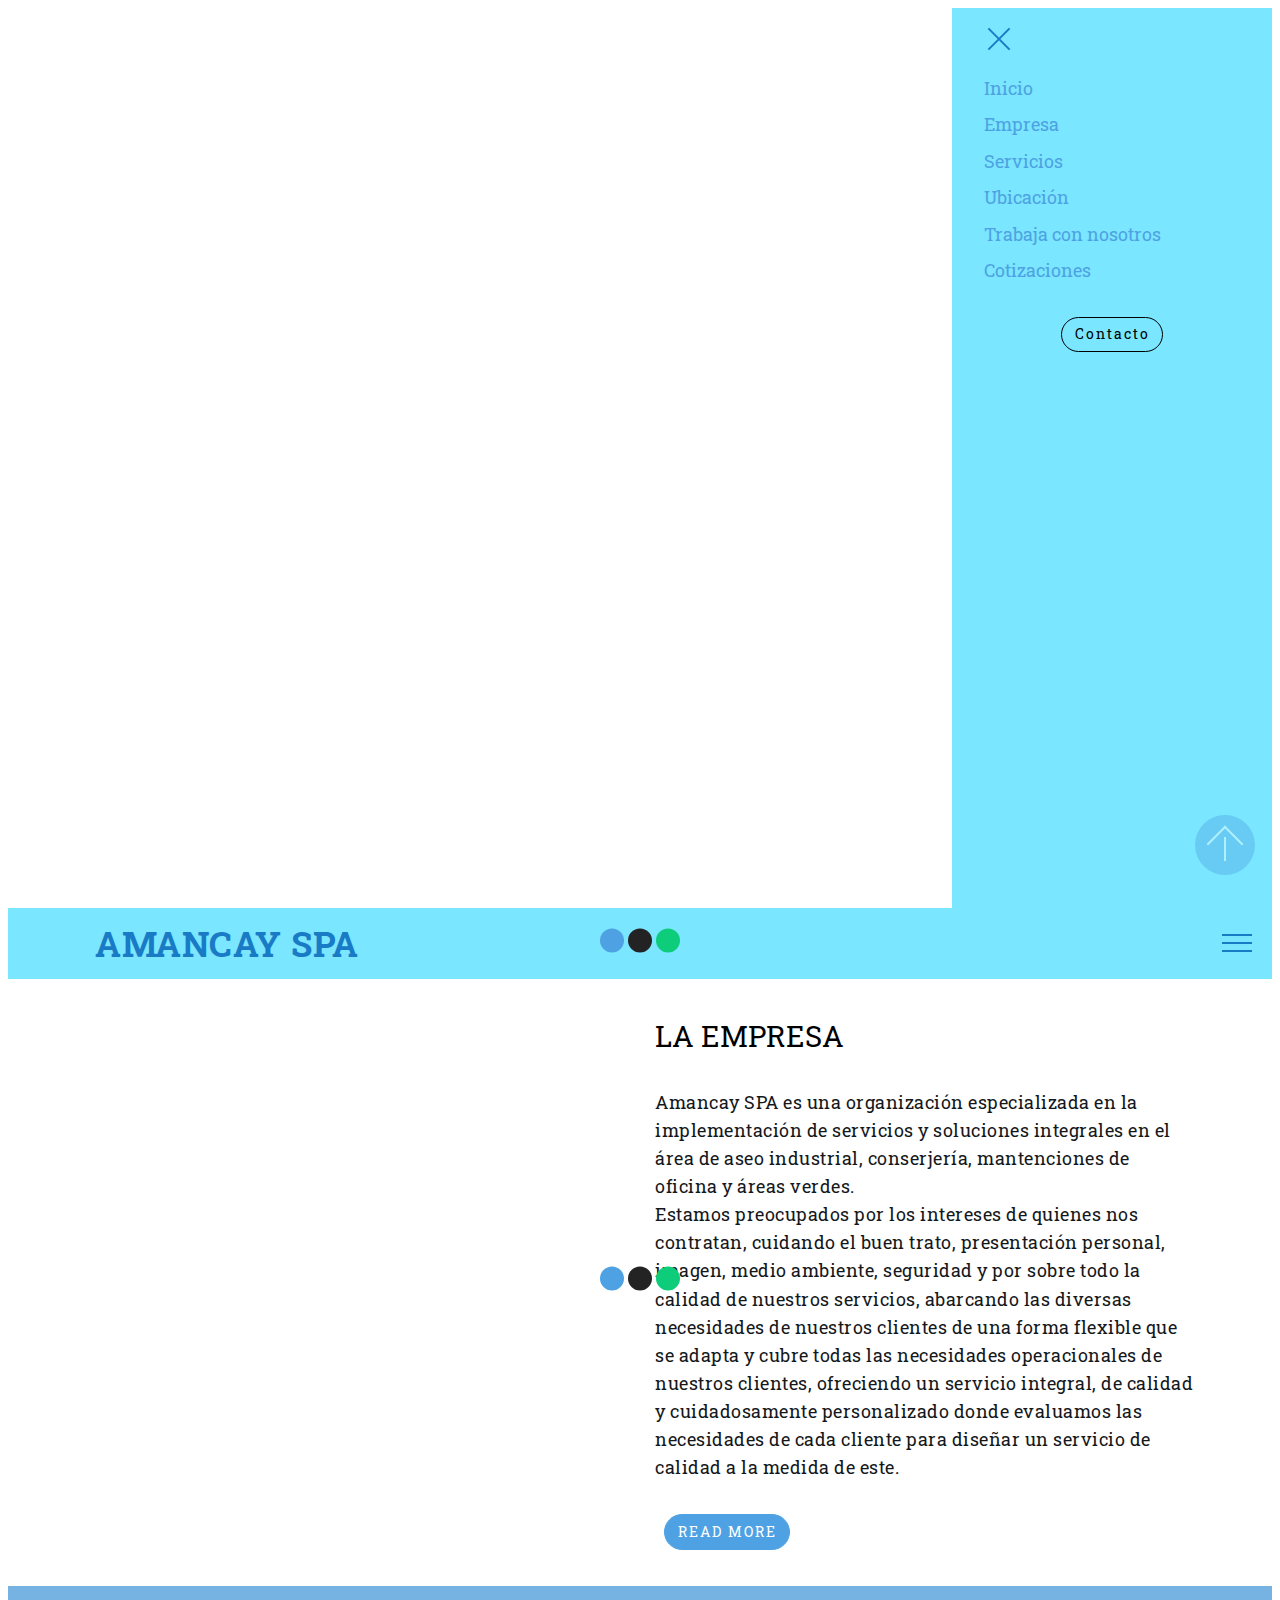
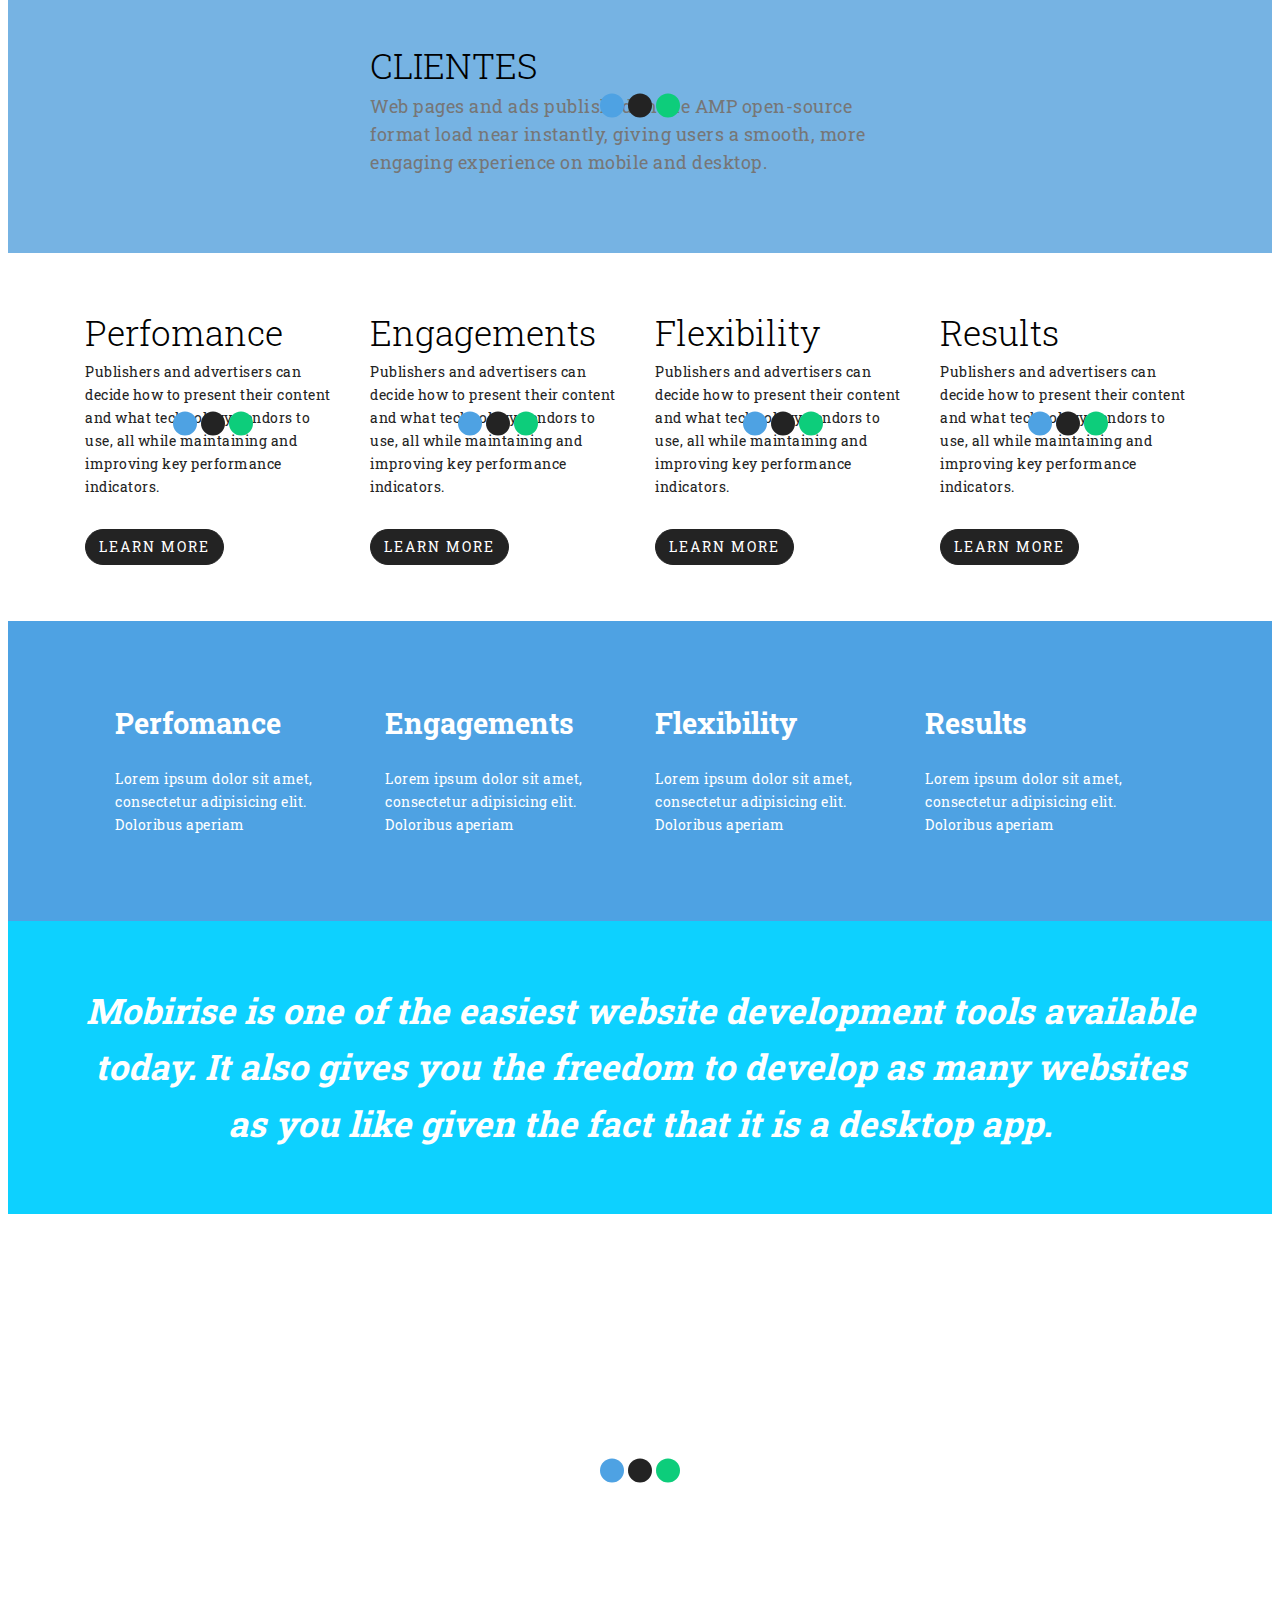
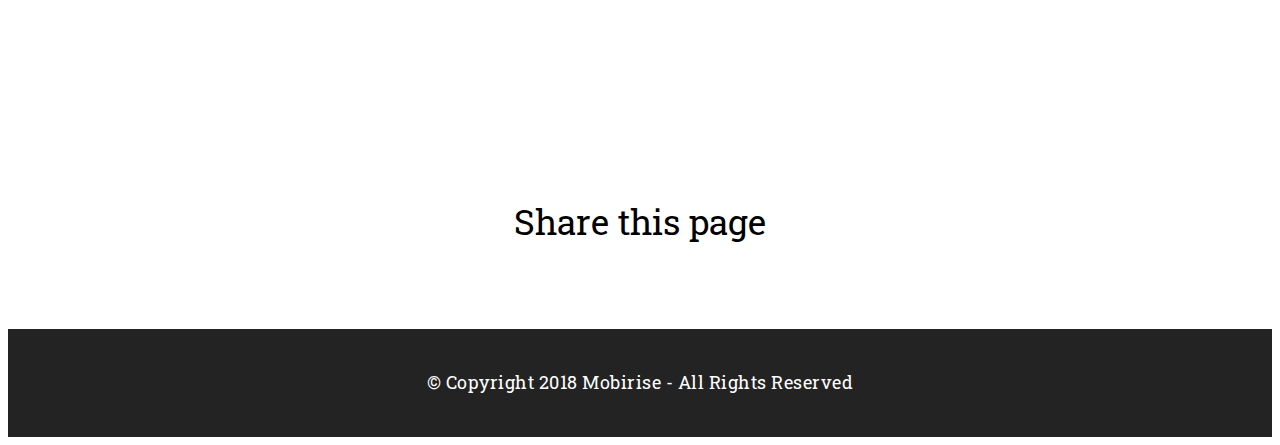
==== index.html @ 9763163b "create github pages" ====
<!DOCTYPE html>
<html amp>
<head>
  <!-- Site made with Mobirise Website Builder v4.8.8, https://mobirise.com -->
  <meta charset="UTF-8">
  <meta http-equiv="X-UA-Compatible" content="IE=edge">
  <meta name="generator" content="Mobirise v4.8.8, mobirise.com">
  <meta name="viewport" content="width=device-width, initial-scale=1, minimum-scale=1">
  <link rel="shortcut icon" href="assets/images/yyy.svg" type="image/x-icon">
  <meta name="description" content="">
  <title>Home</title>
  
<link rel="canonical" href="index.html">
 <style amp-boilerplate>body{-webkit-animation:-amp-start 8s steps(1,end) 0s 1 normal both;-moz-animation:-amp-start 8s steps(1,end) 0s 1 normal both;-ms-animation:-amp-start 8s steps(1,end) 0s 1 normal both;animation:-amp-start 8s steps(1,end) 0s 1 normal both}@-webkit-keyframes -amp-start{from{visibility:hidden}to{visibility:visible}}@-moz-keyframes -amp-start{from{visibility:hidden}to{visibility:visible}}@-ms-keyframes -amp-start{from{visibility:hidden}to{visibility:visible}}@-o-keyframes -amp-start{from{visibility:hidden}to{visibility:visible}}@keyframes -amp-start{from{visibility:hidden}to{visibility:visible}}</style>
<noscript><style amp-boilerplate>body{-webkit-animation:none;-moz-animation:none;-ms-animation:none;animation:none}</style></noscript>
<link href="https://fonts.googleapis.com/css?family=Roboto+Slab:100,300,400,700" rel="stylesheet">
 
 <style amp-custom> 
.gdpr-block{padding: 10px 0;font-size: 14px;display: block;text-align: center;}.gdpr-block.covert {display: none;}.gdpr-block label input{width: 15px;margin-right: 10px;vertical-align: middle;}.gdpr-block label{color: #a7a7a7;vertical-align: middle;user-select: none;margin-bottom: 0;display: inline;}div,span,h1,h2,h3,h4,h5,h6,p,blockquote,a,ol,ul,li,figcaption{font: inherit;}*{-webkit-box-sizing: border-box;box-sizing: border-box;}body{position: relative;font-style: normal;line-height: 1.5;}section{background-color: #eeeeee;background-position: 50% 50%;background-repeat: no-repeat;background-size: cover;}section,.container,.container-fluid{position: relative;word-wrap: break-word;}a.mbr-iconfont:hover{text-decoration: none;}h1,h2,h3{margin: auto;}h1,h3,p{padding: 10px 0;margin-bottom: 15px;}p,li,blockquote{color: #15181b;letter-spacing: 0.5px;line-height: 1.7;}ul,ol,pre,blockquote{margin-bottom: 0;margin-top: 0;}pre{background: #f4f4f4;padding: 10px 24px;white-space: pre-wrap;}p{margin-top: 0;}a{font-style: normal;font-weight: 400;cursor: pointer;}a,a:hover{text-decoration: none;}figure{margin-bottom: 0;}h1,h2,h3,h4,h5,h6,.h1,.h2,.h3,.h4,.h5,.h6,.display-1,.display-2,.display-3,.display-4{line-height: 1;word-break: break-word;word-wrap: break-word;}b,strong{font-weight: bold;}blockquote{padding: 10px 0 10px 20px;position: relative;border-left: 3px solid;}input:-webkit-autofill,input:-webkit-autofill:hover,input:-webkit-autofill:focus,input:-webkit-autofill:active{-webkit-transition-delay: 9999s;transition-delay: 9999s;-webkit-transition-property: background-color,color;-o-transition-property: background-color,color;transition-property: background-color,color;}html,body{height: auto;min-height: 100vh;}.mbr-section-title{font-style: normal;line-height: 1.2;}.mbr-section-subtitle{line-height: 1.3;}.mbr-text{font-style: normal;line-height: 1.6;}.btn{font-weight: 400;border-width: 2px;border-style: solid;font-style: normal;letter-spacing: 2px;margin: .4rem .8rem;white-space: normal;-webkit-transition: all .3s ease-in-out,-webkit-box-shadow 2s ease-in-out;transition: all .3s ease-in-out,-webkit-box-shadow 2s ease-in-out;-o-transition: all .3s ease-in-out,box-shadow 2s ease-in-out;transition: all .3s ease-in-out,box-shadow 2s ease-in-out;transition: all .3s ease-in-out,box-shadow 2s ease-in-out,-webkit-box-shadow 2s ease-in-out;display: -webkit-inline-box;display: -ms-inline-flexbox;display: inline-flex;-webkit-box-align: center;-ms-flex-align: center;align-items: center;-webkit-box-pack: center;-ms-flex-pack: center;justify-content: center;word-break: break-word;-webkit-align-items: center;-webkit-justify-content: center;display: -webkit-inline-flex;}.btn-form{border-radius: 0;}.btn-form:hover{cursor: pointer;}.mbr-figure img,.mbr-figure iframe{display: block;width: 100%;}.card{background-color: transparent;border: none;}.card-wrapper{-webkit-box-flex: 1;-webkit-flex: 1;}.card-img{text-align: center;-ms-flex-negative: 0;flex-shrink: 0;-webkit-flex-shrink: 0;}.media{max-width: 100%;margin: 0 auto;}.mbr-figure{-ms-flex-item-align: center;-ms-grid-row-align: center;-webkit-align-self: center;align-self: center;}.media-container > div{max-width: 100%;}.mbr-figure img,.card-img img{width: 100%;}@media (max-width: 991px){.media-size-item{width: auto;}.media{width: auto;}.mbr-figure{width: 100%;}}.hidden{visibility: hidden;}.super-hide{display: none;}.inactive{-webkit-user-select: none;-moz-user-select: none;-ms-user-select: none;user-select: none;pointer-events: none;-webkit-user-drag: none;user-drag: none;}textarea[type="hidden"]{display: none;}#scrollToTop{display: none;}.popover-content ul.show{min-height: 155px;}.mbr-white{color: #ffffff;}.mbr-black{color: #000000;}.mbr-bg-white{background-color: #ffffff;}.mbr-bg-black{background-color: #000000;}.align-left{text-align: left;}.align-center{text-align: center;}.align-right{text-align: right;}@media (max-width: 767px){.align-left,.align-center,.align-right,.mbr-section-btn,.mbr-section-title{text-align: center;}}.mbr-light{font-weight: 300;}.mbr-regular{font-weight: 400;}.mbr-semibold{font-weight: 500;}.mbr-bold{font-weight: 700;}.mbr-section-btn{margin-left: -.25rem;margin-right: -.25rem;font-size: 0;}nav .mbr-section-btn{margin-left: 0rem;margin-right: 0rem;}.btn .mbr-iconfont,.btn.btn-sm .mbr-iconfont{cursor: pointer;margin-right: 0.5rem;}.btn.btn-md .mbr-iconfont,.btn.btn-md .mbr-iconfont{margin-right: 0.8rem;}[type="submit"]{-webkit-appearance: none;}.mbr-fullscreen .mbr-overlay{height: 100vh;}.mbr-fullscreen{display: -webkit-box;display: -ms-flexbox;display: flex;display: -moz-flex;display: -ms-flex;display: -o-flex;-webkit-box-align: center;-ms-flex-align: center;align-items: center;-webkit-align-items: center;height: 100vh;-webkit-box-sizing: border-box;box-sizing: border-box;padding-top: 3rem;padding-bottom: 3rem;}section.sidebar-open:before{content: '';position: fixed;top: 0;bottom: 0;right: 0;left: 0;background-color: rgba(0,0,0,0.2);z-index: 1040;}amp-img img{max-height: 100%;max-width: 100%;}img.mbr-temp{width: 100%;}.is-builder .nodisplay + img[async],.is-builder .nodisplay + img[decoding="async"],.is-builder amp-img > a + img[async],.is-builder amp-img > a + img[decoding="async"]{display: none;}html:not(.is-builder) amp-img > a{position: absolute;top: 0;bottom: 0;left: 0;right: 0;z-index: 1;}.is-builder .temp-amp-sizer{position: absolute;}.is-builder amp-youtube .temp-amp-sizer,.is-builder amp-vimeo .temp-amp-sizer{position: static;}.is-builder section.horizontal-menu .ampstart-btn{display: none;}@media (max-width: 991px){.is-builder section.horizontal-menu .navbar-toggler{display: block;}}.is-builder section.horizontal-menu .dropdown-menu{z-index: auto;opacity: 1;pointer-events: auto;}.is-builder section.horizontal-menu .nav-dropdown .link.dropdown-toggle[aria-expanded="true"]{margin-right: 0;padding: 0.667em 1em;}.mobirise-spinner{position: absolute;top: 50%;left: 40%;margin-left: 10%;-webkit-transform: translate3d(-50%,-50%,0);z-index: 4;}.mobirise-spinner em{width: 24px;height: 24px;border-radius: 100%;display: inline-block;-webkit-animation: slide 1s infinite;}.mobirise-spinner em:nth-child(1){-webkit-animation-delay: 0.1s;}.mobirise-spinner em:nth-child(2){-webkit-animation-delay: 0.2s;}.mobirise-spinner em:nth-child(3){-webkit-animation-delay: 0.3s;}@-webkit-keyframes slide{0%{-webkit-transform: scale(1);}50%{opacity: 0.3;-webkit-transform: scale(2);}100%{-webkit-transform: scale(1);}}@keyframes slide{0%{-webkit-transform: scale(1);}50%{opacity: 0.3;-webkit-transform: scale(2);}100%{-webkit-transform: scale(1);}}.mobirise-loader .amp-active > div{display: none;}.mbr-container{max-width: 800px;padding: 0 10px;margin: 0 auto;position: relative;}.container{padding-right: 15px;padding-left: 15px;width: 100%;margin-right: auto;margin-left: auto;}@media (max-width: 767px){.container{max-width: 540px;}}@media (min-width: 768px){.container{max-width: 720px;}}@media (min-width: 992px){.container{max-width: 960px;}}@media (min-width: 1200px){.container{max-width: 1140px;}}.mbr-row{display: -webkit-box;display: -ms-flexbox;display: flex;-ms-flex-wrap: wrap;flex-wrap: wrap;margin-right: -15px;margin-left: -15px;}.mbr-justify-content-center{-webkit-box-pack: center;-ms-flex-pack: center;justify-content: center;-webkit-justify-content: center;}@media (max-width: 767px){.mbr-col-sm-12{-ms-flex: 0 0 100%;-webkit-box-flex: 0;flex: 0 0 100%;max-width: 100%;padding-right: 15px;padding-left: 15px;-webkit-flex: 0 0 100%;}.mbr-row{margin: 0;}}@media (min-width: 768px){.mbr-col-md-3{-ms-flex: 0 0 25%;-webkit-box-flex: 0;flex: 0 0 25%;max-width: 25%;padding-right: 15px;padding-left: 15px;-webkit-flex: 0 0 25%;}.mbr-col-md-4{-ms-flex: 0 0 33.333333%;-webkit-box-flex: 0;flex: 0 0 33.333333%;max-width: 33.333333%;padding-right: 15px;padding-left: 15px;-webkit-flex: 0 0 33.333333%;}.mbr-col-md-5{-ms-flex: 0 0 41.666667%;-webkit-box-flex: 0;flex: 0 0 41.666667%;max-width: 41.666667%;padding-right: 15px;padding-left: 15px;-webkit-flex: 0 0 41.666667%;}.mbr-col-md-6{-ms-flex: 0 0 50%;-webkit-box-flex: 0;flex: 0 0 50%;max-width: 50%;padding-right: 15px;padding-left: 15px;-webkit-flex: 0 0 50%;}.mbr-col-md-7{-ms-flex: 0 0 58.333333%;-webkit-box-flex: 0;flex: 0 0 58.333333%;max-width: 58.333333%;padding-right: 15px;padding-left: 15px;-webkit-flex: 0 0 58.333333%;}.mbr-col-md-8{-ms-flex: 0 0 66.666667%;-webkit-box-flex: 0;flex: 0 0 66.666667%;max-width: 66.666667%;padding-left: 15px;padding-right: 15px;-webkit-flex: 0 0 66.666667%;}.mbr-col-md-10{-ms-flex: 0 0 83.333333%;-webkit-box-flex: 0;flex: 0 0 83.333333%;max-width: 83.333333%;padding-left: 15px;padding-right: 15px;-webkit-flex: 0 0 83.333333%;}.mbr-col-md-12{-ms-flex: 0 0 100%;-webkit-box-flex: 0;flex: 0 0 100%;max-width: 100%;padding-right: 15px;padding-left: 15px;-webkit-flex: 0 0 100%;}}@media (min-width: 992px){.mbr-col-lg-2{-ms-flex: 0 0 16.666667%;-webkit-box-flex: 0;flex: 0 0 16.666667%;max-width: 16.666667%;padding-right: 15px;padding-left: 15px;-webkit-flex: 0 0 16.666667%;}.mbr-col-lg-3{-ms-flex: 0 0 25%;-webkit-box-flex: 0;flex: 0 0 25%;max-width: 25%;padding-right: 15px;padding-left: 15px;-webkit-flex: 0 0 25%;}.mbr-col-lg-4{-ms-flex: 0 0 33.33%;-webkit-box-flex: 0;flex: 0 0 33.33%;max-width: 33.33%;padding-right: 15px;padding-left: 15px;-webkit-flex: 0 0 33.33%;}.mbr-col-lg-5{-ms-flex: 0 0 41.666%;-webkit-box-flex: 0;flex: 0 0 41.666%;max-width: 41.666%;padding-right: 15px;padding-left: 15px;-webkit-flex: 0 0 41.666%;}.mbr-col-lg-6{-ms-flex: 0 0 50%;-webkit-box-flex: 0;flex: 0 0 50%;max-width: 50%;padding-right: 15px;padding-left: 15px;-webkit-flex: 0 0 50%;}.mbr-col-lg-8{-ms-flex: 0 0 66.666667%;-webkit-box-flex: 0;flex: 0 0 66.666667%;max-width: 66.666667%;padding-left: 15px;padding-right: 15px;-webkit-flex: 0 0 66.666667%;}.mbr-col-lg-10{-ms-flex: 0 0 83.3333%;-webkit-box-flex: 0;flex: 0 0 83.3333%;max-width: 83.3333%;padding-right: 15px;padding-left: 15px;-webkit-flex: 0 0 83.3333%;}.mbr-col-lg-12{-ms-flex: 0 0 100%;-webkit-box-flex: 0;flex: 0 0 100%;max-width: 100%;padding-right: 15px;padding-left: 15px;-webkit-flex: 0 0 100%;}}@media (min-width: 1200px){.mbr-col-xl-7{-ms-flex: 0 0 58.333333%;-webkit-box-flex: 0;flex: 0 0 58.333333%;max-width: 58.333333%;padding-right: 15px;padding-left: 15px;-webkit-flex: 0 0 58.333333%;}.mbr-col-xl-8{-ms-flex: 0 0 66.666667%;-webkit-box-flex: 0;flex: 0 0 66.666667%;max-width: 66.666667%;padding-left: 15px;padding-right: 15px;-webkit-flex: 0 0 66.666667%;}}amp-sidebar{background: transparent;}#scrollToTopMarker{position: absolute;width: 0px;height: 0px;top: 300px;}#scrollToTopButton{position: fixed;bottom: 25px;right: 25px;opacity: .4;z-index: 5000;font-size: 32px;height: 60px;width: 60px;border: none;border-radius: 3px;cursor: pointer;}#scrollToTopButton:focus{outline: none;}#scrollToTopButton a:before{content: '';position: absolute;height: 40%;top: 36%;width: 2px;left: calc(50% - 1px);}#scrollToTopButton a:after{content: '';position: absolute;border-top: 2px solid;border-right: 2px solid;width: 40%;height: 40%;left: calc(30% - 1px);bottom: 30%;-ms-transform: rotate(-45deg);transform: rotate(-45deg);-webkit-transform: rotate(-45deg);}.is-builder #scrollToTopButton a:after{left: 30%;}
body{font-family: Roboto;}blockquote{border-color: #4ea2e3;}.display-1{font-family: 'Roboto Slab',serif;font-size: 4.5rem;}.display-2{font-family: 'Roboto Slab',serif;font-size: 2.2rem;}.display-4{font-family: 'Roboto Slab',serif;font-size: 0.9rem;}.display-5{font-family: 'Roboto Slab',serif;font-size: 1.8rem;}.display-7{font-family: 'Roboto Slab',serif;font-size: 1.1rem;}.display-1 .mbr-iconfont-btn{font-size: 4.5rem;width: 4.5rem;}.display-2 .mbr-iconfont-btn{font-size: 2.2rem;width: 2.2rem;}.display-4 .mbr-iconfont-btn{font-size: 0.9rem;width: 0.9rem;}.display-5 .mbr-iconfont-btn{font-size: 1.8rem;width: 1.8rem;}.display-7 .mbr-iconfont-btn{font-size: 1.1rem;width: 1.1rem;}@media (max-width: 768px){.display-1{font-size: 3.6rem;font-size: calc( 2.225rem + (4.5 - 2.225) * ((100vw - 20rem) / (48 - 20)));line-height: calc( 1.4 * (2.225rem + (4.5 - 2.225) * ((100vw - 20rem) / (48 - 20))));}.display-2{font-size: 1.76rem;font-size: calc( 1.42rem + (2.2 - 1.42) * ((100vw - 20rem) / (48 - 20)));line-height: calc( 1.4 * (1.42rem + (2.2 - 1.42) * ((100vw - 20rem) / (48 - 20))));}.display-4{font-size: 0.72rem;font-size: calc( 0.965rem + (0.9 - 0.965) * ((100vw - 20rem) / (48 - 20)));line-height: calc( 1.4 * (0.965rem + (0.9 - 0.965) * ((100vw - 20rem) / (48 - 20))));}.display-5{font-size: 1.44rem;font-size: calc( 1.28rem + (1.8 - 1.28) * ((100vw - 20rem) / (48 - 20)));line-height: calc( 1.4 * (1.28rem + (1.8 - 1.28) * ((100vw - 20rem) / (48 - 20))));}}.btn{padding: 1rem 2rem;border-radius: 0px;}.btn-sm{border-width: 1px;padding: 0.6rem 0.8rem;border-radius: 0px;}.btn-md{font-weight: 600;padding: 1rem 2rem;border-radius: 0px;}.bg-primary{background-color: #4ea2e3;}.bg-success{background-color: #0dcd7b;}.bg-info{background-color: #8282e7;}.bg-warning{background-color: #767676;}.bg-danger{background-color: #a0a0a0;}.btn-primary,.btn-primary:active,.btn-primary.active{background-color: #4ea2e3;border-color: #4ea2e3;color: #ffffff;}.btn-primary:hover,.btn-primary:focus,.btn-primary.focus{color: #ffffff;background-color: #1f7dc5;border-color: #1f7dc5;}.btn-primary.disabled,.btn-primary:disabled{color: #ffffff;background-color: #1f7dc5;border-color: #1f7dc5;}.btn-secondary,.btn-secondary:active,.btn-secondary.active{background-color: #232323;border-color: #232323;color: #ffffff;}.btn-secondary:hover,.btn-secondary:focus,.btn-secondary.focus{color: #ffffff;background-color: #000000;border-color: #000000;}.btn-secondary.disabled,.btn-secondary:disabled{color: #ffffff;background-color: #000000;border-color: #000000;}.btn-info,.btn-info:active,.btn-info.active{background-color: #8282e7;border-color: #8282e7;color: #ffffff;}.btn-info:hover,.btn-info:focus,.btn-info.focus{color: #ffffff;background-color: #4242db;border-color: #4242db;}.btn-info.disabled,.btn-info:disabled{color: #ffffff;background-color: #4242db;border-color: #4242db;}.btn-success,.btn-success:active,.btn-success.active{background-color: #0dcd7b;border-color: #0dcd7b;color: #ffffff;}.btn-success:hover,.btn-success:focus,.btn-success.focus{color: #ffffff;background-color: #088550;border-color: #088550;}.btn-success.disabled,.btn-success:disabled{color: #ffffff;background-color: #088550;border-color: #088550;}.btn-warning,.btn-warning:active,.btn-warning.active{background-color: #767676;border-color: #767676;color: #ffffff;}.btn-warning:hover,.btn-warning:focus,.btn-warning.focus{color: #ffffff;background-color: #505050;border-color: #505050;}.btn-warning.disabled,.btn-warning:disabled{color: #ffffff;background-color: #505050;border-color: #505050;}.btn-danger,.btn-danger:active,.btn-danger.active{background-color: #a0a0a0;border-color: #a0a0a0;color: #ffffff;}.btn-danger:hover,.btn-danger:focus,.btn-danger.focus{color: #ffffff;background-color: #7a7a7a;border-color: #7a7a7a;}.btn-danger.disabled,.btn-danger:disabled{color: #ffffff;background-color: #7a7a7a;border-color: #7a7a7a;}.btn-black,.btn-black:active,.btn-black.active{background-color: #333333;border-color: #333333;color: #ffffff;}.btn-black:hover,.btn-black:focus,.btn-black.focus{color: #ffffff;background-color: #0d0d0d;border-color: #0d0d0d;}.btn-black.disabled,.btn-black:disabled{color: #ffffff;background-color: #0d0d0d;border-color: #0d0d0d;}.btn-white,.btn-white:active,.btn-white.active{background-color: #ffffff;border-color: #ffffff;color: #808080;}.btn-white:hover,.btn-white:focus,.btn-white.focus{color: #808080;background-color: #d9d9d9;border-color: #d9d9d9;}.btn-white.disabled,.btn-white:disabled{color: #808080;background-color: #d9d9d9;border-color: #d9d9d9;}.btn-white,.btn-white:active,.btn-white.active{color: #333333;}.btn-white:hover,.btn-white:focus,.btn-white.focus{color: #333333;}.btn-white.disabled,.btn-white:disabled{color: #333333;}.btn-primary-outline,.btn-primary-outline:active,.btn-primary-outline.active{background: none;border-color: #1c6faf;color: #1c6faf;}.btn-primary-outline:hover,.btn-primary-outline:focus,.btn-primary-outline.focus{color: #ffffff;background-color: #4ea2e3;border-color: #4ea2e3;}.btn-primary-outline.disabled,.btn-primary-outline:disabled{color: #ffffff;background-color: #4ea2e3;border-color: #4ea2e3;}.btn-secondary-outline,.btn-secondary-outline:active,.btn-secondary-outline.active{background: none;border-color: #000000;color: #000000;}.btn-secondary-outline:hover,.btn-secondary-outline:focus,.btn-secondary-outline.focus{color: #ffffff;background-color: #232323;border-color: #232323;}.btn-secondary-outline.disabled,.btn-secondary-outline:disabled{color: #ffffff;background-color: #232323;border-color: #232323;}.btn-info-outline,.btn-info-outline:active,.btn-info-outline.active{background: none;border-color: #2c2cd7;color: #2c2cd7;}.btn-info-outline:hover,.btn-info-outline:focus,.btn-info-outline.focus{color: #ffffff;background-color: #8282e7;border-color: #8282e7;}.btn-info-outline.disabled,.btn-info-outline:disabled{color: #ffffff;background-color: #8282e7;border-color: #8282e7;}.btn-success-outline,.btn-success-outline:active,.btn-success-outline.active{background: none;border-color: #076d41;color: #076d41;}.btn-success-outline:hover,.btn-success-outline:focus,.btn-success-outline.focus{color: #ffffff;background-color: #0dcd7b;border-color: #0dcd7b;}.btn-success-outline.disabled,.btn-success-outline:disabled{color: #ffffff;background-color: #0dcd7b;border-color: #0dcd7b;}.btn-warning-outline,.btn-warning-outline:active,.btn-warning-outline.active{background: none;border-color: #434343;color: #434343;}.btn-warning-outline:hover,.btn-warning-outline:focus,.btn-warning-outline.focus{color: #ffffff;background-color: #767676;border-color: #767676;}.btn-warning-outline.disabled,.btn-warning-outline:disabled{color: #ffffff;background-color: #767676;border-color: #767676;}.btn-danger-outline,.btn-danger-outline:active,.btn-danger-outline.active{background: none;border-color: #6d6d6d;color: #6d6d6d;}.btn-danger-outline:hover,.btn-danger-outline:focus,.btn-danger-outline.focus{color: #ffffff;background-color: #a0a0a0;border-color: #a0a0a0;}.btn-danger-outline.disabled,.btn-danger-outline:disabled{color: #ffffff;background-color: #a0a0a0;border-color: #a0a0a0;}.btn-black-outline,.btn-black-outline:active,.btn-black-outline.active{background: none;border-color: #000000;color: #000000;}.btn-black-outline:hover,.btn-black-outline:focus,.btn-black-outline.focus{color: #ffffff;background-color: #333333;border-color: #333333;}.btn-black-outline.disabled,.btn-black-outline:disabled{color: #ffffff;background-color: #333333;border-color: #333333;}.btn-white-outline,.btn-white-outline:active,.btn-white-outline.active{background: none;border-color: #ffffff;color: #ffffff;}.btn-white-outline:hover,.btn-white-outline:focus,.btn-white-outline.focus{color: #333333;background-color: #ffffff;border-color: #ffffff;}.text-primary{color: #4ea2e3;}.text-secondary{color: #232323;}.text-success{color: #0dcd7b;}.text-info{color: #8282e7;}.text-warning{color: #767676;}.text-danger{color: #a0a0a0;}.text-white{color: #ffffff;}.text-black{color: #000000;}a.text-primary:hover,a.text-primary:focus{color: #1c6faf;}a.text-secondary:hover,a.text-secondary:focus{color: #000000;}a.text-success:hover,a.text-success:focus{color: #076d41;}a.text-info:hover,a.text-info:focus{color: #2c2cd7;}a.text-warning:hover,a.text-warning:focus{color: #434343;}a.text-danger:hover,a.text-danger:focus{color: #6d6d6d;}a.text-white:hover,a.text-white:focus{color: #b3b3b3;}a.text-black:hover,a.text-black:focus{color: #4d4d4d;}.alert-success{background-color: #0dcd7b;}.alert-info{background-color: #8282e7;}.alert-warning{background-color: #767676;}.alert-danger{background-color: #a0a0a0;}.mbr-section-btn a.btn:not(.btn-form){border-radius: 100px;transition-property: background-color,color,border-color,box-shadow;transition-duration: .3s,.3s,.3s,.8s;transition-timing-function: ease-in-out;}.mbr-section-btn a.btn:not(.btn-form):hover{box-shadow: 0 10px 40px 0 rgba(0,0,0,0.2);}.nav-tabs .nav-link{border-radius: 100px;}a,a:hover{color: #4ea2e3;}.mbr-plan-header.bg-primary .mbr-plan-subtitle,.mbr-plan-header.bg-primary .mbr-plan-price-desc{color: #feffff;}.mbr-plan-header.bg-success .mbr-plan-subtitle,.mbr-plan-header.bg-success .mbr-plan-price-desc{color: #acfad9;}.mbr-plan-header.bg-info .mbr-plan-subtitle,.mbr-plan-header.bg-info .mbr-plan-price-desc{color: #ffffff;}.mbr-plan-header.bg-warning .mbr-plan-subtitle,.mbr-plan-header.bg-warning .mbr-plan-price-desc{color: #b6b6b6;}.mbr-plan-header.bg-danger .mbr-plan-subtitle,.mbr-plan-header.bg-danger .mbr-plan-price-desc{color: #e0e0e0;}.mobirise-spinner em:nth-child(1){background: #4ea2e3;}.mobirise-spinner em:nth-child(2){background: #232323;}.mobirise-spinner em:nth-child(3){background: #0dcd7b;}#scrollToTopButton{background-color: #4ea2e3;border-radius: 50%;}#scrollToTopButton a:before{background: #ffffff;}#scrollToTopButton a:after{border-top-color: #ffffff;border-right-color: #ffffff;}.cid-rc4TbNe7Wn amp-sidebar{min-width: 260px;z-index: 1050;background-color: #7ae6ff;}.cid-rc4TbNe7Wn amp-sidebar.open:after{content: '';position: absolute;top: 0;left: 0;bottom: 0;right: 0;background-color: red;}.cid-rc4TbNe7Wn .open{-webkit-transform: translateX(0%);transform: translateX(0%);display: block;}.cid-rc4TbNe7Wn .builder-sidebar{background-color: #7ae6ff;position: relative;min-height: 100vh;z-index: 1030;padding: 1rem 2rem;max-width: 20rem;}.cid-rc4TbNe7Wn .headerbar{display: flex;-webkit-flex-direction: column;flex-direction: column;-webkit-justify-content: center;justify-content: center;padding: .5rem 1rem;min-height: 70px;-webkit-align-items: center;align-items: center;background: #7ae6ff;}.cid-rc4TbNe7Wn .headerbar.sticky-nav{position: fixed;z-index: 1000;width: 100%;}.cid-rc4TbNe7Wn button.sticky-but{position: fixed;}.cid-rc4TbNe7Wn .brand{display: flex;-webkit-align-items: center;align-items: center;-webkit-align-self: flex-start;align-self: flex-start;padding-right: 30px;}.cid-rc4TbNe7Wn .brand p{margin: 0;padding: 0;}.cid-rc4TbNe7Wn .brand-name{color: #197bc6;}.cid-rc4TbNe7Wn .sidebar{padding: 1rem 0;margin: 0;}.cid-rc4TbNe7Wn .sidebar > li{list-style: none;display: flex;-webkit-flex-direction: column;flex-direction: column;}.cid-rc4TbNe7Wn .sidebar a{display: block;text-decoration: none;margin-bottom: 10px;}.cid-rc4TbNe7Wn .close-sidebar{width: 30px;height: 30px;position: relative;cursor: pointer;background-color: transparent;border: none;}.cid-rc4TbNe7Wn .close-sidebar:focus{outline: 2px auto #4ea2e3;}.cid-rc4TbNe7Wn .close-sidebar span{position: absolute;left: 0;top: 14px;width: 30px;height: 2px;border-right: 5px;background-color: #197bc6;}.cid-rc4TbNe7Wn .close-sidebar span:nth-child(1){-webkit-transform: rotate(45deg);transform: rotate(45deg);}.cid-rc4TbNe7Wn .close-sidebar span:nth-child(2){-webkit-transform: rotate(-45deg);transform: rotate(-45deg);}@media (min-width: 992px){.cid-rc4TbNe7Wn .brand-name{min-width: 8rem;}.cid-rc4TbNe7Wn .builder-sidebar{margin-left: auto;}.cid-rc4TbNe7Wn .builder-sidebar .sidebar li{-webkit-flex-direction: row;flex-direction: row;-webkit-flex-wrap: wrap;flex-wrap: wrap;}.cid-rc4TbNe7Wn .builder-sidebar .sidebar li a{padding: .5rem;margin: 0;}.cid-rc4TbNe7Wn .builder-overlay{display: none;}}.cid-rc4TbNe7Wn .hamburger{position: absolute;top: 25px;right: 20px;margin-left: auto;width: 30px;height: 20px;background: none;border: none;cursor: pointer;z-index: 1000;}@media (min-width: 768px){.cid-rc4TbNe7Wn .hamburger{top: calc(0.5rem + 55 * 0.5px - 10px);}}.cid-rc4TbNe7Wn .hamburger:focus{outline: none;}.cid-rc4TbNe7Wn .hamburger span{position: absolute;right: 0;width: 30px;height: 2px;border-right: 5px;background-color: #197bc6;}.cid-rc4TbNe7Wn .hamburger span:nth-child(1){top: 0;transition: all .2s;}.cid-rc4TbNe7Wn .hamburger span:nth-child(2){top: 8px;transition: all .15s;}.cid-rc4TbNe7Wn .hamburger span:nth-child(3){top: 8px;transition: all .15s;}.cid-rc4TbNe7Wn .hamburger span:nth-child(4){top: 16px;transition: all .2s;}.cid-rc4TbNe7Wn amp-img{margin-right: 1rem;display: flex;-webkit-align-items: center;align-items: center;height: 55px;width: 55px;}@media (max-width: 768px){.cid-rc4TbNe7Wn amp-img{max-height: 55px;max-width: 55px;}}.cid-rc4U3w4Ijg{padding-top: 30px;padding-bottom: 30px;background-color: #ffffff;}.cid-rc4U3w4Ijg .text-block{margin: auto;}.cid-rc4U3w4Ijg amp-img{text-align: center;}.cid-rc4Ue5EYFb{padding-top: 30px;padding-bottom: 30px;background-color: #76b3e3;}.cid-rc4Ue5EYFb .card{margin-bottom: 20px;position: relative;display: flex;-ms-flex-direction: column;-webkit-flex-direction: column;flex-direction: column;min-width: 0;word-wrap: break-word;background-clip: border-box;border-radius: .25rem;width: 100%;min-height: 1px;}.cid-rc4Ue5EYFb .card-title{margin: 0;}.cid-rc4Ue5EYFb .card-box{padding-top: 2rem;}.cid-rc4Ue5EYFb amp-img{width: 100%;}.cid-rc4Ue5EYFb .mbr-text{color: #767676;}.cid-rc4Unmt5xT{padding-top: 30px;padding-bottom: 30px;background-color: #ffffff;}.cid-rc4Unmt5xT .card{margin-bottom: 20px;position: relative;display: flex;-ms-flex-direction: column;-webkit-flex-direction: column;flex-direction: column;min-width: 0;word-wrap: break-word;background-clip: border-box;border-radius: 0;width: 100%;min-height: 1px;}.cid-rc4Unmt5xT .card .btn{margin: .4rem 4px;}.cid-rc4Unmt5xT .card-title{margin: 0;}.cid-rc4Unmt5xT .mbr-text{color: #232323;}.cid-rc4Unmt5xT .card-box{padding-top: 2rem;}.cid-rc4Unmt5xT amp-img{width: 100%;}.cid-rc4UBaD7Di{padding-top: 75px;padding-bottom: 75px;background-color: #4ea2e3;}.cid-rc4UBaD7Di .mbr-row{margin: 0 15px;}@media (max-width: 991px){.cid-rc4UBaD7Di .card{margin-bottom: 20px;}}.cid-rc4UBaD7Di .mbr-section-title{margin: 0;padding-bottom: 1rem;}.cid-rc4UBaD7Di .mbr-text{margin: 0;}.cid-rc4UEWmmyu{padding-top: 30px;padding-bottom: 30px;background-color: #0dd1ff;}.cid-rc4UEWmmyu .mbr-text{padding: 2rem 0;}.cid-rc4TmtgdTT{padding-top: 60px;padding-bottom: 60px;background-color: #ffffff;}.cid-rc4TmtgdTT .google-map{height: 25rem;position: relative;width: 100%;}.cid-rc4TmtgdTT .google-map iframe{height: 100%;width: 100%;}.cid-rc4TmtgdTT .google-map [data-state-details]{color: #6b6763;font-family: Montserrat;height: 1.5em;margin-top: -0.75em;padding-left: 1.25rem;padding-right: 1.25rem;position: absolute;text-align: center;top: 50%;width: 100%;}.cid-rc4TmtgdTT .google-map[data-state]{background: #e9e5dc;}.cid-rc4TmtgdTT .google-map[data-state="loading"] [data-state-details]{display: none;}.cid-rc4TmtgdTT .map-placeholder{display: none;}.cid-rc4TmtgdTT h4{padding-top: 5rem;color: #767676;text-align: center;}.cid-rc4TmtgdTT .mbr-section-title{padding-bottom: 3rem;}.cid-rc4TmtgdTT .mbr-col-md-12{width: 100%;}.cid-rc4TossBzy{padding-top: 60px;padding-bottom: 60px;background-color: #ffffff;}.cid-rc4TossBzy h1{margin-bottom: 20px;}.cid-rc4TossBzy .wrapper{text-align: center;}.cid-rc4TgPbhQo{padding-top: 30px;padding-bottom: 30px;background-color: #232323;}.cid-rc4TgPbhQo p{margin: 0;color: #ffffff;}
.engine{position: absolute;text-indent: -2400px;text-align: center;padding: 0;top: 0;left: -2400px;}[class*="-iconfont"]{display: inline-flex;}</style>
 
  <script async  src="https://cdn.ampproject.org/v0.js"></script>
  <script async custom-element="amp-analytics" src="https://cdn.ampproject.org/v0/amp-analytics-0.1.js"></script>
  <script async custom-element="amp-animation" src="https://cdn.ampproject.org/v0/amp-animation-0.1.js"></script>
  <script async custom-element="amp-position-observer" src="https://cdn.ampproject.org/v0/amp-position-observer-0.1.js"></script>
  <script async custom-element="amp-sidebar" src="https://cdn.ampproject.org/v0/amp-sidebar-0.1.js"></script>
  <script async custom-element="amp-iframe" src="https://cdn.ampproject.org/v0/amp-iframe-0.1.js"></script>
  <script async custom-element="amp-social-share" src="https://cdn.ampproject.org/v0/amp-social-share-0.1.js"></script>
  
  
</head>
<body><div id="top-page"></div>                                         <amp-animation id="showScrollToTopAnim" layout="nodisplay">                                             <script type="application/json">                                             {                                                 "duration": "200ms",                                                 "fill": "both",                                                 "iterations": "1",                                                 "direction": "alternate",                                                 "animations": [                                                     {                                                         "selector": "#scrollToTopButton",                                                         "keyframes": [                                                             { "opacity": "0.4", "visibility": "visible" }                                                         ]                                                     }                                                 ]                                             }                                             </script>                                         </amp-animation>                                         <amp-animation id="hideScrollToTopAnim" layout="nodisplay">                                             <script type="application/json">                                             {                                                 "duration": "200ms",                                                 "fill": "both",                                                 "iterations": "1",                                                 "direction": "alternate",                                                 "animations": [                                                     {                                                         "selector": "#scrollToTopButton",                                                         "keyframes": [                                                             { "opacity": "0", "visibility": "hidden" }                                                         ]                                                     }                                                 ]                                             }                                             </script>                                         </amp-animation>                                         <div id="scrollToTopMarker">                                             <amp-position-observer on="enter:hideScrollToTopAnim.start; exit:showScrollToTopAnim.start" layout="nodisplay">                                             </amp-position-observer>                                         </div><amp-sidebar id="sidebar" class="cid-rc4TbNe7Wn" layout="nodisplay" side="left">
        <div class="builder-sidebar" id="builder-sidebar">
            <button on="tap:sidebar.close" class="close-sidebar">
                <span></span>
                <span></span>
            </button>

            <div class="sidebar mbr-white" data-app-modern-menu="true"><a class="text-primary display-7" href="https://mobirise.co">Inicio</a> <a class="text-primary display-7" href="https://mobirise.co">Empresa</a> <a class="text-primary display-7" href="https://mobirise.co">Servicios</a> <a class="text-primary display-7" href="https://mobirise.co">Ubicación</a>
              <a class="text-primary display-7" href="https://mobirise.co">Trabaja con nosotros</a>
               <a class="text-primary display-7" href="https://mobirise.co">Cotizaciones</a></div>
            
            <div class="navbar-buttons mbr-section-btn align-center"><a class="btn btn-sm btn-black-outline display-4" href="https://mobirise.co">Contacto</a></div>
        </div>
    </amp-sidebar>
  <section class="menu cid-rc4TbNe7Wn" id="menu1-0">
    
    <nav class="headerbar">
      <div class="brand">
          <span class="brand-logo">
              <amp-img src="assets/images/logo1.png" layout="responsive" width="55.87765957446808" height="55" alt="Mobirise" class="mobirise-loader">
                  <div placeholder="" class="placeholder">
                                <div class="mobirise-spinner">
                                    <em></em>
                                    <em></em>
                                    <em></em>
                                </div></div>
                  
              </amp-img>
          </span>
          <p class="brand-name mbr-fonts-style display-2"><strong>AMANCAY SPA</strong></p>
      </div>
    </nav>
    
    <button on="tap:sidebar.toggle" class="ampstart-btn hamburger">
        <span></span>
        <span></span>
        <span></span>
        <span></span>
    </button>
</section>

<section class="engine"><a href="https://mobirise.info/z">best website templates</a></section><section class="features10 cid-rc4U3w4Ijg" id="features10-4">

    
       
    <div class="container">
        <div class="mbr-row mbr-justify-content-center">
            <div class="image-block mbr-col-sm-12 mbr-col-md-6">
                <amp-img src="assets/images/02.jpg" layout="responsive" width="540" height="360" alt="Mobirise" class="mobirise-loader">
                    <div placeholder="" class="placeholder">
                                <div class="mobirise-spinner">
                                    <em></em>
                                    <em></em>
                                    <em></em>
                                </div></div>
                    
                </amp-img>
            </div>
            <div class="text-block mbr-col-sm-12 mbr-col-md-6">
                <h3 class="mbr-section-title mbr-fonts-style align-left display-5">
                    LA EMPRESA</h3>
                <p class="mbr-fonts-style mbr-text align-left display-7">Amancay SPA es una organización especializada en la implementación de servicios y soluciones integrales en el área de aseo industrial, conserjería,  mantenciones de oficina y áreas verdes.
<br>Estamos preocupados por los intereses de quienes nos contratan, cuidando el buen trato, presentación personal, imagen, medio ambiente, seguridad y por sobre todo la calidad de nuestros servicios, abarcando las diversas necesidades de nuestros clientes de una forma flexible que se adapta y cubre todas las necesidades operacionales de nuestros clientes, ofreciendo un servicio integral, de calidad y cuidadosamente personalizado donde evaluamos las necesidades de cada cliente para diseñar un servicio de calidad a la medida de este.&nbsp;<br></p>
                <div class="mbr-section-btn align-left"><a class="btn btn-sm btn-primary display-4" href="https://mobirise.co">READ MORE</a></div>
            </div>
        </div>
    </div>
</section>

<section class="features1 mbr-section cid-rc4Ue5EYFb" id="features1-5">

    
    
    <div class="container">
        <div class="mbr-row mbr-justify-content-center">
            <div class="card mbr-col-sm-12 mbr-col-md-6">
                <div class="card-wrapper">
                    <div class="card-img">
                        <amp-img src="assets/images/05.jpg" layout="responsive" width="540" height="360" alt="Mobirise" class="mobirise-loader">
                            <div placeholder="" class="placeholder">
                                <div class="mobirise-spinner">
                                    <em></em>
                                    <em></em>
                                    <em></em>
                                </div></div>
                            
                        </amp-img>
                    </div>
                    <div class="card-box">
                        <h4 class="card-title mbr-fonts-style align-left mbr-light display-2">
                            CLIENTES</h4>
                        <p class="mbr-text mbr-fonts-style align-left display-7">
                            Web pages and ads published in the AMP open-source format load near instantly, giving users a smooth, more engaging experience on mobile and desktop.
                        </p>
                    </div>
                </div>
            </div>
            
            
            
        </div>
    </div>
</section>

<section class="features2 mbr-section cid-rc4Unmt5xT" id="features2-6">

    
    
    <div class="container">
        <div class="mbr-row mbr-justify-content-center">
            <div class="card mbr-col-sm-12 mbr-col-md-6 mbr-col-lg-3">
                <div class="card-wrapper">
                    <div class="card-img">
                        <amp-img src="assets/images/05.jpg" layout="responsive" width="255" height="170" alt="Mobirise" class="mobirise-loader">
                            <div placeholder="" class="placeholder">
                                <div class="mobirise-spinner">
                                    <em></em>
                                    <em></em>
                                    <em></em>
                                </div></div>
                            
                        </amp-img>
                    </div>
                    <div class="card-box">
                        <h4 class="card-title mbr-fonts-style align-left mbr-light display-2">
                            Perfomance 
                        </h4>
                        <p class="mbr-text mbr-fonts-style align-left display-4">
                            Publishers and advertisers can decide how to present their content and what technology vendors to use, all while maintaining and improving key performance indicators.
                        </p>
                        <div class="mbr-section-btn align-left">
                            <a class="btn btn-sm btn-secondary display-4" href="https://mobirise.co">
                                LEARN MORE
                            </a>
                        </div>
                    </div>
                </div>
            </div>
            
            <div class="card mbr-col-sm-12 mbr-col-md-6 mbr-col-lg-3">
                <div class="card-wrapper">
                    <div class="card-img">
                        <amp-img src="assets/images/01.jpg" layout="responsive" height="170" width="255" alt="Mobirise" class="mobirise-loader">
                            <div placeholder="" class="placeholder">
                                <div class="mobirise-spinner">
                                    <em></em>
                                    <em></em>
                                    <em></em>
                                </div></div>
                            
                        </amp-img>
                    </div>
                    <div class="card-box">
                        <h4 class="card-title mbr-fonts-style align-left mbr-light display-2">
                            Engagements
                        </h4>
                        <p class="mbr-text mbr-fonts-style align-left display-4">
                            Publishers and advertisers can decide how to present their content and what technology vendors to use, all while maintaining and improving key performance indicators.
                        </p>
                        <div class="mbr-section-btn align-left">
                            <a class="btn btn-sm btn-secondary display-4" href="https://mobirise.co">
                                LEARN MORE
                            </a>
                        </div>
                    </div>
                </div>
            </div>

            <div class="card mbr-col-sm-12 mbr-col-md-6 mbr-col-lg-3">
                <div class="card-wrapper">
                    <div class="card-img">
                        <amp-img src="assets/images/02.jpg" layout="responsive" height="170" width="255" alt="Mobirise" class="mobirise-loader">
                            <div placeholder="" class="placeholder">
                                <div class="mobirise-spinner">
                                    <em></em>
                                    <em></em>
                                    <em></em>
                                </div></div>
                            
                        </amp-img>
                    </div>
                    <div class="card-box">
                        <h4 class="card-title mbr-fonts-style align-left mbr-light display-2">
                            Flexibility
                        </h4>
                        <p class="mbr-text mbr-fonts-style align-left display-4">
                            Publishers and advertisers can decide how to present their content and what technology vendors to use, all while maintaining and improving key performance indicators.
                        </p>
                        <div class="mbr-section-btn align-left">
                            <a class="btn btn-sm btn-secondary display-4" href="https://mobirise.co">
                                LEARN MORE
                            </a>
                        </div>
                    </div>
                </div>
            </div>

            <div class="card mbr-col-sm-12 mbr-col-md-6 mbr-col-lg-3 last-child">
                <div class="card-wrapper">
                    <div class="card-img">
                        <amp-img src="assets/images/03.jpg" layout="responsive" height="170" width="255" alt="Mobirise" class="mobirise-loader">
                            <div placeholder="" class="placeholder">
                                <div class="mobirise-spinner">
                                    <em></em>
                                    <em></em>
                                    <em></em>
                                </div></div>
                            
                        </amp-img>
                    </div>
                    <div class="card-box">
                        <h4 class="card-title mbr-fonts-style align-left mbr-light display-2">
                            Results
                        </h4>
                        <p class="mbr-text mbr-fonts-style align-left display-4">
                            Publishers and advertisers can decide how to present their content and what technology vendors to use, all while maintaining and improving key performance indicators.
                        </p>
                        <div class="mbr-section-btn align-left">
                            <a class="btn btn-sm btn-secondary display-4" href="https://mobirise.co">
                                LEARN MORE
                            </a>
                        </div>
                    </div>
                </div>
            </div>
            
        </div>
    </div>
</section>

<section class="content17 mbr-section cid-rc4UBaD7Di" id="content17-7">

    
    
    <div class="container">
        <div class="mbr-row mbr-justify-content-center">
            <div class="card mbr-col-sm-12 mbr-col-md-6 mbr-col-lg-3">
                <h3 class="mbr-section-title mbr-fonts-style align-left mbr-bold mbr-white display-5">
                    Perfomance
                </h3>
                <p class="mbr-text mbr-fonts-style align-left mbr-white display-4">
                    Lorem ipsum dolor sit amet, consectetur adipisicing elit. Doloribus aperiam
                </p>             
            </div>
            
            <div class="card mbr-col-sm-12 mbr-col-md-6 mbr-col-lg-3">
                <h3 class="mbr-section-title mbr-fonts-style align-left mbr-bold mbr-white display-5">
                    Engagements
                </h3>
                <p class="mbr-text mbr-fonts-style align-left mbr-white display-4">
                    Lorem ipsum dolor sit amet, consectetur adipisicing elit. Doloribus aperiam
                </p> 
            </div>
        
            <div class="card mbr-col-sm-12 mbr-col-md-6 mbr-col-lg-3">
                <h3 class="mbr-section-title mbr-fonts-style align-left mbr-bold mbr-white display-5">
                    Flexibility
                </h3>
                <p class="mbr-text mbr-fonts-style align-left mbr-white display-4">
                    Lorem ipsum dolor sit amet, consectetur adipisicing elit. Doloribus aperiam
                </p>
            </div>
        
            <div class="card mbr-col-sm-12 mbr-col-md-6 mbr-col-lg-3">
                <h3 class="mbr-section-title mbr-fonts-style align-left mbr-bold mbr-white display-5">
                    Results
                </h3>
                <p class="mbr-text mbr-fonts-style align-left mbr-white display-4">
                    Lorem ipsum dolor sit amet, consectetur adipisicing elit. Doloribus aperiam
                </p>
            </div>
        </div>
    </div>
</section>

<section class="content16 mbr-section article cid-rc4UEWmmyu" id="content16-8">
    
     

    <div class="container">
        <div class="mbr-text align-center mbr-fonts-style mbr-white mbr-bold display-2">
            <em>Mobirise is one of the easiest website development tools available today. It also gives you the freedom to develop as many websites as you like given the fact that it is a desktop app.</em>
        </div>
    </div>
</section>

<section class="map cid-rc4TmtgdTT" id="map2-2">

    
    <div class="container">
        <div class="mbr-row mbr-justify-content-center">
            <div class="map-title mbr-col-sm-12 mbr-col-md-12 align-center">
                
            </div>
            <div class="mbr-col-md-12 map-box">
                <div class="google-map"><amp-iframe src="https://www.google.com/maps/embed/v1/place?key=AIzaSyA0Dx_boXQiwvdz8sJHoYeZNVTdoWONYkU&amp;q=place_id:ChIJn6wOs6lZwokRLKy1iqRcoKw" height="400" layout="fill" sandbox="allow-scripts allow-same-origin                                 allow-popups" frameborder="0" class="mobirise-loader">
                    <div placeholder="" class="placeholder">
                                <div class="mobirise-spinner">
                                    <em></em>
                                    <em></em>
                                    <em></em>
                                </div></div>
                </amp-iframe></div>
                
            </div>
        </div>
    </div>
</section>

<section class="social-share cid-rc4TossBzy" id="social-share-3">

    

    <div class="wrapper">
        <h1 class="mbr-fonts-style align-center display-2">
            Share this page
        </h1>
        <amp-social-share type="email"></amp-social-share>
        <amp-social-share type="facebook" data-param-app_id="254325784911610"></amp-social-share>
        <amp-social-share type="gplus"></amp-social-share>
        <amp-social-share type="linkedin"></amp-social-share>
        <amp-social-share type="pinterest" data-param-media="https://ampbyexample.com/img/amp.jpg"></amp-social-share>
        <amp-social-share type="tumblr"></amp-social-share>
        <amp-social-share type="twitter"></amp-social-share>
    </div>
</section>

<section class="footer1 cid-rc4TgPbhQo" id="footer1-1">

    

    <div class="container">
        <div class="mbr-col-sm-12 align-center mbr-white">
            <p class="mbr-text mbr-fonts-style display-7">
                © Copyright 2018 Mobirise - All Rights Reserved
            </p>
        </div>
    </div>
</section>


  
  
 <div id="scrollToTop" class="scrollToTop mbr-arrow-up"><a style="text-align: center;"><i></i></a></div>
  <input name="cookieData" type="hidden" data-cookie-text="We use cookies to give you the best experience. Read our <a href='privacy.html'>cookie policy</a>.">
  <button id="scrollToTopButton" on="tap:top-page.scrollTo(duration=200)">                                         <a class="scroll-to-top-arrow"></a>                                     </button></body>
</html>
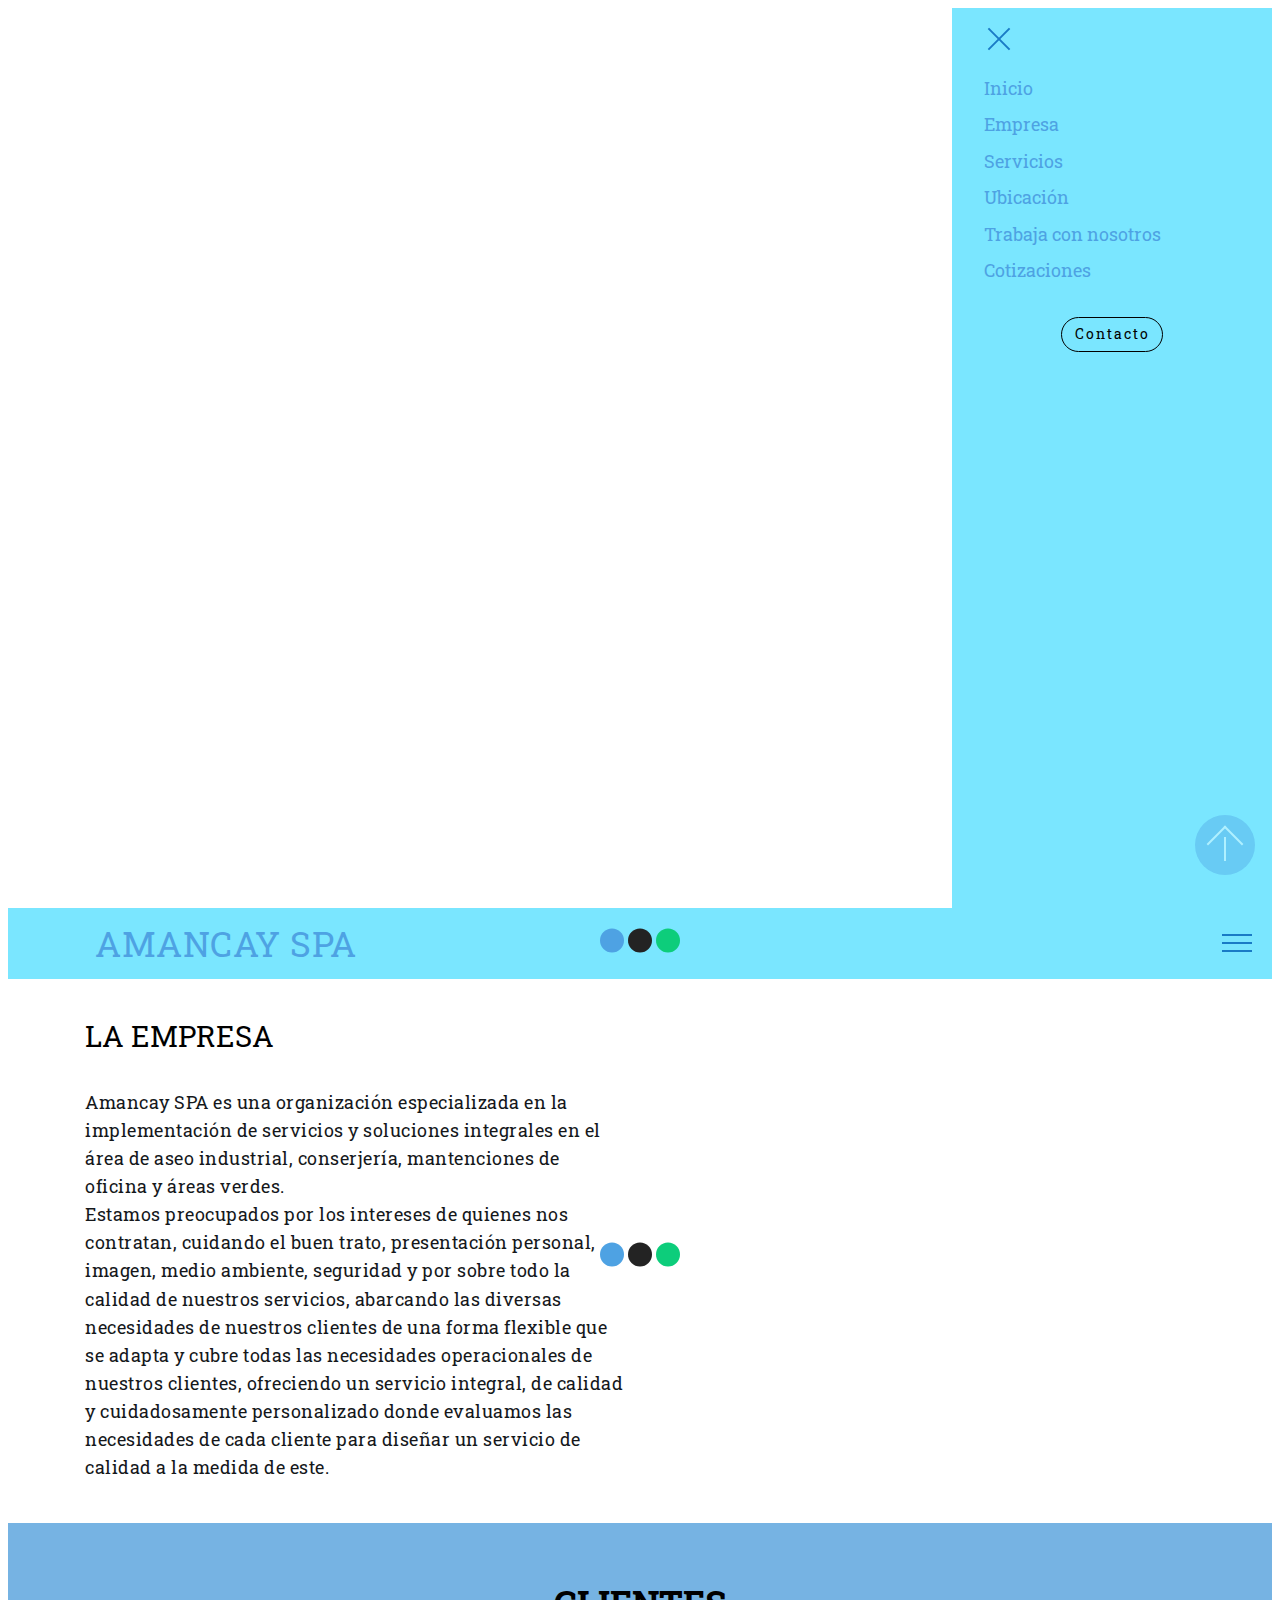
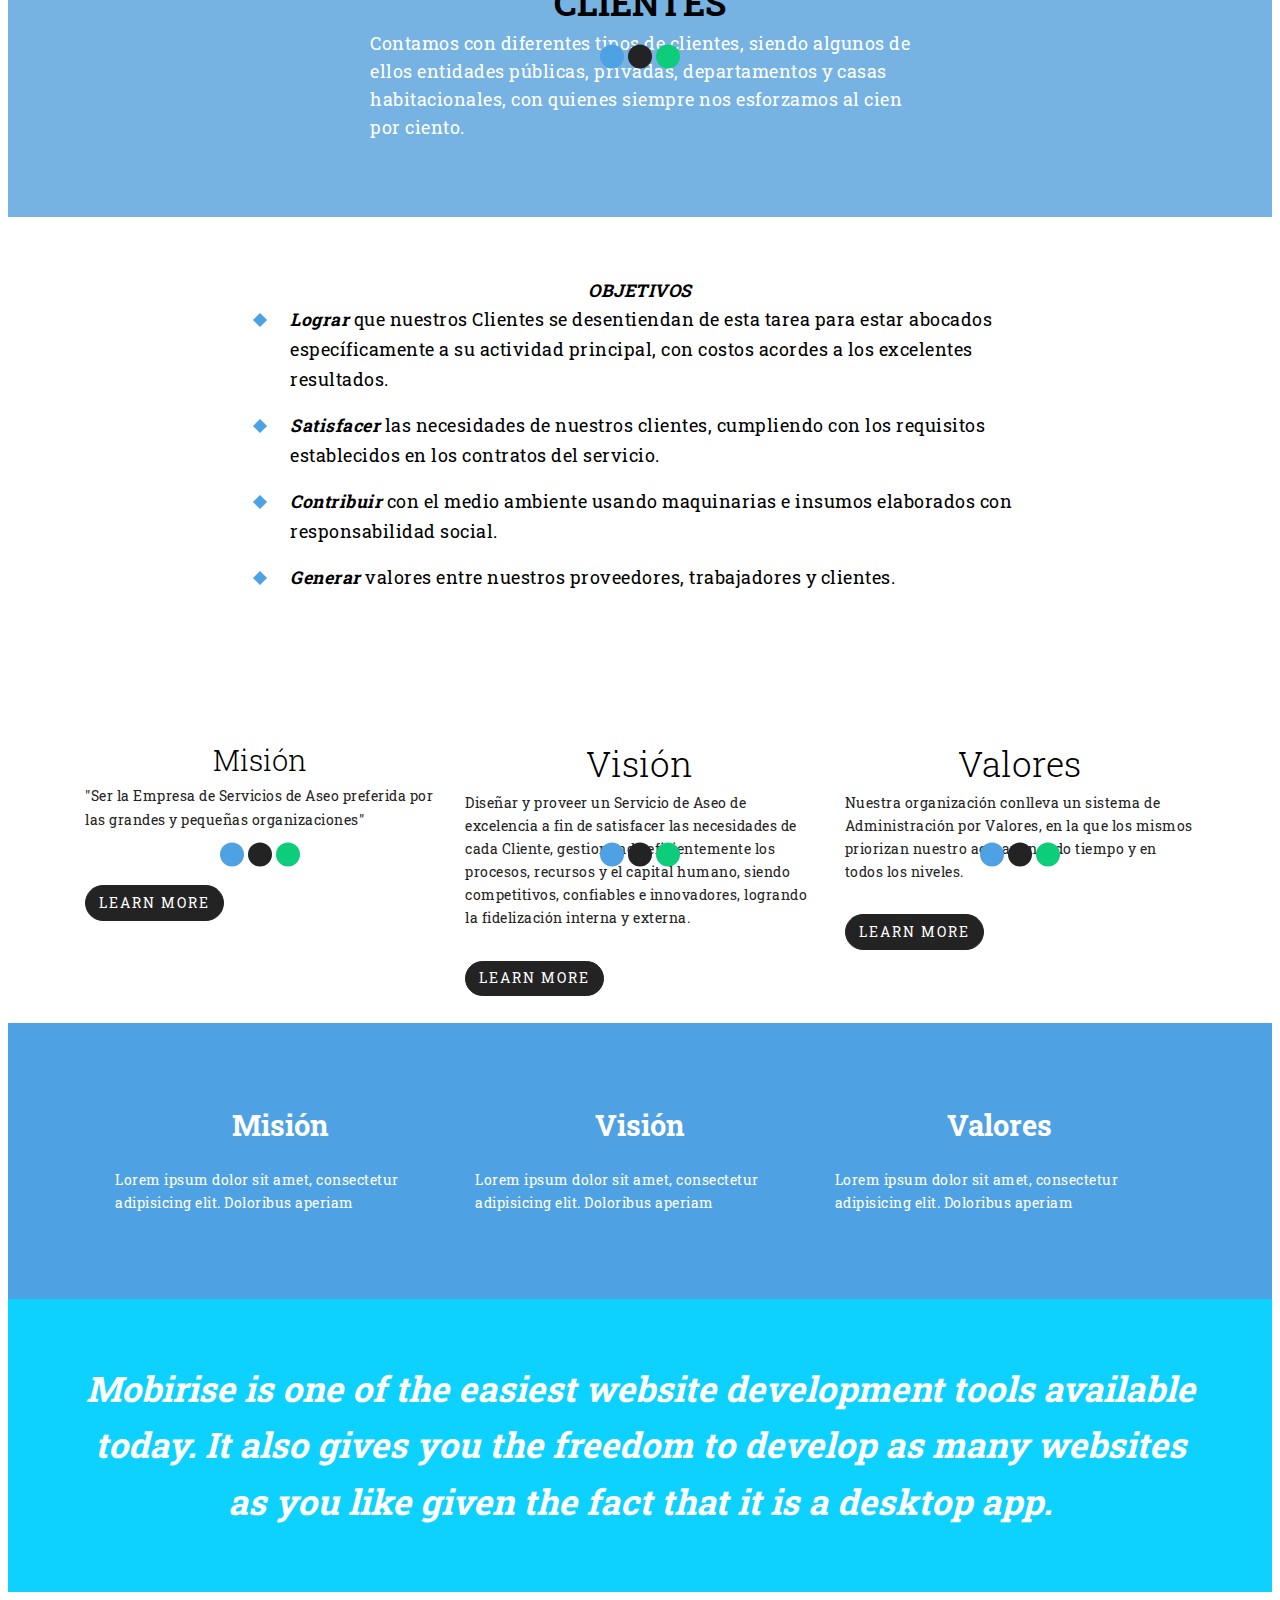
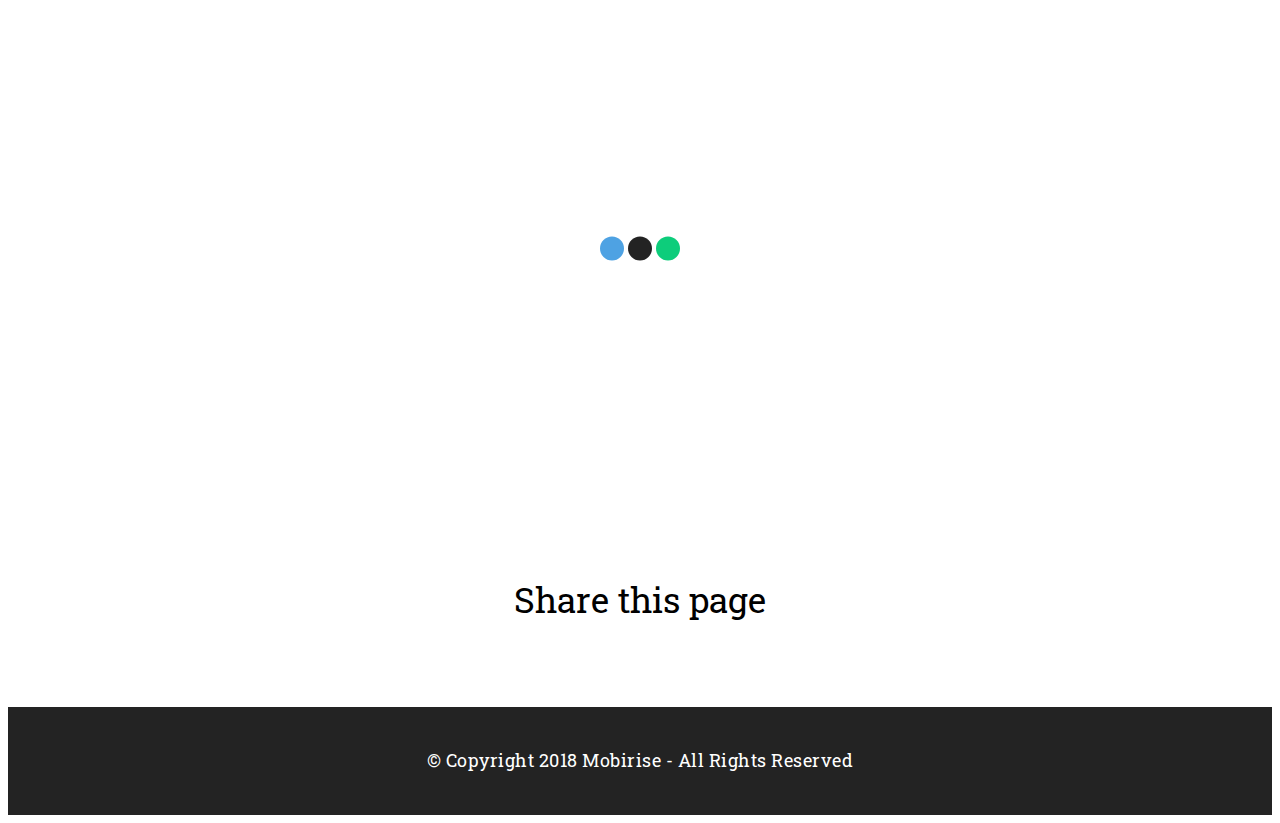
==== commit b2a2ccbd: "create github pages" ====
--- a/index.html
+++ b/index.html
@@ -16,8 +16,8 @@
 <link href="https://fonts.googleapis.com/css?family=Roboto+Slab:100,300,400,700" rel="stylesheet">
  
  <style amp-custom> 
-.gdpr-block{padding: 10px 0;font-size: 14px;display: block;text-align: center;}.gdpr-block.covert {display: none;}.gdpr-block label input{width: 15px;margin-right: 10px;vertical-align: middle;}.gdpr-block label{color: #a7a7a7;vertical-align: middle;user-select: none;margin-bottom: 0;display: inline;}div,span,h1,h2,h3,h4,h5,h6,p,blockquote,a,ol,ul,li,figcaption{font: inherit;}*{-webkit-box-sizing: border-box;box-sizing: border-box;}body{position: relative;font-style: normal;line-height: 1.5;}section{background-color: #eeeeee;background-position: 50% 50%;background-repeat: no-repeat;background-size: cover;}section,.container,.container-fluid{position: relative;word-wrap: break-word;}a.mbr-iconfont:hover{text-decoration: none;}h1,h2,h3{margin: auto;}h1,h3,p{padding: 10px 0;margin-bottom: 15px;}p,li,blockquote{color: #15181b;letter-spacing: 0.5px;line-height: 1.7;}ul,ol,pre,blockquote{margin-bottom: 0;margin-top: 0;}pre{background: #f4f4f4;padding: 10px 24px;white-space: pre-wrap;}p{margin-top: 0;}a{font-style: normal;font-weight: 400;cursor: pointer;}a,a:hover{text-decoration: none;}figure{margin-bottom: 0;}h1,h2,h3,h4,h5,h6,.h1,.h2,.h3,.h4,.h5,.h6,.display-1,.display-2,.display-3,.display-4{line-height: 1;word-break: break-word;word-wrap: break-word;}b,strong{font-weight: bold;}blockquote{padding: 10px 0 10px 20px;position: relative;border-left: 3px solid;}input:-webkit-autofill,input:-webkit-autofill:hover,input:-webkit-autofill:focus,input:-webkit-autofill:active{-webkit-transition-delay: 9999s;transition-delay: 9999s;-webkit-transition-property: background-color,color;-o-transition-property: background-color,color;transition-property: background-color,color;}html,body{height: auto;min-height: 100vh;}.mbr-section-title{font-style: normal;line-height: 1.2;}.mbr-section-subtitle{line-height: 1.3;}.mbr-text{font-style: normal;line-height: 1.6;}.btn{font-weight: 400;border-width: 2px;border-style: solid;font-style: normal;letter-spacing: 2px;margin: .4rem .8rem;white-space: normal;-webkit-transition: all .3s ease-in-out,-webkit-box-shadow 2s ease-in-out;transition: all .3s ease-in-out,-webkit-box-shadow 2s ease-in-out;-o-transition: all .3s ease-in-out,box-shadow 2s ease-in-out;transition: all .3s ease-in-out,box-shadow 2s ease-in-out;transition: all .3s ease-in-out,box-shadow 2s ease-in-out,-webkit-box-shadow 2s ease-in-out;display: -webkit-inline-box;display: -ms-inline-flexbox;display: inline-flex;-webkit-box-align: center;-ms-flex-align: center;align-items: center;-webkit-box-pack: center;-ms-flex-pack: center;justify-content: center;word-break: break-word;-webkit-align-items: center;-webkit-justify-content: center;display: -webkit-inline-flex;}.btn-form{border-radius: 0;}.btn-form:hover{cursor: pointer;}.mbr-figure img,.mbr-figure iframe{display: block;width: 100%;}.card{background-color: transparent;border: none;}.card-wrapper{-webkit-box-flex: 1;-webkit-flex: 1;}.card-img{text-align: center;-ms-flex-negative: 0;flex-shrink: 0;-webkit-flex-shrink: 0;}.media{max-width: 100%;margin: 0 auto;}.mbr-figure{-ms-flex-item-align: center;-ms-grid-row-align: center;-webkit-align-self: center;align-self: center;}.media-container > div{max-width: 100%;}.mbr-figure img,.card-img img{width: 100%;}@media (max-width: 991px){.media-size-item{width: auto;}.media{width: auto;}.mbr-figure{width: 100%;}}.hidden{visibility: hidden;}.super-hide{display: none;}.inactive{-webkit-user-select: none;-moz-user-select: none;-ms-user-select: none;user-select: none;pointer-events: none;-webkit-user-drag: none;user-drag: none;}textarea[type="hidden"]{display: none;}#scrollToTop{display: none;}.popover-content ul.show{min-height: 155px;}.mbr-white{color: #ffffff;}.mbr-black{color: #000000;}.mbr-bg-white{background-color: #ffffff;}.mbr-bg-black{background-color: #000000;}.align-left{text-align: left;}.align-center{text-align: center;}.align-right{text-align: right;}@media (max-width: 767px){.align-left,.align-center,.align-right,.mbr-section-btn,.mbr-section-title{text-align: center;}}.mbr-light{font-weight: 300;}.mbr-regular{font-weight: 400;}.mbr-semibold{font-weight: 500;}.mbr-bold{font-weight: 700;}.mbr-section-btn{margin-left: -.25rem;margin-right: -.25rem;font-size: 0;}nav .mbr-section-btn{margin-left: 0rem;margin-right: 0rem;}.btn .mbr-iconfont,.btn.btn-sm .mbr-iconfont{cursor: pointer;margin-right: 0.5rem;}.btn.btn-md .mbr-iconfont,.btn.btn-md .mbr-iconfont{margin-right: 0.8rem;}[type="submit"]{-webkit-appearance: none;}.mbr-fullscreen .mbr-overlay{height: 100vh;}.mbr-fullscreen{display: -webkit-box;display: -ms-flexbox;display: flex;display: -moz-flex;display: -ms-flex;display: -o-flex;-webkit-box-align: center;-ms-flex-align: center;align-items: center;-webkit-align-items: center;height: 100vh;-webkit-box-sizing: border-box;box-sizing: border-box;padding-top: 3rem;padding-bottom: 3rem;}section.sidebar-open:before{content: '';position: fixed;top: 0;bottom: 0;right: 0;left: 0;background-color: rgba(0,0,0,0.2);z-index: 1040;}amp-img img{max-height: 100%;max-width: 100%;}img.mbr-temp{width: 100%;}.is-builder .nodisplay + img[async],.is-builder .nodisplay + img[decoding="async"],.is-builder amp-img > a + img[async],.is-builder amp-img > a + img[decoding="async"]{display: none;}html:not(.is-builder) amp-img > a{position: absolute;top: 0;bottom: 0;left: 0;right: 0;z-index: 1;}.is-builder .temp-amp-sizer{position: absolute;}.is-builder amp-youtube .temp-amp-sizer,.is-builder amp-vimeo .temp-amp-sizer{position: static;}.is-builder section.horizontal-menu .ampstart-btn{display: none;}@media (max-width: 991px){.is-builder section.horizontal-menu .navbar-toggler{display: block;}}.is-builder section.horizontal-menu .dropdown-menu{z-index: auto;opacity: 1;pointer-events: auto;}.is-builder section.horizontal-menu .nav-dropdown .link.dropdown-toggle[aria-expanded="true"]{margin-right: 0;padding: 0.667em 1em;}.mobirise-spinner{position: absolute;top: 50%;left: 40%;margin-left: 10%;-webkit-transform: translate3d(-50%,-50%,0);z-index: 4;}.mobirise-spinner em{width: 24px;height: 24px;border-radius: 100%;display: inline-block;-webkit-animation: slide 1s infinite;}.mobirise-spinner em:nth-child(1){-webkit-animation-delay: 0.1s;}.mobirise-spinner em:nth-child(2){-webkit-animation-delay: 0.2s;}.mobirise-spinner em:nth-child(3){-webkit-animation-delay: 0.3s;}@-webkit-keyframes slide{0%{-webkit-transform: scale(1);}50%{opacity: 0.3;-webkit-transform: scale(2);}100%{-webkit-transform: scale(1);}}@keyframes slide{0%{-webkit-transform: scale(1);}50%{opacity: 0.3;-webkit-transform: scale(2);}100%{-webkit-transform: scale(1);}}.mobirise-loader .amp-active > div{display: none;}.mbr-container{max-width: 800px;padding: 0 10px;margin: 0 auto;position: relative;}.container{padding-right: 15px;padding-left: 15px;width: 100%;margin-right: auto;margin-left: auto;}@media (max-width: 767px){.container{max-width: 540px;}}@media (min-width: 768px){.container{max-width: 720px;}}@media (min-width: 992px){.container{max-width: 960px;}}@media (min-width: 1200px){.container{max-width: 1140px;}}.mbr-row{display: -webkit-box;display: -ms-flexbox;display: flex;-ms-flex-wrap: wrap;flex-wrap: wrap;margin-right: -15px;margin-left: -15px;}.mbr-justify-content-center{-webkit-box-pack: center;-ms-flex-pack: center;justify-content: center;-webkit-justify-content: center;}@media (max-width: 767px){.mbr-col-sm-12{-ms-flex: 0 0 100%;-webkit-box-flex: 0;flex: 0 0 100%;max-width: 100%;padding-right: 15px;padding-left: 15px;-webkit-flex: 0 0 100%;}.mbr-row{margin: 0;}}@media (min-width: 768px){.mbr-col-md-3{-ms-flex: 0 0 25%;-webkit-box-flex: 0;flex: 0 0 25%;max-width: 25%;padding-right: 15px;padding-left: 15px;-webkit-flex: 0 0 25%;}.mbr-col-md-4{-ms-flex: 0 0 33.333333%;-webkit-box-flex: 0;flex: 0 0 33.333333%;max-width: 33.333333%;padding-right: 15px;padding-left: 15px;-webkit-flex: 0 0 33.333333%;}.mbr-col-md-5{-ms-flex: 0 0 41.666667%;-webkit-box-flex: 0;flex: 0 0 41.666667%;max-width: 41.666667%;padding-right: 15px;padding-left: 15px;-webkit-flex: 0 0 41.666667%;}.mbr-col-md-6{-ms-flex: 0 0 50%;-webkit-box-flex: 0;flex: 0 0 50%;max-width: 50%;padding-right: 15px;padding-left: 15px;-webkit-flex: 0 0 50%;}.mbr-col-md-7{-ms-flex: 0 0 58.333333%;-webkit-box-flex: 0;flex: 0 0 58.333333%;max-width: 58.333333%;padding-right: 15px;padding-left: 15px;-webkit-flex: 0 0 58.333333%;}.mbr-col-md-8{-ms-flex: 0 0 66.666667%;-webkit-box-flex: 0;flex: 0 0 66.666667%;max-width: 66.666667%;padding-left: 15px;padding-right: 15px;-webkit-flex: 0 0 66.666667%;}.mbr-col-md-10{-ms-flex: 0 0 83.333333%;-webkit-box-flex: 0;flex: 0 0 83.333333%;max-width: 83.333333%;padding-left: 15px;padding-right: 15px;-webkit-flex: 0 0 83.333333%;}.mbr-col-md-12{-ms-flex: 0 0 100%;-webkit-box-flex: 0;flex: 0 0 100%;max-width: 100%;padding-right: 15px;padding-left: 15px;-webkit-flex: 0 0 100%;}}@media (min-width: 992px){.mbr-col-lg-2{-ms-flex: 0 0 16.666667%;-webkit-box-flex: 0;flex: 0 0 16.666667%;max-width: 16.666667%;padding-right: 15px;padding-left: 15px;-webkit-flex: 0 0 16.666667%;}.mbr-col-lg-3{-ms-flex: 0 0 25%;-webkit-box-flex: 0;flex: 0 0 25%;max-width: 25%;padding-right: 15px;padding-left: 15px;-webkit-flex: 0 0 25%;}.mbr-col-lg-4{-ms-flex: 0 0 33.33%;-webkit-box-flex: 0;flex: 0 0 33.33%;max-width: 33.33%;padding-right: 15px;padding-left: 15px;-webkit-flex: 0 0 33.33%;}.mbr-col-lg-5{-ms-flex: 0 0 41.666%;-webkit-box-flex: 0;flex: 0 0 41.666%;max-width: 41.666%;padding-right: 15px;padding-left: 15px;-webkit-flex: 0 0 41.666%;}.mbr-col-lg-6{-ms-flex: 0 0 50%;-webkit-box-flex: 0;flex: 0 0 50%;max-width: 50%;padding-right: 15px;padding-left: 15px;-webkit-flex: 0 0 50%;}.mbr-col-lg-8{-ms-flex: 0 0 66.666667%;-webkit-box-flex: 0;flex: 0 0 66.666667%;max-width: 66.666667%;padding-left: 15px;padding-right: 15px;-webkit-flex: 0 0 66.666667%;}.mbr-col-lg-10{-ms-flex: 0 0 83.3333%;-webkit-box-flex: 0;flex: 0 0 83.3333%;max-width: 83.3333%;padding-right: 15px;padding-left: 15px;-webkit-flex: 0 0 83.3333%;}.mbr-col-lg-12{-ms-flex: 0 0 100%;-webkit-box-flex: 0;flex: 0 0 100%;max-width: 100%;padding-right: 15px;padding-left: 15px;-webkit-flex: 0 0 100%;}}@media (min-width: 1200px){.mbr-col-xl-7{-ms-flex: 0 0 58.333333%;-webkit-box-flex: 0;flex: 0 0 58.333333%;max-width: 58.333333%;padding-right: 15px;padding-left: 15px;-webkit-flex: 0 0 58.333333%;}.mbr-col-xl-8{-ms-flex: 0 0 66.666667%;-webkit-box-flex: 0;flex: 0 0 66.666667%;max-width: 66.666667%;padding-left: 15px;padding-right: 15px;-webkit-flex: 0 0 66.666667%;}}amp-sidebar{background: transparent;}#scrollToTopMarker{position: absolute;width: 0px;height: 0px;top: 300px;}#scrollToTopButton{position: fixed;bottom: 25px;right: 25px;opacity: .4;z-index: 5000;font-size: 32px;height: 60px;width: 60px;border: none;border-radius: 3px;cursor: pointer;}#scrollToTopButton:focus{outline: none;}#scrollToTopButton a:before{content: '';position: absolute;height: 40%;top: 36%;width: 2px;left: calc(50% - 1px);}#scrollToTopButton a:after{content: '';position: absolute;border-top: 2px solid;border-right: 2px solid;width: 40%;height: 40%;left: calc(30% - 1px);bottom: 30%;-ms-transform: rotate(-45deg);transform: rotate(-45deg);-webkit-transform: rotate(-45deg);}.is-builder #scrollToTopButton a:after{left: 30%;}
-body{font-family: Roboto;}blockquote{border-color: #4ea2e3;}.display-1{font-family: 'Roboto Slab',serif;font-size: 4.5rem;}.display-2{font-family: 'Roboto Slab',serif;font-size: 2.2rem;}.display-4{font-family: 'Roboto Slab',serif;font-size: 0.9rem;}.display-5{font-family: 'Roboto Slab',serif;font-size: 1.8rem;}.display-7{font-family: 'Roboto Slab',serif;font-size: 1.1rem;}.display-1 .mbr-iconfont-btn{font-size: 4.5rem;width: 4.5rem;}.display-2 .mbr-iconfont-btn{font-size: 2.2rem;width: 2.2rem;}.display-4 .mbr-iconfont-btn{font-size: 0.9rem;width: 0.9rem;}.display-5 .mbr-iconfont-btn{font-size: 1.8rem;width: 1.8rem;}.display-7 .mbr-iconfont-btn{font-size: 1.1rem;width: 1.1rem;}@media (max-width: 768px){.display-1{font-size: 3.6rem;font-size: calc( 2.225rem + (4.5 - 2.225) * ((100vw - 20rem) / (48 - 20)));line-height: calc( 1.4 * (2.225rem + (4.5 - 2.225) * ((100vw - 20rem) / (48 - 20))));}.display-2{font-size: 1.76rem;font-size: calc( 1.42rem + (2.2 - 1.42) * ((100vw - 20rem) / (48 - 20)));line-height: calc( 1.4 * (1.42rem + (2.2 - 1.42) * ((100vw - 20rem) / (48 - 20))));}.display-4{font-size: 0.72rem;font-size: calc( 0.965rem + (0.9 - 0.965) * ((100vw - 20rem) / (48 - 20)));line-height: calc( 1.4 * (0.965rem + (0.9 - 0.965) * ((100vw - 20rem) / (48 - 20))));}.display-5{font-size: 1.44rem;font-size: calc( 1.28rem + (1.8 - 1.28) * ((100vw - 20rem) / (48 - 20)));line-height: calc( 1.4 * (1.28rem + (1.8 - 1.28) * ((100vw - 20rem) / (48 - 20))));}}.btn{padding: 1rem 2rem;border-radius: 0px;}.btn-sm{border-width: 1px;padding: 0.6rem 0.8rem;border-radius: 0px;}.btn-md{font-weight: 600;padding: 1rem 2rem;border-radius: 0px;}.bg-primary{background-color: #4ea2e3;}.bg-success{background-color: #0dcd7b;}.bg-info{background-color: #8282e7;}.bg-warning{background-color: #767676;}.bg-danger{background-color: #a0a0a0;}.btn-primary,.btn-primary:active,.btn-primary.active{background-color: #4ea2e3;border-color: #4ea2e3;color: #ffffff;}.btn-primary:hover,.btn-primary:focus,.btn-primary.focus{color: #ffffff;background-color: #1f7dc5;border-color: #1f7dc5;}.btn-primary.disabled,.btn-primary:disabled{color: #ffffff;background-color: #1f7dc5;border-color: #1f7dc5;}.btn-secondary,.btn-secondary:active,.btn-secondary.active{background-color: #232323;border-color: #232323;color: #ffffff;}.btn-secondary:hover,.btn-secondary:focus,.btn-secondary.focus{color: #ffffff;background-color: #000000;border-color: #000000;}.btn-secondary.disabled,.btn-secondary:disabled{color: #ffffff;background-color: #000000;border-color: #000000;}.btn-info,.btn-info:active,.btn-info.active{background-color: #8282e7;border-color: #8282e7;color: #ffffff;}.btn-info:hover,.btn-info:focus,.btn-info.focus{color: #ffffff;background-color: #4242db;border-color: #4242db;}.btn-info.disabled,.btn-info:disabled{color: #ffffff;background-color: #4242db;border-color: #4242db;}.btn-success,.btn-success:active,.btn-success.active{background-color: #0dcd7b;border-color: #0dcd7b;color: #ffffff;}.btn-success:hover,.btn-success:focus,.btn-success.focus{color: #ffffff;background-color: #088550;border-color: #088550;}.btn-success.disabled,.btn-success:disabled{color: #ffffff;background-color: #088550;border-color: #088550;}.btn-warning,.btn-warning:active,.btn-warning.active{background-color: #767676;border-color: #767676;color: #ffffff;}.btn-warning:hover,.btn-warning:focus,.btn-warning.focus{color: #ffffff;background-color: #505050;border-color: #505050;}.btn-warning.disabled,.btn-warning:disabled{color: #ffffff;background-color: #505050;border-color: #505050;}.btn-danger,.btn-danger:active,.btn-danger.active{background-color: #a0a0a0;border-color: #a0a0a0;color: #ffffff;}.btn-danger:hover,.btn-danger:focus,.btn-danger.focus{color: #ffffff;background-color: #7a7a7a;border-color: #7a7a7a;}.btn-danger.disabled,.btn-danger:disabled{color: #ffffff;background-color: #7a7a7a;border-color: #7a7a7a;}.btn-black,.btn-black:active,.btn-black.active{background-color: #333333;border-color: #333333;color: #ffffff;}.btn-black:hover,.btn-black:focus,.btn-black.focus{color: #ffffff;background-color: #0d0d0d;border-color: #0d0d0d;}.btn-black.disabled,.btn-black:disabled{color: #ffffff;background-color: #0d0d0d;border-color: #0d0d0d;}.btn-white,.btn-white:active,.btn-white.active{background-color: #ffffff;border-color: #ffffff;color: #808080;}.btn-white:hover,.btn-white:focus,.btn-white.focus{color: #808080;background-color: #d9d9d9;border-color: #d9d9d9;}.btn-white.disabled,.btn-white:disabled{color: #808080;background-color: #d9d9d9;border-color: #d9d9d9;}.btn-white,.btn-white:active,.btn-white.active{color: #333333;}.btn-white:hover,.btn-white:focus,.btn-white.focus{color: #333333;}.btn-white.disabled,.btn-white:disabled{color: #333333;}.btn-primary-outline,.btn-primary-outline:active,.btn-primary-outline.active{background: none;border-color: #1c6faf;color: #1c6faf;}.btn-primary-outline:hover,.btn-primary-outline:focus,.btn-primary-outline.focus{color: #ffffff;background-color: #4ea2e3;border-color: #4ea2e3;}.btn-primary-outline.disabled,.btn-primary-outline:disabled{color: #ffffff;background-color: #4ea2e3;border-color: #4ea2e3;}.btn-secondary-outline,.btn-secondary-outline:active,.btn-secondary-outline.active{background: none;border-color: #000000;color: #000000;}.btn-secondary-outline:hover,.btn-secondary-outline:focus,.btn-secondary-outline.focus{color: #ffffff;background-color: #232323;border-color: #232323;}.btn-secondary-outline.disabled,.btn-secondary-outline:disabled{color: #ffffff;background-color: #232323;border-color: #232323;}.btn-info-outline,.btn-info-outline:active,.btn-info-outline.active{background: none;border-color: #2c2cd7;color: #2c2cd7;}.btn-info-outline:hover,.btn-info-outline:focus,.btn-info-outline.focus{color: #ffffff;background-color: #8282e7;border-color: #8282e7;}.btn-info-outline.disabled,.btn-info-outline:disabled{color: #ffffff;background-color: #8282e7;border-color: #8282e7;}.btn-success-outline,.btn-success-outline:active,.btn-success-outline.active{background: none;border-color: #076d41;color: #076d41;}.btn-success-outline:hover,.btn-success-outline:focus,.btn-success-outline.focus{color: #ffffff;background-color: #0dcd7b;border-color: #0dcd7b;}.btn-success-outline.disabled,.btn-success-outline:disabled{color: #ffffff;background-color: #0dcd7b;border-color: #0dcd7b;}.btn-warning-outline,.btn-warning-outline:active,.btn-warning-outline.active{background: none;border-color: #434343;color: #434343;}.btn-warning-outline:hover,.btn-warning-outline:focus,.btn-warning-outline.focus{color: #ffffff;background-color: #767676;border-color: #767676;}.btn-warning-outline.disabled,.btn-warning-outline:disabled{color: #ffffff;background-color: #767676;border-color: #767676;}.btn-danger-outline,.btn-danger-outline:active,.btn-danger-outline.active{background: none;border-color: #6d6d6d;color: #6d6d6d;}.btn-danger-outline:hover,.btn-danger-outline:focus,.btn-danger-outline.focus{color: #ffffff;background-color: #a0a0a0;border-color: #a0a0a0;}.btn-danger-outline.disabled,.btn-danger-outline:disabled{color: #ffffff;background-color: #a0a0a0;border-color: #a0a0a0;}.btn-black-outline,.btn-black-outline:active,.btn-black-outline.active{background: none;border-color: #000000;color: #000000;}.btn-black-outline:hover,.btn-black-outline:focus,.btn-black-outline.focus{color: #ffffff;background-color: #333333;border-color: #333333;}.btn-black-outline.disabled,.btn-black-outline:disabled{color: #ffffff;background-color: #333333;border-color: #333333;}.btn-white-outline,.btn-white-outline:active,.btn-white-outline.active{background: none;border-color: #ffffff;color: #ffffff;}.btn-white-outline:hover,.btn-white-outline:focus,.btn-white-outline.focus{color: #333333;background-color: #ffffff;border-color: #ffffff;}.text-primary{color: #4ea2e3;}.text-secondary{color: #232323;}.text-success{color: #0dcd7b;}.text-info{color: #8282e7;}.text-warning{color: #767676;}.text-danger{color: #a0a0a0;}.text-white{color: #ffffff;}.text-black{color: #000000;}a.text-primary:hover,a.text-primary:focus{color: #1c6faf;}a.text-secondary:hover,a.text-secondary:focus{color: #000000;}a.text-success:hover,a.text-success:focus{color: #076d41;}a.text-info:hover,a.text-info:focus{color: #2c2cd7;}a.text-warning:hover,a.text-warning:focus{color: #434343;}a.text-danger:hover,a.text-danger:focus{color: #6d6d6d;}a.text-white:hover,a.text-white:focus{color: #b3b3b3;}a.text-black:hover,a.text-black:focus{color: #4d4d4d;}.alert-success{background-color: #0dcd7b;}.alert-info{background-color: #8282e7;}.alert-warning{background-color: #767676;}.alert-danger{background-color: #a0a0a0;}.mbr-section-btn a.btn:not(.btn-form){border-radius: 100px;transition-property: background-color,color,border-color,box-shadow;transition-duration: .3s,.3s,.3s,.8s;transition-timing-function: ease-in-out;}.mbr-section-btn a.btn:not(.btn-form):hover{box-shadow: 0 10px 40px 0 rgba(0,0,0,0.2);}.nav-tabs .nav-link{border-radius: 100px;}a,a:hover{color: #4ea2e3;}.mbr-plan-header.bg-primary .mbr-plan-subtitle,.mbr-plan-header.bg-primary .mbr-plan-price-desc{color: #feffff;}.mbr-plan-header.bg-success .mbr-plan-subtitle,.mbr-plan-header.bg-success .mbr-plan-price-desc{color: #acfad9;}.mbr-plan-header.bg-info .mbr-plan-subtitle,.mbr-plan-header.bg-info .mbr-plan-price-desc{color: #ffffff;}.mbr-plan-header.bg-warning .mbr-plan-subtitle,.mbr-plan-header.bg-warning .mbr-plan-price-desc{color: #b6b6b6;}.mbr-plan-header.bg-danger .mbr-plan-subtitle,.mbr-plan-header.bg-danger .mbr-plan-price-desc{color: #e0e0e0;}.mobirise-spinner em:nth-child(1){background: #4ea2e3;}.mobirise-spinner em:nth-child(2){background: #232323;}.mobirise-spinner em:nth-child(3){background: #0dcd7b;}#scrollToTopButton{background-color: #4ea2e3;border-radius: 50%;}#scrollToTopButton a:before{background: #ffffff;}#scrollToTopButton a:after{border-top-color: #ffffff;border-right-color: #ffffff;}.cid-rc4TbNe7Wn amp-sidebar{min-width: 260px;z-index: 1050;background-color: #7ae6ff;}.cid-rc4TbNe7Wn amp-sidebar.open:after{content: '';position: absolute;top: 0;left: 0;bottom: 0;right: 0;background-color: red;}.cid-rc4TbNe7Wn .open{-webkit-transform: translateX(0%);transform: translateX(0%);display: block;}.cid-rc4TbNe7Wn .builder-sidebar{background-color: #7ae6ff;position: relative;min-height: 100vh;z-index: 1030;padding: 1rem 2rem;max-width: 20rem;}.cid-rc4TbNe7Wn .headerbar{display: flex;-webkit-flex-direction: column;flex-direction: column;-webkit-justify-content: center;justify-content: center;padding: .5rem 1rem;min-height: 70px;-webkit-align-items: center;align-items: center;background: #7ae6ff;}.cid-rc4TbNe7Wn .headerbar.sticky-nav{position: fixed;z-index: 1000;width: 100%;}.cid-rc4TbNe7Wn button.sticky-but{position: fixed;}.cid-rc4TbNe7Wn .brand{display: flex;-webkit-align-items: center;align-items: center;-webkit-align-self: flex-start;align-self: flex-start;padding-right: 30px;}.cid-rc4TbNe7Wn .brand p{margin: 0;padding: 0;}.cid-rc4TbNe7Wn .brand-name{color: #197bc6;}.cid-rc4TbNe7Wn .sidebar{padding: 1rem 0;margin: 0;}.cid-rc4TbNe7Wn .sidebar > li{list-style: none;display: flex;-webkit-flex-direction: column;flex-direction: column;}.cid-rc4TbNe7Wn .sidebar a{display: block;text-decoration: none;margin-bottom: 10px;}.cid-rc4TbNe7Wn .close-sidebar{width: 30px;height: 30px;position: relative;cursor: pointer;background-color: transparent;border: none;}.cid-rc4TbNe7Wn .close-sidebar:focus{outline: 2px auto #4ea2e3;}.cid-rc4TbNe7Wn .close-sidebar span{position: absolute;left: 0;top: 14px;width: 30px;height: 2px;border-right: 5px;background-color: #197bc6;}.cid-rc4TbNe7Wn .close-sidebar span:nth-child(1){-webkit-transform: rotate(45deg);transform: rotate(45deg);}.cid-rc4TbNe7Wn .close-sidebar span:nth-child(2){-webkit-transform: rotate(-45deg);transform: rotate(-45deg);}@media (min-width: 992px){.cid-rc4TbNe7Wn .brand-name{min-width: 8rem;}.cid-rc4TbNe7Wn .builder-sidebar{margin-left: auto;}.cid-rc4TbNe7Wn .builder-sidebar .sidebar li{-webkit-flex-direction: row;flex-direction: row;-webkit-flex-wrap: wrap;flex-wrap: wrap;}.cid-rc4TbNe7Wn .builder-sidebar .sidebar li a{padding: .5rem;margin: 0;}.cid-rc4TbNe7Wn .builder-overlay{display: none;}}.cid-rc4TbNe7Wn .hamburger{position: absolute;top: 25px;right: 20px;margin-left: auto;width: 30px;height: 20px;background: none;border: none;cursor: pointer;z-index: 1000;}@media (min-width: 768px){.cid-rc4TbNe7Wn .hamburger{top: calc(0.5rem + 55 * 0.5px - 10px);}}.cid-rc4TbNe7Wn .hamburger:focus{outline: none;}.cid-rc4TbNe7Wn .hamburger span{position: absolute;right: 0;width: 30px;height: 2px;border-right: 5px;background-color: #197bc6;}.cid-rc4TbNe7Wn .hamburger span:nth-child(1){top: 0;transition: all .2s;}.cid-rc4TbNe7Wn .hamburger span:nth-child(2){top: 8px;transition: all .15s;}.cid-rc4TbNe7Wn .hamburger span:nth-child(3){top: 8px;transition: all .15s;}.cid-rc4TbNe7Wn .hamburger span:nth-child(4){top: 16px;transition: all .2s;}.cid-rc4TbNe7Wn amp-img{margin-right: 1rem;display: flex;-webkit-align-items: center;align-items: center;height: 55px;width: 55px;}@media (max-width: 768px){.cid-rc4TbNe7Wn amp-img{max-height: 55px;max-width: 55px;}}.cid-rc4U3w4Ijg{padding-top: 30px;padding-bottom: 30px;background-color: #ffffff;}.cid-rc4U3w4Ijg .text-block{margin: auto;}.cid-rc4U3w4Ijg amp-img{text-align: center;}.cid-rc4Ue5EYFb{padding-top: 30px;padding-bottom: 30px;background-color: #76b3e3;}.cid-rc4Ue5EYFb .card{margin-bottom: 20px;position: relative;display: flex;-ms-flex-direction: column;-webkit-flex-direction: column;flex-direction: column;min-width: 0;word-wrap: break-word;background-clip: border-box;border-radius: .25rem;width: 100%;min-height: 1px;}.cid-rc4Ue5EYFb .card-title{margin: 0;}.cid-rc4Ue5EYFb .card-box{padding-top: 2rem;}.cid-rc4Ue5EYFb amp-img{width: 100%;}.cid-rc4Ue5EYFb .mbr-text{color: #767676;}.cid-rc4Unmt5xT{padding-top: 30px;padding-bottom: 30px;background-color: #ffffff;}.cid-rc4Unmt5xT .card{margin-bottom: 20px;position: relative;display: flex;-ms-flex-direction: column;-webkit-flex-direction: column;flex-direction: column;min-width: 0;word-wrap: break-word;background-clip: border-box;border-radius: 0;width: 100%;min-height: 1px;}.cid-rc4Unmt5xT .card .btn{margin: .4rem 4px;}.cid-rc4Unmt5xT .card-title{margin: 0;}.cid-rc4Unmt5xT .mbr-text{color: #232323;}.cid-rc4Unmt5xT .card-box{padding-top: 2rem;}.cid-rc4Unmt5xT amp-img{width: 100%;}.cid-rc4UBaD7Di{padding-top: 75px;padding-bottom: 75px;background-color: #4ea2e3;}.cid-rc4UBaD7Di .mbr-row{margin: 0 15px;}@media (max-width: 991px){.cid-rc4UBaD7Di .card{margin-bottom: 20px;}}.cid-rc4UBaD7Di .mbr-section-title{margin: 0;padding-bottom: 1rem;}.cid-rc4UBaD7Di .mbr-text{margin: 0;}.cid-rc4UEWmmyu{padding-top: 30px;padding-bottom: 30px;background-color: #0dd1ff;}.cid-rc4UEWmmyu .mbr-text{padding: 2rem 0;}.cid-rc4TmtgdTT{padding-top: 60px;padding-bottom: 60px;background-color: #ffffff;}.cid-rc4TmtgdTT .google-map{height: 25rem;position: relative;width: 100%;}.cid-rc4TmtgdTT .google-map iframe{height: 100%;width: 100%;}.cid-rc4TmtgdTT .google-map [data-state-details]{color: #6b6763;font-family: Montserrat;height: 1.5em;margin-top: -0.75em;padding-left: 1.25rem;padding-right: 1.25rem;position: absolute;text-align: center;top: 50%;width: 100%;}.cid-rc4TmtgdTT .google-map[data-state]{background: #e9e5dc;}.cid-rc4TmtgdTT .google-map[data-state="loading"] [data-state-details]{display: none;}.cid-rc4TmtgdTT .map-placeholder{display: none;}.cid-rc4TmtgdTT h4{padding-top: 5rem;color: #767676;text-align: center;}.cid-rc4TmtgdTT .mbr-section-title{padding-bottom: 3rem;}.cid-rc4TmtgdTT .mbr-col-md-12{width: 100%;}.cid-rc4TossBzy{padding-top: 60px;padding-bottom: 60px;background-color: #ffffff;}.cid-rc4TossBzy h1{margin-bottom: 20px;}.cid-rc4TossBzy .wrapper{text-align: center;}.cid-rc4TgPbhQo{padding-top: 30px;padding-bottom: 30px;background-color: #232323;}.cid-rc4TgPbhQo p{margin: 0;color: #ffffff;}
+div,span,h1,h2,h3,h4,h5,h6,p,blockquote,a,ol,ul,li,figcaption{font: inherit;}*{-webkit-box-sizing: border-box;box-sizing: border-box;}body{position: relative;font-style: normal;line-height: 1.5;}section{background-color: #eeeeee;background-position: 50% 50%;background-repeat: no-repeat;background-size: cover;}section,.container,.container-fluid{position: relative;word-wrap: break-word;}a.mbr-iconfont:hover{text-decoration: none;}h1,h2,h3{margin: auto;}h1,h3,p{padding: 10px 0;margin-bottom: 15px;}p,li,blockquote{color: #15181b;letter-spacing: 0.5px;line-height: 1.7;}ul,ol,pre,blockquote{margin-bottom: 0;margin-top: 0;}pre{background: #f4f4f4;padding: 10px 24px;white-space: pre-wrap;}p{margin-top: 0;}a{font-style: normal;font-weight: 400;cursor: pointer;}a,a:hover{text-decoration: none;}figure{margin-bottom: 0;}h1,h2,h3,h4,h5,h6,.h1,.h2,.h3,.h4,.h5,.h6,.display-1,.display-2,.display-3,.display-4{line-height: 1;word-break: break-word;word-wrap: break-word;}b,strong{font-weight: bold;}blockquote{padding: 10px 0 10px 20px;position: relative;border-left: 3px solid;}input:-webkit-autofill,input:-webkit-autofill:hover,input:-webkit-autofill:focus,input:-webkit-autofill:active{-webkit-transition-delay: 9999s;transition-delay: 9999s;-webkit-transition-property: background-color,color;-o-transition-property: background-color,color;transition-property: background-color,color;}html,body{height: auto;min-height: 100vh;}.mbr-section-title{font-style: normal;line-height: 1.2;}.mbr-section-subtitle{line-height: 1.3;}.mbr-text{font-style: normal;line-height: 1.6;}.btn{font-weight: 400;border-width: 2px;border-style: solid;font-style: normal;letter-spacing: 2px;margin: .4rem .8rem;white-space: normal;-webkit-transition: all .3s ease-in-out,-webkit-box-shadow 2s ease-in-out;transition: all .3s ease-in-out,-webkit-box-shadow 2s ease-in-out;-o-transition: all .3s ease-in-out,box-shadow 2s ease-in-out;transition: all .3s ease-in-out,box-shadow 2s ease-in-out;transition: all .3s ease-in-out,box-shadow 2s ease-in-out,-webkit-box-shadow 2s ease-in-out;display: -webkit-inline-box;display: -ms-inline-flexbox;display: inline-flex;-webkit-box-align: center;-ms-flex-align: center;align-items: center;-webkit-box-pack: center;-ms-flex-pack: center;justify-content: center;word-break: break-word;-webkit-align-items: center;-webkit-justify-content: center;display: -webkit-inline-flex;}.btn-form{border-radius: 0;}.btn-form:hover{cursor: pointer;}.mbr-figure img,.mbr-figure iframe{display: block;width: 100%;}.card{background-color: transparent;border: none;}.card-wrapper{-webkit-box-flex: 1;-webkit-flex: 1;}.card-img{text-align: center;-ms-flex-negative: 0;flex-shrink: 0;-webkit-flex-shrink: 0;}.media{max-width: 100%;margin: 0 auto;}.mbr-figure{-ms-flex-item-align: center;-ms-grid-row-align: center;-webkit-align-self: center;align-self: center;}.media-container > div{max-width: 100%;}.mbr-figure img,.card-img img{width: 100%;}@media (max-width: 991px){.media-size-item{width: auto;}.media{width: auto;}.mbr-figure{width: 100%;}}.hidden{visibility: hidden;}.super-hide{display: none;}.inactive{-webkit-user-select: none;-moz-user-select: none;-ms-user-select: none;user-select: none;pointer-events: none;-webkit-user-drag: none;user-drag: none;}textarea[type="hidden"]{display: none;}#scrollToTop{display: none;}.popover-content ul.show{min-height: 155px;}.mbr-white{color: #ffffff;}.mbr-black{color: #000000;}.mbr-bg-white{background-color: #ffffff;}.mbr-bg-black{background-color: #000000;}.align-left{text-align: left;}.align-center{text-align: center;}.align-right{text-align: right;}@media (max-width: 767px){.align-left,.align-center,.align-right,.mbr-section-btn,.mbr-section-title{text-align: center;}}.mbr-light{font-weight: 300;}.mbr-regular{font-weight: 400;}.mbr-semibold{font-weight: 500;}.mbr-bold{font-weight: 700;}.mbr-section-btn{margin-left: -.25rem;margin-right: -.25rem;font-size: 0;}nav .mbr-section-btn{margin-left: 0rem;margin-right: 0rem;}.btn .mbr-iconfont,.btn.btn-sm .mbr-iconfont{cursor: pointer;margin-right: 0.5rem;}.btn.btn-md .mbr-iconfont,.btn.btn-md .mbr-iconfont{margin-right: 0.8rem;}[type="submit"]{-webkit-appearance: none;}.mbr-fullscreen .mbr-overlay{height: 100vh;}.mbr-fullscreen{display: -webkit-box;display: -ms-flexbox;display: flex;display: -moz-flex;display: -ms-flex;display: -o-flex;-webkit-box-align: center;-ms-flex-align: center;align-items: center;-webkit-align-items: center;height: 100vh;-webkit-box-sizing: border-box;box-sizing: border-box;padding-top: 3rem;padding-bottom: 3rem;}section.sidebar-open:before{content: '';position: fixed;top: 0;bottom: 0;right: 0;left: 0;background-color: rgba(0,0,0,0.2);z-index: 1040;}amp-img img{max-height: 100%;max-width: 100%;}img.mbr-temp{width: 100%;}.is-builder .nodisplay + img[async],.is-builder .nodisplay + img[decoding="async"],.is-builder amp-img > a + img[async],.is-builder amp-img > a + img[decoding="async"]{display: none;}html:not(.is-builder) amp-img > a{position: absolute;top: 0;bottom: 0;left: 0;right: 0;z-index: 1;}.is-builder .temp-amp-sizer{position: absolute;}.is-builder amp-youtube .temp-amp-sizer,.is-builder amp-vimeo .temp-amp-sizer{position: static;}.is-builder section.horizontal-menu .ampstart-btn{display: none;}@media (max-width: 991px){.is-builder section.horizontal-menu .navbar-toggler{display: block;}}.is-builder section.horizontal-menu .dropdown-menu{z-index: auto;opacity: 1;pointer-events: auto;}.is-builder section.horizontal-menu .nav-dropdown .link.dropdown-toggle[aria-expanded="true"]{margin-right: 0;padding: 0.667em 1em;}.mobirise-spinner{position: absolute;top: 50%;left: 40%;margin-left: 10%;-webkit-transform: translate3d(-50%,-50%,0);z-index: 4;}.mobirise-spinner em{width: 24px;height: 24px;border-radius: 100%;display: inline-block;-webkit-animation: slide 1s infinite;}.mobirise-spinner em:nth-child(1){-webkit-animation-delay: 0.1s;}.mobirise-spinner em:nth-child(2){-webkit-animation-delay: 0.2s;}.mobirise-spinner em:nth-child(3){-webkit-animation-delay: 0.3s;}@-webkit-keyframes slide{0%{-webkit-transform: scale(1);}50%{opacity: 0.3;-webkit-transform: scale(2);}100%{-webkit-transform: scale(1);}}@keyframes slide{0%{-webkit-transform: scale(1);}50%{opacity: 0.3;-webkit-transform: scale(2);}100%{-webkit-transform: scale(1);}}.mobirise-loader .amp-active > div{display: none;}.mbr-container{max-width: 800px;padding: 0 10px;margin: 0 auto;position: relative;}.container{padding-right: 15px;padding-left: 15px;width: 100%;margin-right: auto;margin-left: auto;}@media (max-width: 767px){.container{max-width: 540px;}}@media (min-width: 768px){.container{max-width: 720px;}}@media (min-width: 992px){.container{max-width: 960px;}}@media (min-width: 1200px){.container{max-width: 1140px;}}.mbr-row{display: -webkit-box;display: -ms-flexbox;display: flex;-ms-flex-wrap: wrap;flex-wrap: wrap;margin-right: -15px;margin-left: -15px;}.mbr-justify-content-center{-webkit-box-pack: center;-ms-flex-pack: center;justify-content: center;-webkit-justify-content: center;}@media (max-width: 767px){.mbr-col-sm-12{-ms-flex: 0 0 100%;-webkit-box-flex: 0;flex: 0 0 100%;max-width: 100%;padding-right: 15px;padding-left: 15px;-webkit-flex: 0 0 100%;}.mbr-row{margin: 0;}}@media (min-width: 768px){.mbr-col-md-3{-ms-flex: 0 0 25%;-webkit-box-flex: 0;flex: 0 0 25%;max-width: 25%;padding-right: 15px;padding-left: 15px;-webkit-flex: 0 0 25%;}.mbr-col-md-4{-ms-flex: 0 0 33.333333%;-webkit-box-flex: 0;flex: 0 0 33.333333%;max-width: 33.333333%;padding-right: 15px;padding-left: 15px;-webkit-flex: 0 0 33.333333%;}.mbr-col-md-5{-ms-flex: 0 0 41.666667%;-webkit-box-flex: 0;flex: 0 0 41.666667%;max-width: 41.666667%;padding-right: 15px;padding-left: 15px;-webkit-flex: 0 0 41.666667%;}.mbr-col-md-6{-ms-flex: 0 0 50%;-webkit-box-flex: 0;flex: 0 0 50%;max-width: 50%;padding-right: 15px;padding-left: 15px;-webkit-flex: 0 0 50%;}.mbr-col-md-7{-ms-flex: 0 0 58.333333%;-webkit-box-flex: 0;flex: 0 0 58.333333%;max-width: 58.333333%;padding-right: 15px;padding-left: 15px;-webkit-flex: 0 0 58.333333%;}.mbr-col-md-8{-ms-flex: 0 0 66.666667%;-webkit-box-flex: 0;flex: 0 0 66.666667%;max-width: 66.666667%;padding-left: 15px;padding-right: 15px;-webkit-flex: 0 0 66.666667%;}.mbr-col-md-10{-ms-flex: 0 0 83.333333%;-webkit-box-flex: 0;flex: 0 0 83.333333%;max-width: 83.333333%;padding-left: 15px;padding-right: 15px;-webkit-flex: 0 0 83.333333%;}.mbr-col-md-12{-ms-flex: 0 0 100%;-webkit-box-flex: 0;flex: 0 0 100%;max-width: 100%;padding-right: 15px;padding-left: 15px;-webkit-flex: 0 0 100%;}}@media (min-width: 992px){.mbr-col-lg-2{-ms-flex: 0 0 16.666667%;-webkit-box-flex: 0;flex: 0 0 16.666667%;max-width: 16.666667%;padding-right: 15px;padding-left: 15px;-webkit-flex: 0 0 16.666667%;}.mbr-col-lg-3{-ms-flex: 0 0 25%;-webkit-box-flex: 0;flex: 0 0 25%;max-width: 25%;padding-right: 15px;padding-left: 15px;-webkit-flex: 0 0 25%;}.mbr-col-lg-4{-ms-flex: 0 0 33.33%;-webkit-box-flex: 0;flex: 0 0 33.33%;max-width: 33.33%;padding-right: 15px;padding-left: 15px;-webkit-flex: 0 0 33.33%;}.mbr-col-lg-5{-ms-flex: 0 0 41.666%;-webkit-box-flex: 0;flex: 0 0 41.666%;max-width: 41.666%;padding-right: 15px;padding-left: 15px;-webkit-flex: 0 0 41.666%;}.mbr-col-lg-6{-ms-flex: 0 0 50%;-webkit-box-flex: 0;flex: 0 0 50%;max-width: 50%;padding-right: 15px;padding-left: 15px;-webkit-flex: 0 0 50%;}.mbr-col-lg-8{-ms-flex: 0 0 66.666667%;-webkit-box-flex: 0;flex: 0 0 66.666667%;max-width: 66.666667%;padding-left: 15px;padding-right: 15px;-webkit-flex: 0 0 66.666667%;}.mbr-col-lg-10{-ms-flex: 0 0 83.3333%;-webkit-box-flex: 0;flex: 0 0 83.3333%;max-width: 83.3333%;padding-right: 15px;padding-left: 15px;-webkit-flex: 0 0 83.3333%;}.mbr-col-lg-12{-ms-flex: 0 0 100%;-webkit-box-flex: 0;flex: 0 0 100%;max-width: 100%;padding-right: 15px;padding-left: 15px;-webkit-flex: 0 0 100%;}}@media (min-width: 1200px){.mbr-col-xl-7{-ms-flex: 0 0 58.333333%;-webkit-box-flex: 0;flex: 0 0 58.333333%;max-width: 58.333333%;padding-right: 15px;padding-left: 15px;-webkit-flex: 0 0 58.333333%;}.mbr-col-xl-8{-ms-flex: 0 0 66.666667%;-webkit-box-flex: 0;flex: 0 0 66.666667%;max-width: 66.666667%;padding-left: 15px;padding-right: 15px;-webkit-flex: 0 0 66.666667%;}}amp-sidebar{background: transparent;}#scrollToTopMarker{position: absolute;width: 0px;height: 0px;top: 300px;}#scrollToTopButton{position: fixed;bottom: 25px;right: 25px;opacity: .4;z-index: 5000;font-size: 32px;height: 60px;width: 60px;border: none;border-radius: 3px;cursor: pointer;}#scrollToTopButton:focus{outline: none;}#scrollToTopButton a:before{content: '';position: absolute;height: 40%;top: 36%;width: 2px;left: calc(50% - 1px);}#scrollToTopButton a:after{content: '';position: absolute;border-top: 2px solid;border-right: 2px solid;width: 40%;height: 40%;left: calc(30% - 1px);bottom: 30%;-ms-transform: rotate(-45deg);transform: rotate(-45deg);-webkit-transform: rotate(-45deg);}.is-builder #scrollToTopButton a:after{left: 30%;}.gdpr-block{padding: 10px 0;font-size: 14px;display: block;text-align: center;}.gdpr-block.covert {display: none;}.gdpr-block label input{width: 15px;margin-right: 10px;vertical-align: middle;}.gdpr-block label{color: #a7a7a7;vertical-align: middle;user-select: none;margin-bottom: 0;display: inline;}
+body{font-family: Roboto;}blockquote{border-color: #4ea2e3;}.display-1{font-family: 'Roboto Slab',serif;font-size: 4.5rem;}.display-2{font-family: 'Roboto Slab',serif;font-size: 2.2rem;}.display-4{font-family: 'Roboto Slab',serif;font-size: 0.9rem;}.display-5{font-family: 'Roboto Slab',serif;font-size: 1.8rem;}.display-7{font-family: 'Roboto Slab',serif;font-size: 1.1rem;}.display-1 .mbr-iconfont-btn{font-size: 4.5rem;width: 4.5rem;}.display-2 .mbr-iconfont-btn{font-size: 2.2rem;width: 2.2rem;}.display-4 .mbr-iconfont-btn{font-size: 0.9rem;width: 0.9rem;}.display-5 .mbr-iconfont-btn{font-size: 1.8rem;width: 1.8rem;}.display-7 .mbr-iconfont-btn{font-size: 1.1rem;width: 1.1rem;}@media (max-width: 768px){.display-1{font-size: 3.6rem;font-size: calc( 2.225rem + (4.5 - 2.225) * ((100vw - 20rem) / (48 - 20)));line-height: calc( 1.4 * (2.225rem + (4.5 - 2.225) * ((100vw - 20rem) / (48 - 20))));}.display-2{font-size: 1.76rem;font-size: calc( 1.42rem + (2.2 - 1.42) * ((100vw - 20rem) / (48 - 20)));line-height: calc( 1.4 * (1.42rem + (2.2 - 1.42) * ((100vw - 20rem) / (48 - 20))));}.display-4{font-size: 0.72rem;font-size: calc( 0.965rem + (0.9 - 0.965) * ((100vw - 20rem) / (48 - 20)));line-height: calc( 1.4 * (0.965rem + (0.9 - 0.965) * ((100vw - 20rem) / (48 - 20))));}.display-5{font-size: 1.44rem;font-size: calc( 1.28rem + (1.8 - 1.28) * ((100vw - 20rem) / (48 - 20)));line-height: calc( 1.4 * (1.28rem + (1.8 - 1.28) * ((100vw - 20rem) / (48 - 20))));}}.btn{padding: 1rem 2rem;border-radius: 0px;}.btn-sm{border-width: 1px;padding: 0.6rem 0.8rem;border-radius: 0px;}.btn-md{font-weight: 600;padding: 1rem 2rem;border-radius: 0px;}.bg-primary{background-color: #4ea2e3;}.bg-success{background-color: #0dcd7b;}.bg-info{background-color: #8282e7;}.bg-warning{background-color: #767676;}.bg-danger{background-color: #a0a0a0;}.btn-primary,.btn-primary:active,.btn-primary.active{background-color: #4ea2e3;border-color: #4ea2e3;color: #ffffff;}.btn-primary:hover,.btn-primary:focus,.btn-primary.focus{color: #ffffff;background-color: #1f7dc5;border-color: #1f7dc5;}.btn-primary.disabled,.btn-primary:disabled{color: #ffffff;background-color: #1f7dc5;border-color: #1f7dc5;}.btn-secondary,.btn-secondary:active,.btn-secondary.active{background-color: #232323;border-color: #232323;color: #ffffff;}.btn-secondary:hover,.btn-secondary:focus,.btn-secondary.focus{color: #ffffff;background-color: #000000;border-color: #000000;}.btn-secondary.disabled,.btn-secondary:disabled{color: #ffffff;background-color: #000000;border-color: #000000;}.btn-info,.btn-info:active,.btn-info.active{background-color: #8282e7;border-color: #8282e7;color: #ffffff;}.btn-info:hover,.btn-info:focus,.btn-info.focus{color: #ffffff;background-color: #4242db;border-color: #4242db;}.btn-info.disabled,.btn-info:disabled{color: #ffffff;background-color: #4242db;border-color: #4242db;}.btn-success,.btn-success:active,.btn-success.active{background-color: #0dcd7b;border-color: #0dcd7b;color: #ffffff;}.btn-success:hover,.btn-success:focus,.btn-success.focus{color: #ffffff;background-color: #088550;border-color: #088550;}.btn-success.disabled,.btn-success:disabled{color: #ffffff;background-color: #088550;border-color: #088550;}.btn-warning,.btn-warning:active,.btn-warning.active{background-color: #767676;border-color: #767676;color: #ffffff;}.btn-warning:hover,.btn-warning:focus,.btn-warning.focus{color: #ffffff;background-color: #505050;border-color: #505050;}.btn-warning.disabled,.btn-warning:disabled{color: #ffffff;background-color: #505050;border-color: #505050;}.btn-danger,.btn-danger:active,.btn-danger.active{background-color: #a0a0a0;border-color: #a0a0a0;color: #ffffff;}.btn-danger:hover,.btn-danger:focus,.btn-danger.focus{color: #ffffff;background-color: #7a7a7a;border-color: #7a7a7a;}.btn-danger.disabled,.btn-danger:disabled{color: #ffffff;background-color: #7a7a7a;border-color: #7a7a7a;}.btn-black,.btn-black:active,.btn-black.active{background-color: #333333;border-color: #333333;color: #ffffff;}.btn-black:hover,.btn-black:focus,.btn-black.focus{color: #ffffff;background-color: #0d0d0d;border-color: #0d0d0d;}.btn-black.disabled,.btn-black:disabled{color: #ffffff;background-color: #0d0d0d;border-color: #0d0d0d;}.btn-white,.btn-white:active,.btn-white.active{background-color: #ffffff;border-color: #ffffff;color: #808080;}.btn-white:hover,.btn-white:focus,.btn-white.focus{color: #808080;background-color: #d9d9d9;border-color: #d9d9d9;}.btn-white.disabled,.btn-white:disabled{color: #808080;background-color: #d9d9d9;border-color: #d9d9d9;}.btn-white,.btn-white:active,.btn-white.active{color: #333333;}.btn-white:hover,.btn-white:focus,.btn-white.focus{color: #333333;}.btn-white.disabled,.btn-white:disabled{color: #333333;}.btn-primary-outline,.btn-primary-outline:active,.btn-primary-outline.active{background: none;border-color: #1c6faf;color: #1c6faf;}.btn-primary-outline:hover,.btn-primary-outline:focus,.btn-primary-outline.focus{color: #ffffff;background-color: #4ea2e3;border-color: #4ea2e3;}.btn-primary-outline.disabled,.btn-primary-outline:disabled{color: #ffffff;background-color: #4ea2e3;border-color: #4ea2e3;}.btn-secondary-outline,.btn-secondary-outline:active,.btn-secondary-outline.active{background: none;border-color: #000000;color: #000000;}.btn-secondary-outline:hover,.btn-secondary-outline:focus,.btn-secondary-outline.focus{color: #ffffff;background-color: #232323;border-color: #232323;}.btn-secondary-outline.disabled,.btn-secondary-outline:disabled{color: #ffffff;background-color: #232323;border-color: #232323;}.btn-info-outline,.btn-info-outline:active,.btn-info-outline.active{background: none;border-color: #2c2cd7;color: #2c2cd7;}.btn-info-outline:hover,.btn-info-outline:focus,.btn-info-outline.focus{color: #ffffff;background-color: #8282e7;border-color: #8282e7;}.btn-info-outline.disabled,.btn-info-outline:disabled{color: #ffffff;background-color: #8282e7;border-color: #8282e7;}.btn-success-outline,.btn-success-outline:active,.btn-success-outline.active{background: none;border-color: #076d41;color: #076d41;}.btn-success-outline:hover,.btn-success-outline:focus,.btn-success-outline.focus{color: #ffffff;background-color: #0dcd7b;border-color: #0dcd7b;}.btn-success-outline.disabled,.btn-success-outline:disabled{color: #ffffff;background-color: #0dcd7b;border-color: #0dcd7b;}.btn-warning-outline,.btn-warning-outline:active,.btn-warning-outline.active{background: none;border-color: #434343;color: #434343;}.btn-warning-outline:hover,.btn-warning-outline:focus,.btn-warning-outline.focus{color: #ffffff;background-color: #767676;border-color: #767676;}.btn-warning-outline.disabled,.btn-warning-outline:disabled{color: #ffffff;background-color: #767676;border-color: #767676;}.btn-danger-outline,.btn-danger-outline:active,.btn-danger-outline.active{background: none;border-color: #6d6d6d;color: #6d6d6d;}.btn-danger-outline:hover,.btn-danger-outline:focus,.btn-danger-outline.focus{color: #ffffff;background-color: #a0a0a0;border-color: #a0a0a0;}.btn-danger-outline.disabled,.btn-danger-outline:disabled{color: #ffffff;background-color: #a0a0a0;border-color: #a0a0a0;}.btn-black-outline,.btn-black-outline:active,.btn-black-outline.active{background: none;border-color: #000000;color: #000000;}.btn-black-outline:hover,.btn-black-outline:focus,.btn-black-outline.focus{color: #ffffff;background-color: #333333;border-color: #333333;}.btn-black-outline.disabled,.btn-black-outline:disabled{color: #ffffff;background-color: #333333;border-color: #333333;}.btn-white-outline,.btn-white-outline:active,.btn-white-outline.active{background: none;border-color: #ffffff;color: #ffffff;}.btn-white-outline:hover,.btn-white-outline:focus,.btn-white-outline.focus{color: #333333;background-color: #ffffff;border-color: #ffffff;}.text-primary{color: #4ea2e3;}.text-secondary{color: #232323;}.text-success{color: #0dcd7b;}.text-info{color: #8282e7;}.text-warning{color: #767676;}.text-danger{color: #a0a0a0;}.text-white{color: #ffffff;}.text-black{color: #000000;}a.text-primary:hover,a.text-primary:focus{color: #1c6faf;}a.text-secondary:hover,a.text-secondary:focus{color: #000000;}a.text-success:hover,a.text-success:focus{color: #076d41;}a.text-info:hover,a.text-info:focus{color: #2c2cd7;}a.text-warning:hover,a.text-warning:focus{color: #434343;}a.text-danger:hover,a.text-danger:focus{color: #6d6d6d;}a.text-white:hover,a.text-white:focus{color: #b3b3b3;}a.text-black:hover,a.text-black:focus{color: #4d4d4d;}.alert-success{background-color: #0dcd7b;}.alert-info{background-color: #8282e7;}.alert-warning{background-color: #767676;}.alert-danger{background-color: #a0a0a0;}.mbr-section-btn a.btn:not(.btn-form){border-radius: 100px;transition-property: background-color,color,border-color,box-shadow;transition-duration: .3s,.3s,.3s,.8s;transition-timing-function: ease-in-out;}.mbr-section-btn a.btn:not(.btn-form):hover{box-shadow: 0 10px 40px 0 rgba(0,0,0,0.2);}.nav-tabs .nav-link{border-radius: 100px;}a,a:hover{color: #4ea2e3;}.mbr-plan-header.bg-primary .mbr-plan-subtitle,.mbr-plan-header.bg-primary .mbr-plan-price-desc{color: #feffff;}.mbr-plan-header.bg-success .mbr-plan-subtitle,.mbr-plan-header.bg-success .mbr-plan-price-desc{color: #acfad9;}.mbr-plan-header.bg-info .mbr-plan-subtitle,.mbr-plan-header.bg-info .mbr-plan-price-desc{color: #ffffff;}.mbr-plan-header.bg-warning .mbr-plan-subtitle,.mbr-plan-header.bg-warning .mbr-plan-price-desc{color: #b6b6b6;}.mbr-plan-header.bg-danger .mbr-plan-subtitle,.mbr-plan-header.bg-danger .mbr-plan-price-desc{color: #e0e0e0;}.mobirise-spinner em:nth-child(1){background: #4ea2e3;}.mobirise-spinner em:nth-child(2){background: #232323;}.mobirise-spinner em:nth-child(3){background: #0dcd7b;}#scrollToTopButton{background-color: #4ea2e3;border-radius: 50%;}#scrollToTopButton a:before{background: #ffffff;}#scrollToTopButton a:after{border-top-color: #ffffff;border-right-color: #ffffff;}.cid-rc4TbNe7Wn amp-sidebar{min-width: 260px;z-index: 1050;background-color: #7ae6ff;}.cid-rc4TbNe7Wn amp-sidebar.open:after{content: '';position: absolute;top: 0;left: 0;bottom: 0;right: 0;background-color: red;}.cid-rc4TbNe7Wn .open{-webkit-transform: translateX(0%);transform: translateX(0%);display: block;}.cid-rc4TbNe7Wn .builder-sidebar{background-color: #7ae6ff;position: relative;min-height: 100vh;z-index: 1030;padding: 1rem 2rem;max-width: 20rem;}.cid-rc4TbNe7Wn .headerbar{display: flex;-webkit-flex-direction: column;flex-direction: column;-webkit-justify-content: center;justify-content: center;padding: .5rem 1rem;min-height: 70px;-webkit-align-items: center;align-items: center;background: #7ae6ff;}.cid-rc4TbNe7Wn .headerbar.sticky-nav{position: fixed;z-index: 1000;width: 100%;}.cid-rc4TbNe7Wn button.sticky-but{position: fixed;}.cid-rc4TbNe7Wn .brand{display: flex;-webkit-align-items: center;align-items: center;-webkit-align-self: flex-start;align-self: flex-start;padding-right: 30px;}.cid-rc4TbNe7Wn .brand p{margin: 0;padding: 0;}.cid-rc4TbNe7Wn .brand-name{color: #197bc6;}.cid-rc4TbNe7Wn .sidebar{padding: 1rem 0;margin: 0;}.cid-rc4TbNe7Wn .sidebar > li{list-style: none;display: flex;-webkit-flex-direction: column;flex-direction: column;}.cid-rc4TbNe7Wn .sidebar a{display: block;text-decoration: none;margin-bottom: 10px;}.cid-rc4TbNe7Wn .close-sidebar{width: 30px;height: 30px;position: relative;cursor: pointer;background-color: transparent;border: none;}.cid-rc4TbNe7Wn .close-sidebar:focus{outline: 2px auto #4ea2e3;}.cid-rc4TbNe7Wn .close-sidebar span{position: absolute;left: 0;top: 14px;width: 30px;height: 2px;border-right: 5px;background-color: #197bc6;}.cid-rc4TbNe7Wn .close-sidebar span:nth-child(1){-webkit-transform: rotate(45deg);transform: rotate(45deg);}.cid-rc4TbNe7Wn .close-sidebar span:nth-child(2){-webkit-transform: rotate(-45deg);transform: rotate(-45deg);}@media (min-width: 992px){.cid-rc4TbNe7Wn .brand-name{min-width: 8rem;}.cid-rc4TbNe7Wn .builder-sidebar{margin-left: auto;}.cid-rc4TbNe7Wn .builder-sidebar .sidebar li{-webkit-flex-direction: row;flex-direction: row;-webkit-flex-wrap: wrap;flex-wrap: wrap;}.cid-rc4TbNe7Wn .builder-sidebar .sidebar li a{padding: .5rem;margin: 0;}.cid-rc4TbNe7Wn .builder-overlay{display: none;}}.cid-rc4TbNe7Wn .hamburger{position: absolute;top: 25px;right: 20px;margin-left: auto;width: 30px;height: 20px;background: none;border: none;cursor: pointer;z-index: 1000;}@media (min-width: 768px){.cid-rc4TbNe7Wn .hamburger{top: calc(0.5rem + 55 * 0.5px - 10px);}}.cid-rc4TbNe7Wn .hamburger:focus{outline: none;}.cid-rc4TbNe7Wn .hamburger span{position: absolute;right: 0;width: 30px;height: 2px;border-right: 5px;background-color: #197bc6;}.cid-rc4TbNe7Wn .hamburger span:nth-child(1){top: 0;transition: all .2s;}.cid-rc4TbNe7Wn .hamburger span:nth-child(2){top: 8px;transition: all .15s;}.cid-rc4TbNe7Wn .hamburger span:nth-child(3){top: 8px;transition: all .15s;}.cid-rc4TbNe7Wn .hamburger span:nth-child(4){top: 16px;transition: all .2s;}.cid-rc4TbNe7Wn amp-img{margin-right: 1rem;display: flex;-webkit-align-items: center;align-items: center;height: 55px;width: 55px;}@media (max-width: 768px){.cid-rc4TbNe7Wn amp-img{max-height: 55px;max-width: 55px;}}.cid-rc4U3w4Ijg{padding-top: 30px;padding-bottom: 15px;background-color: #ffffff;}.cid-rc4U3w4Ijg .mbr-row{-webkit-flex-direction: row-reverse;flex-direction: row-reverse;}.cid-rc4U3w4Ijg .text-block{margin: auto;}.cid-rc4U3w4Ijg amp-img{text-align: center;}.cid-rc4Ue5EYFb{padding-top: 30px;padding-bottom: 30px;background-color: #76b3e3;}.cid-rc4Ue5EYFb .card{margin-bottom: 20px;position: relative;display: flex;-ms-flex-direction: column;-webkit-flex-direction: column;flex-direction: column;min-width: 0;word-wrap: break-word;background-clip: border-box;border-radius: .25rem;width: 100%;min-height: 1px;}.cid-rc4Ue5EYFb .card-title{margin: 0;text-align: center;}.cid-rc4Ue5EYFb .card-box{padding-top: 2rem;}.cid-rc4Ue5EYFb amp-img{width: 100%;}.cid-rc4Ue5EYFb .mbr-text{color: #ffffff;}.cid-rc4Ue5EYFb .card-title B{color: #ffffff;}.cid-rc51V4ZxDY{padding-top: 60px;padding-bottom: 60px;background-color: #ffffff;}.cid-rc51V4ZxDY .counter-container ul{margin-bottom: 0;}.cid-rc51V4ZxDY .counter-container ul li{color: inherit;padding-bottom: 1rem;list-style: none;}.cid-rc51V4ZxDY .counter-container ul li:before{box-sizing: inherit;position: absolute;left: 0px;padding-top: 3px;content: '';display: inline-block;text-align: center;margin: 10px 15px;line-height: 20px;transition: all .2s;color: #ffffff;background: #4ea2e3;width: 10px;height: 10px;border-radius: 50%;border-radius: 0;-webkit-transform: rotate(45deg);transform: rotate(45deg);}.cid-rc51V4ZxDY .mbr-text DIV{text-align: center;}.cid-rc4Unmt5xT{padding-top: 45px;padding-bottom: 0px;background-color: #ffffff;}.cid-rc4Unmt5xT .card{margin-bottom: 20px;position: relative;display: flex;-ms-flex-direction: column;-webkit-flex-direction: column;flex-direction: column;min-width: 0;word-wrap: break-word;background-clip: border-box;border-radius: 0;width: 100%;min-height: 1px;}.cid-rc4Unmt5xT .card .btn{margin: .4rem 4px;}.cid-rc4Unmt5xT .card-title{margin: 0;text-align: center;}.cid-rc4Unmt5xT .mbr-text{color: #232323;}.cid-rc4Unmt5xT .card-box{padding-top: 2rem;}.cid-rc4Unmt5xT amp-img{width: 100%;}.cid-rc4UBaD7Di{padding-top: 75px;padding-bottom: 75px;background-color: #4ea2e3;}.cid-rc4UBaD7Di .mbr-row{margin: 0 15px;}@media (max-width: 991px){.cid-rc4UBaD7Di .card{margin-bottom: 20px;}}.cid-rc4UBaD7Di .mbr-section-title{margin: 0;padding-bottom: 1rem;text-align: center;}.cid-rc4UBaD7Di .mbr-text{margin: 0;}.cid-rc4UEWmmyu{padding-top: 30px;padding-bottom: 30px;background-color: #0dd1ff;}.cid-rc4UEWmmyu .mbr-text{padding: 2rem 0;}.cid-rc4TmtgdTT{padding-top: 60px;padding-bottom: 60px;background-color: #ffffff;}.cid-rc4TmtgdTT .google-map{height: 25rem;position: relative;width: 100%;}.cid-rc4TmtgdTT .google-map iframe{height: 100%;width: 100%;}.cid-rc4TmtgdTT .google-map [data-state-details]{color: #6b6763;font-family: Montserrat;height: 1.5em;margin-top: -0.75em;padding-left: 1.25rem;padding-right: 1.25rem;position: absolute;text-align: center;top: 50%;width: 100%;}.cid-rc4TmtgdTT .google-map[data-state]{background: #e9e5dc;}.cid-rc4TmtgdTT .google-map[data-state="loading"] [data-state-details]{display: none;}.cid-rc4TmtgdTT .map-placeholder{display: none;}.cid-rc4TmtgdTT h4{padding-top: 5rem;color: #767676;text-align: center;}.cid-rc4TmtgdTT .mbr-section-title{padding-bottom: 3rem;}.cid-rc4TmtgdTT .mbr-col-md-12{width: 100%;}.cid-rc4TossBzy{padding-top: 60px;padding-bottom: 60px;background-color: #ffffff;}.cid-rc4TossBzy h1{margin-bottom: 20px;}.cid-rc4TossBzy .wrapper{text-align: center;}.cid-rc4TgPbhQo{padding-top: 30px;padding-bottom: 30px;background-color: #232323;}.cid-rc4TgPbhQo p{margin: 0;color: #ffffff;}
 .engine{position: absolute;text-indent: -2400px;text-align: center;padding: 0;top: 0;left: -2400px;}[class*="-iconfont"]{display: inline-flex;}</style>
  
   <script async  src="https://cdn.ampproject.org/v0.js"></script>
@@ -59,7 +59,7 @@
                   
               </amp-img>
           </span>
-          <p class="brand-name mbr-fonts-style display-2"><strong>AMANCAY SPA</strong></p>
+          <p class="brand-name mbr-fonts-style display-2"><strong><a href="index.html#features10-4">AMANCAY SPA</a></strong></p>
       </div>
     </nav>
     
@@ -71,7 +71,7 @@
     </button>
 </section>
 
-<section class="engine"><a href="https://mobirise.info/z">best website templates</a></section><section class="features10 cid-rc4U3w4Ijg" id="features10-4">
+<section class="engine"><a href="https://mobirise.info/d">free site maker</a></section><section class="features10 cid-rc4U3w4Ijg" id="features10-4">
 
     
        
@@ -93,7 +93,7 @@
                     LA EMPRESA</h3>
                 <p class="mbr-fonts-style mbr-text align-left display-7">Amancay SPA es una organización especializada en la implementación de servicios y soluciones integrales en el área de aseo industrial, conserjería,  mantenciones de oficina y áreas verdes.
 <br>Estamos preocupados por los intereses de quienes nos contratan, cuidando el buen trato, presentación personal, imagen, medio ambiente, seguridad y por sobre todo la calidad de nuestros servicios, abarcando las diversas necesidades de nuestros clientes de una forma flexible que se adapta y cubre todas las necesidades operacionales de nuestros clientes, ofreciendo un servicio integral, de calidad y cuidadosamente personalizado donde evaluamos las necesidades de cada cliente para diseñar un servicio de calidad a la medida de este.&nbsp;<br></p>
-                <div class="mbr-section-btn align-left"><a class="btn btn-sm btn-primary display-4" href="https://mobirise.co">READ MORE</a></div>
+                
             </div>
         </div>
     </div>
@@ -108,7 +108,7 @@
             <div class="card mbr-col-sm-12 mbr-col-md-6">
                 <div class="card-wrapper">
                     <div class="card-img">
-                        <amp-img src="assets/images/05.jpg" layout="responsive" width="540" height="360" alt="Mobirise" class="mobirise-loader">
+                        <amp-img src="assets/images/mbr-1080x817.jpg" layout="responsive" width="539.6646115906289" height="406" alt="Mobirise" class="mobirise-loader">
                             <div placeholder="" class="placeholder">
                                 <div class="mobirise-spinner">
                                     <em></em>
@@ -119,10 +119,10 @@
                         </amp-img>
                     </div>
                     <div class="card-box">
-                        <h4 class="card-title mbr-fonts-style align-left mbr-light display-2">
-                            CLIENTES</h4>
+                        <h4 class="card-title mbr-fonts-style align-left mbr-light display-2"><strong>
+                            CLIENTES</strong></h4>
                         <p class="mbr-text mbr-fonts-style align-left display-7">
-                            Web pages and ads published in the AMP open-source format load near instantly, giving users a smooth, more engaging experience on mobile and desktop.
+                            Contamos con diferentes tipos de clientes, siendo algunos de ellos entidades públicas, privadas, departamentos y casas habitacionales, con quienes siempre nos esforzamos al cien por ciento.
                         </p>
                     </div>
                 </div>
@@ -134,13 +134,27 @@
     </div>
 </section>
 
+<section class="content7 mbr-section cid-rc51V4ZxDY" id="content7-a">
+     
+
+    <div class="mbr-container">
+        <div class="mbr-text counter-container mbr-fonts-style display-7">
+            <div><span style="letter-spacing: 0.5px;"><strong><em>OBJETIVOS</em></strong></span></div><ul>
+                <li><strong><em>Lograr </em></strong>que nuestros Clientes se desentiendan de esta tarea para estar abocados específicamente a su actividad principal, con costos acordes a los excelentes resultados.</li>
+                <li><strong><em>Satisfacer </em></strong>las necesidades de nuestros clientes, cumpliendo con los requisitos establecidos en los contratos del servicio.&nbsp;</li>
+                <li><strong><em>Contribuir </em></strong>con el medio ambiente usando maquinarias e insumos elaborados con responsabilidad social.</li><li><strong><em>Generar </em></strong>valores entre nuestros proveedores, trabajadores y clientes.</li>
+            </ul>
+        </div>
+    </div>
+</section>
+
 <section class="features2 mbr-section cid-rc4Unmt5xT" id="features2-6">
 
     
     
     <div class="container">
         <div class="mbr-row mbr-justify-content-center">
-            <div class="card mbr-col-sm-12 mbr-col-md-6 mbr-col-lg-3">
+            <div class="card mbr-col-sm-12 mbr-col-md-6 mbr-col-lg-4">
                 <div class="card-wrapper">
                     <div class="card-img">
                         <amp-img src="assets/images/05.jpg" layout="responsive" width="255" height="170" alt="Mobirise" class="mobirise-loader">
@@ -154,11 +168,38 @@
                         </amp-img>
                     </div>
                     <div class="card-box">
+                        <h4 class="card-title mbr-fonts-style align-left mbr-light display-5">
+                            Misión</h4>
+                        <p class="mbr-text mbr-fonts-style align-left display-4">"Ser la Empresa de Servicios de Aseo preferida por las grandes y pequeñas organizaciones"
+<br>
+<br></p>
+                        <div class="mbr-section-btn align-left">
+                            <a class="btn btn-sm btn-secondary display-4" href="https://mobirise.co">
+                                LEARN MORE
+                            </a>
+                        </div>
+                    </div>
+                </div>
+            </div>
+            
+            <div class="card mbr-col-sm-12 mbr-col-md-6 mbr-col-lg-4">
+                <div class="card-wrapper">
+                    <div class="card-img">
+                        <amp-img src="assets/images/01.jpg" layout="responsive" height="170" width="255" alt="Mobirise" class="mobirise-loader">
+                            <div placeholder="" class="placeholder">
+                                <div class="mobirise-spinner">
+                                    <em></em>
+                                    <em></em>
+                                    <em></em>
+                                </div></div>
+                            
+                        </amp-img>
+                    </div>
+                    <div class="card-box">
                         <h4 class="card-title mbr-fonts-style align-left mbr-light display-2">
-                            Perfomance 
-                        </h4>
+                            Visión</h4>
                         <p class="mbr-text mbr-fonts-style align-left display-4">
-                            Publishers and advertisers can decide how to present their content and what technology vendors to use, all while maintaining and improving key performance indicators.
+                            Diseñar y proveer un Servicio de Aseo de excelencia a fin de satisfacer las necesidades de cada Cliente, gestionando eficientemente los procesos, recursos y el capital humano, siendo competitivos, confiables e innovadores, logrando la fidelización interna y externa.
                         </p>
                         <div class="mbr-section-btn align-left">
                             <a class="btn btn-sm btn-secondary display-4" href="https://mobirise.co">
@@ -168,11 +209,11 @@
                     </div>
                 </div>
             </div>
-            
-            <div class="card mbr-col-sm-12 mbr-col-md-6 mbr-col-lg-3">
+
+            <div class="card mbr-col-sm-12 mbr-col-md-6 mbr-col-lg-4 last-child">
                 <div class="card-wrapper">
                     <div class="card-img">
-                        <amp-img src="assets/images/01.jpg" layout="responsive" height="170" width="255" alt="Mobirise" class="mobirise-loader">
+                        <amp-img src="assets/images/02.jpg" layout="responsive" height="170" width="255" alt="Mobirise" class="mobirise-loader">
                             <div placeholder="" class="placeholder">
                                 <div class="mobirise-spinner">
                                     <em></em>
@@ -184,10 +225,9 @@
                     </div>
                     <div class="card-box">
                         <h4 class="card-title mbr-fonts-style align-left mbr-light display-2">
-                            Engagements
-                        </h4>
+                            Valores</h4>
                         <p class="mbr-text mbr-fonts-style align-left display-4">
-                            Publishers and advertisers can decide how to present their content and what technology vendors to use, all while maintaining and improving key performance indicators.
+                            Nuestra organización conlleva un sistema de Administración por Valores, en la que los mismos priorizan nuestro actuar en todo tiempo y en todos los niveles.
                         </p>
                         <div class="mbr-section-btn align-left">
                             <a class="btn btn-sm btn-secondary display-4" href="https://mobirise.co">
@@ -198,63 +238,7 @@
                 </div>
             </div>
 
-            <div class="card mbr-col-sm-12 mbr-col-md-6 mbr-col-lg-3">
-                <div class="card-wrapper">
-                    <div class="card-img">
-                        <amp-img src="assets/images/02.jpg" layout="responsive" height="170" width="255" alt="Mobirise" class="mobirise-loader">
-                            <div placeholder="" class="placeholder">
-                                <div class="mobirise-spinner">
-                                    <em></em>
-                                    <em></em>
-                                    <em></em>
-                                </div></div>
-                            
-                        </amp-img>
-                    </div>
-                    <div class="card-box">
-                        <h4 class="card-title mbr-fonts-style align-left mbr-light display-2">
-                            Flexibility
-                        </h4>
-                        <p class="mbr-text mbr-fonts-style align-left display-4">
-                            Publishers and advertisers can decide how to present their content and what technology vendors to use, all while maintaining and improving key performance indicators.
-                        </p>
-                        <div class="mbr-section-btn align-left">
-                            <a class="btn btn-sm btn-secondary display-4" href="https://mobirise.co">
-                                LEARN MORE
-                            </a>
-                        </div>
-                    </div>
-                </div>
-            </div>
-
-            <div class="card mbr-col-sm-12 mbr-col-md-6 mbr-col-lg-3 last-child">
-                <div class="card-wrapper">
-                    <div class="card-img">
-                        <amp-img src="assets/images/03.jpg" layout="responsive" height="170" width="255" alt="Mobirise" class="mobirise-loader">
-                            <div placeholder="" class="placeholder">
-                                <div class="mobirise-spinner">
-                                    <em></em>
-                                    <em></em>
-                                    <em></em>
-                                </div></div>
-                            
-                        </amp-img>
-                    </div>
-                    <div class="card-box">
-                        <h4 class="card-title mbr-fonts-style align-left mbr-light display-2">
-                            Results
-                        </h4>
-                        <p class="mbr-text mbr-fonts-style align-left display-4">
-                            Publishers and advertisers can decide how to present their content and what technology vendors to use, all while maintaining and improving key performance indicators.
-                        </p>
-                        <div class="mbr-section-btn align-left">
-                            <a class="btn btn-sm btn-secondary display-4" href="https://mobirise.co">
-                                LEARN MORE
-                            </a>
-                        </div>
-                    </div>
-                </div>
-            </div>
+            
             
         </div>
     </div>
@@ -266,41 +250,28 @@
     
     <div class="container">
         <div class="mbr-row mbr-justify-content-center">
-            <div class="card mbr-col-sm-12 mbr-col-md-6 mbr-col-lg-3">
-                <h3 class="mbr-section-title mbr-fonts-style align-left mbr-bold mbr-white display-5">
-                    Perfomance
-                </h3>
+            <div class="card mbr-col-sm-12 mbr-col-md-6 mbr-col-lg-4">
+                <h3 class="mbr-section-title mbr-fonts-style align-left mbr-bold mbr-white display-5">Misión</h3>
                 <p class="mbr-text mbr-fonts-style align-left mbr-white display-4">
                     Lorem ipsum dolor sit amet, consectetur adipisicing elit. Doloribus aperiam
                 </p>             
             </div>
             
-            <div class="card mbr-col-sm-12 mbr-col-md-6 mbr-col-lg-3">
-                <h3 class="mbr-section-title mbr-fonts-style align-left mbr-bold mbr-white display-5">
-                    Engagements
-                </h3>
+            <div class="card mbr-col-sm-12 mbr-col-md-6 mbr-col-lg-4">
+                <h3 class="mbr-section-title mbr-fonts-style align-left mbr-bold mbr-white display-5">Visión</h3>
                 <p class="mbr-text mbr-fonts-style align-left mbr-white display-4">
                     Lorem ipsum dolor sit amet, consectetur adipisicing elit. Doloribus aperiam
                 </p> 
             </div>
         
-            <div class="card mbr-col-sm-12 mbr-col-md-6 mbr-col-lg-3">
-                <h3 class="mbr-section-title mbr-fonts-style align-left mbr-bold mbr-white display-5">
-                    Flexibility
-                </h3>
+            <div class="card mbr-col-sm-12 mbr-col-md-6 mbr-col-lg-4">
+                <h3 class="mbr-section-title mbr-fonts-style align-left mbr-bold mbr-white display-5">Valores</h3>
                 <p class="mbr-text mbr-fonts-style align-left mbr-white display-4">
                     Lorem ipsum dolor sit amet, consectetur adipisicing elit. Doloribus aperiam
                 </p>
             </div>
         
-            <div class="card mbr-col-sm-12 mbr-col-md-6 mbr-col-lg-3">
-                <h3 class="mbr-section-title mbr-fonts-style align-left mbr-bold mbr-white display-5">
-                    Results
-                </h3>
-                <p class="mbr-text mbr-fonts-style align-left mbr-white display-4">
-                    Lorem ipsum dolor sit amet, consectetur adipisicing elit. Doloribus aperiam
-                </p>
-            </div>
+            
         </div>
     </div>
 </section>
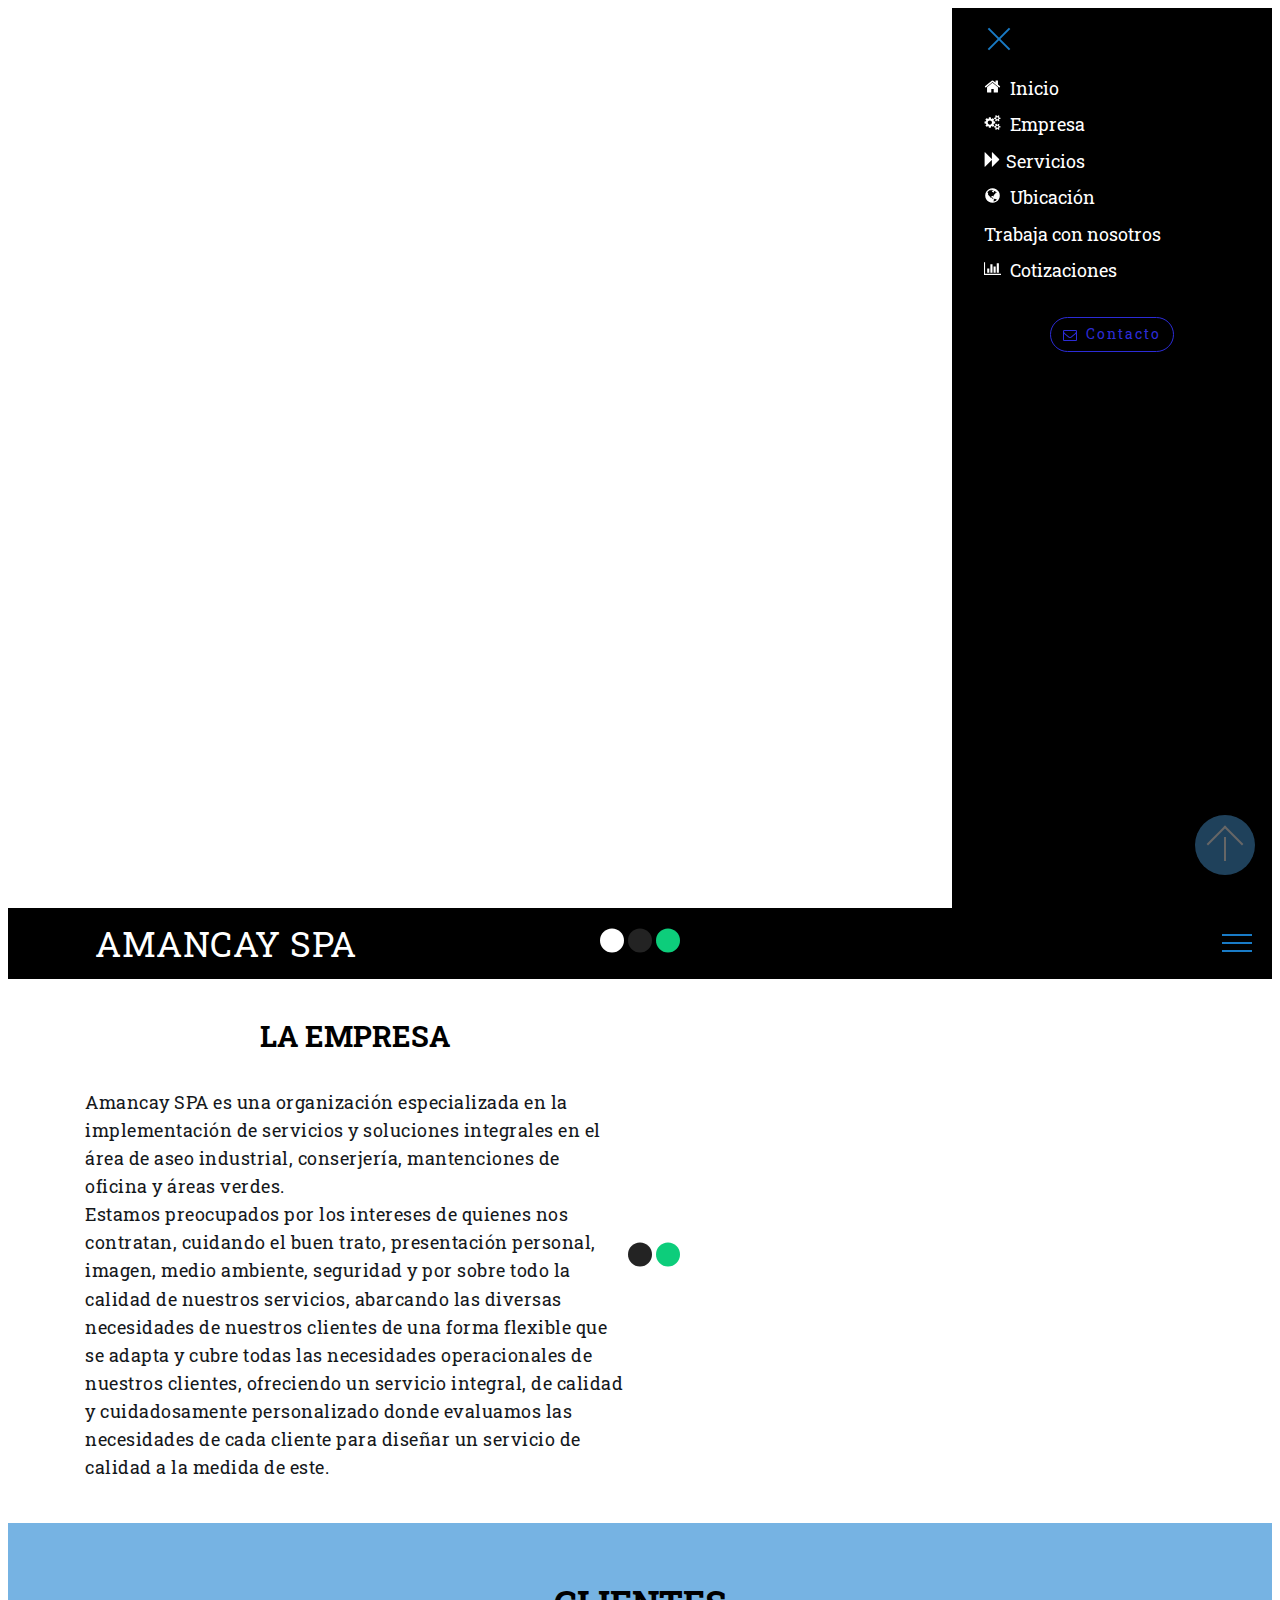
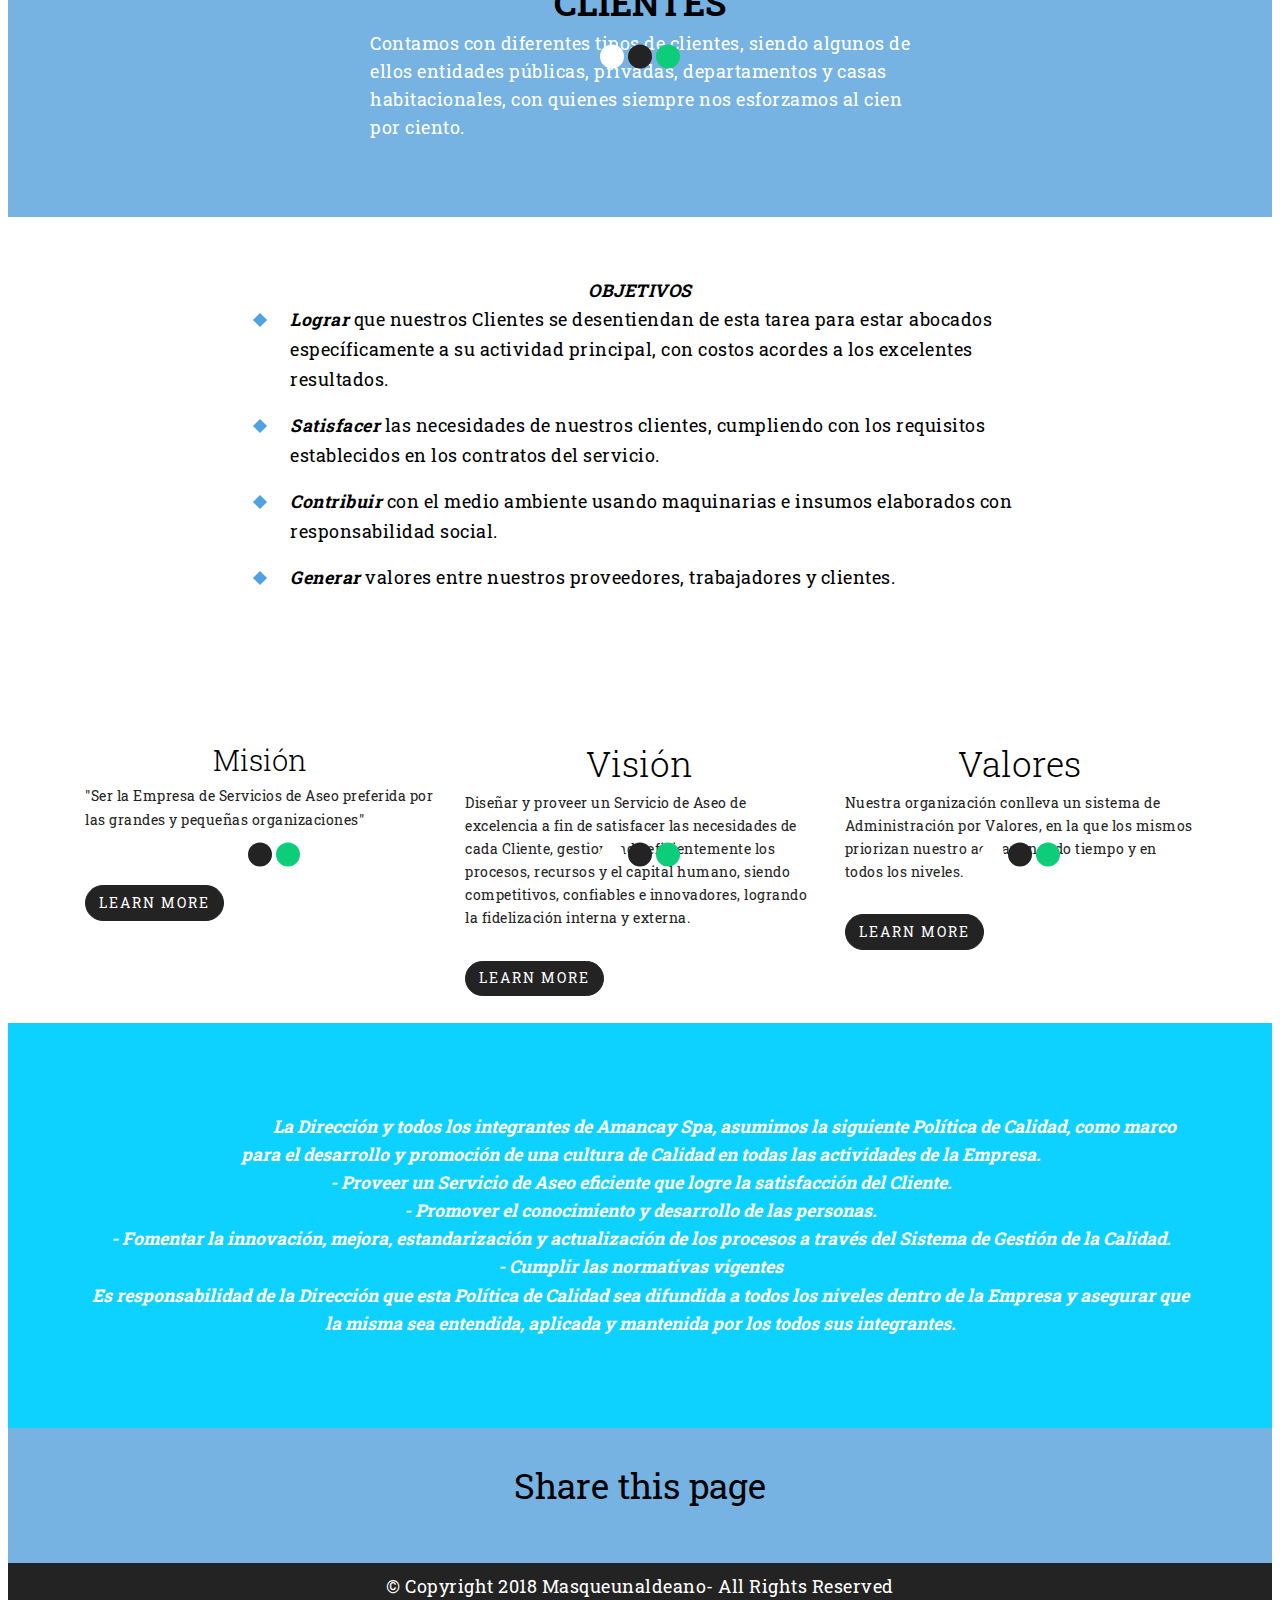
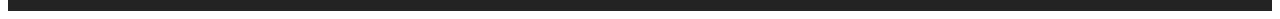
==== commit b9b4987f: "create github pages" ====
--- a/index.html
+++ b/index.html
@@ -16,16 +16,15 @@
 <link href="https://fonts.googleapis.com/css?family=Roboto+Slab:100,300,400,700" rel="stylesheet">
  
  <style amp-custom> 
-div,span,h1,h2,h3,h4,h5,h6,p,blockquote,a,ol,ul,li,figcaption{font: inherit;}*{-webkit-box-sizing: border-box;box-sizing: border-box;}body{position: relative;font-style: normal;line-height: 1.5;}section{background-color: #eeeeee;background-position: 50% 50%;background-repeat: no-repeat;background-size: cover;}section,.container,.container-fluid{position: relative;word-wrap: break-word;}a.mbr-iconfont:hover{text-decoration: none;}h1,h2,h3{margin: auto;}h1,h3,p{padding: 10px 0;margin-bottom: 15px;}p,li,blockquote{color: #15181b;letter-spacing: 0.5px;line-height: 1.7;}ul,ol,pre,blockquote{margin-bottom: 0;margin-top: 0;}pre{background: #f4f4f4;padding: 10px 24px;white-space: pre-wrap;}p{margin-top: 0;}a{font-style: normal;font-weight: 400;cursor: pointer;}a,a:hover{text-decoration: none;}figure{margin-bottom: 0;}h1,h2,h3,h4,h5,h6,.h1,.h2,.h3,.h4,.h5,.h6,.display-1,.display-2,.display-3,.display-4{line-height: 1;word-break: break-word;word-wrap: break-word;}b,strong{font-weight: bold;}blockquote{padding: 10px 0 10px 20px;position: relative;border-left: 3px solid;}input:-webkit-autofill,input:-webkit-autofill:hover,input:-webkit-autofill:focus,input:-webkit-autofill:active{-webkit-transition-delay: 9999s;transition-delay: 9999s;-webkit-transition-property: background-color,color;-o-transition-property: background-color,color;transition-property: background-color,color;}html,body{height: auto;min-height: 100vh;}.mbr-section-title{font-style: normal;line-height: 1.2;}.mbr-section-subtitle{line-height: 1.3;}.mbr-text{font-style: normal;line-height: 1.6;}.btn{font-weight: 400;border-width: 2px;border-style: solid;font-style: normal;letter-spacing: 2px;margin: .4rem .8rem;white-space: normal;-webkit-transition: all .3s ease-in-out,-webkit-box-shadow 2s ease-in-out;transition: all .3s ease-in-out,-webkit-box-shadow 2s ease-in-out;-o-transition: all .3s ease-in-out,box-shadow 2s ease-in-out;transition: all .3s ease-in-out,box-shadow 2s ease-in-out;transition: all .3s ease-in-out,box-shadow 2s ease-in-out,-webkit-box-shadow 2s ease-in-out;display: -webkit-inline-box;display: -ms-inline-flexbox;display: inline-flex;-webkit-box-align: center;-ms-flex-align: center;align-items: center;-webkit-box-pack: center;-ms-flex-pack: center;justify-content: center;word-break: break-word;-webkit-align-items: center;-webkit-justify-content: center;display: -webkit-inline-flex;}.btn-form{border-radius: 0;}.btn-form:hover{cursor: pointer;}.mbr-figure img,.mbr-figure iframe{display: block;width: 100%;}.card{background-color: transparent;border: none;}.card-wrapper{-webkit-box-flex: 1;-webkit-flex: 1;}.card-img{text-align: center;-ms-flex-negative: 0;flex-shrink: 0;-webkit-flex-shrink: 0;}.media{max-width: 100%;margin: 0 auto;}.mbr-figure{-ms-flex-item-align: center;-ms-grid-row-align: center;-webkit-align-self: center;align-self: center;}.media-container > div{max-width: 100%;}.mbr-figure img,.card-img img{width: 100%;}@media (max-width: 991px){.media-size-item{width: auto;}.media{width: auto;}.mbr-figure{width: 100%;}}.hidden{visibility: hidden;}.super-hide{display: none;}.inactive{-webkit-user-select: none;-moz-user-select: none;-ms-user-select: none;user-select: none;pointer-events: none;-webkit-user-drag: none;user-drag: none;}textarea[type="hidden"]{display: none;}#scrollToTop{display: none;}.popover-content ul.show{min-height: 155px;}.mbr-white{color: #ffffff;}.mbr-black{color: #000000;}.mbr-bg-white{background-color: #ffffff;}.mbr-bg-black{background-color: #000000;}.align-left{text-align: left;}.align-center{text-align: center;}.align-right{text-align: right;}@media (max-width: 767px){.align-left,.align-center,.align-right,.mbr-section-btn,.mbr-section-title{text-align: center;}}.mbr-light{font-weight: 300;}.mbr-regular{font-weight: 400;}.mbr-semibold{font-weight: 500;}.mbr-bold{font-weight: 700;}.mbr-section-btn{margin-left: -.25rem;margin-right: -.25rem;font-size: 0;}nav .mbr-section-btn{margin-left: 0rem;margin-right: 0rem;}.btn .mbr-iconfont,.btn.btn-sm .mbr-iconfont{cursor: pointer;margin-right: 0.5rem;}.btn.btn-md .mbr-iconfont,.btn.btn-md .mbr-iconfont{margin-right: 0.8rem;}[type="submit"]{-webkit-appearance: none;}.mbr-fullscreen .mbr-overlay{height: 100vh;}.mbr-fullscreen{display: -webkit-box;display: -ms-flexbox;display: flex;display: -moz-flex;display: -ms-flex;display: -o-flex;-webkit-box-align: center;-ms-flex-align: center;align-items: center;-webkit-align-items: center;height: 100vh;-webkit-box-sizing: border-box;box-sizing: border-box;padding-top: 3rem;padding-bottom: 3rem;}section.sidebar-open:before{content: '';position: fixed;top: 0;bottom: 0;right: 0;left: 0;background-color: rgba(0,0,0,0.2);z-index: 1040;}amp-img img{max-height: 100%;max-width: 100%;}img.mbr-temp{width: 100%;}.is-builder .nodisplay + img[async],.is-builder .nodisplay + img[decoding="async"],.is-builder amp-img > a + img[async],.is-builder amp-img > a + img[decoding="async"]{display: none;}html:not(.is-builder) amp-img > a{position: absolute;top: 0;bottom: 0;left: 0;right: 0;z-index: 1;}.is-builder .temp-amp-sizer{position: absolute;}.is-builder amp-youtube .temp-amp-sizer,.is-builder amp-vimeo .temp-amp-sizer{position: static;}.is-builder section.horizontal-menu .ampstart-btn{display: none;}@media (max-width: 991px){.is-builder section.horizontal-menu .navbar-toggler{display: block;}}.is-builder section.horizontal-menu .dropdown-menu{z-index: auto;opacity: 1;pointer-events: auto;}.is-builder section.horizontal-menu .nav-dropdown .link.dropdown-toggle[aria-expanded="true"]{margin-right: 0;padding: 0.667em 1em;}.mobirise-spinner{position: absolute;top: 50%;left: 40%;margin-left: 10%;-webkit-transform: translate3d(-50%,-50%,0);z-index: 4;}.mobirise-spinner em{width: 24px;height: 24px;border-radius: 100%;display: inline-block;-webkit-animation: slide 1s infinite;}.mobirise-spinner em:nth-child(1){-webkit-animation-delay: 0.1s;}.mobirise-spinner em:nth-child(2){-webkit-animation-delay: 0.2s;}.mobirise-spinner em:nth-child(3){-webkit-animation-delay: 0.3s;}@-webkit-keyframes slide{0%{-webkit-transform: scale(1);}50%{opacity: 0.3;-webkit-transform: scale(2);}100%{-webkit-transform: scale(1);}}@keyframes slide{0%{-webkit-transform: scale(1);}50%{opacity: 0.3;-webkit-transform: scale(2);}100%{-webkit-transform: scale(1);}}.mobirise-loader .amp-active > div{display: none;}.mbr-container{max-width: 800px;padding: 0 10px;margin: 0 auto;position: relative;}.container{padding-right: 15px;padding-left: 15px;width: 100%;margin-right: auto;margin-left: auto;}@media (max-width: 767px){.container{max-width: 540px;}}@media (min-width: 768px){.container{max-width: 720px;}}@media (min-width: 992px){.container{max-width: 960px;}}@media (min-width: 1200px){.container{max-width: 1140px;}}.mbr-row{display: -webkit-box;display: -ms-flexbox;display: flex;-ms-flex-wrap: wrap;flex-wrap: wrap;margin-right: -15px;margin-left: -15px;}.mbr-justify-content-center{-webkit-box-pack: center;-ms-flex-pack: center;justify-content: center;-webkit-justify-content: center;}@media (max-width: 767px){.mbr-col-sm-12{-ms-flex: 0 0 100%;-webkit-box-flex: 0;flex: 0 0 100%;max-width: 100%;padding-right: 15px;padding-left: 15px;-webkit-flex: 0 0 100%;}.mbr-row{margin: 0;}}@media (min-width: 768px){.mbr-col-md-3{-ms-flex: 0 0 25%;-webkit-box-flex: 0;flex: 0 0 25%;max-width: 25%;padding-right: 15px;padding-left: 15px;-webkit-flex: 0 0 25%;}.mbr-col-md-4{-ms-flex: 0 0 33.333333%;-webkit-box-flex: 0;flex: 0 0 33.333333%;max-width: 33.333333%;padding-right: 15px;padding-left: 15px;-webkit-flex: 0 0 33.333333%;}.mbr-col-md-5{-ms-flex: 0 0 41.666667%;-webkit-box-flex: 0;flex: 0 0 41.666667%;max-width: 41.666667%;padding-right: 15px;padding-left: 15px;-webkit-flex: 0 0 41.666667%;}.mbr-col-md-6{-ms-flex: 0 0 50%;-webkit-box-flex: 0;flex: 0 0 50%;max-width: 50%;padding-right: 15px;padding-left: 15px;-webkit-flex: 0 0 50%;}.mbr-col-md-7{-ms-flex: 0 0 58.333333%;-webkit-box-flex: 0;flex: 0 0 58.333333%;max-width: 58.333333%;padding-right: 15px;padding-left: 15px;-webkit-flex: 0 0 58.333333%;}.mbr-col-md-8{-ms-flex: 0 0 66.666667%;-webkit-box-flex: 0;flex: 0 0 66.666667%;max-width: 66.666667%;padding-left: 15px;padding-right: 15px;-webkit-flex: 0 0 66.666667%;}.mbr-col-md-10{-ms-flex: 0 0 83.333333%;-webkit-box-flex: 0;flex: 0 0 83.333333%;max-width: 83.333333%;padding-left: 15px;padding-right: 15px;-webkit-flex: 0 0 83.333333%;}.mbr-col-md-12{-ms-flex: 0 0 100%;-webkit-box-flex: 0;flex: 0 0 100%;max-width: 100%;padding-right: 15px;padding-left: 15px;-webkit-flex: 0 0 100%;}}@media (min-width: 992px){.mbr-col-lg-2{-ms-flex: 0 0 16.666667%;-webkit-box-flex: 0;flex: 0 0 16.666667%;max-width: 16.666667%;padding-right: 15px;padding-left: 15px;-webkit-flex: 0 0 16.666667%;}.mbr-col-lg-3{-ms-flex: 0 0 25%;-webkit-box-flex: 0;flex: 0 0 25%;max-width: 25%;padding-right: 15px;padding-left: 15px;-webkit-flex: 0 0 25%;}.mbr-col-lg-4{-ms-flex: 0 0 33.33%;-webkit-box-flex: 0;flex: 0 0 33.33%;max-width: 33.33%;padding-right: 15px;padding-left: 15px;-webkit-flex: 0 0 33.33%;}.mbr-col-lg-5{-ms-flex: 0 0 41.666%;-webkit-box-flex: 0;flex: 0 0 41.666%;max-width: 41.666%;padding-right: 15px;padding-left: 15px;-webkit-flex: 0 0 41.666%;}.mbr-col-lg-6{-ms-flex: 0 0 50%;-webkit-box-flex: 0;flex: 0 0 50%;max-width: 50%;padding-right: 15px;padding-left: 15px;-webkit-flex: 0 0 50%;}.mbr-col-lg-8{-ms-flex: 0 0 66.666667%;-webkit-box-flex: 0;flex: 0 0 66.666667%;max-width: 66.666667%;padding-left: 15px;padding-right: 15px;-webkit-flex: 0 0 66.666667%;}.mbr-col-lg-10{-ms-flex: 0 0 83.3333%;-webkit-box-flex: 0;flex: 0 0 83.3333%;max-width: 83.3333%;padding-right: 15px;padding-left: 15px;-webkit-flex: 0 0 83.3333%;}.mbr-col-lg-12{-ms-flex: 0 0 100%;-webkit-box-flex: 0;flex: 0 0 100%;max-width: 100%;padding-right: 15px;padding-left: 15px;-webkit-flex: 0 0 100%;}}@media (min-width: 1200px){.mbr-col-xl-7{-ms-flex: 0 0 58.333333%;-webkit-box-flex: 0;flex: 0 0 58.333333%;max-width: 58.333333%;padding-right: 15px;padding-left: 15px;-webkit-flex: 0 0 58.333333%;}.mbr-col-xl-8{-ms-flex: 0 0 66.666667%;-webkit-box-flex: 0;flex: 0 0 66.666667%;max-width: 66.666667%;padding-left: 15px;padding-right: 15px;-webkit-flex: 0 0 66.666667%;}}amp-sidebar{background: transparent;}#scrollToTopMarker{position: absolute;width: 0px;height: 0px;top: 300px;}#scrollToTopButton{position: fixed;bottom: 25px;right: 25px;opacity: .4;z-index: 5000;font-size: 32px;height: 60px;width: 60px;border: none;border-radius: 3px;cursor: pointer;}#scrollToTopButton:focus{outline: none;}#scrollToTopButton a:before{content: '';position: absolute;height: 40%;top: 36%;width: 2px;left: calc(50% - 1px);}#scrollToTopButton a:after{content: '';position: absolute;border-top: 2px solid;border-right: 2px solid;width: 40%;height: 40%;left: calc(30% - 1px);bottom: 30%;-ms-transform: rotate(-45deg);transform: rotate(-45deg);-webkit-transform: rotate(-45deg);}.is-builder #scrollToTopButton a:after{left: 30%;}.gdpr-block{padding: 10px 0;font-size: 14px;display: block;text-align: center;}.gdpr-block.covert {display: none;}.gdpr-block label input{width: 15px;margin-right: 10px;vertical-align: middle;}.gdpr-block label{color: #a7a7a7;vertical-align: middle;user-select: none;margin-bottom: 0;display: inline;}
-body{font-family: Roboto;}blockquote{border-color: #4ea2e3;}.display-1{font-family: 'Roboto Slab',serif;font-size: 4.5rem;}.display-2{font-family: 'Roboto Slab',serif;font-size: 2.2rem;}.display-4{font-family: 'Roboto Slab',serif;font-size: 0.9rem;}.display-5{font-family: 'Roboto Slab',serif;font-size: 1.8rem;}.display-7{font-family: 'Roboto Slab',serif;font-size: 1.1rem;}.display-1 .mbr-iconfont-btn{font-size: 4.5rem;width: 4.5rem;}.display-2 .mbr-iconfont-btn{font-size: 2.2rem;width: 2.2rem;}.display-4 .mbr-iconfont-btn{font-size: 0.9rem;width: 0.9rem;}.display-5 .mbr-iconfont-btn{font-size: 1.8rem;width: 1.8rem;}.display-7 .mbr-iconfont-btn{font-size: 1.1rem;width: 1.1rem;}@media (max-width: 768px){.display-1{font-size: 3.6rem;font-size: calc( 2.225rem + (4.5 - 2.225) * ((100vw - 20rem) / (48 - 20)));line-height: calc( 1.4 * (2.225rem + (4.5 - 2.225) * ((100vw - 20rem) / (48 - 20))));}.display-2{font-size: 1.76rem;font-size: calc( 1.42rem + (2.2 - 1.42) * ((100vw - 20rem) / (48 - 20)));line-height: calc( 1.4 * (1.42rem + (2.2 - 1.42) * ((100vw - 20rem) / (48 - 20))));}.display-4{font-size: 0.72rem;font-size: calc( 0.965rem + (0.9 - 0.965) * ((100vw - 20rem) / (48 - 20)));line-height: calc( 1.4 * (0.965rem + (0.9 - 0.965) * ((100vw - 20rem) / (48 - 20))));}.display-5{font-size: 1.44rem;font-size: calc( 1.28rem + (1.8 - 1.28) * ((100vw - 20rem) / (48 - 20)));line-height: calc( 1.4 * (1.28rem + (1.8 - 1.28) * ((100vw - 20rem) / (48 - 20))));}}.btn{padding: 1rem 2rem;border-radius: 0px;}.btn-sm{border-width: 1px;padding: 0.6rem 0.8rem;border-radius: 0px;}.btn-md{font-weight: 600;padding: 1rem 2rem;border-radius: 0px;}.bg-primary{background-color: #4ea2e3;}.bg-success{background-color: #0dcd7b;}.bg-info{background-color: #8282e7;}.bg-warning{background-color: #767676;}.bg-danger{background-color: #a0a0a0;}.btn-primary,.btn-primary:active,.btn-primary.active{background-color: #4ea2e3;border-color: #4ea2e3;color: #ffffff;}.btn-primary:hover,.btn-primary:focus,.btn-primary.focus{color: #ffffff;background-color: #1f7dc5;border-color: #1f7dc5;}.btn-primary.disabled,.btn-primary:disabled{color: #ffffff;background-color: #1f7dc5;border-color: #1f7dc5;}.btn-secondary,.btn-secondary:active,.btn-secondary.active{background-color: #232323;border-color: #232323;color: #ffffff;}.btn-secondary:hover,.btn-secondary:focus,.btn-secondary.focus{color: #ffffff;background-color: #000000;border-color: #000000;}.btn-secondary.disabled,.btn-secondary:disabled{color: #ffffff;background-color: #000000;border-color: #000000;}.btn-info,.btn-info:active,.btn-info.active{background-color: #8282e7;border-color: #8282e7;color: #ffffff;}.btn-info:hover,.btn-info:focus,.btn-info.focus{color: #ffffff;background-color: #4242db;border-color: #4242db;}.btn-info.disabled,.btn-info:disabled{color: #ffffff;background-color: #4242db;border-color: #4242db;}.btn-success,.btn-success:active,.btn-success.active{background-color: #0dcd7b;border-color: #0dcd7b;color: #ffffff;}.btn-success:hover,.btn-success:focus,.btn-success.focus{color: #ffffff;background-color: #088550;border-color: #088550;}.btn-success.disabled,.btn-success:disabled{color: #ffffff;background-color: #088550;border-color: #088550;}.btn-warning,.btn-warning:active,.btn-warning.active{background-color: #767676;border-color: #767676;color: #ffffff;}.btn-warning:hover,.btn-warning:focus,.btn-warning.focus{color: #ffffff;background-color: #505050;border-color: #505050;}.btn-warning.disabled,.btn-warning:disabled{color: #ffffff;background-color: #505050;border-color: #505050;}.btn-danger,.btn-danger:active,.btn-danger.active{background-color: #a0a0a0;border-color: #a0a0a0;color: #ffffff;}.btn-danger:hover,.btn-danger:focus,.btn-danger.focus{color: #ffffff;background-color: #7a7a7a;border-color: #7a7a7a;}.btn-danger.disabled,.btn-danger:disabled{color: #ffffff;background-color: #7a7a7a;border-color: #7a7a7a;}.btn-black,.btn-black:active,.btn-black.active{background-color: #333333;border-color: #333333;color: #ffffff;}.btn-black:hover,.btn-black:focus,.btn-black.focus{color: #ffffff;background-color: #0d0d0d;border-color: #0d0d0d;}.btn-black.disabled,.btn-black:disabled{color: #ffffff;background-color: #0d0d0d;border-color: #0d0d0d;}.btn-white,.btn-white:active,.btn-white.active{background-color: #ffffff;border-color: #ffffff;color: #808080;}.btn-white:hover,.btn-white:focus,.btn-white.focus{color: #808080;background-color: #d9d9d9;border-color: #d9d9d9;}.btn-white.disabled,.btn-white:disabled{color: #808080;background-color: #d9d9d9;border-color: #d9d9d9;}.btn-white,.btn-white:active,.btn-white.active{color: #333333;}.btn-white:hover,.btn-white:focus,.btn-white.focus{color: #333333;}.btn-white.disabled,.btn-white:disabled{color: #333333;}.btn-primary-outline,.btn-primary-outline:active,.btn-primary-outline.active{background: none;border-color: #1c6faf;color: #1c6faf;}.btn-primary-outline:hover,.btn-primary-outline:focus,.btn-primary-outline.focus{color: #ffffff;background-color: #4ea2e3;border-color: #4ea2e3;}.btn-primary-outline.disabled,.btn-primary-outline:disabled{color: #ffffff;background-color: #4ea2e3;border-color: #4ea2e3;}.btn-secondary-outline,.btn-secondary-outline:active,.btn-secondary-outline.active{background: none;border-color: #000000;color: #000000;}.btn-secondary-outline:hover,.btn-secondary-outline:focus,.btn-secondary-outline.focus{color: #ffffff;background-color: #232323;border-color: #232323;}.btn-secondary-outline.disabled,.btn-secondary-outline:disabled{color: #ffffff;background-color: #232323;border-color: #232323;}.btn-info-outline,.btn-info-outline:active,.btn-info-outline.active{background: none;border-color: #2c2cd7;color: #2c2cd7;}.btn-info-outline:hover,.btn-info-outline:focus,.btn-info-outline.focus{color: #ffffff;background-color: #8282e7;border-color: #8282e7;}.btn-info-outline.disabled,.btn-info-outline:disabled{color: #ffffff;background-color: #8282e7;border-color: #8282e7;}.btn-success-outline,.btn-success-outline:active,.btn-success-outline.active{background: none;border-color: #076d41;color: #076d41;}.btn-success-outline:hover,.btn-success-outline:focus,.btn-success-outline.focus{color: #ffffff;background-color: #0dcd7b;border-color: #0dcd7b;}.btn-success-outline.disabled,.btn-success-outline:disabled{color: #ffffff;background-color: #0dcd7b;border-color: #0dcd7b;}.btn-warning-outline,.btn-warning-outline:active,.btn-warning-outline.active{background: none;border-color: #434343;color: #434343;}.btn-warning-outline:hover,.btn-warning-outline:focus,.btn-warning-outline.focus{color: #ffffff;background-color: #767676;border-color: #767676;}.btn-warning-outline.disabled,.btn-warning-outline:disabled{color: #ffffff;background-color: #767676;border-color: #767676;}.btn-danger-outline,.btn-danger-outline:active,.btn-danger-outline.active{background: none;border-color: #6d6d6d;color: #6d6d6d;}.btn-danger-outline:hover,.btn-danger-outline:focus,.btn-danger-outline.focus{color: #ffffff;background-color: #a0a0a0;border-color: #a0a0a0;}.btn-danger-outline.disabled,.btn-danger-outline:disabled{color: #ffffff;background-color: #a0a0a0;border-color: #a0a0a0;}.btn-black-outline,.btn-black-outline:active,.btn-black-outline.active{background: none;border-color: #000000;color: #000000;}.btn-black-outline:hover,.btn-black-outline:focus,.btn-black-outline.focus{color: #ffffff;background-color: #333333;border-color: #333333;}.btn-black-outline.disabled,.btn-black-outline:disabled{color: #ffffff;background-color: #333333;border-color: #333333;}.btn-white-outline,.btn-white-outline:active,.btn-white-outline.active{background: none;border-color: #ffffff;color: #ffffff;}.btn-white-outline:hover,.btn-white-outline:focus,.btn-white-outline.focus{color: #333333;background-color: #ffffff;border-color: #ffffff;}.text-primary{color: #4ea2e3;}.text-secondary{color: #232323;}.text-success{color: #0dcd7b;}.text-info{color: #8282e7;}.text-warning{color: #767676;}.text-danger{color: #a0a0a0;}.text-white{color: #ffffff;}.text-black{color: #000000;}a.text-primary:hover,a.text-primary:focus{color: #1c6faf;}a.text-secondary:hover,a.text-secondary:focus{color: #000000;}a.text-success:hover,a.text-success:focus{color: #076d41;}a.text-info:hover,a.text-info:focus{color: #2c2cd7;}a.text-warning:hover,a.text-warning:focus{color: #434343;}a.text-danger:hover,a.text-danger:focus{color: #6d6d6d;}a.text-white:hover,a.text-white:focus{color: #b3b3b3;}a.text-black:hover,a.text-black:focus{color: #4d4d4d;}.alert-success{background-color: #0dcd7b;}.alert-info{background-color: #8282e7;}.alert-warning{background-color: #767676;}.alert-danger{background-color: #a0a0a0;}.mbr-section-btn a.btn:not(.btn-form){border-radius: 100px;transition-property: background-color,color,border-color,box-shadow;transition-duration: .3s,.3s,.3s,.8s;transition-timing-function: ease-in-out;}.mbr-section-btn a.btn:not(.btn-form):hover{box-shadow: 0 10px 40px 0 rgba(0,0,0,0.2);}.nav-tabs .nav-link{border-radius: 100px;}a,a:hover{color: #4ea2e3;}.mbr-plan-header.bg-primary .mbr-plan-subtitle,.mbr-plan-header.bg-primary .mbr-plan-price-desc{color: #feffff;}.mbr-plan-header.bg-success .mbr-plan-subtitle,.mbr-plan-header.bg-success .mbr-plan-price-desc{color: #acfad9;}.mbr-plan-header.bg-info .mbr-plan-subtitle,.mbr-plan-header.bg-info .mbr-plan-price-desc{color: #ffffff;}.mbr-plan-header.bg-warning .mbr-plan-subtitle,.mbr-plan-header.bg-warning .mbr-plan-price-desc{color: #b6b6b6;}.mbr-plan-header.bg-danger .mbr-plan-subtitle,.mbr-plan-header.bg-danger .mbr-plan-price-desc{color: #e0e0e0;}.mobirise-spinner em:nth-child(1){background: #4ea2e3;}.mobirise-spinner em:nth-child(2){background: #232323;}.mobirise-spinner em:nth-child(3){background: #0dcd7b;}#scrollToTopButton{background-color: #4ea2e3;border-radius: 50%;}#scrollToTopButton a:before{background: #ffffff;}#scrollToTopButton a:after{border-top-color: #ffffff;border-right-color: #ffffff;}.cid-rc4TbNe7Wn amp-sidebar{min-width: 260px;z-index: 1050;background-color: #7ae6ff;}.cid-rc4TbNe7Wn amp-sidebar.open:after{content: '';position: absolute;top: 0;left: 0;bottom: 0;right: 0;background-color: red;}.cid-rc4TbNe7Wn .open{-webkit-transform: translateX(0%);transform: translateX(0%);display: block;}.cid-rc4TbNe7Wn .builder-sidebar{background-color: #7ae6ff;position: relative;min-height: 100vh;z-index: 1030;padding: 1rem 2rem;max-width: 20rem;}.cid-rc4TbNe7Wn .headerbar{display: flex;-webkit-flex-direction: column;flex-direction: column;-webkit-justify-content: center;justify-content: center;padding: .5rem 1rem;min-height: 70px;-webkit-align-items: center;align-items: center;background: #7ae6ff;}.cid-rc4TbNe7Wn .headerbar.sticky-nav{position: fixed;z-index: 1000;width: 100%;}.cid-rc4TbNe7Wn button.sticky-but{position: fixed;}.cid-rc4TbNe7Wn .brand{display: flex;-webkit-align-items: center;align-items: center;-webkit-align-self: flex-start;align-self: flex-start;padding-right: 30px;}.cid-rc4TbNe7Wn .brand p{margin: 0;padding: 0;}.cid-rc4TbNe7Wn .brand-name{color: #197bc6;}.cid-rc4TbNe7Wn .sidebar{padding: 1rem 0;margin: 0;}.cid-rc4TbNe7Wn .sidebar > li{list-style: none;display: flex;-webkit-flex-direction: column;flex-direction: column;}.cid-rc4TbNe7Wn .sidebar a{display: block;text-decoration: none;margin-bottom: 10px;}.cid-rc4TbNe7Wn .close-sidebar{width: 30px;height: 30px;position: relative;cursor: pointer;background-color: transparent;border: none;}.cid-rc4TbNe7Wn .close-sidebar:focus{outline: 2px auto #4ea2e3;}.cid-rc4TbNe7Wn .close-sidebar span{position: absolute;left: 0;top: 14px;width: 30px;height: 2px;border-right: 5px;background-color: #197bc6;}.cid-rc4TbNe7Wn .close-sidebar span:nth-child(1){-webkit-transform: rotate(45deg);transform: rotate(45deg);}.cid-rc4TbNe7Wn .close-sidebar span:nth-child(2){-webkit-transform: rotate(-45deg);transform: rotate(-45deg);}@media (min-width: 992px){.cid-rc4TbNe7Wn .brand-name{min-width: 8rem;}.cid-rc4TbNe7Wn .builder-sidebar{margin-left: auto;}.cid-rc4TbNe7Wn .builder-sidebar .sidebar li{-webkit-flex-direction: row;flex-direction: row;-webkit-flex-wrap: wrap;flex-wrap: wrap;}.cid-rc4TbNe7Wn .builder-sidebar .sidebar li a{padding: .5rem;margin: 0;}.cid-rc4TbNe7Wn .builder-overlay{display: none;}}.cid-rc4TbNe7Wn .hamburger{position: absolute;top: 25px;right: 20px;margin-left: auto;width: 30px;height: 20px;background: none;border: none;cursor: pointer;z-index: 1000;}@media (min-width: 768px){.cid-rc4TbNe7Wn .hamburger{top: calc(0.5rem + 55 * 0.5px - 10px);}}.cid-rc4TbNe7Wn .hamburger:focus{outline: none;}.cid-rc4TbNe7Wn .hamburger span{position: absolute;right: 0;width: 30px;height: 2px;border-right: 5px;background-color: #197bc6;}.cid-rc4TbNe7Wn .hamburger span:nth-child(1){top: 0;transition: all .2s;}.cid-rc4TbNe7Wn .hamburger span:nth-child(2){top: 8px;transition: all .15s;}.cid-rc4TbNe7Wn .hamburger span:nth-child(3){top: 8px;transition: all .15s;}.cid-rc4TbNe7Wn .hamburger span:nth-child(4){top: 16px;transition: all .2s;}.cid-rc4TbNe7Wn amp-img{margin-right: 1rem;display: flex;-webkit-align-items: center;align-items: center;height: 55px;width: 55px;}@media (max-width: 768px){.cid-rc4TbNe7Wn amp-img{max-height: 55px;max-width: 55px;}}.cid-rc4U3w4Ijg{padding-top: 30px;padding-bottom: 15px;background-color: #ffffff;}.cid-rc4U3w4Ijg .mbr-row{-webkit-flex-direction: row-reverse;flex-direction: row-reverse;}.cid-rc4U3w4Ijg .text-block{margin: auto;}.cid-rc4U3w4Ijg amp-img{text-align: center;}.cid-rc4Ue5EYFb{padding-top: 30px;padding-bottom: 30px;background-color: #76b3e3;}.cid-rc4Ue5EYFb .card{margin-bottom: 20px;position: relative;display: flex;-ms-flex-direction: column;-webkit-flex-direction: column;flex-direction: column;min-width: 0;word-wrap: break-word;background-clip: border-box;border-radius: .25rem;width: 100%;min-height: 1px;}.cid-rc4Ue5EYFb .card-title{margin: 0;text-align: center;}.cid-rc4Ue5EYFb .card-box{padding-top: 2rem;}.cid-rc4Ue5EYFb amp-img{width: 100%;}.cid-rc4Ue5EYFb .mbr-text{color: #ffffff;}.cid-rc4Ue5EYFb .card-title B{color: #ffffff;}.cid-rc51V4ZxDY{padding-top: 60px;padding-bottom: 60px;background-color: #ffffff;}.cid-rc51V4ZxDY .counter-container ul{margin-bottom: 0;}.cid-rc51V4ZxDY .counter-container ul li{color: inherit;padding-bottom: 1rem;list-style: none;}.cid-rc51V4ZxDY .counter-container ul li:before{box-sizing: inherit;position: absolute;left: 0px;padding-top: 3px;content: '';display: inline-block;text-align: center;margin: 10px 15px;line-height: 20px;transition: all .2s;color: #ffffff;background: #4ea2e3;width: 10px;height: 10px;border-radius: 50%;border-radius: 0;-webkit-transform: rotate(45deg);transform: rotate(45deg);}.cid-rc51V4ZxDY .mbr-text DIV{text-align: center;}.cid-rc4Unmt5xT{padding-top: 45px;padding-bottom: 0px;background-color: #ffffff;}.cid-rc4Unmt5xT .card{margin-bottom: 20px;position: relative;display: flex;-ms-flex-direction: column;-webkit-flex-direction: column;flex-direction: column;min-width: 0;word-wrap: break-word;background-clip: border-box;border-radius: 0;width: 100%;min-height: 1px;}.cid-rc4Unmt5xT .card .btn{margin: .4rem 4px;}.cid-rc4Unmt5xT .card-title{margin: 0;text-align: center;}.cid-rc4Unmt5xT .mbr-text{color: #232323;}.cid-rc4Unmt5xT .card-box{padding-top: 2rem;}.cid-rc4Unmt5xT amp-img{width: 100%;}.cid-rc4UBaD7Di{padding-top: 75px;padding-bottom: 75px;background-color: #4ea2e3;}.cid-rc4UBaD7Di .mbr-row{margin: 0 15px;}@media (max-width: 991px){.cid-rc4UBaD7Di .card{margin-bottom: 20px;}}.cid-rc4UBaD7Di .mbr-section-title{margin: 0;padding-bottom: 1rem;text-align: center;}.cid-rc4UBaD7Di .mbr-text{margin: 0;}.cid-rc4UEWmmyu{padding-top: 30px;padding-bottom: 30px;background-color: #0dd1ff;}.cid-rc4UEWmmyu .mbr-text{padding: 2rem 0;}.cid-rc4TmtgdTT{padding-top: 60px;padding-bottom: 60px;background-color: #ffffff;}.cid-rc4TmtgdTT .google-map{height: 25rem;position: relative;width: 100%;}.cid-rc4TmtgdTT .google-map iframe{height: 100%;width: 100%;}.cid-rc4TmtgdTT .google-map [data-state-details]{color: #6b6763;font-family: Montserrat;height: 1.5em;margin-top: -0.75em;padding-left: 1.25rem;padding-right: 1.25rem;position: absolute;text-align: center;top: 50%;width: 100%;}.cid-rc4TmtgdTT .google-map[data-state]{background: #e9e5dc;}.cid-rc4TmtgdTT .google-map[data-state="loading"] [data-state-details]{display: none;}.cid-rc4TmtgdTT .map-placeholder{display: none;}.cid-rc4TmtgdTT h4{padding-top: 5rem;color: #767676;text-align: center;}.cid-rc4TmtgdTT .mbr-section-title{padding-bottom: 3rem;}.cid-rc4TmtgdTT .mbr-col-md-12{width: 100%;}.cid-rc4TossBzy{padding-top: 60px;padding-bottom: 60px;background-color: #ffffff;}.cid-rc4TossBzy h1{margin-bottom: 20px;}.cid-rc4TossBzy .wrapper{text-align: center;}.cid-rc4TgPbhQo{padding-top: 30px;padding-bottom: 30px;background-color: #232323;}.cid-rc4TgPbhQo p{margin: 0;color: #ffffff;}
+.gdpr-block{padding: 10px 0;font-size: 14px;display: block;text-align: center;}.gdpr-block.covert {display: none;}.gdpr-block label input{width: 15px;margin-right: 10px;vertical-align: middle;}.gdpr-block label{color: #a7a7a7;vertical-align: middle;user-select: none;margin-bottom: 0;display: inline;}div,span,h1,h2,h3,h4,h5,h6,p,blockquote,a,ol,ul,li,figcaption{font: inherit;}*{-webkit-box-sizing: border-box;box-sizing: border-box;}body{position: relative;font-style: normal;line-height: 1.5;}section{background-color: #eeeeee;background-position: 50% 50%;background-repeat: no-repeat;background-size: cover;}section,.container,.container-fluid{position: relative;word-wrap: break-word;}a.mbr-iconfont:hover{text-decoration: none;}h1,h2,h3{margin: auto;}h1,h3,p{padding: 10px 0;margin-bottom: 15px;}p,li,blockquote{color: #15181b;letter-spacing: 0.5px;line-height: 1.7;}ul,ol,pre,blockquote{margin-bottom: 0;margin-top: 0;}pre{background: #f4f4f4;padding: 10px 24px;white-space: pre-wrap;}p{margin-top: 0;}a{font-style: normal;font-weight: 400;cursor: pointer;}a,a:hover{text-decoration: none;}figure{margin-bottom: 0;}h1,h2,h3,h4,h5,h6,.h1,.h2,.h3,.h4,.h5,.h6,.display-1,.display-2,.display-3,.display-4{line-height: 1;word-break: break-word;word-wrap: break-word;}b,strong{font-weight: bold;}blockquote{padding: 10px 0 10px 20px;position: relative;border-left: 3px solid;}input:-webkit-autofill,input:-webkit-autofill:hover,input:-webkit-autofill:focus,input:-webkit-autofill:active{-webkit-transition-delay: 9999s;transition-delay: 9999s;-webkit-transition-property: background-color,color;-o-transition-property: background-color,color;transition-property: background-color,color;}html,body{height: auto;min-height: 100vh;}.mbr-section-title{font-style: normal;line-height: 1.2;}.mbr-section-subtitle{line-height: 1.3;}.mbr-text{font-style: normal;line-height: 1.6;}.btn{font-weight: 400;border-width: 2px;border-style: solid;font-style: normal;letter-spacing: 2px;margin: .4rem .8rem;white-space: normal;-webkit-transition: all .3s ease-in-out,-webkit-box-shadow 2s ease-in-out;transition: all .3s ease-in-out,-webkit-box-shadow 2s ease-in-out;-o-transition: all .3s ease-in-out,box-shadow 2s ease-in-out;transition: all .3s ease-in-out,box-shadow 2s ease-in-out;transition: all .3s ease-in-out,box-shadow 2s ease-in-out,-webkit-box-shadow 2s ease-in-out;display: -webkit-inline-box;display: -ms-inline-flexbox;display: inline-flex;-webkit-box-align: center;-ms-flex-align: center;align-items: center;-webkit-box-pack: center;-ms-flex-pack: center;justify-content: center;word-break: break-word;-webkit-align-items: center;-webkit-justify-content: center;display: -webkit-inline-flex;}.btn-form{border-radius: 0;}.btn-form:hover{cursor: pointer;}.mbr-figure img,.mbr-figure iframe{display: block;width: 100%;}.card{background-color: transparent;border: none;}.card-wrapper{-webkit-box-flex: 1;-webkit-flex: 1;}.card-img{text-align: center;-ms-flex-negative: 0;flex-shrink: 0;-webkit-flex-shrink: 0;}.media{max-width: 100%;margin: 0 auto;}.mbr-figure{-ms-flex-item-align: center;-ms-grid-row-align: center;-webkit-align-self: center;align-self: center;}.media-container > div{max-width: 100%;}.mbr-figure img,.card-img img{width: 100%;}@media (max-width: 991px){.media-size-item{width: auto;}.media{width: auto;}.mbr-figure{width: 100%;}}.hidden{visibility: hidden;}.super-hide{display: none;}.inactive{-webkit-user-select: none;-moz-user-select: none;-ms-user-select: none;user-select: none;pointer-events: none;-webkit-user-drag: none;user-drag: none;}textarea[type="hidden"]{display: none;}#scrollToTop{display: none;}.popover-content ul.show{min-height: 155px;}.mbr-white{color: #ffffff;}.mbr-black{color: #000000;}.mbr-bg-white{background-color: #ffffff;}.mbr-bg-black{background-color: #000000;}.align-left{text-align: left;}.align-center{text-align: center;}.align-right{text-align: right;}@media (max-width: 767px){.align-left,.align-center,.align-right,.mbr-section-btn,.mbr-section-title{text-align: center;}}.mbr-light{font-weight: 300;}.mbr-regular{font-weight: 400;}.mbr-semibold{font-weight: 500;}.mbr-bold{font-weight: 700;}.mbr-section-btn{margin-left: -.25rem;margin-right: -.25rem;font-size: 0;}nav .mbr-section-btn{margin-left: 0rem;margin-right: 0rem;}.btn .mbr-iconfont,.btn.btn-sm .mbr-iconfont{cursor: pointer;margin-right: 0.5rem;}.btn.btn-md .mbr-iconfont,.btn.btn-md .mbr-iconfont{margin-right: 0.8rem;}[type="submit"]{-webkit-appearance: none;}.mbr-fullscreen .mbr-overlay{height: 100vh;}.mbr-fullscreen{display: -webkit-box;display: -ms-flexbox;display: flex;display: -moz-flex;display: -ms-flex;display: -o-flex;-webkit-box-align: center;-ms-flex-align: center;align-items: center;-webkit-align-items: center;height: 100vh;-webkit-box-sizing: border-box;box-sizing: border-box;padding-top: 3rem;padding-bottom: 3rem;}section.sidebar-open:before{content: '';position: fixed;top: 0;bottom: 0;right: 0;left: 0;background-color: rgba(0,0,0,0.2);z-index: 1040;}amp-img img{max-height: 100%;max-width: 100%;}img.mbr-temp{width: 100%;}.is-builder .nodisplay + img[async],.is-builder .nodisplay + img[decoding="async"],.is-builder amp-img > a + img[async],.is-builder amp-img > a + img[decoding="async"]{display: none;}html:not(.is-builder) amp-img > a{position: absolute;top: 0;bottom: 0;left: 0;right: 0;z-index: 1;}.is-builder .temp-amp-sizer{position: absolute;}.is-builder amp-youtube .temp-amp-sizer,.is-builder amp-vimeo .temp-amp-sizer{position: static;}.is-builder section.horizontal-menu .ampstart-btn{display: none;}@media (max-width: 991px){.is-builder section.horizontal-menu .navbar-toggler{display: block;}}.is-builder section.horizontal-menu .dropdown-menu{z-index: auto;opacity: 1;pointer-events: auto;}.is-builder section.horizontal-menu .nav-dropdown .link.dropdown-toggle[aria-expanded="true"]{margin-right: 0;padding: 0.667em 1em;}.mobirise-spinner{position: absolute;top: 50%;left: 40%;margin-left: 10%;-webkit-transform: translate3d(-50%,-50%,0);z-index: 4;}.mobirise-spinner em{width: 24px;height: 24px;border-radius: 100%;display: inline-block;-webkit-animation: slide 1s infinite;}.mobirise-spinner em:nth-child(1){-webkit-animation-delay: 0.1s;}.mobirise-spinner em:nth-child(2){-webkit-animation-delay: 0.2s;}.mobirise-spinner em:nth-child(3){-webkit-animation-delay: 0.3s;}@-webkit-keyframes slide{0%{-webkit-transform: scale(1);}50%{opacity: 0.3;-webkit-transform: scale(2);}100%{-webkit-transform: scale(1);}}@keyframes slide{0%{-webkit-transform: scale(1);}50%{opacity: 0.3;-webkit-transform: scale(2);}100%{-webkit-transform: scale(1);}}.mobirise-loader .amp-active > div{display: none;}.mbr-container{max-width: 800px;padding: 0 10px;margin: 0 auto;position: relative;}.container{padding-right: 15px;padding-left: 15px;width: 100%;margin-right: auto;margin-left: auto;}@media (max-width: 767px){.container{max-width: 540px;}}@media (min-width: 768px){.container{max-width: 720px;}}@media (min-width: 992px){.container{max-width: 960px;}}@media (min-width: 1200px){.container{max-width: 1140px;}}.mbr-row{display: -webkit-box;display: -ms-flexbox;display: flex;-ms-flex-wrap: wrap;flex-wrap: wrap;margin-right: -15px;margin-left: -15px;}.mbr-justify-content-center{-webkit-box-pack: center;-ms-flex-pack: center;justify-content: center;-webkit-justify-content: center;}@media (max-width: 767px){.mbr-col-sm-12{-ms-flex: 0 0 100%;-webkit-box-flex: 0;flex: 0 0 100%;max-width: 100%;padding-right: 15px;padding-left: 15px;-webkit-flex: 0 0 100%;}.mbr-row{margin: 0;}}@media (min-width: 768px){.mbr-col-md-3{-ms-flex: 0 0 25%;-webkit-box-flex: 0;flex: 0 0 25%;max-width: 25%;padding-right: 15px;padding-left: 15px;-webkit-flex: 0 0 25%;}.mbr-col-md-4{-ms-flex: 0 0 33.333333%;-webkit-box-flex: 0;flex: 0 0 33.333333%;max-width: 33.333333%;padding-right: 15px;padding-left: 15px;-webkit-flex: 0 0 33.333333%;}.mbr-col-md-5{-ms-flex: 0 0 41.666667%;-webkit-box-flex: 0;flex: 0 0 41.666667%;max-width: 41.666667%;padding-right: 15px;padding-left: 15px;-webkit-flex: 0 0 41.666667%;}.mbr-col-md-6{-ms-flex: 0 0 50%;-webkit-box-flex: 0;flex: 0 0 50%;max-width: 50%;padding-right: 15px;padding-left: 15px;-webkit-flex: 0 0 50%;}.mbr-col-md-7{-ms-flex: 0 0 58.333333%;-webkit-box-flex: 0;flex: 0 0 58.333333%;max-width: 58.333333%;padding-right: 15px;padding-left: 15px;-webkit-flex: 0 0 58.333333%;}.mbr-col-md-8{-ms-flex: 0 0 66.666667%;-webkit-box-flex: 0;flex: 0 0 66.666667%;max-width: 66.666667%;padding-left: 15px;padding-right: 15px;-webkit-flex: 0 0 66.666667%;}.mbr-col-md-10{-ms-flex: 0 0 83.333333%;-webkit-box-flex: 0;flex: 0 0 83.333333%;max-width: 83.333333%;padding-left: 15px;padding-right: 15px;-webkit-flex: 0 0 83.333333%;}.mbr-col-md-12{-ms-flex: 0 0 100%;-webkit-box-flex: 0;flex: 0 0 100%;max-width: 100%;padding-right: 15px;padding-left: 15px;-webkit-flex: 0 0 100%;}}@media (min-width: 992px){.mbr-col-lg-2{-ms-flex: 0 0 16.666667%;-webkit-box-flex: 0;flex: 0 0 16.666667%;max-width: 16.666667%;padding-right: 15px;padding-left: 15px;-webkit-flex: 0 0 16.666667%;}.mbr-col-lg-3{-ms-flex: 0 0 25%;-webkit-box-flex: 0;flex: 0 0 25%;max-width: 25%;padding-right: 15px;padding-left: 15px;-webkit-flex: 0 0 25%;}.mbr-col-lg-4{-ms-flex: 0 0 33.33%;-webkit-box-flex: 0;flex: 0 0 33.33%;max-width: 33.33%;padding-right: 15px;padding-left: 15px;-webkit-flex: 0 0 33.33%;}.mbr-col-lg-5{-ms-flex: 0 0 41.666%;-webkit-box-flex: 0;flex: 0 0 41.666%;max-width: 41.666%;padding-right: 15px;padding-left: 15px;-webkit-flex: 0 0 41.666%;}.mbr-col-lg-6{-ms-flex: 0 0 50%;-webkit-box-flex: 0;flex: 0 0 50%;max-width: 50%;padding-right: 15px;padding-left: 15px;-webkit-flex: 0 0 50%;}.mbr-col-lg-8{-ms-flex: 0 0 66.666667%;-webkit-box-flex: 0;flex: 0 0 66.666667%;max-width: 66.666667%;padding-left: 15px;padding-right: 15px;-webkit-flex: 0 0 66.666667%;}.mbr-col-lg-10{-ms-flex: 0 0 83.3333%;-webkit-box-flex: 0;flex: 0 0 83.3333%;max-width: 83.3333%;padding-right: 15px;padding-left: 15px;-webkit-flex: 0 0 83.3333%;}.mbr-col-lg-12{-ms-flex: 0 0 100%;-webkit-box-flex: 0;flex: 0 0 100%;max-width: 100%;padding-right: 15px;padding-left: 15px;-webkit-flex: 0 0 100%;}}@media (min-width: 1200px){.mbr-col-xl-7{-ms-flex: 0 0 58.333333%;-webkit-box-flex: 0;flex: 0 0 58.333333%;max-width: 58.333333%;padding-right: 15px;padding-left: 15px;-webkit-flex: 0 0 58.333333%;}.mbr-col-xl-8{-ms-flex: 0 0 66.666667%;-webkit-box-flex: 0;flex: 0 0 66.666667%;max-width: 66.666667%;padding-left: 15px;padding-right: 15px;-webkit-flex: 0 0 66.666667%;}}amp-sidebar{background: transparent;}#scrollToTopMarker{position: absolute;width: 0px;height: 0px;top: 300px;}#scrollToTopButton{position: fixed;bottom: 25px;right: 25px;opacity: .4;z-index: 5000;font-size: 32px;height: 60px;width: 60px;border: none;border-radius: 3px;cursor: pointer;}#scrollToTopButton:focus{outline: none;}#scrollToTopButton a:before{content: '';position: absolute;height: 40%;top: 36%;width: 2px;left: calc(50% - 1px);}#scrollToTopButton a:after{content: '';position: absolute;border-top: 2px solid;border-right: 2px solid;width: 40%;height: 40%;left: calc(30% - 1px);bottom: 30%;-ms-transform: rotate(-45deg);transform: rotate(-45deg);-webkit-transform: rotate(-45deg);}.is-builder #scrollToTopButton a:after{left: 30%;}
+body{font-family: Roboto;}blockquote{border-color: #ffffff;}.display-1{font-family: 'Roboto Slab',serif;font-size: 4.5rem;}.display-2{font-family: 'Roboto Slab',serif;font-size: 2.2rem;}.display-4{font-family: 'Roboto Slab',serif;font-size: 0.9rem;}.display-5{font-family: 'Roboto Slab',serif;font-size: 1.8rem;}.display-7{font-family: 'Roboto Slab',serif;font-size: 1.1rem;}.display-1 .mbr-iconfont-btn{font-size: 4.5rem;width: 4.5rem;}.display-2 .mbr-iconfont-btn{font-size: 2.2rem;width: 2.2rem;}.display-4 .mbr-iconfont-btn{font-size: 0.9rem;width: 0.9rem;}.display-5 .mbr-iconfont-btn{font-size: 1.8rem;width: 1.8rem;}.display-7 .mbr-iconfont-btn{font-size: 1.1rem;width: 1.1rem;}@media (max-width: 768px){.display-1{font-size: 3.6rem;font-size: calc( 2.225rem + (4.5 - 2.225) * ((100vw - 20rem) / (48 - 20)));line-height: calc( 1.4 * (2.225rem + (4.5 - 2.225) * ((100vw - 20rem) / (48 - 20))));}.display-2{font-size: 1.76rem;font-size: calc( 1.42rem + (2.2 - 1.42) * ((100vw - 20rem) / (48 - 20)));line-height: calc( 1.4 * (1.42rem + (2.2 - 1.42) * ((100vw - 20rem) / (48 - 20))));}.display-4{font-size: 0.72rem;font-size: calc( 0.965rem + (0.9 - 0.965) * ((100vw - 20rem) / (48 - 20)));line-height: calc( 1.4 * (0.965rem + (0.9 - 0.965) * ((100vw - 20rem) / (48 - 20))));}.display-5{font-size: 1.44rem;font-size: calc( 1.28rem + (1.8 - 1.28) * ((100vw - 20rem) / (48 - 20)));line-height: calc( 1.4 * (1.28rem + (1.8 - 1.28) * ((100vw - 20rem) / (48 - 20))));}}.btn{padding: 1rem 2rem;border-radius: 0px;}.btn-sm{border-width: 1px;padding: 0.6rem 0.8rem;border-radius: 0px;}.btn-md{font-weight: 600;padding: 1rem 2rem;border-radius: 0px;}.bg-primary{background-color: #ffffff;}.bg-success{background-color: #0dcd7b;}.bg-info{background-color: #8282e7;}.bg-warning{background-color: #767676;}.bg-danger{background-color: #a0a0a0;}.btn-primary,.btn-primary:active,.btn-primary.active{background-color: #ffffff;border-color: #ffffff;color: #808080;}.btn-primary:hover,.btn-primary:focus,.btn-primary.focus{color: #808080;background-color: #d9d9d9;border-color: #d9d9d9;}.btn-primary.disabled,.btn-primary:disabled{color: #808080;background-color: #d9d9d9;border-color: #d9d9d9;}.btn-secondary,.btn-secondary:active,.btn-secondary.active{background-color: #232323;border-color: #232323;color: #ffffff;}.btn-secondary:hover,.btn-secondary:focus,.btn-secondary.focus{color: #ffffff;background-color: #000000;border-color: #000000;}.btn-secondary.disabled,.btn-secondary:disabled{color: #ffffff;background-color: #000000;border-color: #000000;}.btn-info,.btn-info:active,.btn-info.active{background-color: #8282e7;border-color: #8282e7;color: #ffffff;}.btn-info:hover,.btn-info:focus,.btn-info.focus{color: #ffffff;background-color: #4242db;border-color: #4242db;}.btn-info.disabled,.btn-info:disabled{color: #ffffff;background-color: #4242db;border-color: #4242db;}.btn-success,.btn-success:active,.btn-success.active{background-color: #0dcd7b;border-color: #0dcd7b;color: #ffffff;}.btn-success:hover,.btn-success:focus,.btn-success.focus{color: #ffffff;background-color: #088550;border-color: #088550;}.btn-success.disabled,.btn-success:disabled{color: #ffffff;background-color: #088550;border-color: #088550;}.btn-warning,.btn-warning:active,.btn-warning.active{background-color: #767676;border-color: #767676;color: #ffffff;}.btn-warning:hover,.btn-warning:focus,.btn-warning.focus{color: #ffffff;background-color: #505050;border-color: #505050;}.btn-warning.disabled,.btn-warning:disabled{color: #ffffff;background-color: #505050;border-color: #505050;}.btn-danger,.btn-danger:active,.btn-danger.active{background-color: #a0a0a0;border-color: #a0a0a0;color: #ffffff;}.btn-danger:hover,.btn-danger:focus,.btn-danger.focus{color: #ffffff;background-color: #7a7a7a;border-color: #7a7a7a;}.btn-danger.disabled,.btn-danger:disabled{color: #ffffff;background-color: #7a7a7a;border-color: #7a7a7a;}.btn-black,.btn-black:active,.btn-black.active{background-color: #333333;border-color: #333333;color: #ffffff;}.btn-black:hover,.btn-black:focus,.btn-black.focus{color: #ffffff;background-color: #0d0d0d;border-color: #0d0d0d;}.btn-black.disabled,.btn-black:disabled{color: #ffffff;background-color: #0d0d0d;border-color: #0d0d0d;}.btn-white,.btn-white:active,.btn-white.active{background-color: #ffffff;border-color: #ffffff;color: #808080;}.btn-white:hover,.btn-white:focus,.btn-white.focus{color: #808080;background-color: #d9d9d9;border-color: #d9d9d9;}.btn-white.disabled,.btn-white:disabled{color: #808080;background-color: #d9d9d9;border-color: #d9d9d9;}.btn-white,.btn-white:active,.btn-white.active{color: #333333;}.btn-white:hover,.btn-white:focus,.btn-white.focus{color: #333333;}.btn-white.disabled,.btn-white:disabled{color: #333333;}.btn-primary-outline,.btn-primary-outline:active,.btn-primary-outline.active{background: none;border-color: #cccccc;color: #cccccc;}.btn-primary-outline:hover,.btn-primary-outline:focus,.btn-primary-outline.focus{color: #808080;background-color: #ffffff;border-color: #ffffff;}.btn-primary-outline.disabled,.btn-primary-outline:disabled{color: #808080;background-color: #ffffff;border-color: #ffffff;}.btn-secondary-outline,.btn-secondary-outline:active,.btn-secondary-outline.active{background: none;border-color: #000000;color: #000000;}.btn-secondary-outline:hover,.btn-secondary-outline:focus,.btn-secondary-outline.focus{color: #ffffff;background-color: #232323;border-color: #232323;}.btn-secondary-outline.disabled,.btn-secondary-outline:disabled{color: #ffffff;background-color: #232323;border-color: #232323;}.btn-info-outline,.btn-info-outline:active,.btn-info-outline.active{background: none;border-color: #2c2cd7;color: #2c2cd7;}.btn-info-outline:hover,.btn-info-outline:focus,.btn-info-outline.focus{color: #ffffff;background-color: #8282e7;border-color: #8282e7;}.btn-info-outline.disabled,.btn-info-outline:disabled{color: #ffffff;background-color: #8282e7;border-color: #8282e7;}.btn-success-outline,.btn-success-outline:active,.btn-success-outline.active{background: none;border-color: #076d41;color: #076d41;}.btn-success-outline:hover,.btn-success-outline:focus,.btn-success-outline.focus{color: #ffffff;background-color: #0dcd7b;border-color: #0dcd7b;}.btn-success-outline.disabled,.btn-success-outline:disabled{color: #ffffff;background-color: #0dcd7b;border-color: #0dcd7b;}.btn-warning-outline,.btn-warning-outline:active,.btn-warning-outline.active{background: none;border-color: #434343;color: #434343;}.btn-warning-outline:hover,.btn-warning-outline:focus,.btn-warning-outline.focus{color: #ffffff;background-color: #767676;border-color: #767676;}.btn-warning-outline.disabled,.btn-warning-outline:disabled{color: #ffffff;background-color: #767676;border-color: #767676;}.btn-danger-outline,.btn-danger-outline:active,.btn-danger-outline.active{background: none;border-color: #6d6d6d;color: #6d6d6d;}.btn-danger-outline:hover,.btn-danger-outline:focus,.btn-danger-outline.focus{color: #ffffff;background-color: #a0a0a0;border-color: #a0a0a0;}.btn-danger-outline.disabled,.btn-danger-outline:disabled{color: #ffffff;background-color: #a0a0a0;border-color: #a0a0a0;}.btn-black-outline,.btn-black-outline:active,.btn-black-outline.active{background: none;border-color: #000000;color: #000000;}.btn-black-outline:hover,.btn-black-outline:focus,.btn-black-outline.focus{color: #ffffff;background-color: #333333;border-color: #333333;}.btn-black-outline.disabled,.btn-black-outline:disabled{color: #ffffff;background-color: #333333;border-color: #333333;}.btn-white-outline,.btn-white-outline:active,.btn-white-outline.active{background: none;border-color: #ffffff;color: #ffffff;}.btn-white-outline:hover,.btn-white-outline:focus,.btn-white-outline.focus{color: #333333;background-color: #ffffff;border-color: #ffffff;}.text-primary{color: #ffffff;}.text-secondary{color: #232323;}.text-success{color: #0dcd7b;}.text-info{color: #8282e7;}.text-warning{color: #767676;}.text-danger{color: #a0a0a0;}.text-white{color: #ffffff;}.text-black{color: #000000;}a.text-primary:hover,a.text-primary:focus{color: #cccccc;}a.text-secondary:hover,a.text-secondary:focus{color: #000000;}a.text-success:hover,a.text-success:focus{color: #076d41;}a.text-info:hover,a.text-info:focus{color: #2c2cd7;}a.text-warning:hover,a.text-warning:focus{color: #434343;}a.text-danger:hover,a.text-danger:focus{color: #6d6d6d;}a.text-white:hover,a.text-white:focus{color: #b3b3b3;}a.text-black:hover,a.text-black:focus{color: #4d4d4d;}.alert-success{background-color: #0dcd7b;}.alert-info{background-color: #8282e7;}.alert-warning{background-color: #767676;}.alert-danger{background-color: #a0a0a0;}.mbr-section-btn a.btn:not(.btn-form){border-radius: 100px;transition-property: background-color,color,border-color,box-shadow;transition-duration: .3s,.3s,.3s,.8s;transition-timing-function: ease-in-out;}.mbr-section-btn a.btn:not(.btn-form):hover{box-shadow: 0 10px 40px 0 rgba(0,0,0,0.2);}.nav-tabs .nav-link{border-radius: 100px;}a,a:hover{color: #ffffff;}.mbr-plan-header.bg-primary .mbr-plan-subtitle,.mbr-plan-header.bg-primary .mbr-plan-price-desc{color: #ffffff;}.mbr-plan-header.bg-success .mbr-plan-subtitle,.mbr-plan-header.bg-success .mbr-plan-price-desc{color: #acfad9;}.mbr-plan-header.bg-info .mbr-plan-subtitle,.mbr-plan-header.bg-info .mbr-plan-price-desc{color: #ffffff;}.mbr-plan-header.bg-warning .mbr-plan-subtitle,.mbr-plan-header.bg-warning .mbr-plan-price-desc{color: #b6b6b6;}.mbr-plan-header.bg-danger .mbr-plan-subtitle,.mbr-plan-header.bg-danger .mbr-plan-price-desc{color: #e0e0e0;}.mobirise-spinner em:nth-child(1){background: #ffffff;}.mobirise-spinner em:nth-child(2){background: #232323;}.mobirise-spinner em:nth-child(3){background: #0dcd7b;}#scrollToTopButton{background-color: #4ea2e3;border-radius: 50%;}#scrollToTopButton a:before{background: #ffffff;}#scrollToTopButton a:after{border-top-color: #ffffff;border-right-color: #ffffff;}.cid-rc4TbNe7Wn amp-sidebar{min-width: 260px;z-index: 1050;background-color: #000000;}.cid-rc4TbNe7Wn amp-sidebar.open:after{content: '';position: absolute;top: 0;left: 0;bottom: 0;right: 0;background-color: red;}.cid-rc4TbNe7Wn .open{-webkit-transform: translateX(0%);transform: translateX(0%);display: block;}.cid-rc4TbNe7Wn .builder-sidebar{background-color: #000000;position: relative;min-height: 100vh;z-index: 1030;padding: 1rem 2rem;max-width: 20rem;}.cid-rc4TbNe7Wn .headerbar{display: flex;-webkit-flex-direction: column;flex-direction: column;-webkit-justify-content: center;justify-content: center;padding: .5rem 1rem;min-height: 70px;-webkit-align-items: center;align-items: center;background: #000000;}.cid-rc4TbNe7Wn .headerbar.sticky-nav{position: fixed;z-index: 1000;width: 100%;}.cid-rc4TbNe7Wn button.sticky-but{position: fixed;}.cid-rc4TbNe7Wn .brand{display: flex;-webkit-align-items: center;align-items: center;-webkit-align-self: flex-start;align-self: flex-start;padding-right: 30px;}.cid-rc4TbNe7Wn .brand p{margin: 0;padding: 0;}.cid-rc4TbNe7Wn .brand-name{color: #197bc6;}.cid-rc4TbNe7Wn .sidebar{padding: 1rem 0;margin: 0;}.cid-rc4TbNe7Wn .sidebar > li{list-style: none;display: flex;-webkit-flex-direction: column;flex-direction: column;}.cid-rc4TbNe7Wn .sidebar a{display: block;text-decoration: none;margin-bottom: 10px;}.cid-rc4TbNe7Wn .close-sidebar{width: 30px;height: 30px;position: relative;cursor: pointer;background-color: transparent;border: none;}.cid-rc4TbNe7Wn .close-sidebar:focus{outline: 2px auto #ffffff;}.cid-rc4TbNe7Wn .close-sidebar span{position: absolute;left: 0;top: 14px;width: 30px;height: 2px;border-right: 5px;background-color: #197bc6;}.cid-rc4TbNe7Wn .close-sidebar span:nth-child(1){-webkit-transform: rotate(45deg);transform: rotate(45deg);}.cid-rc4TbNe7Wn .close-sidebar span:nth-child(2){-webkit-transform: rotate(-45deg);transform: rotate(-45deg);}@media (min-width: 992px){.cid-rc4TbNe7Wn .brand-name{min-width: 8rem;}.cid-rc4TbNe7Wn .builder-sidebar{margin-left: auto;}.cid-rc4TbNe7Wn .builder-sidebar .sidebar li{-webkit-flex-direction: row;flex-direction: row;-webkit-flex-wrap: wrap;flex-wrap: wrap;}.cid-rc4TbNe7Wn .builder-sidebar .sidebar li a{padding: .5rem;margin: 0;}.cid-rc4TbNe7Wn .builder-overlay{display: none;}}.cid-rc4TbNe7Wn .hamburger{position: absolute;top: 25px;right: 20px;margin-left: auto;width: 30px;height: 20px;background: none;border: none;cursor: pointer;z-index: 1000;}@media (min-width: 768px){.cid-rc4TbNe7Wn .hamburger{top: calc(0.5rem + 55 * 0.5px - 10px);}}.cid-rc4TbNe7Wn .hamburger:focus{outline: none;}.cid-rc4TbNe7Wn .hamburger span{position: absolute;right: 0;width: 30px;height: 2px;border-right: 5px;background-color: #197bc6;}.cid-rc4TbNe7Wn .hamburger span:nth-child(1){top: 0;transition: all .2s;}.cid-rc4TbNe7Wn .hamburger span:nth-child(2){top: 8px;transition: all .15s;}.cid-rc4TbNe7Wn .hamburger span:nth-child(3){top: 8px;transition: all .15s;}.cid-rc4TbNe7Wn .hamburger span:nth-child(4){top: 16px;transition: all .2s;}.cid-rc4TbNe7Wn amp-img{margin-right: 1rem;display: flex;-webkit-align-items: center;align-items: center;height: 55px;width: 55px;}@media (max-width: 768px){.cid-rc4TbNe7Wn amp-img{max-height: 55px;max-width: 55px;}}.cid-rc4U3w4Ijg{padding-top: 30px;padding-bottom: 15px;background-color: #ffffff;}.cid-rc4U3w4Ijg .mbr-row{-webkit-flex-direction: row-reverse;flex-direction: row-reverse;}.cid-rc4U3w4Ijg .text-block{margin: auto;}.cid-rc4U3w4Ijg amp-img{text-align: center;}.cid-rc4U3w4Ijg .mbr-section-title{text-align: center;}.cid-rc4Ue5EYFb{padding-top: 30px;padding-bottom: 30px;background-color: #76b3e3;}.cid-rc4Ue5EYFb .card{margin-bottom: 20px;position: relative;display: flex;-ms-flex-direction: column;-webkit-flex-direction: column;flex-direction: column;min-width: 0;word-wrap: break-word;background-clip: border-box;border-radius: .25rem;width: 100%;min-height: 1px;}.cid-rc4Ue5EYFb .card-title{margin: 0;text-align: center;}.cid-rc4Ue5EYFb .card-box{padding-top: 2rem;}.cid-rc4Ue5EYFb amp-img{width: 100%;}.cid-rc4Ue5EYFb .mbr-text{color: #ffffff;}.cid-rc4Ue5EYFb .card-title B{color: #ffffff;}.cid-rc51V4ZxDY{padding-top: 60px;padding-bottom: 60px;background-color: #ffffff;}.cid-rc51V4ZxDY .counter-container ul{margin-bottom: 0;}.cid-rc51V4ZxDY .counter-container ul li{color: inherit;padding-bottom: 1rem;list-style: none;}.cid-rc51V4ZxDY .counter-container ul li:before{box-sizing: inherit;position: absolute;left: 0px;padding-top: 3px;content: '';display: inline-block;text-align: center;margin: 10px 15px;line-height: 20px;transition: all .2s;color: #ffffff;background: #4ea2e3;width: 10px;height: 10px;border-radius: 50%;border-radius: 0;-webkit-transform: rotate(45deg);transform: rotate(45deg);}.cid-rc51V4ZxDY .mbr-text DIV{text-align: center;}.cid-rc4Unmt5xT{padding-top: 45px;padding-bottom: 0px;background-color: #ffffff;}.cid-rc4Unmt5xT .card{margin-bottom: 20px;position: relative;display: flex;-ms-flex-direction: column;-webkit-flex-direction: column;flex-direction: column;min-width: 0;word-wrap: break-word;background-clip: border-box;border-radius: 0;width: 100%;min-height: 1px;}.cid-rc4Unmt5xT .card .btn{margin: .4rem 4px;}.cid-rc4Unmt5xT .card-title{margin: 0;text-align: center;}.cid-rc4Unmt5xT .mbr-text{color: #232323;}.cid-rc4Unmt5xT .card-box{padding-top: 2rem;}.cid-rc4Unmt5xT amp-img{width: 100%;}.cid-rc4UEWmmyu{padding-top: 30px;padding-bottom: 30px;background-color: #0dd1ff;}.cid-rc4UEWmmyu .mbr-text{padding: 2rem 0;}.cid-rc4TossBzy{padding-top: 30px;padding-bottom: 30px;background-color: #76b3e3;}.cid-rc4TossBzy h1{margin-bottom: 20px;}.cid-rc4TossBzy .wrapper{text-align: center;}.cid-rc4TgPbhQo{padding-top: 0px;padding-bottom: 0px;background-color: #232323;}.cid-rc4TgPbhQo p{margin: 0;color: #ffffff;}
 .engine{position: absolute;text-indent: -2400px;text-align: center;padding: 0;top: 0;left: -2400px;}[class*="-iconfont"]{display: inline-flex;}</style>
  
   <script async  src="https://cdn.ampproject.org/v0.js"></script>
-  <script async custom-element="amp-analytics" src="https://cdn.ampproject.org/v0/amp-analytics-0.1.js"></script>
   <script async custom-element="amp-animation" src="https://cdn.ampproject.org/v0/amp-animation-0.1.js"></script>
   <script async custom-element="amp-position-observer" src="https://cdn.ampproject.org/v0/amp-position-observer-0.1.js"></script>
+  <script async custom-element="amp-analytics" src="https://cdn.ampproject.org/v0/amp-analytics-0.1.js"></script>
   <script async custom-element="amp-sidebar" src="https://cdn.ampproject.org/v0/amp-sidebar-0.1.js"></script>
-  <script async custom-element="amp-iframe" src="https://cdn.ampproject.org/v0/amp-iframe-0.1.js"></script>
   <script async custom-element="amp-social-share" src="https://cdn.ampproject.org/v0/amp-social-share-0.1.js"></script>
   
   
@@ -37,11 +36,11 @@
                 <span></span>
             </button>
 
-            <div class="sidebar mbr-white" data-app-modern-menu="true"><a class="text-primary display-7" href="https://mobirise.co">Inicio</a> <a class="text-primary display-7" href="https://mobirise.co">Empresa</a> <a class="text-primary display-7" href="https://mobirise.co">Servicios</a> <a class="text-primary display-7" href="https://mobirise.co">Ubicación</a>
+            <div class="sidebar mbr-white" data-app-modern-menu="true"><a class="text-primary display-7" href="index.html"><span class="fa fa-home mbr-iconfont mbr-iconfont-btn"><svg width="17" height="17" viewBox="0 0 1792 1792" xmlns="http://www.w3.org/2000/svg" fill="currentColor"><path d="M1472 992v480q0 26-19 45t-45 19h-384v-384h-256v384h-384q-26 0-45-19t-19-45v-480q0-1 .5-3t.5-3l575-474 575 474q1 2 1 6zm223-69l-62 74q-8 9-21 11h-3q-13 0-21-7l-692-577-692 577q-12 8-24 7-13-2-21-11l-62-74q-8-10-7-23.5t11-21.5l719-599q32-26 76-26t76 26l244 204v-195q0-14 9-23t23-9h192q14 0 23 9t9 23v408l219 182q10 8 11 21.5t-7 23.5z"></path></svg></span>&nbsp; Inicio</a> <a class="text-primary display-7" href="page1.html#features10-e" target="_blank"><span class="fa fa-gears mbr-iconfont mbr-iconfont-btn"><svg width="17" height="17" viewBox="0 0 2048 1792" xmlns="http://www.w3.org/2000/svg" fill="currentColor"><path d="M960 896q0-106-75-181t-181-75-181 75-75 181 75 181 181 75 181-75 75-181zm768 512q0-52-38-90t-90-38-90 38-38 90q0 53 37.5 90.5t90.5 37.5 90.5-37.5 37.5-90.5zm0-1024q0-52-38-90t-90-38-90 38-38 90q0 53 37.5 90.5t90.5 37.5 90.5-37.5 37.5-90.5zm-384 421v185q0 10-7 19.5t-16 10.5l-155 24q-11 35-32 76 34 48 90 115 7 11 7 20 0 12-7 19-23 30-82.5 89.5t-78.5 59.5q-11 0-21-7l-115-90q-37 19-77 31-11 108-23 155-7 24-30 24h-186q-11 0-20-7.5t-10-17.5l-23-153q-34-10-75-31l-118 89q-7 7-20 7-11 0-21-8-144-133-144-160 0-9 7-19 10-14 41-53t47-61q-23-44-35-82l-152-24q-10-1-17-9.5t-7-19.5v-185q0-10 7-19.5t16-10.5l155-24q11-35 32-76-34-48-90-115-7-11-7-20 0-12 7-20 22-30 82-89t79-59q11 0 21 7l115 90q34-18 77-32 11-108 23-154 7-24 30-24h186q11 0 20 7.5t10 17.5l23 153q34 10 75 31l118-89q8-7 20-7 11 0 21 8 144 133 144 160 0 8-7 19-12 16-42 54t-45 60q23 48 34 82l152 23q10 2 17 10.5t7 19.5zm640 533v140q0 16-149 31-12 27-30 52 51 113 51 138 0 4-4 7-122 71-124 71-8 0-46-47t-52-68q-20 2-30 2t-30-2q-14 21-52 68t-46 47q-2 0-124-71-4-3-4-7 0-25 51-138-18-25-30-52-149-15-149-31v-140q0-16 149-31 13-29 30-52-51-113-51-138 0-4 4-7 4-2 35-20t59-34 30-16q8 0 46 46.5t52 67.5q20-2 30-2t30 2q51-71 92-112l6-2q4 0 124 70 4 3 4 7 0 25-51 138 17 23 30 52 149 15 149 31zm0-1024v140q0 16-149 31-12 27-30 52 51 113 51 138 0 4-4 7-122 71-124 71-8 0-46-47t-52-68q-20 2-30 2t-30-2q-14 21-52 68t-46 47q-2 0-124-71-4-3-4-7 0-25 51-138-18-25-30-52-149-15-149-31v-140q0-16 149-31 13-29 30-52-51-113-51-138 0-4 4-7 4-2 35-20t59-34 30-16q8 0 46 46.5t52 67.5q20-2 30-2t30 2q51-71 92-112l6-2q4 0 124 70 4 3 4 7 0 25-51 138 17 23 30 52 149 15 149 31z"></path></svg></span>&nbsp; Empresa</a> <a class="text-primary display-7" href="https://mobirise.co"><span class="fa fa-forward mbr-iconfont mbr-iconfont-btn"><svg width="17" height="17" viewBox="0 0 1792 1792" xmlns="http://www.w3.org/2000/svg" fill="currentColor"><path d="M109 1651q-19 19-32 13t-13-32v-1472q0-26 13-32t32 13l710 710q9 9 13 19v-710q0-26 13-32t32 13l710 710q19 19 19 45t-19 45l-710 710q-19 19-32 13t-13-32v-710q-4 10-13 19z"></path></svg></span>&nbsp;Servicios</a> <a class="text-primary display-7" href="https://mobirise.co"><span class="fa fa-globe mbr-iconfont mbr-iconfont-btn"><svg width="17" height="17" viewBox="0 0 1792 1792" xmlns="http://www.w3.org/2000/svg" fill="currentColor"><path d="M896 128q209 0 385.5 103t279.5 279.5 103 385.5-103 385.5-279.5 279.5-385.5 103-385.5-103-279.5-279.5-103-385.5 103-385.5 279.5-279.5 385.5-103zm274 521q-2 1-9.5 9.5t-13.5 9.5q2 0 4.5-5t5-11 3.5-7q6-7 22-15 14-6 52-12 34-8 51 11-2-2 9.5-13t14.5-12q3-2 15-4.5t15-7.5l2-22q-12 1-17.5-7t-6.5-21q0 2-6 8 0-7-4.5-8t-11.5 1-9 1q-10-3-15-7.5t-8-16.5-4-15q-2-5-9.5-11t-9.5-10q-1-2-2.5-5.5t-3-6.5-4-5.5-5.5-2.5-7 5-7.5 10-4.5 5q-3-2-6-1.5t-4.5 1-4.5 3-5 3.5q-3 2-8.5 3t-8.5 2q15-5-1-11-10-4-16-3 9-4 7.5-12t-8.5-14h5q-1-4-8.5-8.5t-17.5-8.5-13-6q-8-5-34-9.5t-33-.5q-5 6-4.5 10.5t4 14 3.5 12.5q1 6-5.5 13t-6.5 12q0 7 14 15.5t10 21.5q-3 8-16 16t-16 12q-5 8-1.5 18.5t10.5 16.5q2 2 1.5 4t-3.5 4.5-5.5 4-6.5 3.5l-3 2q-11 5-20.5-6t-13.5-26q-7-25-16-30-23-8-29 1-5-13-41-26-25-9-58-4 6-1 0-15-7-15-19-12 3-6 4-17.5t1-13.5q3-13 12-23 1-1 7-8.5t9.5-13.5.5-6q35 4 50-11 5-5 11.5-17t10.5-17q9-6 14-5.5t14.5 5.5 14.5 5q14 1 15.5-11t-7.5-20q12 1 3-17-4-7-8-9-12-4-27 5-8 4 2 8-1-1-9.5 10.5t-16.5 17.5-16-5q-1-1-5.5-13.5t-9.5-13.5q-8 0-16 15 3-8-11-15t-24-8q19-12-8-27-7-4-20.5-5t-19.5 4q-5 7-5.5 11.5t5 8 10.5 5.5 11.5 4 8.5 3q14 10 8 14-2 1-8.5 3.5t-11.5 4.5-6 4q-3 4 0 14t-2 14q-5-5-9-17.5t-7-16.5q7 9-25 6l-10-1q-4 0-16 2t-20.5 1-13.5-8q-4-8 0-20 1-4 4-2-4-3-11-9.5t-10-8.5q-46 15-94 41 6 1 12-1 5-2 13-6.5t10-5.5q34-14 42-7l5-5q14 16 20 25-7-4-30-1-20 6-22 12 7 12 5 18-4-3-11.5-10t-14.5-11-15-5q-16 0-22 1-146 80-235 222 7 7 12 8 4 1 5 9t2.5 11 11.5-3q9 8 3 19 1-1 44 27 19 17 21 21 3 11-10 18-1-2-9-9t-9-4q-3 5 .5 18.5t10.5 12.5q-7 0-9.5 16t-2.5 35.5-1 23.5l2 1q-3 12 5.5 34.5t21.5 19.5q-13 3 20 43 6 8 8 9 3 2 12 7.5t15 10 10 10.5q4 5 10 22.5t14 23.5q-2 6 9.5 20t10.5 23q-1 0-2.5 1t-2.5 1q3 7 15.5 14t15.5 13q1 3 2 10t3 11 8 2q2-20-24-62-15-25-17-29-3-5-5.5-15.5t-4.5-14.5q2 0 6 1.5t8.5 3.5 7.5 4 2 3q-3 7 2 17.5t12 18.5 17 19 12 13q6 6 14 19.5t0 13.5q9 0 20 10.5t17 19.5q5 8 8 26t5 24q2 7 8.5 13.5t12.5 9.5l16 8 13 7q5 2 18.5 10.5t21.5 11.5q10 4 16 4t14.5-2.5 13.5-3.5q15-2 29 15t21 21q36 19 55 11-2 1 .5 7.5t8 15.5 9 14.5 5.5 8.5q5 6 18 15t18 15q6-4 7-9-3 8 7 20t18 10q14-3 14-32-31 15-49-18 0-1-2.5-5.5t-4-8.5-2.5-8.5 0-7.5 5-3q9 0 10-3.5t-2-12.5-4-13q-1-8-11-20t-12-15q-5 9-16 8t-16-9q0 1-1.5 5.5t-1.5 6.5q-13 0-15-1 1-3 2.5-17.5t3.5-22.5q1-4 5.5-12t7.5-14.5 4-12.5-4.5-9.5-17.5-2.5q-19 1-26 20-1 3-3 10.5t-5 11.5-9 7q-7 3-24 2t-24-5q-13-8-22.5-29t-9.5-37q0-10 2.5-26.5t3-25-5.5-24.5q3-2 9-9.5t10-10.5q2-1 4.5-1.5t4.5 0 4-1.5 3-6q-1-1-4-3-3-3-4-3 7 3 28.5-1.5t27.5 1.5q15 11 22-2 0-1-2.5-9.5t-.5-13.5q5 27 29 9 3 3 15.5 5t17.5 5q3 2 7 5.5t5.5 4.5 5-.5 8.5-6.5q10 14 12 24 11 40 19 44 7 3 11 2t4.5-9.5 0-14-1.5-12.5l-1-8v-18l-1-8q-15-3-18.5-12t1.5-18.5 15-18.5q1-1 8-3.5t15.5-6.5 12.5-8q21-19 15-35 7 0 11-9-1 0-5-3t-7.5-5-4.5-2q9-5 2-16 5-3 7.5-11t7.5-10q9 12 21 2 8-8 1-16 5-7 20.5-10.5t18.5-9.5q7 2 8-2t1-12 3-12q4-5 15-9t13-5l17-11q3-4 0-4 18 2 31-11 10-11-6-20 3-6-3-9.5t-15-5.5q3-1 11.5-.5t10.5-1.5q15-10-7-16-17-5-43 12zm-163 877q206-36 351-189-3-3-12.5-4.5t-12.5-3.5q-18-7-24-8 1-7-2.5-13t-8-9-12.5-8-11-7q-2-2-7-6t-7-5.5-7.5-4.5-8.5-2-10 1l-3 1q-3 1-5.5 2.5t-5.5 3-4 3 0 2.5q-21-17-36-22-5-1-11-5.5t-10.5-7-10-1.5-11.5 7q-5 5-6 15t-2 13q-7-5 0-17.5t2-18.5q-3-6-10.5-4.5t-12 4.5-11.5 8.5-9 6.5-8.5 5.5-8.5 7.5q-3 4-6 12t-5 11q-2-4-11.5-6.5t-9.5-5.5q2 10 4 35t5 38q7 31-12 48-27 25-29 40-4 22 12 26 0 7-8 20.5t-7 21.5q0 6 2 16z"></path></svg></span>&nbsp; Ubicación</a>
               <a class="text-primary display-7" href="https://mobirise.co">Trabaja con nosotros</a>
-               <a class="text-primary display-7" href="https://mobirise.co">Cotizaciones</a></div>
-            
-            <div class="navbar-buttons mbr-section-btn align-center"><a class="btn btn-sm btn-black-outline display-4" href="https://mobirise.co">Contacto</a></div>
+               <a class="text-primary display-7" href="https://mobirise.co"><span class="fa fa-bar-chart-o mbr-iconfont mbr-iconfont-btn"><svg width="17" height="17" viewBox="0 0 2048 1792" xmlns="http://www.w3.org/2000/svg" fill="currentColor"><path d="M640 896v512h-256v-512h256zm384-512v1024h-256v-1024h256zm1024 1152v128h-2048v-1536h128v1408h1920zm-640-896v768h-256v-768h256zm384-384v1152h-256v-1152h256z"></path></svg></span>&nbsp; Cotizaciones</a></div>
+            
+            <div class="navbar-buttons mbr-section-btn align-center"><a class="btn btn-sm btn-info-outline display-4" href="https://mobirise.co"><span class="fa fa-envelope-o mbr-iconfont mbr-iconfont-btn"><svg width="14" height="14" viewBox="0 0 1792 1792" xmlns="http://www.w3.org/2000/svg" fill="currentColor"><path d="M1664 1504v-768q-32 36-69 66-268 206-426 338-51 43-83 67t-86.5 48.5-102.5 24.5h-2q-48 0-102.5-24.5t-86.5-48.5-83-67q-158-132-426-338-37-30-69-66v768q0 13 9.5 22.5t22.5 9.5h1472q13 0 22.5-9.5t9.5-22.5zm0-1051v-24.5l-.5-13-3-12.5-5.5-9-9-7.5-14-2.5h-1472q-13 0-22.5 9.5t-9.5 22.5q0 168 147 284 193 152 401 317 6 5 35 29.5t46 37.5 44.5 31.5 50.5 27.5 43 9h2q20 0 43-9t50.5-27.5 44.5-31.5 46-37.5 35-29.5q208-165 401-317 54-43 100.5-115.5t46.5-131.5zm128-37v1088q0 66-47 113t-113 47h-1472q-66 0-113-47t-47-113v-1088q0-66 47-113t113-47h1472q66 0 113 47t47 113z"></path></svg></span>Contacto</a></div>
         </div>
     </amp-sidebar>
   <section class="menu cid-rc4TbNe7Wn" id="menu1-0">
@@ -71,7 +70,7 @@
     </button>
 </section>
 
-<section class="engine"><a href="https://mobirise.info/d">free site maker</a></section><section class="features10 cid-rc4U3w4Ijg" id="features10-4">
+<section class="engine"><a href="https://mobirise.info/j">website templates</a></section><section class="features10 cid-rc4U3w4Ijg" id="features10-4">
 
     
        
@@ -89,8 +88,8 @@
                 </amp-img>
             </div>
             <div class="text-block mbr-col-sm-12 mbr-col-md-6">
-                <h3 class="mbr-section-title mbr-fonts-style align-left display-5">
-                    LA EMPRESA</h3>
+                <h3 class="mbr-section-title mbr-fonts-style align-left display-5"><strong>
+                    LA EMPRESA</strong></h3>
                 <p class="mbr-fonts-style mbr-text align-left display-7">Amancay SPA es una organización especializada en la implementación de servicios y soluciones integrales en el área de aseo industrial, conserjería,  mantenciones de oficina y áreas verdes.
 <br>Estamos preocupados por los intereses de quienes nos contratan, cuidando el buen trato, presentación personal, imagen, medio ambiente, seguridad y por sobre todo la calidad de nuestros servicios, abarcando las diversas necesidades de nuestros clientes de una forma flexible que se adapta y cubre todas las necesidades operacionales de nuestros clientes, ofreciendo un servicio integral, de calidad y cuidadosamente personalizado donde evaluamos las necesidades de cada cliente para diseñar un servicio de calidad a la medida de este.&nbsp;<br></p>
                 
@@ -157,7 +156,7 @@
             <div class="card mbr-col-sm-12 mbr-col-md-6 mbr-col-lg-4">
                 <div class="card-wrapper">
                     <div class="card-img">
-                        <amp-img src="assets/images/05.jpg" layout="responsive" width="255" height="170" alt="Mobirise" class="mobirise-loader">
+                        <amp-img src="assets/images/05.jpg" layout="responsive" width="349.5" height="233" alt="Mobirise" class="mobirise-loader">
                             <div placeholder="" class="placeholder">
                                 <div class="mobirise-spinner">
                                     <em></em>
@@ -185,7 +184,7 @@
             <div class="card mbr-col-sm-12 mbr-col-md-6 mbr-col-lg-4">
                 <div class="card-wrapper">
                     <div class="card-img">
-                        <amp-img src="assets/images/01.jpg" layout="responsive" height="170" width="255" alt="Mobirise" class="mobirise-loader">
+                        <amp-img src="assets/images/01.jpg" layout="responsive" height="233" width="349.5" alt="Mobirise" class="mobirise-loader">
                             <div placeholder="" class="placeholder">
                                 <div class="mobirise-spinner">
                                     <em></em>
@@ -213,7 +212,7 @@
             <div class="card mbr-col-sm-12 mbr-col-md-6 mbr-col-lg-4 last-child">
                 <div class="card-wrapper">
                     <div class="card-img">
-                        <amp-img src="assets/images/02.jpg" layout="responsive" height="170" width="255" alt="Mobirise" class="mobirise-loader">
+                        <amp-img src="assets/images/02.jpg" layout="responsive" height="233" width="349.5" alt="Mobirise" class="mobirise-loader">
                             <div placeholder="" class="placeholder">
                                 <div class="mobirise-spinner">
                                     <em></em>
@@ -244,69 +243,18 @@
     </div>
 </section>
 
-<section class="content17 mbr-section cid-rc4UBaD7Di" id="content17-7">
-
-    
-    
-    <div class="container">
-        <div class="mbr-row mbr-justify-content-center">
-            <div class="card mbr-col-sm-12 mbr-col-md-6 mbr-col-lg-4">
-                <h3 class="mbr-section-title mbr-fonts-style align-left mbr-bold mbr-white display-5">Misión</h3>
-                <p class="mbr-text mbr-fonts-style align-left mbr-white display-4">
-                    Lorem ipsum dolor sit amet, consectetur adipisicing elit. Doloribus aperiam
-                </p>             
-            </div>
-            
-            <div class="card mbr-col-sm-12 mbr-col-md-6 mbr-col-lg-4">
-                <h3 class="mbr-section-title mbr-fonts-style align-left mbr-bold mbr-white display-5">Visión</h3>
-                <p class="mbr-text mbr-fonts-style align-left mbr-white display-4">
-                    Lorem ipsum dolor sit amet, consectetur adipisicing elit. Doloribus aperiam
-                </p> 
-            </div>
-        
-            <div class="card mbr-col-sm-12 mbr-col-md-6 mbr-col-lg-4">
-                <h3 class="mbr-section-title mbr-fonts-style align-left mbr-bold mbr-white display-5">Valores</h3>
-                <p class="mbr-text mbr-fonts-style align-left mbr-white display-4">
-                    Lorem ipsum dolor sit amet, consectetur adipisicing elit. Doloribus aperiam
-                </p>
-            </div>
-        
-            
-        </div>
-    </div>
-</section>
-
 <section class="content16 mbr-section article cid-rc4UEWmmyu" id="content16-8">
     
      
 
     <div class="container">
-        <div class="mbr-text align-center mbr-fonts-style mbr-white mbr-bold display-2">
-            <em>Mobirise is one of the easiest website development tools available today. It also gives you the freedom to develop as many websites as you like given the fact that it is a desktop app.</em>
-        </div>
-    </div>
-</section>
-
-<section class="map cid-rc4TmtgdTT" id="map2-2">
-
-    
-    <div class="container">
-        <div class="mbr-row mbr-justify-content-center">
-            <div class="map-title mbr-col-sm-12 mbr-col-md-12 align-center">
-                
-            </div>
-            <div class="mbr-col-md-12 map-box">
-                <div class="google-map"><amp-iframe src="https://www.google.com/maps/embed/v1/place?key=AIzaSyA0Dx_boXQiwvdz8sJHoYeZNVTdoWONYkU&amp;q=place_id:ChIJn6wOs6lZwokRLKy1iqRcoKw" height="400" layout="fill" sandbox="allow-scripts allow-same-origin                                 allow-popups" frameborder="0" class="mobirise-loader">
-                    <div placeholder="" class="placeholder">
-                                <div class="mobirise-spinner">
-                                    <em></em>
-                                    <em></em>
-                                    <em></em>
-                                </div></div>
-                </amp-iframe></div>
-                
-            </div>
-        </div>
+        <div class="mbr-text align-center mbr-fonts-style mbr-white mbr-bold display-7"><em>&nbsp; &nbsp; &nbsp; &nbsp; &nbsp; &nbsp; &nbsp; &nbsp; &nbsp; &nbsp; &nbsp; &nbsp; &nbsp; &nbsp; &nbsp; &nbsp; &nbsp; &nbsp; &nbsp; &nbsp; &nbsp; &nbsp; &nbsp; &nbsp; &nbsp; &nbsp; &nbsp; &nbsp; &nbsp; &nbsp; &nbsp; &nbsp; &nbsp; &nbsp; &nbsp; &nbsp; &nbsp; &nbsp; &nbsp; &nbsp; &nbsp; &nbsp; &nbsp; &nbsp; &nbsp; &nbsp; &nbsp; &nbsp; &nbsp; &nbsp; &nbsp; &nbsp; &nbsp; &nbsp; &nbsp; &nbsp; &nbsp; &nbsp; &nbsp; &nbsp; &nbsp; &nbsp; &nbsp; &nbsp; &nbsp; &nbsp; &nbsp; &nbsp; &nbsp; &nbsp; &nbsp; &nbsp; &nbsp; &nbsp; &nbsp; &nbsp; &nbsp; &nbsp; &nbsp; &nbsp; &nbsp; &nbsp; &nbsp; &nbsp; &nbsp; &nbsp; &nbsp; &nbsp; &nbsp; &nbsp; &nbsp; &nbsp; &nbsp; &nbsp; &nbsp; &nbsp; &nbsp; &nbsp; &nbsp; &nbsp; &nbsp; &nbsp; &nbsp; &nbsp; &nbsp; &nbsp; &nbsp; &nbsp; &nbsp; &nbsp; &nbsp; &nbsp; &nbsp; &nbsp; &nbsp; &nbsp; &nbsp; &nbsp; &nbsp; &nbsp; &nbsp; &nbsp; &nbsp; &nbsp; &nbsp; &nbsp; &nbsp; &nbsp; &nbsp; &nbsp; &nbsp; &nbsp; &nbsp; &nbsp; &nbsp; &nbsp; &nbsp; &nbsp; &nbsp; &nbsp; &nbsp; &nbsp; &nbsp; &nbsp; &nbsp; &nbsp; &nbsp; &nbsp; &nbsp; &nbsp; &nbsp; &nbsp; &nbsp; &nbsp; &nbsp; &nbsp; &nbsp; &nbsp; &nbsp; &nbsp; La Dirección y todos los integrantes de Amancay Spa, asumimos la siguiente Política de Calidad, como marco para el desarrollo y promoción de una cultura de Calidad en todas las actividades de la Empresa.
+</em><div><em>-	Proveer un Servicio de Aseo eficiente que logre la satisfacción del Cliente.
+</em></div><div><em>-	Promover el conocimiento y desarrollo de las personas.
+</em></div><div><em>-	Fomentar la innovación, mejora, estandarización y actualización de los procesos a través del Sistema de Gestión de la Calidad.
+</em></div><div><em>-	Cumplir las normativas vigentes
+</em></div><div><em>Es responsabilidad de la Dirección que esta Política de Calidad sea difundida a todos los niveles dentro de la Empresa y asegurar que la misma sea entendida, aplicada y mantenida por los todos sus integrantes.
+</em></div><div><em><br></em></div></div>
     </div>
 </section>
 
@@ -321,9 +269,9 @@
         <amp-social-share type="email"></amp-social-share>
         <amp-social-share type="facebook" data-param-app_id="254325784911610"></amp-social-share>
         <amp-social-share type="gplus"></amp-social-share>
-        <amp-social-share type="linkedin"></amp-social-share>
-        <amp-social-share type="pinterest" data-param-media="https://ampbyexample.com/img/amp.jpg"></amp-social-share>
-        <amp-social-share type="tumblr"></amp-social-share>
+        
+        
+        
         <amp-social-share type="twitter"></amp-social-share>
     </div>
 </section>
@@ -335,7 +283,7 @@
     <div class="container">
         <div class="mbr-col-sm-12 align-center mbr-white">
             <p class="mbr-text mbr-fonts-style display-7">
-                © Copyright 2018 Mobirise - All Rights Reserved
+                © Copyright 2018 Masqueunaldeano- All Rights Reserved
             </p>
         </div>
     </div>
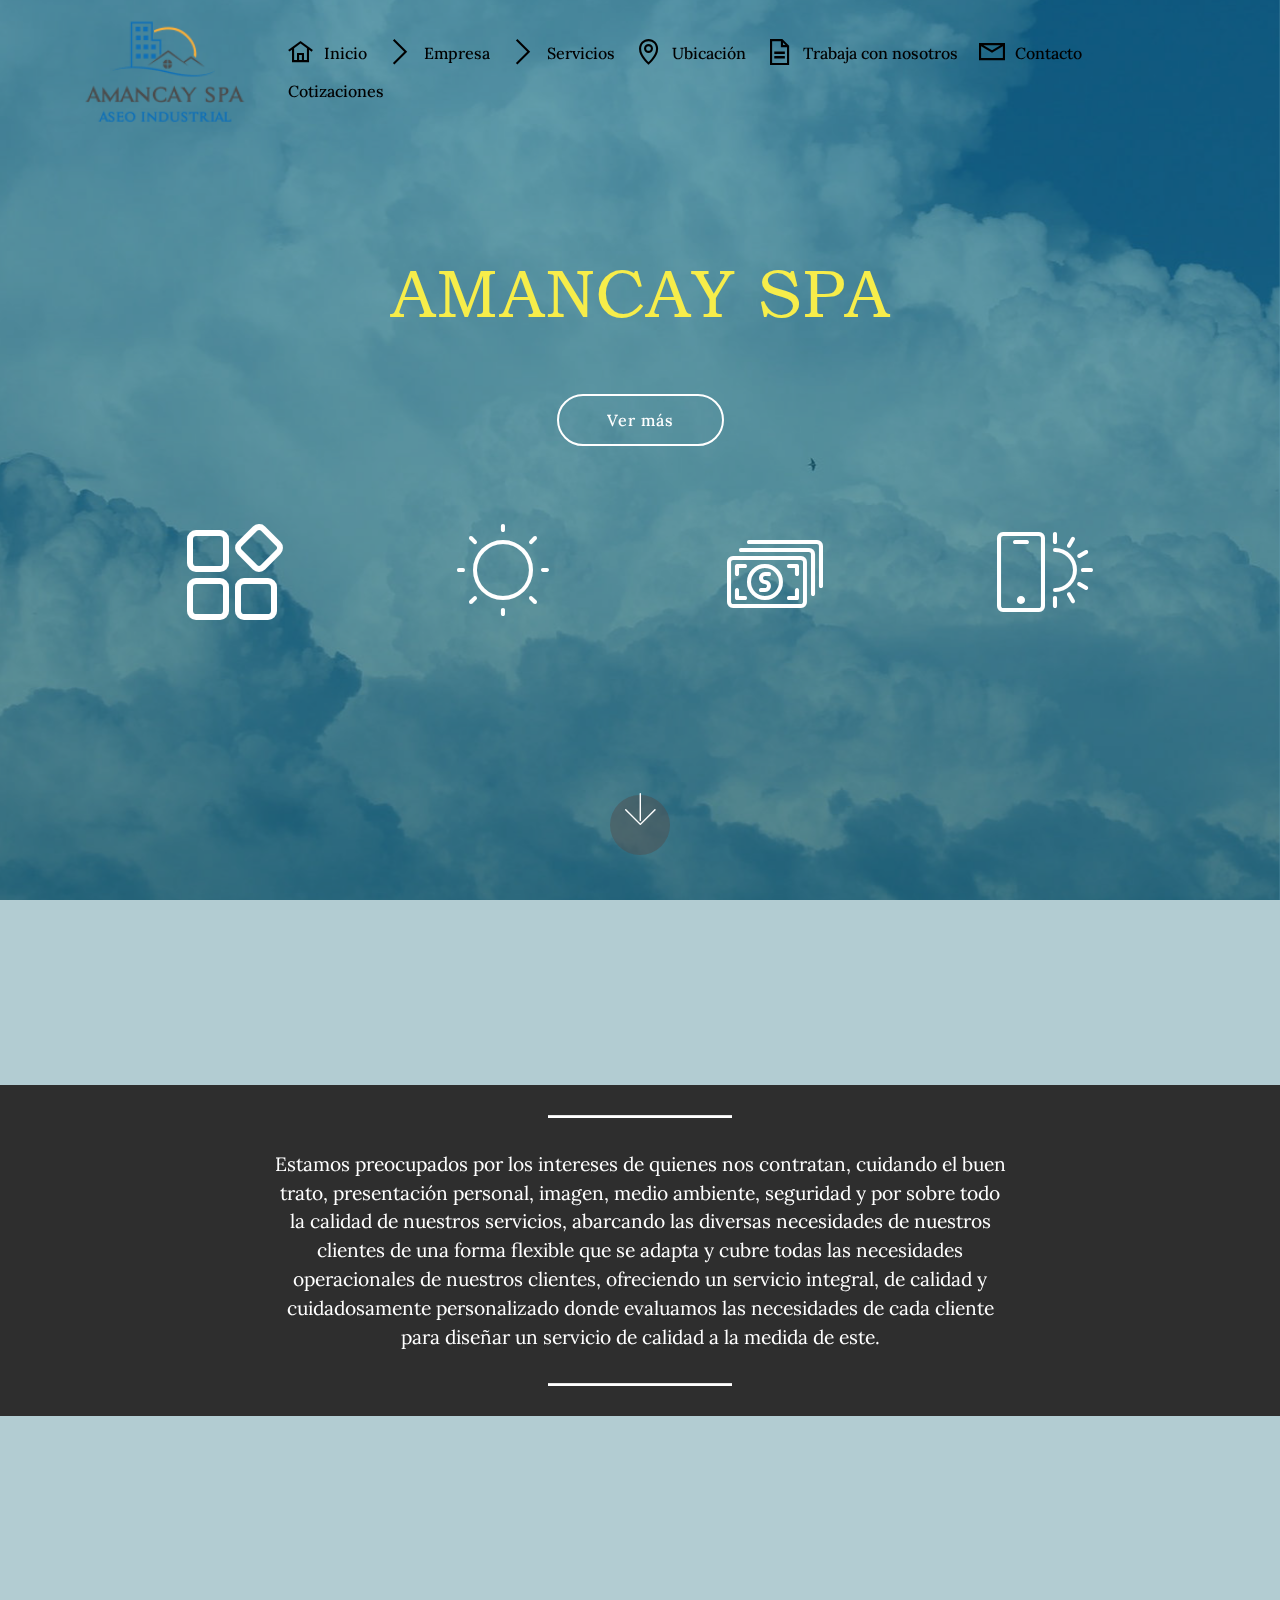
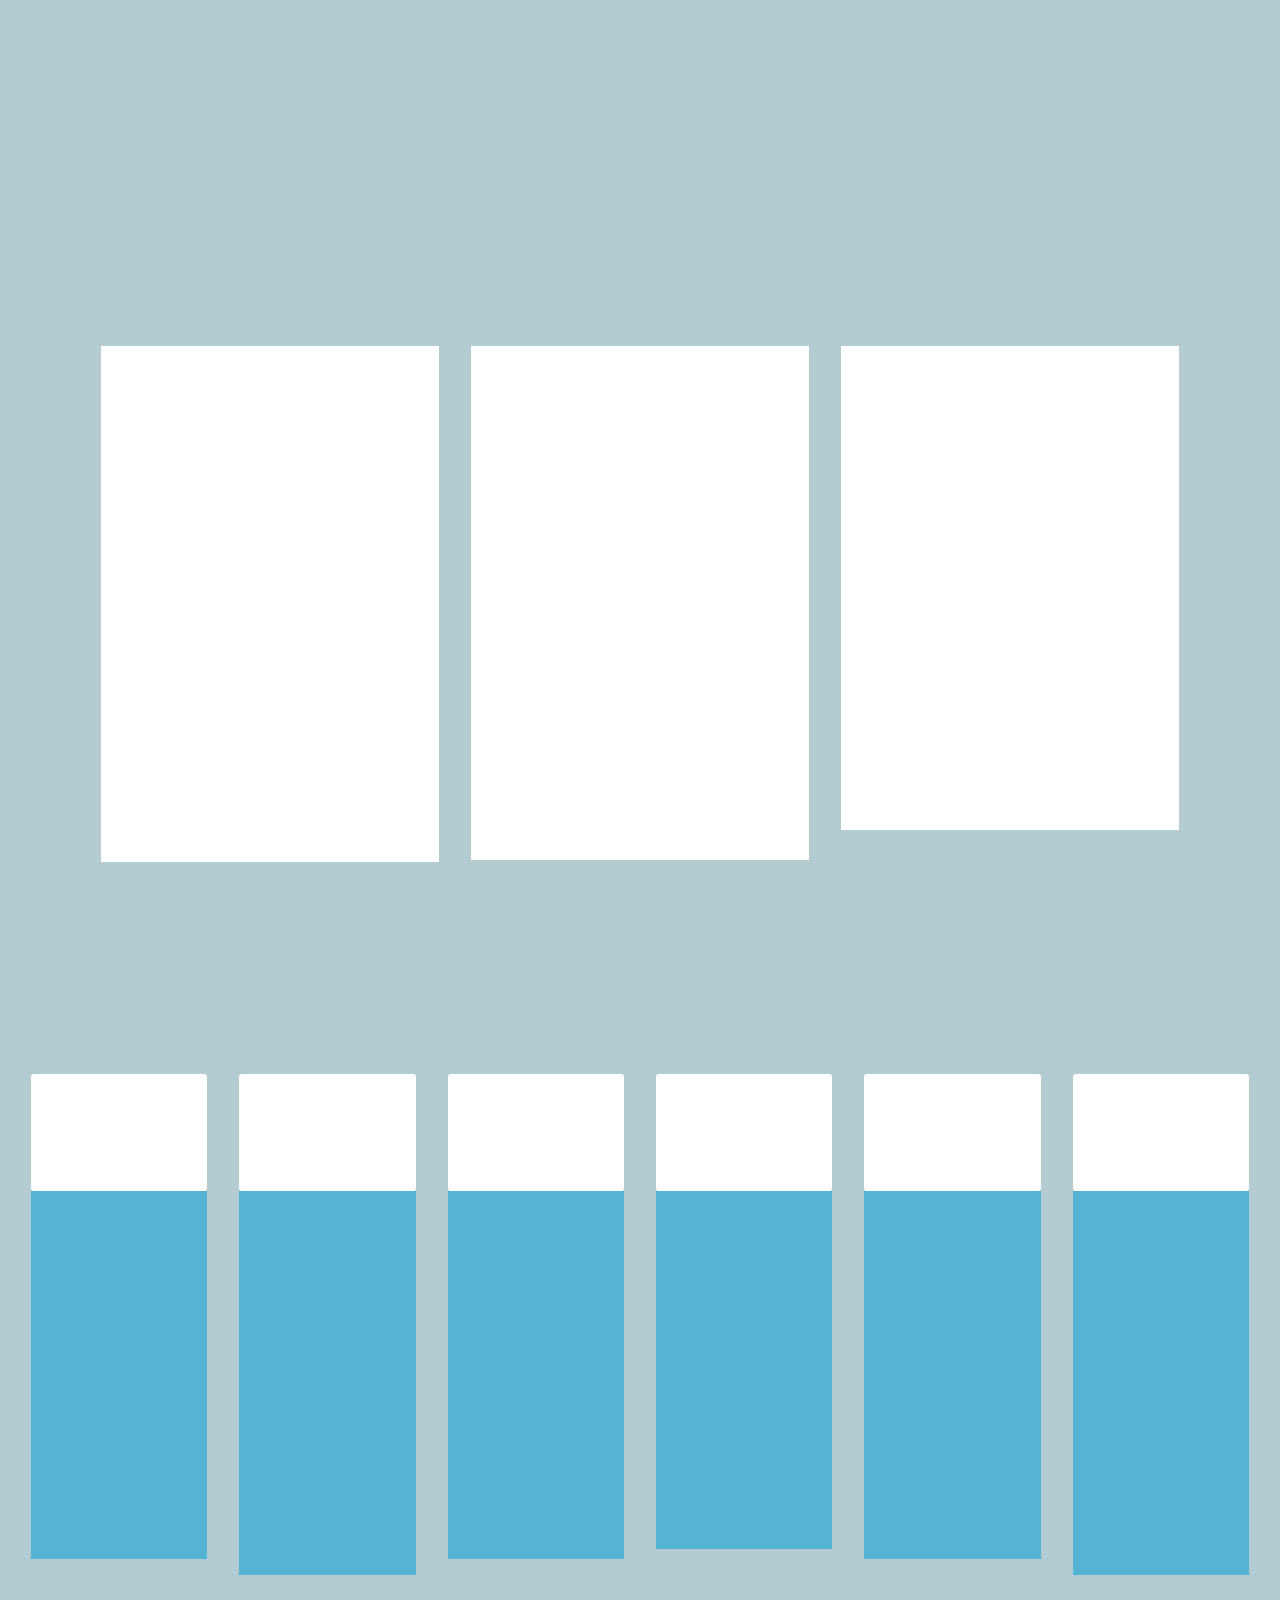
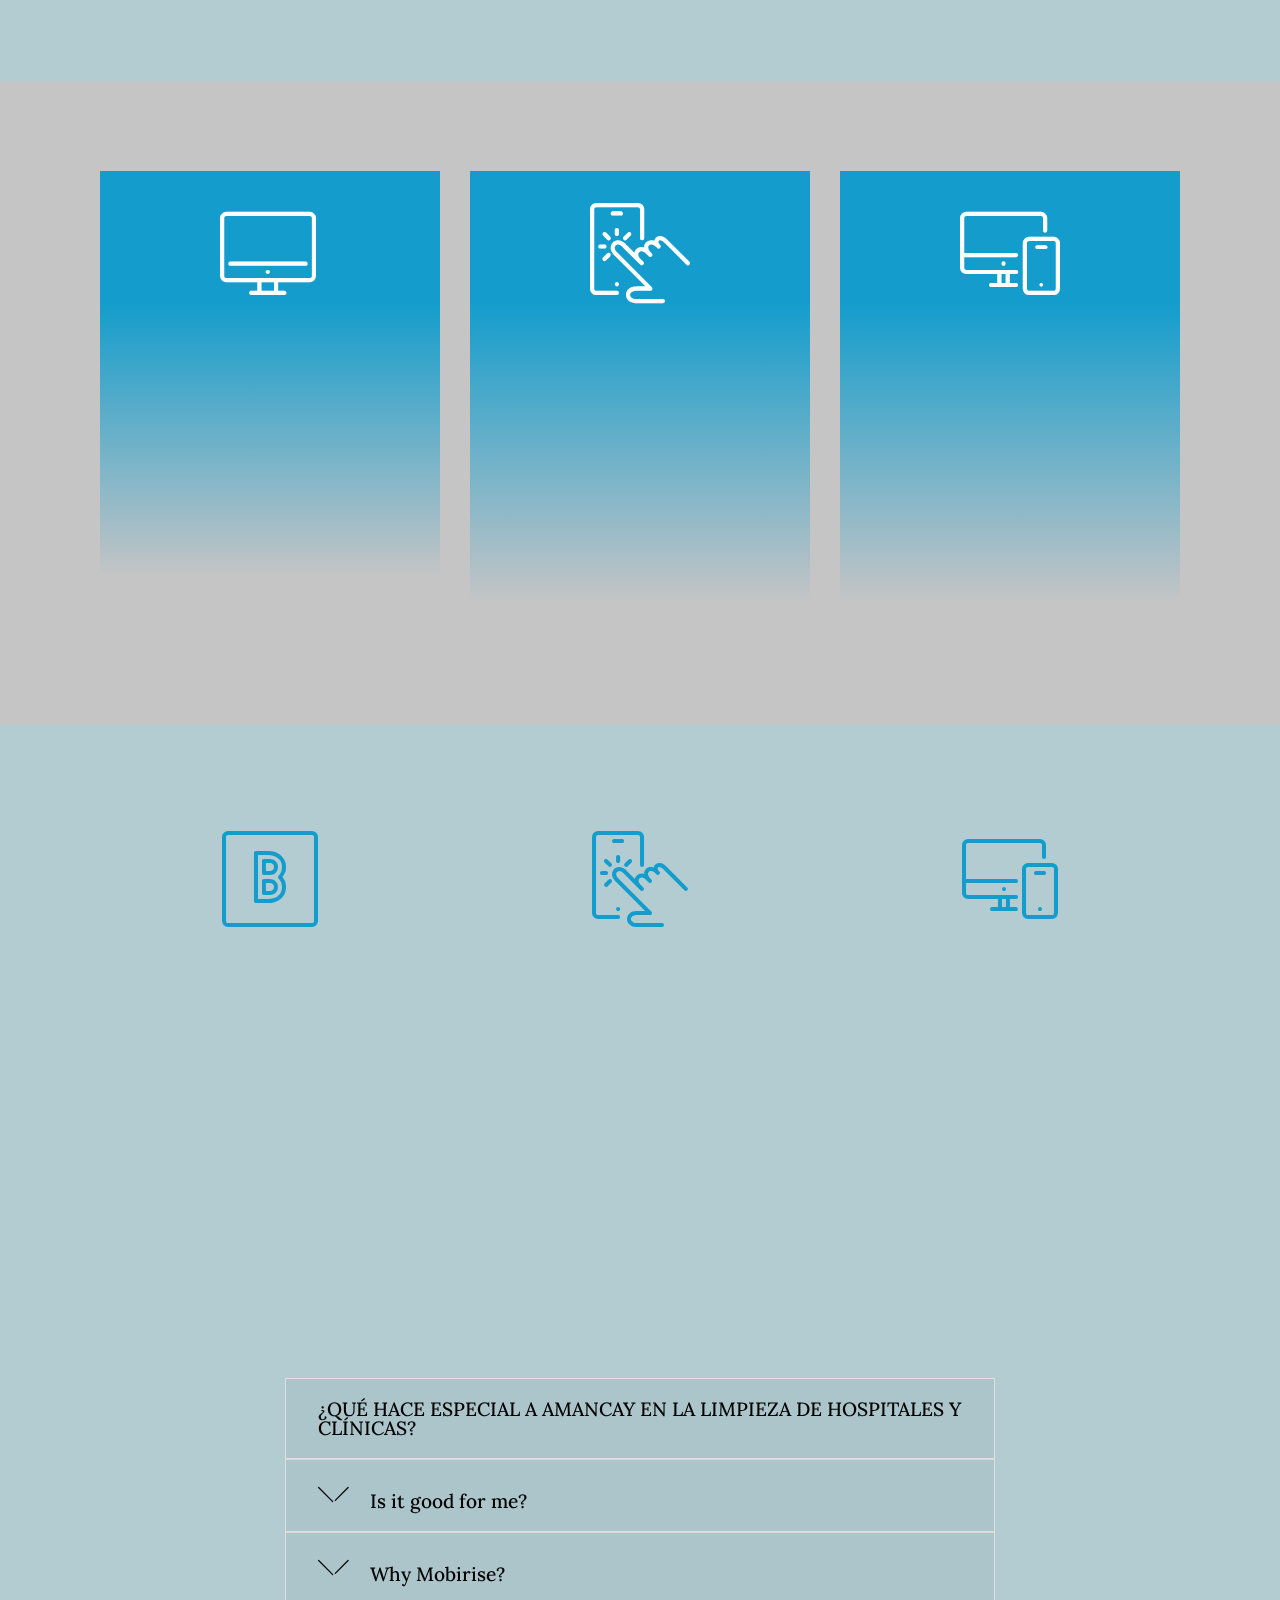
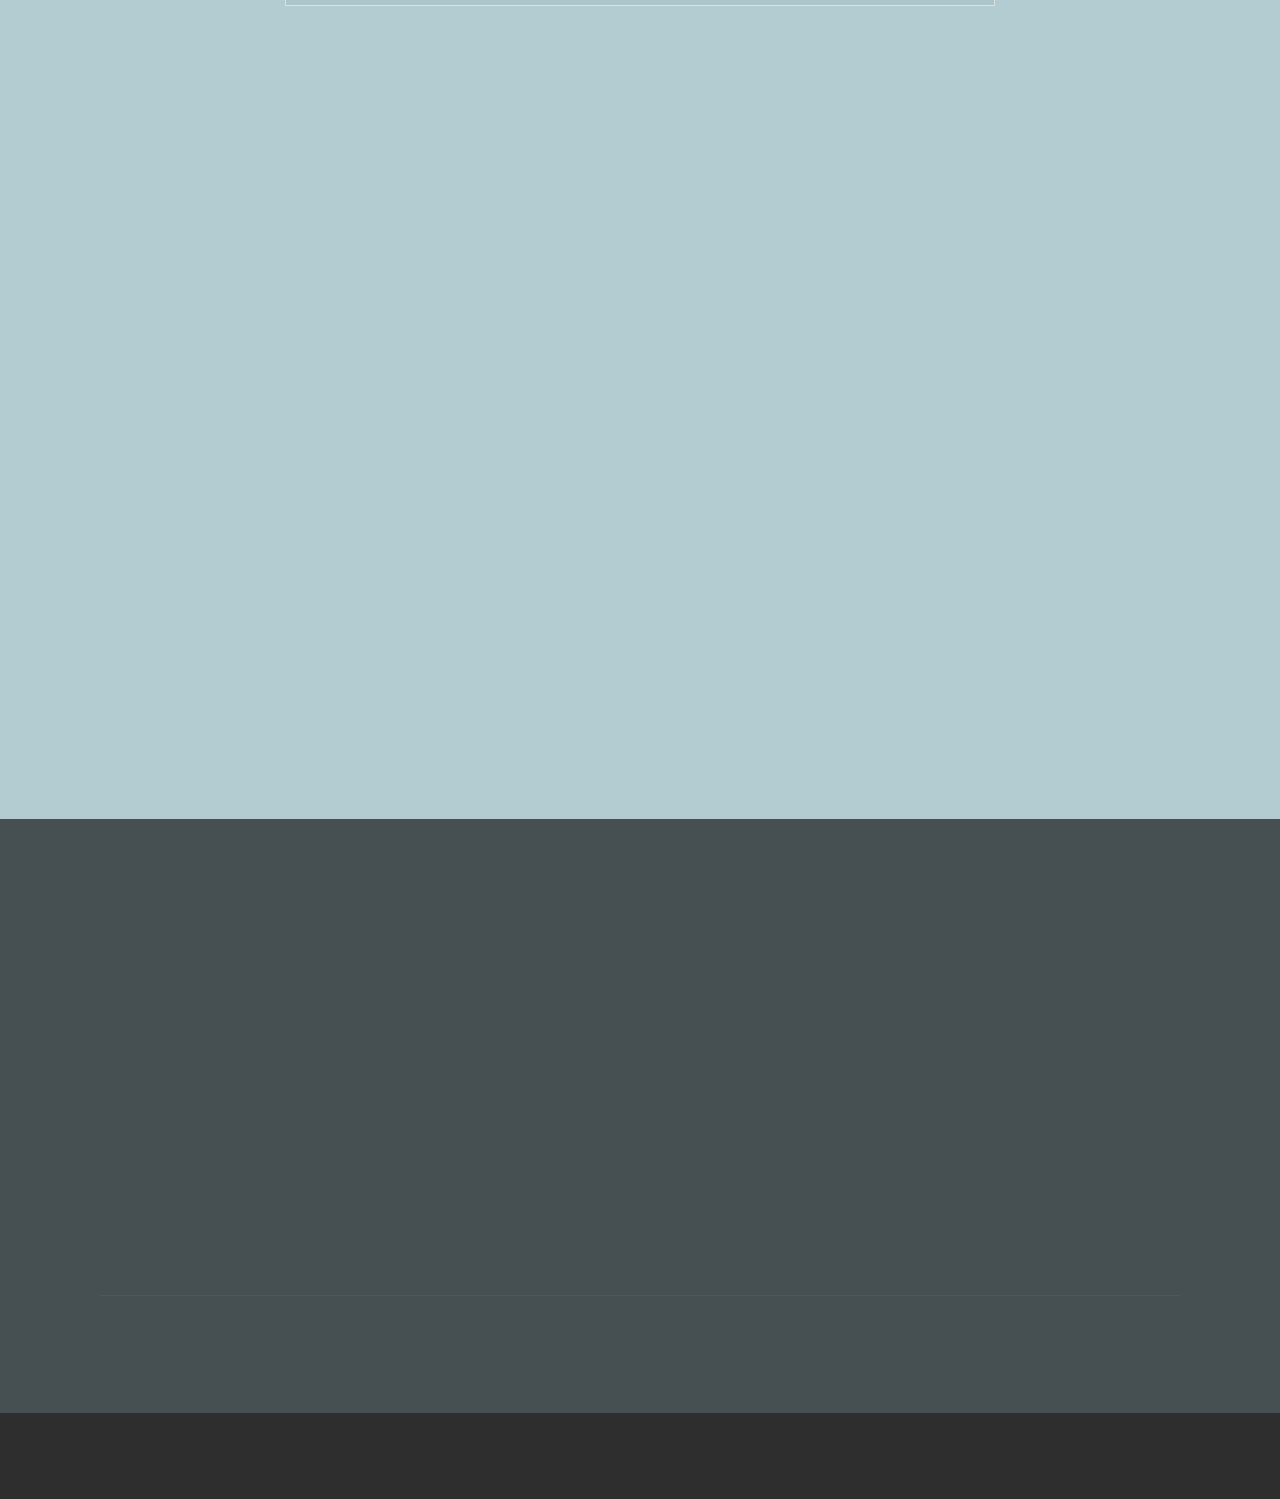
==== commit 965b0796: "create github pages" ====
--- a/index.html
+++ b/index.html
@@ -1,298 +1,741 @@
 <!DOCTYPE html>
-<html amp>
+<html >
 <head>
   <!-- Site made with Mobirise Website Builder v4.8.8, https://mobirise.com -->
   <meta charset="UTF-8">
   <meta http-equiv="X-UA-Compatible" content="IE=edge">
   <meta name="generator" content="Mobirise v4.8.8, mobirise.com">
   <meta name="viewport" content="width=device-width, initial-scale=1, minimum-scale=1">
-  <link rel="shortcut icon" href="assets/images/yyy.svg" type="image/x-icon">
+  <link rel="shortcut icon" href="assets/images/amancay-spa-logo-1-154x116.png" type="image/x-icon">
   <meta name="description" content="">
   <title>Home</title>
+  <link rel="stylesheet" href="assets/web/assets/mobirise-icons/mobirise-icons.css">
+  <link rel="stylesheet" href="assets/web/assets/mobirise-icons2/mobirise2.css">
+  <link rel="stylesheet" href="assets/web/assets/mobirise-icons-bold/mobirise-icons-bold.css">
+  <link rel="stylesheet" href="assets/tether/tether.min.css">
+  <link rel="stylesheet" href="assets/soundcloud-plugin/style.css">
+  <link rel="stylesheet" href="assets/bootstrap/css/bootstrap.min.css">
+  <link rel="stylesheet" href="assets/bootstrap/css/bootstrap-grid.min.css">
+  <link rel="stylesheet" href="assets/bootstrap/css/bootstrap-reboot.min.css">
+  <link rel="stylesheet" href="assets/socicon/css/styles.css">
+  <link rel="stylesheet" href="assets/animatecss/animate.min.css">
+  <link rel="stylesheet" href="assets/dropdown/css/style.css">
+  <link rel="stylesheet" href="assets/theme/css/style.css">
+  <link href="assets/fonts/style.css" rel="stylesheet">
+  <link rel="stylesheet" href="assets/mobirise/css/mbr-additional.css" type="text/css">
   
-<link rel="canonical" href="index.html">
- <style amp-boilerplate>body{-webkit-animation:-amp-start 8s steps(1,end) 0s 1 normal both;-moz-animation:-amp-start 8s steps(1,end) 0s 1 normal both;-ms-animation:-amp-start 8s steps(1,end) 0s 1 normal both;animation:-amp-start 8s steps(1,end) 0s 1 normal both}@-webkit-keyframes -amp-start{from{visibility:hidden}to{visibility:visible}}@-moz-keyframes -amp-start{from{visibility:hidden}to{visibility:visible}}@-ms-keyframes -amp-start{from{visibility:hidden}to{visibility:visible}}@-o-keyframes -amp-start{from{visibility:hidden}to{visibility:visible}}@keyframes -amp-start{from{visibility:hidden}to{visibility:visible}}</style>
-<noscript><style amp-boilerplate>body{-webkit-animation:none;-moz-animation:none;-ms-animation:none;animation:none}</style></noscript>
-<link href="https://fonts.googleapis.com/css?family=Roboto+Slab:100,300,400,700" rel="stylesheet">
- 
- <style amp-custom> 
-.gdpr-block{padding: 10px 0;font-size: 14px;display: block;text-align: center;}.gdpr-block.covert {display: none;}.gdpr-block label input{width: 15px;margin-right: 10px;vertical-align: middle;}.gdpr-block label{color: #a7a7a7;vertical-align: middle;user-select: none;margin-bottom: 0;display: inline;}div,span,h1,h2,h3,h4,h5,h6,p,blockquote,a,ol,ul,li,figcaption{font: inherit;}*{-webkit-box-sizing: border-box;box-sizing: border-box;}body{position: relative;font-style: normal;line-height: 1.5;}section{background-color: #eeeeee;background-position: 50% 50%;background-repeat: no-repeat;background-size: cover;}section,.container,.container-fluid{position: relative;word-wrap: break-word;}a.mbr-iconfont:hover{text-decoration: none;}h1,h2,h3{margin: auto;}h1,h3,p{padding: 10px 0;margin-bottom: 15px;}p,li,blockquote{color: #15181b;letter-spacing: 0.5px;line-height: 1.7;}ul,ol,pre,blockquote{margin-bottom: 0;margin-top: 0;}pre{background: #f4f4f4;padding: 10px 24px;white-space: pre-wrap;}p{margin-top: 0;}a{font-style: normal;font-weight: 400;cursor: pointer;}a,a:hover{text-decoration: none;}figure{margin-bottom: 0;}h1,h2,h3,h4,h5,h6,.h1,.h2,.h3,.h4,.h5,.h6,.display-1,.display-2,.display-3,.display-4{line-height: 1;word-break: break-word;word-wrap: break-word;}b,strong{font-weight: bold;}blockquote{padding: 10px 0 10px 20px;position: relative;border-left: 3px solid;}input:-webkit-autofill,input:-webkit-autofill:hover,input:-webkit-autofill:focus,input:-webkit-autofill:active{-webkit-transition-delay: 9999s;transition-delay: 9999s;-webkit-transition-property: background-color,color;-o-transition-property: background-color,color;transition-property: background-color,color;}html,body{height: auto;min-height: 100vh;}.mbr-section-title{font-style: normal;line-height: 1.2;}.mbr-section-subtitle{line-height: 1.3;}.mbr-text{font-style: normal;line-height: 1.6;}.btn{font-weight: 400;border-width: 2px;border-style: solid;font-style: normal;letter-spacing: 2px;margin: .4rem .8rem;white-space: normal;-webkit-transition: all .3s ease-in-out,-webkit-box-shadow 2s ease-in-out;transition: all .3s ease-in-out,-webkit-box-shadow 2s ease-in-out;-o-transition: all .3s ease-in-out,box-shadow 2s ease-in-out;transition: all .3s ease-in-out,box-shadow 2s ease-in-out;transition: all .3s ease-in-out,box-shadow 2s ease-in-out,-webkit-box-shadow 2s ease-in-out;display: -webkit-inline-box;display: -ms-inline-flexbox;display: inline-flex;-webkit-box-align: center;-ms-flex-align: center;align-items: center;-webkit-box-pack: center;-ms-flex-pack: center;justify-content: center;word-break: break-word;-webkit-align-items: center;-webkit-justify-content: center;display: -webkit-inline-flex;}.btn-form{border-radius: 0;}.btn-form:hover{cursor: pointer;}.mbr-figure img,.mbr-figure iframe{display: block;width: 100%;}.card{background-color: transparent;border: none;}.card-wrapper{-webkit-box-flex: 1;-webkit-flex: 1;}.card-img{text-align: center;-ms-flex-negative: 0;flex-shrink: 0;-webkit-flex-shrink: 0;}.media{max-width: 100%;margin: 0 auto;}.mbr-figure{-ms-flex-item-align: center;-ms-grid-row-align: center;-webkit-align-self: center;align-self: center;}.media-container > div{max-width: 100%;}.mbr-figure img,.card-img img{width: 100%;}@media (max-width: 991px){.media-size-item{width: auto;}.media{width: auto;}.mbr-figure{width: 100%;}}.hidden{visibility: hidden;}.super-hide{display: none;}.inactive{-webkit-user-select: none;-moz-user-select: none;-ms-user-select: none;user-select: none;pointer-events: none;-webkit-user-drag: none;user-drag: none;}textarea[type="hidden"]{display: none;}#scrollToTop{display: none;}.popover-content ul.show{min-height: 155px;}.mbr-white{color: #ffffff;}.mbr-black{color: #000000;}.mbr-bg-white{background-color: #ffffff;}.mbr-bg-black{background-color: #000000;}.align-left{text-align: left;}.align-center{text-align: center;}.align-right{text-align: right;}@media (max-width: 767px){.align-left,.align-center,.align-right,.mbr-section-btn,.mbr-section-title{text-align: center;}}.mbr-light{font-weight: 300;}.mbr-regular{font-weight: 400;}.mbr-semibold{font-weight: 500;}.mbr-bold{font-weight: 700;}.mbr-section-btn{margin-left: -.25rem;margin-right: -.25rem;font-size: 0;}nav .mbr-section-btn{margin-left: 0rem;margin-right: 0rem;}.btn .mbr-iconfont,.btn.btn-sm .mbr-iconfont{cursor: pointer;margin-right: 0.5rem;}.btn.btn-md .mbr-iconfont,.btn.btn-md .mbr-iconfont{margin-right: 0.8rem;}[type="submit"]{-webkit-appearance: none;}.mbr-fullscreen .mbr-overlay{height: 100vh;}.mbr-fullscreen{display: -webkit-box;display: -ms-flexbox;display: flex;display: -moz-flex;display: -ms-flex;display: -o-flex;-webkit-box-align: center;-ms-flex-align: center;align-items: center;-webkit-align-items: center;height: 100vh;-webkit-box-sizing: border-box;box-sizing: border-box;padding-top: 3rem;padding-bottom: 3rem;}section.sidebar-open:before{content: '';position: fixed;top: 0;bottom: 0;right: 0;left: 0;background-color: rgba(0,0,0,0.2);z-index: 1040;}amp-img img{max-height: 100%;max-width: 100%;}img.mbr-temp{width: 100%;}.is-builder .nodisplay + img[async],.is-builder .nodisplay + img[decoding="async"],.is-builder amp-img > a + img[async],.is-builder amp-img > a + img[decoding="async"]{display: none;}html:not(.is-builder) amp-img > a{position: absolute;top: 0;bottom: 0;left: 0;right: 0;z-index: 1;}.is-builder .temp-amp-sizer{position: absolute;}.is-builder amp-youtube .temp-amp-sizer,.is-builder amp-vimeo .temp-amp-sizer{position: static;}.is-builder section.horizontal-menu .ampstart-btn{display: none;}@media (max-width: 991px){.is-builder section.horizontal-menu .navbar-toggler{display: block;}}.is-builder section.horizontal-menu .dropdown-menu{z-index: auto;opacity: 1;pointer-events: auto;}.is-builder section.horizontal-menu .nav-dropdown .link.dropdown-toggle[aria-expanded="true"]{margin-right: 0;padding: 0.667em 1em;}.mobirise-spinner{position: absolute;top: 50%;left: 40%;margin-left: 10%;-webkit-transform: translate3d(-50%,-50%,0);z-index: 4;}.mobirise-spinner em{width: 24px;height: 24px;border-radius: 100%;display: inline-block;-webkit-animation: slide 1s infinite;}.mobirise-spinner em:nth-child(1){-webkit-animation-delay: 0.1s;}.mobirise-spinner em:nth-child(2){-webkit-animation-delay: 0.2s;}.mobirise-spinner em:nth-child(3){-webkit-animation-delay: 0.3s;}@-webkit-keyframes slide{0%{-webkit-transform: scale(1);}50%{opacity: 0.3;-webkit-transform: scale(2);}100%{-webkit-transform: scale(1);}}@keyframes slide{0%{-webkit-transform: scale(1);}50%{opacity: 0.3;-webkit-transform: scale(2);}100%{-webkit-transform: scale(1);}}.mobirise-loader .amp-active > div{display: none;}.mbr-container{max-width: 800px;padding: 0 10px;margin: 0 auto;position: relative;}.container{padding-right: 15px;padding-left: 15px;width: 100%;margin-right: auto;margin-left: auto;}@media (max-width: 767px){.container{max-width: 540px;}}@media (min-width: 768px){.container{max-width: 720px;}}@media (min-width: 992px){.container{max-width: 960px;}}@media (min-width: 1200px){.container{max-width: 1140px;}}.mbr-row{display: -webkit-box;display: -ms-flexbox;display: flex;-ms-flex-wrap: wrap;flex-wrap: wrap;margin-right: -15px;margin-left: -15px;}.mbr-justify-content-center{-webkit-box-pack: center;-ms-flex-pack: center;justify-content: center;-webkit-justify-content: center;}@media (max-width: 767px){.mbr-col-sm-12{-ms-flex: 0 0 100%;-webkit-box-flex: 0;flex: 0 0 100%;max-width: 100%;padding-right: 15px;padding-left: 15px;-webkit-flex: 0 0 100%;}.mbr-row{margin: 0;}}@media (min-width: 768px){.mbr-col-md-3{-ms-flex: 0 0 25%;-webkit-box-flex: 0;flex: 0 0 25%;max-width: 25%;padding-right: 15px;padding-left: 15px;-webkit-flex: 0 0 25%;}.mbr-col-md-4{-ms-flex: 0 0 33.333333%;-webkit-box-flex: 0;flex: 0 0 33.333333%;max-width: 33.333333%;padding-right: 15px;padding-left: 15px;-webkit-flex: 0 0 33.333333%;}.mbr-col-md-5{-ms-flex: 0 0 41.666667%;-webkit-box-flex: 0;flex: 0 0 41.666667%;max-width: 41.666667%;padding-right: 15px;padding-left: 15px;-webkit-flex: 0 0 41.666667%;}.mbr-col-md-6{-ms-flex: 0 0 50%;-webkit-box-flex: 0;flex: 0 0 50%;max-width: 50%;padding-right: 15px;padding-left: 15px;-webkit-flex: 0 0 50%;}.mbr-col-md-7{-ms-flex: 0 0 58.333333%;-webkit-box-flex: 0;flex: 0 0 58.333333%;max-width: 58.333333%;padding-right: 15px;padding-left: 15px;-webkit-flex: 0 0 58.333333%;}.mbr-col-md-8{-ms-flex: 0 0 66.666667%;-webkit-box-flex: 0;flex: 0 0 66.666667%;max-width: 66.666667%;padding-left: 15px;padding-right: 15px;-webkit-flex: 0 0 66.666667%;}.mbr-col-md-10{-ms-flex: 0 0 83.333333%;-webkit-box-flex: 0;flex: 0 0 83.333333%;max-width: 83.333333%;padding-left: 15px;padding-right: 15px;-webkit-flex: 0 0 83.333333%;}.mbr-col-md-12{-ms-flex: 0 0 100%;-webkit-box-flex: 0;flex: 0 0 100%;max-width: 100%;padding-right: 15px;padding-left: 15px;-webkit-flex: 0 0 100%;}}@media (min-width: 992px){.mbr-col-lg-2{-ms-flex: 0 0 16.666667%;-webkit-box-flex: 0;flex: 0 0 16.666667%;max-width: 16.666667%;padding-right: 15px;padding-left: 15px;-webkit-flex: 0 0 16.666667%;}.mbr-col-lg-3{-ms-flex: 0 0 25%;-webkit-box-flex: 0;flex: 0 0 25%;max-width: 25%;padding-right: 15px;padding-left: 15px;-webkit-flex: 0 0 25%;}.mbr-col-lg-4{-ms-flex: 0 0 33.33%;-webkit-box-flex: 0;flex: 0 0 33.33%;max-width: 33.33%;padding-right: 15px;padding-left: 15px;-webkit-flex: 0 0 33.33%;}.mbr-col-lg-5{-ms-flex: 0 0 41.666%;-webkit-box-flex: 0;flex: 0 0 41.666%;max-width: 41.666%;padding-right: 15px;padding-left: 15px;-webkit-flex: 0 0 41.666%;}.mbr-col-lg-6{-ms-flex: 0 0 50%;-webkit-box-flex: 0;flex: 0 0 50%;max-width: 50%;padding-right: 15px;padding-left: 15px;-webkit-flex: 0 0 50%;}.mbr-col-lg-8{-ms-flex: 0 0 66.666667%;-webkit-box-flex: 0;flex: 0 0 66.666667%;max-width: 66.666667%;padding-left: 15px;padding-right: 15px;-webkit-flex: 0 0 66.666667%;}.mbr-col-lg-10{-ms-flex: 0 0 83.3333%;-webkit-box-flex: 0;flex: 0 0 83.3333%;max-width: 83.3333%;padding-right: 15px;padding-left: 15px;-webkit-flex: 0 0 83.3333%;}.mbr-col-lg-12{-ms-flex: 0 0 100%;-webkit-box-flex: 0;flex: 0 0 100%;max-width: 100%;padding-right: 15px;padding-left: 15px;-webkit-flex: 0 0 100%;}}@media (min-width: 1200px){.mbr-col-xl-7{-ms-flex: 0 0 58.333333%;-webkit-box-flex: 0;flex: 0 0 58.333333%;max-width: 58.333333%;padding-right: 15px;padding-left: 15px;-webkit-flex: 0 0 58.333333%;}.mbr-col-xl-8{-ms-flex: 0 0 66.666667%;-webkit-box-flex: 0;flex: 0 0 66.666667%;max-width: 66.666667%;padding-left: 15px;padding-right: 15px;-webkit-flex: 0 0 66.666667%;}}amp-sidebar{background: transparent;}#scrollToTopMarker{position: absolute;width: 0px;height: 0px;top: 300px;}#scrollToTopButton{position: fixed;bottom: 25px;right: 25px;opacity: .4;z-index: 5000;font-size: 32px;height: 60px;width: 60px;border: none;border-radius: 3px;cursor: pointer;}#scrollToTopButton:focus{outline: none;}#scrollToTopButton a:before{content: '';position: absolute;height: 40%;top: 36%;width: 2px;left: calc(50% - 1px);}#scrollToTopButton a:after{content: '';position: absolute;border-top: 2px solid;border-right: 2px solid;width: 40%;height: 40%;left: calc(30% - 1px);bottom: 30%;-ms-transform: rotate(-45deg);transform: rotate(-45deg);-webkit-transform: rotate(-45deg);}.is-builder #scrollToTopButton a:after{left: 30%;}
-body{font-family: Roboto;}blockquote{border-color: #ffffff;}.display-1{font-family: 'Roboto Slab',serif;font-size: 4.5rem;}.display-2{font-family: 'Roboto Slab',serif;font-size: 2.2rem;}.display-4{font-family: 'Roboto Slab',serif;font-size: 0.9rem;}.display-5{font-family: 'Roboto Slab',serif;font-size: 1.8rem;}.display-7{font-family: 'Roboto Slab',serif;font-size: 1.1rem;}.display-1 .mbr-iconfont-btn{font-size: 4.5rem;width: 4.5rem;}.display-2 .mbr-iconfont-btn{font-size: 2.2rem;width: 2.2rem;}.display-4 .mbr-iconfont-btn{font-size: 0.9rem;width: 0.9rem;}.display-5 .mbr-iconfont-btn{font-size: 1.8rem;width: 1.8rem;}.display-7 .mbr-iconfont-btn{font-size: 1.1rem;width: 1.1rem;}@media (max-width: 768px){.display-1{font-size: 3.6rem;font-size: calc( 2.225rem + (4.5 - 2.225) * ((100vw - 20rem) / (48 - 20)));line-height: calc( 1.4 * (2.225rem + (4.5 - 2.225) * ((100vw - 20rem) / (48 - 20))));}.display-2{font-size: 1.76rem;font-size: calc( 1.42rem + (2.2 - 1.42) * ((100vw - 20rem) / (48 - 20)));line-height: calc( 1.4 * (1.42rem + (2.2 - 1.42) * ((100vw - 20rem) / (48 - 20))));}.display-4{font-size: 0.72rem;font-size: calc( 0.965rem + (0.9 - 0.965) * ((100vw - 20rem) / (48 - 20)));line-height: calc( 1.4 * (0.965rem + (0.9 - 0.965) * ((100vw - 20rem) / (48 - 20))));}.display-5{font-size: 1.44rem;font-size: calc( 1.28rem + (1.8 - 1.28) * ((100vw - 20rem) / (48 - 20)));line-height: calc( 1.4 * (1.28rem + (1.8 - 1.28) * ((100vw - 20rem) / (48 - 20))));}}.btn{padding: 1rem 2rem;border-radius: 0px;}.btn-sm{border-width: 1px;padding: 0.6rem 0.8rem;border-radius: 0px;}.btn-md{font-weight: 600;padding: 1rem 2rem;border-radius: 0px;}.bg-primary{background-color: #ffffff;}.bg-success{background-color: #0dcd7b;}.bg-info{background-color: #8282e7;}.bg-warning{background-color: #767676;}.bg-danger{background-color: #a0a0a0;}.btn-primary,.btn-primary:active,.btn-primary.active{background-color: #ffffff;border-color: #ffffff;color: #808080;}.btn-primary:hover,.btn-primary:focus,.btn-primary.focus{color: #808080;background-color: #d9d9d9;border-color: #d9d9d9;}.btn-primary.disabled,.btn-primary:disabled{color: #808080;background-color: #d9d9d9;border-color: #d9d9d9;}.btn-secondary,.btn-secondary:active,.btn-secondary.active{background-color: #232323;border-color: #232323;color: #ffffff;}.btn-secondary:hover,.btn-secondary:focus,.btn-secondary.focus{color: #ffffff;background-color: #000000;border-color: #000000;}.btn-secondary.disabled,.btn-secondary:disabled{color: #ffffff;background-color: #000000;border-color: #000000;}.btn-info,.btn-info:active,.btn-info.active{background-color: #8282e7;border-color: #8282e7;color: #ffffff;}.btn-info:hover,.btn-info:focus,.btn-info.focus{color: #ffffff;background-color: #4242db;border-color: #4242db;}.btn-info.disabled,.btn-info:disabled{color: #ffffff;background-color: #4242db;border-color: #4242db;}.btn-success,.btn-success:active,.btn-success.active{background-color: #0dcd7b;border-color: #0dcd7b;color: #ffffff;}.btn-success:hover,.btn-success:focus,.btn-success.focus{color: #ffffff;background-color: #088550;border-color: #088550;}.btn-success.disabled,.btn-success:disabled{color: #ffffff;background-color: #088550;border-color: #088550;}.btn-warning,.btn-warning:active,.btn-warning.active{background-color: #767676;border-color: #767676;color: #ffffff;}.btn-warning:hover,.btn-warning:focus,.btn-warning.focus{color: #ffffff;background-color: #505050;border-color: #505050;}.btn-warning.disabled,.btn-warning:disabled{color: #ffffff;background-color: #505050;border-color: #505050;}.btn-danger,.btn-danger:active,.btn-danger.active{background-color: #a0a0a0;border-color: #a0a0a0;color: #ffffff;}.btn-danger:hover,.btn-danger:focus,.btn-danger.focus{color: #ffffff;background-color: #7a7a7a;border-color: #7a7a7a;}.btn-danger.disabled,.btn-danger:disabled{color: #ffffff;background-color: #7a7a7a;border-color: #7a7a7a;}.btn-black,.btn-black:active,.btn-black.active{background-color: #333333;border-color: #333333;color: #ffffff;}.btn-black:hover,.btn-black:focus,.btn-black.focus{color: #ffffff;background-color: #0d0d0d;border-color: #0d0d0d;}.btn-black.disabled,.btn-black:disabled{color: #ffffff;background-color: #0d0d0d;border-color: #0d0d0d;}.btn-white,.btn-white:active,.btn-white.active{background-color: #ffffff;border-color: #ffffff;color: #808080;}.btn-white:hover,.btn-white:focus,.btn-white.focus{color: #808080;background-color: #d9d9d9;border-color: #d9d9d9;}.btn-white.disabled,.btn-white:disabled{color: #808080;background-color: #d9d9d9;border-color: #d9d9d9;}.btn-white,.btn-white:active,.btn-white.active{color: #333333;}.btn-white:hover,.btn-white:focus,.btn-white.focus{color: #333333;}.btn-white.disabled,.btn-white:disabled{color: #333333;}.btn-primary-outline,.btn-primary-outline:active,.btn-primary-outline.active{background: none;border-color: #cccccc;color: #cccccc;}.btn-primary-outline:hover,.btn-primary-outline:focus,.btn-primary-outline.focus{color: #808080;background-color: #ffffff;border-color: #ffffff;}.btn-primary-outline.disabled,.btn-primary-outline:disabled{color: #808080;background-color: #ffffff;border-color: #ffffff;}.btn-secondary-outline,.btn-secondary-outline:active,.btn-secondary-outline.active{background: none;border-color: #000000;color: #000000;}.btn-secondary-outline:hover,.btn-secondary-outline:focus,.btn-secondary-outline.focus{color: #ffffff;background-color: #232323;border-color: #232323;}.btn-secondary-outline.disabled,.btn-secondary-outline:disabled{color: #ffffff;background-color: #232323;border-color: #232323;}.btn-info-outline,.btn-info-outline:active,.btn-info-outline.active{background: none;border-color: #2c2cd7;color: #2c2cd7;}.btn-info-outline:hover,.btn-info-outline:focus,.btn-info-outline.focus{color: #ffffff;background-color: #8282e7;border-color: #8282e7;}.btn-info-outline.disabled,.btn-info-outline:disabled{color: #ffffff;background-color: #8282e7;border-color: #8282e7;}.btn-success-outline,.btn-success-outline:active,.btn-success-outline.active{background: none;border-color: #076d41;color: #076d41;}.btn-success-outline:hover,.btn-success-outline:focus,.btn-success-outline.focus{color: #ffffff;background-color: #0dcd7b;border-color: #0dcd7b;}.btn-success-outline.disabled,.btn-success-outline:disabled{color: #ffffff;background-color: #0dcd7b;border-color: #0dcd7b;}.btn-warning-outline,.btn-warning-outline:active,.btn-warning-outline.active{background: none;border-color: #434343;color: #434343;}.btn-warning-outline:hover,.btn-warning-outline:focus,.btn-warning-outline.focus{color: #ffffff;background-color: #767676;border-color: #767676;}.btn-warning-outline.disabled,.btn-warning-outline:disabled{color: #ffffff;background-color: #767676;border-color: #767676;}.btn-danger-outline,.btn-danger-outline:active,.btn-danger-outline.active{background: none;border-color: #6d6d6d;color: #6d6d6d;}.btn-danger-outline:hover,.btn-danger-outline:focus,.btn-danger-outline.focus{color: #ffffff;background-color: #a0a0a0;border-color: #a0a0a0;}.btn-danger-outline.disabled,.btn-danger-outline:disabled{color: #ffffff;background-color: #a0a0a0;border-color: #a0a0a0;}.btn-black-outline,.btn-black-outline:active,.btn-black-outline.active{background: none;border-color: #000000;color: #000000;}.btn-black-outline:hover,.btn-black-outline:focus,.btn-black-outline.focus{color: #ffffff;background-color: #333333;border-color: #333333;}.btn-black-outline.disabled,.btn-black-outline:disabled{color: #ffffff;background-color: #333333;border-color: #333333;}.btn-white-outline,.btn-white-outline:active,.btn-white-outline.active{background: none;border-color: #ffffff;color: #ffffff;}.btn-white-outline:hover,.btn-white-outline:focus,.btn-white-outline.focus{color: #333333;background-color: #ffffff;border-color: #ffffff;}.text-primary{color: #ffffff;}.text-secondary{color: #232323;}.text-success{color: #0dcd7b;}.text-info{color: #8282e7;}.text-warning{color: #767676;}.text-danger{color: #a0a0a0;}.text-white{color: #ffffff;}.text-black{color: #000000;}a.text-primary:hover,a.text-primary:focus{color: #cccccc;}a.text-secondary:hover,a.text-secondary:focus{color: #000000;}a.text-success:hover,a.text-success:focus{color: #076d41;}a.text-info:hover,a.text-info:focus{color: #2c2cd7;}a.text-warning:hover,a.text-warning:focus{color: #434343;}a.text-danger:hover,a.text-danger:focus{color: #6d6d6d;}a.text-white:hover,a.text-white:focus{color: #b3b3b3;}a.text-black:hover,a.text-black:focus{color: #4d4d4d;}.alert-success{background-color: #0dcd7b;}.alert-info{background-color: #8282e7;}.alert-warning{background-color: #767676;}.alert-danger{background-color: #a0a0a0;}.mbr-section-btn a.btn:not(.btn-form){border-radius: 100px;transition-property: background-color,color,border-color,box-shadow;transition-duration: .3s,.3s,.3s,.8s;transition-timing-function: ease-in-out;}.mbr-section-btn a.btn:not(.btn-form):hover{box-shadow: 0 10px 40px 0 rgba(0,0,0,0.2);}.nav-tabs .nav-link{border-radius: 100px;}a,a:hover{color: #ffffff;}.mbr-plan-header.bg-primary .mbr-plan-subtitle,.mbr-plan-header.bg-primary .mbr-plan-price-desc{color: #ffffff;}.mbr-plan-header.bg-success .mbr-plan-subtitle,.mbr-plan-header.bg-success .mbr-plan-price-desc{color: #acfad9;}.mbr-plan-header.bg-info .mbr-plan-subtitle,.mbr-plan-header.bg-info .mbr-plan-price-desc{color: #ffffff;}.mbr-plan-header.bg-warning .mbr-plan-subtitle,.mbr-plan-header.bg-warning .mbr-plan-price-desc{color: #b6b6b6;}.mbr-plan-header.bg-danger .mbr-plan-subtitle,.mbr-plan-header.bg-danger .mbr-plan-price-desc{color: #e0e0e0;}.mobirise-spinner em:nth-child(1){background: #ffffff;}.mobirise-spinner em:nth-child(2){background: #232323;}.mobirise-spinner em:nth-child(3){background: #0dcd7b;}#scrollToTopButton{background-color: #4ea2e3;border-radius: 50%;}#scrollToTopButton a:before{background: #ffffff;}#scrollToTopButton a:after{border-top-color: #ffffff;border-right-color: #ffffff;}.cid-rc4TbNe7Wn amp-sidebar{min-width: 260px;z-index: 1050;background-color: #000000;}.cid-rc4TbNe7Wn amp-sidebar.open:after{content: '';position: absolute;top: 0;left: 0;bottom: 0;right: 0;background-color: red;}.cid-rc4TbNe7Wn .open{-webkit-transform: translateX(0%);transform: translateX(0%);display: block;}.cid-rc4TbNe7Wn .builder-sidebar{background-color: #000000;position: relative;min-height: 100vh;z-index: 1030;padding: 1rem 2rem;max-width: 20rem;}.cid-rc4TbNe7Wn .headerbar{display: flex;-webkit-flex-direction: column;flex-direction: column;-webkit-justify-content: center;justify-content: center;padding: .5rem 1rem;min-height: 70px;-webkit-align-items: center;align-items: center;background: #000000;}.cid-rc4TbNe7Wn .headerbar.sticky-nav{position: fixed;z-index: 1000;width: 100%;}.cid-rc4TbNe7Wn button.sticky-but{position: fixed;}.cid-rc4TbNe7Wn .brand{display: flex;-webkit-align-items: center;align-items: center;-webkit-align-self: flex-start;align-self: flex-start;padding-right: 30px;}.cid-rc4TbNe7Wn .brand p{margin: 0;padding: 0;}.cid-rc4TbNe7Wn .brand-name{color: #197bc6;}.cid-rc4TbNe7Wn .sidebar{padding: 1rem 0;margin: 0;}.cid-rc4TbNe7Wn .sidebar > li{list-style: none;display: flex;-webkit-flex-direction: column;flex-direction: column;}.cid-rc4TbNe7Wn .sidebar a{display: block;text-decoration: none;margin-bottom: 10px;}.cid-rc4TbNe7Wn .close-sidebar{width: 30px;height: 30px;position: relative;cursor: pointer;background-color: transparent;border: none;}.cid-rc4TbNe7Wn .close-sidebar:focus{outline: 2px auto #ffffff;}.cid-rc4TbNe7Wn .close-sidebar span{position: absolute;left: 0;top: 14px;width: 30px;height: 2px;border-right: 5px;background-color: #197bc6;}.cid-rc4TbNe7Wn .close-sidebar span:nth-child(1){-webkit-transform: rotate(45deg);transform: rotate(45deg);}.cid-rc4TbNe7Wn .close-sidebar span:nth-child(2){-webkit-transform: rotate(-45deg);transform: rotate(-45deg);}@media (min-width: 992px){.cid-rc4TbNe7Wn .brand-name{min-width: 8rem;}.cid-rc4TbNe7Wn .builder-sidebar{margin-left: auto;}.cid-rc4TbNe7Wn .builder-sidebar .sidebar li{-webkit-flex-direction: row;flex-direction: row;-webkit-flex-wrap: wrap;flex-wrap: wrap;}.cid-rc4TbNe7Wn .builder-sidebar .sidebar li a{padding: .5rem;margin: 0;}.cid-rc4TbNe7Wn .builder-overlay{display: none;}}.cid-rc4TbNe7Wn .hamburger{position: absolute;top: 25px;right: 20px;margin-left: auto;width: 30px;height: 20px;background: none;border: none;cursor: pointer;z-index: 1000;}@media (min-width: 768px){.cid-rc4TbNe7Wn .hamburger{top: calc(0.5rem + 55 * 0.5px - 10px);}}.cid-rc4TbNe7Wn .hamburger:focus{outline: none;}.cid-rc4TbNe7Wn .hamburger span{position: absolute;right: 0;width: 30px;height: 2px;border-right: 5px;background-color: #197bc6;}.cid-rc4TbNe7Wn .hamburger span:nth-child(1){top: 0;transition: all .2s;}.cid-rc4TbNe7Wn .hamburger span:nth-child(2){top: 8px;transition: all .15s;}.cid-rc4TbNe7Wn .hamburger span:nth-child(3){top: 8px;transition: all .15s;}.cid-rc4TbNe7Wn .hamburger span:nth-child(4){top: 16px;transition: all .2s;}.cid-rc4TbNe7Wn amp-img{margin-right: 1rem;display: flex;-webkit-align-items: center;align-items: center;height: 55px;width: 55px;}@media (max-width: 768px){.cid-rc4TbNe7Wn amp-img{max-height: 55px;max-width: 55px;}}.cid-rc4U3w4Ijg{padding-top: 30px;padding-bottom: 15px;background-color: #ffffff;}.cid-rc4U3w4Ijg .mbr-row{-webkit-flex-direction: row-reverse;flex-direction: row-reverse;}.cid-rc4U3w4Ijg .text-block{margin: auto;}.cid-rc4U3w4Ijg amp-img{text-align: center;}.cid-rc4U3w4Ijg .mbr-section-title{text-align: center;}.cid-rc4Ue5EYFb{padding-top: 30px;padding-bottom: 30px;background-color: #76b3e3;}.cid-rc4Ue5EYFb .card{margin-bottom: 20px;position: relative;display: flex;-ms-flex-direction: column;-webkit-flex-direction: column;flex-direction: column;min-width: 0;word-wrap: break-word;background-clip: border-box;border-radius: .25rem;width: 100%;min-height: 1px;}.cid-rc4Ue5EYFb .card-title{margin: 0;text-align: center;}.cid-rc4Ue5EYFb .card-box{padding-top: 2rem;}.cid-rc4Ue5EYFb amp-img{width: 100%;}.cid-rc4Ue5EYFb .mbr-text{color: #ffffff;}.cid-rc4Ue5EYFb .card-title B{color: #ffffff;}.cid-rc51V4ZxDY{padding-top: 60px;padding-bottom: 60px;background-color: #ffffff;}.cid-rc51V4ZxDY .counter-container ul{margin-bottom: 0;}.cid-rc51V4ZxDY .counter-container ul li{color: inherit;padding-bottom: 1rem;list-style: none;}.cid-rc51V4ZxDY .counter-container ul li:before{box-sizing: inherit;position: absolute;left: 0px;padding-top: 3px;content: '';display: inline-block;text-align: center;margin: 10px 15px;line-height: 20px;transition: all .2s;color: #ffffff;background: #4ea2e3;width: 10px;height: 10px;border-radius: 50%;border-radius: 0;-webkit-transform: rotate(45deg);transform: rotate(45deg);}.cid-rc51V4ZxDY .mbr-text DIV{text-align: center;}.cid-rc4Unmt5xT{padding-top: 45px;padding-bottom: 0px;background-color: #ffffff;}.cid-rc4Unmt5xT .card{margin-bottom: 20px;position: relative;display: flex;-ms-flex-direction: column;-webkit-flex-direction: column;flex-direction: column;min-width: 0;word-wrap: break-word;background-clip: border-box;border-radius: 0;width: 100%;min-height: 1px;}.cid-rc4Unmt5xT .card .btn{margin: .4rem 4px;}.cid-rc4Unmt5xT .card-title{margin: 0;text-align: center;}.cid-rc4Unmt5xT .mbr-text{color: #232323;}.cid-rc4Unmt5xT .card-box{padding-top: 2rem;}.cid-rc4Unmt5xT amp-img{width: 100%;}.cid-rc4UEWmmyu{padding-top: 30px;padding-bottom: 30px;background-color: #0dd1ff;}.cid-rc4UEWmmyu .mbr-text{padding: 2rem 0;}.cid-rc4TossBzy{padding-top: 30px;padding-bottom: 30px;background-color: #76b3e3;}.cid-rc4TossBzy h1{margin-bottom: 20px;}.cid-rc4TossBzy .wrapper{text-align: center;}.cid-rc4TgPbhQo{padding-top: 0px;padding-bottom: 0px;background-color: #232323;}.cid-rc4TgPbhQo p{margin: 0;color: #ffffff;}
-.engine{position: absolute;text-indent: -2400px;text-align: center;padding: 0;top: 0;left: -2400px;}[class*="-iconfont"]{display: inline-flex;}</style>
- 
-  <script async  src="https://cdn.ampproject.org/v0.js"></script>
-  <script async custom-element="amp-animation" src="https://cdn.ampproject.org/v0/amp-animation-0.1.js"></script>
-  <script async custom-element="amp-position-observer" src="https://cdn.ampproject.org/v0/amp-position-observer-0.1.js"></script>
-  <script async custom-element="amp-analytics" src="https://cdn.ampproject.org/v0/amp-analytics-0.1.js"></script>
-  <script async custom-element="amp-sidebar" src="https://cdn.ampproject.org/v0/amp-sidebar-0.1.js"></script>
-  <script async custom-element="amp-social-share" src="https://cdn.ampproject.org/v0/amp-social-share-0.1.js"></script>
   
   
 </head>
-<body><div id="top-page"></div>                                         <amp-animation id="showScrollToTopAnim" layout="nodisplay">                                             <script type="application/json">                                             {                                                 "duration": "200ms",                                                 "fill": "both",                                                 "iterations": "1",                                                 "direction": "alternate",                                                 "animations": [                                                     {                                                         "selector": "#scrollToTopButton",                                                         "keyframes": [                                                             { "opacity": "0.4", "visibility": "visible" }                                                         ]                                                     }                                                 ]                                             }                                             </script>                                         </amp-animation>                                         <amp-animation id="hideScrollToTopAnim" layout="nodisplay">                                             <script type="application/json">                                             {                                                 "duration": "200ms",                                                 "fill": "both",                                                 "iterations": "1",                                                 "direction": "alternate",                                                 "animations": [                                                     {                                                         "selector": "#scrollToTopButton",                                                         "keyframes": [                                                             { "opacity": "0", "visibility": "hidden" }                                                         ]                                                     }                                                 ]                                             }                                             </script>                                         </amp-animation>                                         <div id="scrollToTopMarker">                                             <amp-position-observer on="enter:hideScrollToTopAnim.start; exit:showScrollToTopAnim.start" layout="nodisplay">                                             </amp-position-observer>                                         </div><amp-sidebar id="sidebar" class="cid-rc4TbNe7Wn" layout="nodisplay" side="left">
-        <div class="builder-sidebar" id="builder-sidebar">
-            <button on="tap:sidebar.close" class="close-sidebar">
+<body>
+  <section class="menu cid-rbY7Nw3ov0" once="menu" id="menu2-f">
+
+    
+
+    <nav class="navbar navbar-expand beta-menu navbar-dropdown align-items-center navbar-toggleable-sm bg-color transparent">
+        <button class="navbar-toggler navbar-toggler-right" type="button" data-toggle="collapse" data-target="#navbarSupportedContent" aria-controls="navbarSupportedContent" aria-expanded="false" aria-label="Toggle navigation">
+            <div class="hamburger">
                 <span></span>
                 <span></span>
-            </button>
-
-            <div class="sidebar mbr-white" data-app-modern-menu="true"><a class="text-primary display-7" href="index.html"><span class="fa fa-home mbr-iconfont mbr-iconfont-btn"><svg width="17" height="17" viewBox="0 0 1792 1792" xmlns="http://www.w3.org/2000/svg" fill="currentColor"><path d="M1472 992v480q0 26-19 45t-45 19h-384v-384h-256v384h-384q-26 0-45-19t-19-45v-480q0-1 .5-3t.5-3l575-474 575 474q1 2 1 6zm223-69l-62 74q-8 9-21 11h-3q-13 0-21-7l-692-577-692 577q-12 8-24 7-13-2-21-11l-62-74q-8-10-7-23.5t11-21.5l719-599q32-26 76-26t76 26l244 204v-195q0-14 9-23t23-9h192q14 0 23 9t9 23v408l219 182q10 8 11 21.5t-7 23.5z"></path></svg></span>&nbsp; Inicio</a> <a class="text-primary display-7" href="page1.html#features10-e" target="_blank"><span class="fa fa-gears mbr-iconfont mbr-iconfont-btn"><svg width="17" height="17" viewBox="0 0 2048 1792" xmlns="http://www.w3.org/2000/svg" fill="currentColor"><path d="M960 896q0-106-75-181t-181-75-181 75-75 181 75 181 181 75 181-75 75-181zm768 512q0-52-38-90t-90-38-90 38-38 90q0 53 37.5 90.5t90.5 37.5 90.5-37.5 37.5-90.5zm0-1024q0-52-38-90t-90-38-90 38-38 90q0 53 37.5 90.5t90.5 37.5 90.5-37.5 37.5-90.5zm-384 421v185q0 10-7 19.5t-16 10.5l-155 24q-11 35-32 76 34 48 90 115 7 11 7 20 0 12-7 19-23 30-82.5 89.5t-78.5 59.5q-11 0-21-7l-115-90q-37 19-77 31-11 108-23 155-7 24-30 24h-186q-11 0-20-7.5t-10-17.5l-23-153q-34-10-75-31l-118 89q-7 7-20 7-11 0-21-8-144-133-144-160 0-9 7-19 10-14 41-53t47-61q-23-44-35-82l-152-24q-10-1-17-9.5t-7-19.5v-185q0-10 7-19.5t16-10.5l155-24q11-35 32-76-34-48-90-115-7-11-7-20 0-12 7-20 22-30 82-89t79-59q11 0 21 7l115 90q34-18 77-32 11-108 23-154 7-24 30-24h186q11 0 20 7.5t10 17.5l23 153q34 10 75 31l118-89q8-7 20-7 11 0 21 8 144 133 144 160 0 8-7 19-12 16-42 54t-45 60q23 48 34 82l152 23q10 2 17 10.5t7 19.5zm640 533v140q0 16-149 31-12 27-30 52 51 113 51 138 0 4-4 7-122 71-124 71-8 0-46-47t-52-68q-20 2-30 2t-30-2q-14 21-52 68t-46 47q-2 0-124-71-4-3-4-7 0-25 51-138-18-25-30-52-149-15-149-31v-140q0-16 149-31 13-29 30-52-51-113-51-138 0-4 4-7 4-2 35-20t59-34 30-16q8 0 46 46.5t52 67.5q20-2 30-2t30 2q51-71 92-112l6-2q4 0 124 70 4 3 4 7 0 25-51 138 17 23 30 52 149 15 149 31zm0-1024v140q0 16-149 31-12 27-30 52 51 113 51 138 0 4-4 7-122 71-124 71-8 0-46-47t-52-68q-20 2-30 2t-30-2q-14 21-52 68t-46 47q-2 0-124-71-4-3-4-7 0-25 51-138-18-25-30-52-149-15-149-31v-140q0-16 149-31 13-29 30-52-51-113-51-138 0-4 4-7 4-2 35-20t59-34 30-16q8 0 46 46.5t52 67.5q20-2 30-2t30 2q51-71 92-112l6-2q4 0 124 70 4 3 4 7 0 25-51 138 17 23 30 52 149 15 149 31z"></path></svg></span>&nbsp; Empresa</a> <a class="text-primary display-7" href="https://mobirise.co"><span class="fa fa-forward mbr-iconfont mbr-iconfont-btn"><svg width="17" height="17" viewBox="0 0 1792 1792" xmlns="http://www.w3.org/2000/svg" fill="currentColor"><path d="M109 1651q-19 19-32 13t-13-32v-1472q0-26 13-32t32 13l710 710q9 9 13 19v-710q0-26 13-32t32 13l710 710q19 19 19 45t-19 45l-710 710q-19 19-32 13t-13-32v-710q-4 10-13 19z"></path></svg></span>&nbsp;Servicios</a> <a class="text-primary display-7" href="https://mobirise.co"><span class="fa fa-globe mbr-iconfont mbr-iconfont-btn"><svg width="17" height="17" viewBox="0 0 1792 1792" xmlns="http://www.w3.org/2000/svg" fill="currentColor"><path d="M896 128q209 0 385.5 103t279.5 279.5 103 385.5-103 385.5-279.5 279.5-385.5 103-385.5-103-279.5-279.5-103-385.5 103-385.5 279.5-279.5 385.5-103zm274 521q-2 1-9.5 9.5t-13.5 9.5q2 0 4.5-5t5-11 3.5-7q6-7 22-15 14-6 52-12 34-8 51 11-2-2 9.5-13t14.5-12q3-2 15-4.5t15-7.5l2-22q-12 1-17.5-7t-6.5-21q0 2-6 8 0-7-4.5-8t-11.5 1-9 1q-10-3-15-7.5t-8-16.5-4-15q-2-5-9.5-11t-9.5-10q-1-2-2.5-5.5t-3-6.5-4-5.5-5.5-2.5-7 5-7.5 10-4.5 5q-3-2-6-1.5t-4.5 1-4.5 3-5 3.5q-3 2-8.5 3t-8.5 2q15-5-1-11-10-4-16-3 9-4 7.5-12t-8.5-14h5q-1-4-8.5-8.5t-17.5-8.5-13-6q-8-5-34-9.5t-33-.5q-5 6-4.5 10.5t4 14 3.5 12.5q1 6-5.5 13t-6.5 12q0 7 14 15.5t10 21.5q-3 8-16 16t-16 12q-5 8-1.5 18.5t10.5 16.5q2 2 1.5 4t-3.5 4.5-5.5 4-6.5 3.5l-3 2q-11 5-20.5-6t-13.5-26q-7-25-16-30-23-8-29 1-5-13-41-26-25-9-58-4 6-1 0-15-7-15-19-12 3-6 4-17.5t1-13.5q3-13 12-23 1-1 7-8.5t9.5-13.5.5-6q35 4 50-11 5-5 11.5-17t10.5-17q9-6 14-5.5t14.5 5.5 14.5 5q14 1 15.5-11t-7.5-20q12 1 3-17-4-7-8-9-12-4-27 5-8 4 2 8-1-1-9.5 10.5t-16.5 17.5-16-5q-1-1-5.5-13.5t-9.5-13.5q-8 0-16 15 3-8-11-15t-24-8q19-12-8-27-7-4-20.5-5t-19.5 4q-5 7-5.5 11.5t5 8 10.5 5.5 11.5 4 8.5 3q14 10 8 14-2 1-8.5 3.5t-11.5 4.5-6 4q-3 4 0 14t-2 14q-5-5-9-17.5t-7-16.5q7 9-25 6l-10-1q-4 0-16 2t-20.5 1-13.5-8q-4-8 0-20 1-4 4-2-4-3-11-9.5t-10-8.5q-46 15-94 41 6 1 12-1 5-2 13-6.5t10-5.5q34-14 42-7l5-5q14 16 20 25-7-4-30-1-20 6-22 12 7 12 5 18-4-3-11.5-10t-14.5-11-15-5q-16 0-22 1-146 80-235 222 7 7 12 8 4 1 5 9t2.5 11 11.5-3q9 8 3 19 1-1 44 27 19 17 21 21 3 11-10 18-1-2-9-9t-9-4q-3 5 .5 18.5t10.5 12.5q-7 0-9.5 16t-2.5 35.5-1 23.5l2 1q-3 12 5.5 34.5t21.5 19.5q-13 3 20 43 6 8 8 9 3 2 12 7.5t15 10 10 10.5q4 5 10 22.5t14 23.5q-2 6 9.5 20t10.5 23q-1 0-2.5 1t-2.5 1q3 7 15.5 14t15.5 13q1 3 2 10t3 11 8 2q2-20-24-62-15-25-17-29-3-5-5.5-15.5t-4.5-14.5q2 0 6 1.5t8.5 3.5 7.5 4 2 3q-3 7 2 17.5t12 18.5 17 19 12 13q6 6 14 19.5t0 13.5q9 0 20 10.5t17 19.5q5 8 8 26t5 24q2 7 8.5 13.5t12.5 9.5l16 8 13 7q5 2 18.5 10.5t21.5 11.5q10 4 16 4t14.5-2.5 13.5-3.5q15-2 29 15t21 21q36 19 55 11-2 1 .5 7.5t8 15.5 9 14.5 5.5 8.5q5 6 18 15t18 15q6-4 7-9-3 8 7 20t18 10q14-3 14-32-31 15-49-18 0-1-2.5-5.5t-4-8.5-2.5-8.5 0-7.5 5-3q9 0 10-3.5t-2-12.5-4-13q-1-8-11-20t-12-15q-5 9-16 8t-16-9q0 1-1.5 5.5t-1.5 6.5q-13 0-15-1 1-3 2.5-17.5t3.5-22.5q1-4 5.5-12t7.5-14.5 4-12.5-4.5-9.5-17.5-2.5q-19 1-26 20-1 3-3 10.5t-5 11.5-9 7q-7 3-24 2t-24-5q-13-8-22.5-29t-9.5-37q0-10 2.5-26.5t3-25-5.5-24.5q3-2 9-9.5t10-10.5q2-1 4.5-1.5t4.5 0 4-1.5 3-6q-1-1-4-3-3-3-4-3 7 3 28.5-1.5t27.5 1.5q15 11 22-2 0-1-2.5-9.5t-.5-13.5q5 27 29 9 3 3 15.5 5t17.5 5q3 2 7 5.5t5.5 4.5 5-.5 8.5-6.5q10 14 12 24 11 40 19 44 7 3 11 2t4.5-9.5 0-14-1.5-12.5l-1-8v-18l-1-8q-15-3-18.5-12t1.5-18.5 15-18.5q1-1 8-3.5t15.5-6.5 12.5-8q21-19 15-35 7 0 11-9-1 0-5-3t-7.5-5-4.5-2q9-5 2-16 5-3 7.5-11t7.5-10q9 12 21 2 8-8 1-16 5-7 20.5-10.5t18.5-9.5q7 2 8-2t1-12 3-12q4-5 15-9t13-5l17-11q3-4 0-4 18 2 31-11 10-11-6-20 3-6-3-9.5t-15-5.5q3-1 11.5-.5t10.5-1.5q15-10-7-16-17-5-43 12zm-163 877q206-36 351-189-3-3-12.5-4.5t-12.5-3.5q-18-7-24-8 1-7-2.5-13t-8-9-12.5-8-11-7q-2-2-7-6t-7-5.5-7.5-4.5-8.5-2-10 1l-3 1q-3 1-5.5 2.5t-5.5 3-4 3 0 2.5q-21-17-36-22-5-1-11-5.5t-10.5-7-10-1.5-11.5 7q-5 5-6 15t-2 13q-7-5 0-17.5t2-18.5q-3-6-10.5-4.5t-12 4.5-11.5 8.5-9 6.5-8.5 5.5-8.5 7.5q-3 4-6 12t-5 11q-2-4-11.5-6.5t-9.5-5.5q2 10 4 35t5 38q7 31-12 48-27 25-29 40-4 22 12 26 0 7-8 20.5t-7 21.5q0 6 2 16z"></path></svg></span>&nbsp; Ubicación</a>
-              <a class="text-primary display-7" href="https://mobirise.co">Trabaja con nosotros</a>
-               <a class="text-primary display-7" href="https://mobirise.co"><span class="fa fa-bar-chart-o mbr-iconfont mbr-iconfont-btn"><svg width="17" height="17" viewBox="0 0 2048 1792" xmlns="http://www.w3.org/2000/svg" fill="currentColor"><path d="M640 896v512h-256v-512h256zm384-512v1024h-256v-1024h256zm1024 1152v128h-2048v-1536h128v1408h1920zm-640-896v768h-256v-768h256zm384-384v1152h-256v-1152h256z"></path></svg></span>&nbsp; Cotizaciones</a></div>
+                <span></span>
+                <span></span>
+            </div>
+        </button>
+        <div class="menu-logo">
+            <div class="navbar-brand">
+                <span class="navbar-logo">
+                    <a href="https://mobirise.com">
+                        <img src="assets/images/amancay-spa-logo-1-154x116.png" alt="Mobirise" title="" style="height: 8rem;">
+                    </a>
+                </span>
+                
+            </div>
+        </div>
+        <div class="collapse navbar-collapse" id="navbarSupportedContent">
+            <ul class="navbar-nav nav-dropdown nav-right" data-app-modern-menu="true"><li class="nav-item">
+                    <a class="nav-link link text-black display-4" href="index.html#header12-0" target="_blank"><span class="mobi-mbri mobi-mbri-home mbr-iconfont mbr-iconfont-btn"></span>
+                        Inicio</a>
+                </li><li class="nav-item"><a class="nav-link link text-black display-4" href="https://mobirise.com"><span class="mobi-mbri mobi-mbri-arrow-next mbr-iconfont mbr-iconfont-btn"></span>
+                        Empresa</a></li><li class="nav-item"><a class="nav-link link text-black display-4" href="https://mobirise.com"><span class="mobi-mbri mobi-mbri-arrow-next mbr-iconfont mbr-iconfont-btn"></span>
+                        Servicios</a></li><li class="nav-item"><a class="nav-link link text-black display-4" href="https://mobirise.com"><span class="mobi-mbri mobi-mbri-map-pin mbr-iconfont mbr-iconfont-btn"></span>
+                        Ubicación</a></li><li class="nav-item"><a class="nav-link link text-black display-4" href="https://mobirise.com"><span class="mobi-mbri mobi-mbri-file mbr-iconfont mbr-iconfont-btn"></span>
+                        Trabaja con nosotros</a></li><li class="nav-item"><a class="nav-link link text-black display-4" href="https://mobirise.com"><span class="mobi-mbri mobi-mbri-letter mbr-iconfont mbr-iconfont-btn"></span>
+                        Contacto</a></li>
+                <li class="nav-item">
+                    <a class="nav-link link text-black display-4" href="https://mobirise.com">
+                        Cotizaciones</a>
+                </li></ul>
             
-            <div class="navbar-buttons mbr-section-btn align-center"><a class="btn btn-sm btn-info-outline display-4" href="https://mobirise.co"><span class="fa fa-envelope-o mbr-iconfont mbr-iconfont-btn"><svg width="14" height="14" viewBox="0 0 1792 1792" xmlns="http://www.w3.org/2000/svg" fill="currentColor"><path d="M1664 1504v-768q-32 36-69 66-268 206-426 338-51 43-83 67t-86.5 48.5-102.5 24.5h-2q-48 0-102.5-24.5t-86.5-48.5-83-67q-158-132-426-338-37-30-69-66v768q0 13 9.5 22.5t22.5 9.5h1472q13 0 22.5-9.5t9.5-22.5zm0-1051v-24.5l-.5-13-3-12.5-5.5-9-9-7.5-14-2.5h-1472q-13 0-22.5 9.5t-9.5 22.5q0 168 147 284 193 152 401 317 6 5 35 29.5t46 37.5 44.5 31.5 50.5 27.5 43 9h2q20 0 43-9t50.5-27.5 44.5-31.5 46-37.5 35-29.5q208-165 401-317 54-43 100.5-115.5t46.5-131.5zm128-37v1088q0 66-47 113t-113 47h-1472q-66 0-113-47t-47-113v-1088q0-66 47-113t113-47h1472q66 0 113 47t47 113z"></path></svg></span>Contacto</a></div>
-        </div>
-    </amp-sidebar>
-  <section class="menu cid-rc4TbNe7Wn" id="menu1-0">
-    
-    <nav class="headerbar">
-      <div class="brand">
-          <span class="brand-logo">
-              <amp-img src="assets/images/logo1.png" layout="responsive" width="55.87765957446808" height="55" alt="Mobirise" class="mobirise-loader">
-                  <div placeholder="" class="placeholder">
-                                <div class="mobirise-spinner">
-                                    <em></em>
-                                    <em></em>
-                                    <em></em>
-                                </div></div>
-                  
-              </amp-img>
-          </span>
-          <p class="brand-name mbr-fonts-style display-2"><strong><a href="index.html#features10-4">AMANCAY SPA</a></strong></p>
-      </div>
+        </div>
     </nav>
-    
-    <button on="tap:sidebar.toggle" class="ampstart-btn hamburger">
-        <span></span>
-        <span></span>
-        <span></span>
-        <span></span>
-    </button>
-</section>
-
-<section class="engine"><a href="https://mobirise.info/j">website templates</a></section><section class="features10 cid-rc4U3w4Ijg" id="features10-4">
-
-    
-       
-    <div class="container">
-        <div class="mbr-row mbr-justify-content-center">
-            <div class="image-block mbr-col-sm-12 mbr-col-md-6">
-                <amp-img src="assets/images/02.jpg" layout="responsive" width="540" height="360" alt="Mobirise" class="mobirise-loader">
-                    <div placeholder="" class="placeholder">
-                                <div class="mobirise-spinner">
-                                    <em></em>
-                                    <em></em>
-                                    <em></em>
-                                </div></div>
+</section>
+
+<section class="engine"><a href="https://mobirise.info/i">free web creation software</a></section><section class="header12 cid-rbXvg5YpoH mbr-fullscreen mbr-parallax-background" id="header12-0">
+
+    
+
+    <div class="mbr-overlay" style="opacity: 0.6; background-color: rgb(15, 118, 153);">
+    </div>
+
+    <div class="container  ">
+            <div class="media-container">
+                <div class="col-md-12 align-center">
                     
-                </amp-img>
-            </div>
-            <div class="text-block mbr-col-sm-12 mbr-col-md-6">
-                <h3 class="mbr-section-title mbr-fonts-style align-left display-5"><strong>
-                    LA EMPRESA</strong></h3>
-                <p class="mbr-fonts-style mbr-text align-left display-7">Amancay SPA es una organización especializada en la implementación de servicios y soluciones integrales en el área de aseo industrial, conserjería,  mantenciones de oficina y áreas verdes.
-<br>Estamos preocupados por los intereses de quienes nos contratan, cuidando el buen trato, presentación personal, imagen, medio ambiente, seguridad y por sobre todo la calidad de nuestros servicios, abarcando las diversas necesidades de nuestros clientes de una forma flexible que se adapta y cubre todas las necesidades operacionales de nuestros clientes, ofreciendo un servicio integral, de calidad y cuidadosamente personalizado donde evaluamos las necesidades de cada cliente para diseñar un servicio de calidad a la medida de este.&nbsp;<br></p>
-                
-            </div>
-        </div>
-    </div>
-</section>
-
-<section class="features1 mbr-section cid-rc4Ue5EYFb" id="features1-5">
-
-    
-    
-    <div class="container">
-        <div class="mbr-row mbr-justify-content-center">
-            <div class="card mbr-col-sm-12 mbr-col-md-6">
-                <div class="card-wrapper">
-                    <div class="card-img">
-                        <amp-img src="assets/images/mbr-1080x817.jpg" layout="responsive" width="539.6646115906289" height="406" alt="Mobirise" class="mobirise-loader">
-                            <div placeholder="" class="placeholder">
-                                <div class="mobirise-spinner">
-                                    <em></em>
-                                    <em></em>
-                                    <em></em>
-                                </div></div>
+                    <p class="mbr-text pb-3 mbr-white mbr-fonts-style display-1">AMANCAY SPA</p>
+                    <div class="mbr-section-btn align-center py-2"><a class="btn btn-md btn-white-outline display-4" href="https://mobirise.com">Ver más</a></div>
+
+                    <div class="icons-media-container mbr-white">
+                        <div class="card col-12 col-md-6 col-lg-3">
+                            <div class="icon-block">
+                            <a href="https://mobirise.com/">
+                                <span class="mbr-iconfont mbrib-extension"></span>
+                            </a>
+                            </div>
                             
-                        </amp-img>
-                    </div>
-                    <div class="card-box">
-                        <h4 class="card-title mbr-fonts-style align-left mbr-light display-2"><strong>
-                            CLIENTES</strong></h4>
-                        <p class="mbr-text mbr-fonts-style align-left display-7">
-                            Contamos con diferentes tipos de clientes, siendo algunos de ellos entidades públicas, privadas, departamentos y casas habitacionales, con quienes siempre nos esforzamos al cien por ciento.
-                        </p>
-                    </div>
-                </div>
-            </div>
+                        </div>
+
+                        <div class="card col-12 col-md-6 col-lg-3">
+                            <div class="icon-block">
+                                <a href="https://mobirise.com/">
+                                    <span class="mbri-sun mbr-iconfont"></span>
+                                </a>
+                            </div>
+                            
+                        </div>
+
+                        <div class="card col-12 col-md-6 col-lg-3">
+                            <div class="icon-block">
+                                <a href="https://mobirise.com/">
+                                    <span class="mbri-cash mbr-iconfont"></span>
+                                </a>
+                            </div>
+                            
+                        </div>
+
+                        <div class="card col-12 col-md-6 col-lg-3">
+                            <div class="icon-block">
+                                <a href="https://mobirise.com/">
+                                    <span class="mbri-mobirise mbr-iconfont"></span>
+                                </a>
+                            </div>
+                            
+                        </div>
+                    </div>
+                </div>
+            </div>
+    </div>
+
+    <div class="mbr-arrow hidden-sm-down" aria-hidden="true">
+        <a href="#next">
+            <i class="mbri-down mbr-iconfont"></i>
+        </a>
+    </div>
+</section>
+
+<section class="mbr-section content8 cid-rc33RxFrr3" id="content8-i">
+
+    
+
+    <div class="container">
+        <div class="media-container-row title">
+            <div class="col-12 col-md-8">
+                <div class="mbr-section-btn align-center">
+                    <a class="btn btn-primary display-4" href="https://mobirise.com">LEARN MORE</a>
+                    <a class="btn btn-black-outline display-4" href="https://mobirise.com">LIVE DEMO</a>
+                </div>
+            </div>
+        </div>
+    </div>
+</section>
+
+<section class="mbr-section article content10 cid-rbXDDtJqXd" id="content10-3">
+    
+     
+
+    <div class="container">
+        <div class="inner-container" style="width: 66%;">
+            <hr class="line" style="width: 25%;">
+            <div class="section-text align-center mbr-white mbr-fonts-style display-5">Estamos preocupados por los intereses de quienes nos contratan, cuidando el buen trato, presentación personal, imagen, medio ambiente, seguridad y por sobre todo la calidad de nuestros servicios, abarcando las diversas necesidades de nuestros clientes de una forma flexible que se adapta y cubre todas las necesidades operacionales de nuestros clientes, ofreciendo un servicio integral, de calidad y cuidadosamente personalizado donde evaluamos las necesidades de cada cliente para diseñar un servicio de calidad a la medida de este.</div>
+            <hr class="line" style="width: 25%;">
+        </div>
+    </div>
+</section>
+
+<section class="mbr-section article content11 cid-rbXDFw7Xpo" id="content11-4">
+     
+
+    <div class="container">
+        <div class="media-container-row">
+            <div class="mbr-text counter-container col-12 col-md-8 mbr-fonts-style display-7">
+                <ol>
+                    <li><strong>MOBILE FRIENDLY</strong> - no special actions required, all sites you make with Mobirise are mobile-friendly. You don't have to create a special mobile version of your site, it will adapt automagically. <a href="https://mobirise.com/">Try it now!</a></li>
+                    <li><strong>EASY AND SIMPLE</strong> - cut down the development time with drag-and-drop website builder. Drop the blocks into the page, edit content inline and publish - no technical skills required. <a href="https://mobirise.com/">Try it now!</a></li>
+                    <li><strong>UNIQUE STYLES</strong> - choose from the large selection of latest pre-made blocks - full-screen intro, bootstrap carousel, content slider, responsive image gallery with lightbox, parallax scrolling, video backgrounds, hamburger menu, sticky header and more. <a href="https://mobirise.com/">Try it now!</a></li>
+                </ol>
+            </div>
+        </div>
+    </div>
+</section>
+
+<section class="features3 cid-rbXDJYSlgc" id="features3-5">
+
+    
+
+    
+    <div class="container">
+        <div class="media-container-row">
+            <div class="card p-3 col-12 col-md-6 col-lg-4">
+                <div class="card-wrapper">
+                    <div class="card-img">
+                        <img src="assets/images/mbr-676x450.jpg" alt="Mobirise" title="">
+                    </div>
+                    <div class="card-box">
+                        <h4 class="card-title mbr-fonts-style display-7">
+                            No Coding
+                        </h4>
+                        <p class="mbr-text mbr-fonts-style display-7">
+                            Mobirise is an easy website builder - just drop site elements to your page, add content and style it to look the way you like.
+                        </p>
+                    </div>
+                    <div class="mbr-section-btn text-center">
+                        <a href="https://mobirise.com" class="btn btn-primary display-4">
+                            Learn More
+                        </a>
+                    </div>
+                </div>
+            </div>
+
+            <div class="card p-3 col-12 col-md-6 col-lg-4">
+                <div class="card-wrapper">
+                    <div class="card-img">
+                        <img src="assets/images/mbr-676x447.jpg" alt="Mobirise" title="">
+                    </div>
+                    <div class="card-box">
+                        <h4 class="card-title mbr-fonts-style display-7">
+                            Mobile Friendly
+                        </h4>
+                        <p class="mbr-text mbr-fonts-style display-7">
+                            All sites you make with Mobirise are mobile-friendly. You don't have to create a special mobile version of your site.
+                        </p>
+                    </div>
+                    <div class="mbr-section-btn text-center">
+                        <a href="https://mobirise.com" class="btn btn-primary display-4">
+                            Learn More
+                        </a>
+                    </div>
+                </div>
+            </div>
+
+            <div class="card p-3 col-12 col-md-6 col-lg-4">
+                <div class="card-wrapper">
+                    <div class="card-img">
+                        <img src="assets/images/mbr-676x386.jpg" alt="Mobirise" title="">
+                    </div>
+                    <div class="card-box">
+                        <h4 class="card-title mbr-fonts-style display-7">
+                            Unique Styles
+                        </h4>
+                        <p class="mbr-text mbr-fonts-style display-7">
+                            Mobirise offers many site blocks in several themes, and though these blocks are pre-made, they are flexible.
+                        </p>
+                    </div>
+                    <div class="mbr-section-btn text-center">
+                        <a href="https://mobirise.com" class="btn btn-primary display-4">
+                            Learn More
+                        </a>
+                    </div>
+                </div>
+            </div>
+
             
+        </div>
+    </div>
+</section>
+
+<section class="features17 cid-rbXDLps2RC" id="features17-6">
+    
+    
+
+    
+    <div class="container-fluid">
+        <div class="media-container-row">
+            <div class="card p-3 col-12 col-md-6 col-lg-2">
+                <div class="card-wrapper">
+                    <div class="card-img">
+                        <img src="assets/images/01.jpg" alt="Mobirise">
+                    </div>
+                    <div class="card-box">
+                        <h4 class="card-title pb-3 mbr-fonts-style display-7">
+                            No Coding
+                        </h4>
+                        <p class="mbr-text mbr-fonts-style display-7">
+                            Mobirise is an easy website builder - just drop site elements to your page, add content and style it to look the way you like.
+                        </p>
+                    </div>
+                </div>
+            </div>
+
+            <div class="card p-3 col-12 col-md-6 col-lg-2">
+                <div class="card-wrapper">
+                    <div class="card-img">
+                        <img src="assets/images/02.jpg" alt="Mobirise">
+                    </div>
+                    <div class="card-box">
+                        <h4 class="card-title pb-3 mbr-fonts-style display-7">
+                            Mobile Friendly
+                        </h4>
+                        <p class="mbr-text mbr-fonts-style display-7">
+                            All sites you make with Mobirise are mobile-friendly. You don't have to create a special mobile version of your site.
+                        </p>
+                    </div>
+                </div>
+            </div>
+
+            <div class="card p-3 col-12 col-md-6 col-lg-2">
+                <div class="card-wrapper">
+                    <div class="card-img">
+                        <img src="assets/images/03.jpg" alt="Mobirise">
+                    </div>
+                    <div class="card-box">
+                        <h4 class="card-title pb-3 mbr-fonts-style display-7">
+                            Unique Styles
+                        </h4>
+                        <p class="mbr-text mbr-fonts-style display-7">
+                            Mobirise offers many site blocks in several themes, and though these blocks are pre-made, they are flexible.
+                        </p>
+                    </div>
+                </div>
+            </div>
+
+            <div class="card p-3 col-12 col-md-6 col-lg-2">
+                <div class="card-wrapper">
+                    <div class="card-img">
+                        <img src="assets/images/04.jpg" alt="Mobirise">
+                    </div>
+                    <div class="card-box">
+                        <h4 class="card-title pb-3 mbr-fonts-style display-7">
+                            Unlimited Sites
+                        </h4>
+                        <p class="mbr-text mbr-fonts-style display-7">
+                           Mobirise gives you the freedom to develop as many websites as you like given the fact that it is a desktop app.
+                        </p>
+                    </div>
+                </div>
+            </div>
+            <div class="card p-3 col-12 col-md-6 col-lg-2">
+                <div class="card-wrapper">
+                    <div class="card-img">
+                        <img src="assets/images/01.jpg" alt="Mobirise">
+                    </div>
+                    <div class="card-box">
+                        <h4 class="card-title pb-3 mbr-fonts-style display-7">
+                            No Coding
+                        </h4>
+                        <p class="mbr-text mbr-fonts-style display-7">
+                            Mobirise is an easy website builder - just drop site elements to your page, add content and style it to look the way you like.
+                        </p>
+                    </div>
+                </div>
+            </div>
+            <div class="card p-3 col-12 col-md-6 col-lg-2">
+                <div class="card-wrapper">
+                    <div class="card-img">
+                        <img src="assets/images/02.jpg" alt="Mobirise">
+                    </div>
+                    <div class="card-box">
+                        <h4 class="card-title pb-3 mbr-fonts-style display-7">
+                            Mobile Friendly
+                        </h4>
+                        <p class="mbr-text mbr-fonts-style display-7">
+                            All sites you make with Mobirise are mobile-friendly. You don't have to create a special mobile version of your site.
+                        </p>
+                    </div>
+                </div>
+            </div>
+        </div>
+    </div>
+</section>
+
+<section class="features8 cid-rbXDOfsfaL mbr-parallax-background" id="features8-8">
+
+    
+
+    <div class="mbr-overlay" style="opacity: 0.2; background-color: rgb(35, 35, 35);">
+    </div>
+
+    <div class="container">
+        <div class="media-container-row">
+
+            <div class="card  col-12 col-md-6 col-lg-4">
+                <div class="card-img">
+                    <span class="mbri-desktop mbr-iconfont"></span>
+                </div>
+                <div class="card-box align-center">
+                    <h4 class="card-title mbr-fonts-style display-7">
+                        Unlimited Sites
+                    </h4>
+                    <p class="mbr-text mbr-fonts-style display-7">
+                       ¿QUÉ HACE ESPECIAL A AMANCAY  EN LA LIMPIEZA DE HOSPITALES Y CLÍNICAS?
+                    </p>
+                    <div class="mbr-section-btn text-center"><a href="https://mobirise.com" class="btn btn-secondary display-4">
+                            More
+                        </a></div>
+                </div>
+            </div>
+
+            <div class="card  col-12 col-md-6 col-lg-4">
+                <div class="card-img">
+                    <span class="mbri-touch mbr-iconfont"></span>
+                </div>
+                <div class="card-box align-center">
+                    <h4 class="card-title mbr-fonts-style display-7">
+                        Mobile Friendly
+                    </h4>
+                    <p class="mbr-text mbr-fonts-style display-7">
+                       All sites you make with Mobirise are mobile-friendly. You don't have to create a special mobile version of your site.
+                    </p>
+                    <div class="mbr-section-btn text-center">
+                        <a href="https://mobirise.com" class="btn btn-secondary display-4">
+                            More
+                        </a>
+                    </div>
+                </div>
+            </div>
+
+            <div class="card  col-12 col-md-6 col-lg-4">
+                <div class="card-img">
+                    <span class="mbri-responsive mbr-iconfont"></span>
+                </div>
+                <div class="card-box align-center">
+                    <h4 class="card-title mbr-fonts-style display-7">
+                        Unique Styles
+                    </h4>
+                    <p class="mbr-text mbr-fonts-style display-7">
+                       Mobirise offers many site blocks in several themes, and though these blocks are pre-made, they are flexible.
+                    </p>
+                    <div class="mbr-section-btn text-center">
+                        <a href="https://mobirise.com" class="btn btn-secondary display-4">
+                            More
+                        </a>
+                    </div>
+                </div>
+            </div>
+
             
+        </div>
+    </div>
+</section>
+
+<section class="features1 cid-rbXDMJI2RD" id="features1-7">
+    
+    
+
+    
+    <div class="container">
+        <div class="media-container-row">
+
+            <div class="card p-3 col-12 col-md-6 col-lg-4">
+                <div class="card-img pb-3">
+                    <span class="mbri-bootstrap mbr-iconfont"></span>
+                </div>
+                <div class="card-box">
+                    <h4 class="card-title py-3 mbr-fonts-style display-5">
+                        No Coding
+                    </h4>
+                    <p class="mbr-text mbr-fonts-style display-7">
+                        Mobirise is an easy website builder - just drop site elements to your page, add content and style it to look the way you like.
+                    </p>
+                </div>
+            </div>
+
+            <div class="card p-3 col-12 col-md-6 col-lg-4">
+                <div class="card-img pb-3">
+                    <span class="mbri-touch mbr-iconfont"></span>
+                </div>
+                <div class="card-box">
+                    <h4 class="card-title py-3 mbr-fonts-style display-5">
+                        Mobile Friendly
+                    </h4>
+                    <p class="mbr-text mbr-fonts-style display-7">
+                        All sites you make with Mobirise are mobile-friendly. You don't have to create a special mobile version of your site.
+                    </p>
+                </div>
+            </div>
+
+            <div class="card p-3 col-12 col-md-6 col-lg-4">
+                <div class="card-img pb-3">
+                    <span class="mbri-responsive mbr-iconfont"></span>
+                </div>
+                <div class="card-box">
+                    <h4 class="card-title py-3 mbr-fonts-style display-5">
+                        Unique Styles
+                    </h4>
+                    <p class="mbr-text mbr-fonts-style display-7">
+                        Mobirise offers many site blocks in several themes, and though these blocks are pre-made, they are flexible.
+                    </p>
+                </div>
+            </div>
+
             
-        </div>
-    </div>
-</section>
-
-<section class="content7 mbr-section cid-rc51V4ZxDY" id="content7-a">
-     
-
-    <div class="mbr-container">
-        <div class="mbr-text counter-container mbr-fonts-style display-7">
-            <div><span style="letter-spacing: 0.5px;"><strong><em>OBJETIVOS</em></strong></span></div><ul>
-                <li><strong><em>Lograr </em></strong>que nuestros Clientes se desentiendan de esta tarea para estar abocados específicamente a su actividad principal, con costos acordes a los excelentes resultados.</li>
-                <li><strong><em>Satisfacer </em></strong>las necesidades de nuestros clientes, cumpliendo con los requisitos establecidos en los contratos del servicio.&nbsp;</li>
-                <li><strong><em>Contribuir </em></strong>con el medio ambiente usando maquinarias e insumos elaborados con responsabilidad social.</li><li><strong><em>Generar </em></strong>valores entre nuestros proveedores, trabajadores y clientes.</li>
-            </ul>
-        </div>
-    </div>
-</section>
-
-<section class="features2 mbr-section cid-rc4Unmt5xT" id="features2-6">
-
-    
-    
-    <div class="container">
-        <div class="mbr-row mbr-justify-content-center">
-            <div class="card mbr-col-sm-12 mbr-col-md-6 mbr-col-lg-4">
-                <div class="card-wrapper">
-                    <div class="card-img">
-                        <amp-img src="assets/images/05.jpg" layout="responsive" width="349.5" height="233" alt="Mobirise" class="mobirise-loader">
-                            <div placeholder="" class="placeholder">
-                                <div class="mobirise-spinner">
-                                    <em></em>
-                                    <em></em>
-                                    <em></em>
-                                </div></div>
-                            
-                        </amp-img>
-                    </div>
-                    <div class="card-box">
-                        <h4 class="card-title mbr-fonts-style align-left mbr-light display-5">
-                            Misión</h4>
-                        <p class="mbr-text mbr-fonts-style align-left display-4">"Ser la Empresa de Servicios de Aseo preferida por las grandes y pequeñas organizaciones"
-<br>
-<br></p>
-                        <div class="mbr-section-btn align-left">
-                            <a class="btn btn-sm btn-secondary display-4" href="https://mobirise.co">
-                                LEARN MORE
+
+        </div>
+
+    </div>
+
+</section>
+
+<section class="toggle1 cid-rbXE6HvrMK" id="toggle1-a">
+
+    
+
+    
+        <div class="container">
+            <div class="media-container-row">
+                <div class="col-12 col-md-8">
+                    <div class="section-head text-center space30">
+                       <h2 class="mbr-section-title pb-5 mbr-fonts-style display-2">
+                            Toggle FAQ
+                        </h2>
+                    </div>
+                    <div class="clearfix"></div>
+                    <div id="bootstrap-toggle" class="toggle-panel accordionStyles tab-content">
+                        <div class="card">
+                            <div class="card-header" role="tab" id="headingOne">
+                                <a role="button" class="collapsed panel-title text-black" data-toggle="collapse" data-parent="#accordion" data-core="" href="#collapse1_9" aria-expanded="false" aria-controls="collapse1">
+                                    <h4 class="mbr-fonts-style display-5">¿QUÉ HACE ESPECIAL A AMANCAY  EN LA LIMPIEZA DE HOSPITALES Y CLÍNICAS?</h4>
+                                </a>
+                            </div>
+                            <div id="collapse1_9" class="panel-collapse noScroll collapse" role="tabpanel" aria-labelledby="headingOne">
+                                <div class="panel-body p-4">
+                                    <p class="mbr-fonts-style panel-text display-7">
+                                       Mobirise is an offline app for Window and Mac to easily create small/medium websites, landing pages, online resumes and portfolios, promo sites for apps, events, services and products.</p>
+                                </div>
+                            </div>
+                        </div>
+                        <div class="card">
+                            <div class="card-header" role="tab" id="headingTwo">
+                                <a role="button" class="collapsed panel-title text-black" data-toggle="collapse" data-parent="#accordion" data-core="" href="#collapse2_9" aria-expanded="false" aria-controls="collapse2">
+                                    <h4 class="mbr-fonts-style display-5">
+                                        <span class="sign mbr-iconfont mbri-arrow-down inactive"></span> Is it good for me?
+                                    </h4>
+                                </a>
+
+                            </div>
+                            <div id="collapse2_9" class="panel-collapse noScroll collapse" role="tabpanel" aria-labelledby="headingTwo">
+                                <div class="panel-body p-4">
+                                    <p class="mbr-fonts-style panel-text display-7">
+                                       Mobirise is perfect for non-techies who are not familiar with the intricacies of web development and for designers who prefer to work as visually as possible, without fighting with code. Also great for pro-coders for fast prototyping and small customers' projects.</p>
+                                </div>
+                            </div>
+                        </div>
+                        <div class="card">
+                            <div class="card-header" role="tab" id="headingThree">
+                                <a role="button" class="collapsed panel-title text-black" data-toggle="collapse" data-parent="#accordion" data-core="" href="#collapse3_9" aria-expanded="false" aria-controls="collapse3">
+                                    <h4 class="mbr-fonts-style display-5">
+                                        <span class="sign mbr-iconfont mbri-arrow-down inactive"></span> Why Mobirise?
+                                    </h4>
+                                </a>
+                            </div>
+                            <div id="collapse3_9" class="panel-collapse noScroll collapse" role="tabpanel" aria-labelledby="headingThree">
+                                <div class="panel-body p-4">
+                                    <p class="mbr-fonts-style panel-text display-7">
+                                       Key differences from traditional builders:<br>* Minimalistic, extremely <strong>easy-to-use</strong> interface<br>* <strong>Mobile</strong>-friendliness, latest website blocks and techniques "out-the-box"<br>* <strong>Free</strong> for commercial and non-profit use</p>
+                                </div>
+                            </div>
+                        </div>
+                        
+                        
+                        
+                    </div>
+                </div>
+            </div>
+        </div>
+</section>
+
+<section class="mbr-section form1 cid-rbXE9TrSme" id="form1-b">
+
+    
+
+    
+    <div class="container">
+        <div class="row justify-content-center">
+            <div class="title col-12 col-lg-8">
+                <h2 class="mbr-section-title align-center pb-3 mbr-fonts-style display-2">
+                    CONTACT FORM
+                </h2>
+                <h3 class="mbr-section-subtitle align-center mbr-light pb-3 mbr-fonts-style display-5">
+                    Easily add subscribe and contact forms without any server-side integration.
+                </h3>
+            </div>
+        </div>
+    </div>
+    <div class="container">
+        <div class="row justify-content-center">
+            <div class="media-container-column col-lg-8" data-form-type="formoid">
+                    <div data-form-alert="" hidden="">
+                        Thanks for filling out the form!
+                    </div>
+            
+                    <form class="mbr-form" action="https://mobirise.com/" method="post" data-form-title="Mobirise Form"><input type="hidden" name="email" data-form-email="true" value="sJ/wJzkAvW5q0Ng22J0IEPdCOhYOSUhSGhBwS7x5GIgmqzgMxxMIc5FWB3/O/KKVk8px/guCJO/nr7NPxa7WGFO+VgFhOlX1bDkDemWuCyxmhb4Jk/sKQf1sqQ4Gapnk">
+                        <div class="row row-sm-offset">
+                            <div class="col-md-4 multi-horizontal" data-for="name">
+                                <div class="form-group">
+                                    <label class="form-control-label mbr-fonts-style display-7" for="name-form1-b">Name</label>
+                                    <input type="text" class="form-control" name="name" data-form-field="Name" required="" id="name-form1-b">
+                                </div>
+                            </div>
+                            <div class="col-md-4 multi-horizontal" data-for="email">
+                                <div class="form-group">
+                                    <label class="form-control-label mbr-fonts-style display-7" for="email-form1-b">Email</label>
+                                    <input type="email" class="form-control" name="email" data-form-field="Email" required="" id="email-form1-b">
+                                </div>
+                            </div>
+                            <div class="col-md-4 multi-horizontal" data-for="phone">
+                                <div class="form-group">
+                                    <label class="form-control-label mbr-fonts-style display-7" for="phone-form1-b">Phone</label>
+                                    <input type="tel" class="form-control" name="phone" data-form-field="Phone" id="phone-form1-b">
+                                </div>
+                            </div>
+                        </div>
+                        <div class="form-group" data-for="message">
+                            <label class="form-control-label mbr-fonts-style display-7" for="message-form1-b">Message</label>
+                            <textarea type="text" class="form-control" name="message" rows="7" data-form-field="Message" id="message-form1-b"></textarea>
+                        </div>
+            
+                        <span class="input-group-btn">
+                            <button href="" type="submit" class="btn btn-primary btn-form display-4">SEND FORM</button>
+                        </span>
+                    </form>
+            </div>
+        </div>
+    </div>
+</section>
+
+<section class="cid-rbXEv2J1Hh" id="footer2-d">
+
+    
+
+    
+
+    <div class="container">
+        <div class="media-container-row content mbr-white">
+            <div class="col-12 col-md-3 mbr-fonts-style display-7">
+                <p class="mbr-text">
+                    <strong>Address</strong>
+                    <br>
+                    <br>1234 Street Name
+                    <br>City, AA 99999
+                    <br>
+                    <br>
+                    <br><strong>Contacts</strong>
+                    <br>
+                    <br>Email: support@mobirise.com
+                    <br>Phone: +1 (0) 000 0000 001
+                    <br>Fax: +1 (0) 000 0000 002
+                </p>
+            </div>
+            <div class="col-12 col-md-3 mbr-fonts-style display-7">
+                <p class="mbr-text">
+                    <strong>Links</strong>
+                    <br>
+                    <br><a class="text-primary" href="https://mobirise.com/">Website builder</a>
+                    <br><a class="text-primary" href="https://mobirise.com/mobirise-free-win.zip">Download for Windows</a>
+                    <br><a class="text-primary" href="https: //mobirise.com/mobirise-free-mac.zip">Download for Mac</a>
+                    <br>
+                    <br><strong>Feedback</strong>
+                    <br>
+                    <br>Please send us your ideas, bug reports, suggestions! Any feedback would be appreciated.
+                </p>
+            </div>
+            <div class="col-12 col-md-6">
+                <div class="google-map"><iframe frameborder="0" style="border:0" src="https://www.google.com/maps/embed/v1/place?key=AIzaSyA0Dx_boXQiwvdz8sJHoYeZNVTdoWONYkU&amp;q=place_id:ChIJIyIaws7TFJYRCIQA_4eI-sI" allowfullscreen=""></iframe></div>
+            </div>
+        </div>
+        <div class="footer-lower">
+            <div class="media-container-row">
+                <div class="col-sm-12">
+                    <hr>
+                </div>
+            </div>
+            <div class="media-container-row mbr-white">
+                <div class="col-sm-6 copyright">
+                    <p class="mbr-text mbr-fonts-style display-7">
+                        © Copyright 2017 Masqueunaldeano- All Rights Reserved
+                    </p>
+                </div>
+                <div class="col-md-6">
+                    <div class="social-list align-right">
+                        <div class="soc-item">
+                            <a href="https://twitter.com/mobirise" target="_blank">
+                                <span class="socicon-twitter socicon mbr-iconfont mbr-iconfont-social"></span>
                             </a>
                         </div>
-                    </div>
-                </div>
-            </div>
-            
-            <div class="card mbr-col-sm-12 mbr-col-md-6 mbr-col-lg-4">
-                <div class="card-wrapper">
-                    <div class="card-img">
-                        <amp-img src="assets/images/01.jpg" layout="responsive" height="233" width="349.5" alt="Mobirise" class="mobirise-loader">
-                            <div placeholder="" class="placeholder">
-                                <div class="mobirise-spinner">
-                                    <em></em>
-                                    <em></em>
-                                    <em></em>
-                                </div></div>
-                            
-                        </amp-img>
-                    </div>
-                    <div class="card-box">
-                        <h4 class="card-title mbr-fonts-style align-left mbr-light display-2">
-                            Visión</h4>
-                        <p class="mbr-text mbr-fonts-style align-left display-4">
-                            Diseñar y proveer un Servicio de Aseo de excelencia a fin de satisfacer las necesidades de cada Cliente, gestionando eficientemente los procesos, recursos y el capital humano, siendo competitivos, confiables e innovadores, logrando la fidelización interna y externa.
-                        </p>
-                        <div class="mbr-section-btn align-left">
-                            <a class="btn btn-sm btn-secondary display-4" href="https://mobirise.co">
-                                LEARN MORE
+                        <div class="soc-item">
+                            <a href="https://www.facebook.com/pages/Mobirise/1616226671953247" target="_blank">
+                                <span class="socicon-facebook socicon mbr-iconfont mbr-iconfont-social"></span>
                             </a>
                         </div>
-                    </div>
-                </div>
-            </div>
-
-            <div class="card mbr-col-sm-12 mbr-col-md-6 mbr-col-lg-4 last-child">
-                <div class="card-wrapper">
-                    <div class="card-img">
-                        <amp-img src="assets/images/02.jpg" layout="responsive" height="233" width="349.5" alt="Mobirise" class="mobirise-loader">
-                            <div placeholder="" class="placeholder">
-                                <div class="mobirise-spinner">
-                                    <em></em>
-                                    <em></em>
-                                    <em></em>
-                                </div></div>
-                            
-                        </amp-img>
-                    </div>
-                    <div class="card-box">
-                        <h4 class="card-title mbr-fonts-style align-left mbr-light display-2">
-                            Valores</h4>
-                        <p class="mbr-text mbr-fonts-style align-left display-4">
-                            Nuestra organización conlleva un sistema de Administración por Valores, en la que los mismos priorizan nuestro actuar en todo tiempo y en todos los niveles.
-                        </p>
-                        <div class="mbr-section-btn align-left">
-                            <a class="btn btn-sm btn-secondary display-4" href="https://mobirise.co">
-                                LEARN MORE
+                        <div class="soc-item">
+                            <a href="https://www.youtube.com/c/mobirise" target="_blank">
+                                <span class="socicon-youtube socicon mbr-iconfont mbr-iconfont-social"></span>
                             </a>
                         </div>
-                    </div>
-                </div>
-            </div>
-
-            
-            
-        </div>
-    </div>
-</section>
-
-<section class="content16 mbr-section article cid-rc4UEWmmyu" id="content16-8">
-    
-     
-
-    <div class="container">
-        <div class="mbr-text align-center mbr-fonts-style mbr-white mbr-bold display-7"><em>&nbsp; &nbsp; &nbsp; &nbsp; &nbsp; &nbsp; &nbsp; &nbsp; &nbsp; &nbsp; &nbsp; &nbsp; &nbsp; &nbsp; &nbsp; &nbsp; &nbsp; &nbsp; &nbsp; &nbsp; &nbsp; &nbsp; &nbsp; &nbsp; &nbsp; &nbsp; &nbsp; &nbsp; &nbsp; &nbsp; &nbsp; &nbsp; &nbsp; &nbsp; &nbsp; &nbsp; &nbsp; &nbsp; &nbsp; &nbsp; &nbsp; &nbsp; &nbsp; &nbsp; &nbsp; &nbsp; &nbsp; &nbsp; &nbsp; &nbsp; &nbsp; &nbsp; &nbsp; &nbsp; &nbsp; &nbsp; &nbsp; &nbsp; &nbsp; &nbsp; &nbsp; &nbsp; &nbsp; &nbsp; &nbsp; &nbsp; &nbsp; &nbsp; &nbsp; &nbsp; &nbsp; &nbsp; &nbsp; &nbsp; &nbsp; &nbsp; &nbsp; &nbsp; &nbsp; &nbsp; &nbsp; &nbsp; &nbsp; &nbsp; &nbsp; &nbsp; &nbsp; &nbsp; &nbsp; &nbsp; &nbsp; &nbsp; &nbsp; &nbsp; &nbsp; &nbsp; &nbsp; &nbsp; &nbsp; &nbsp; &nbsp; &nbsp; &nbsp; &nbsp; &nbsp; &nbsp; &nbsp; &nbsp; &nbsp; &nbsp; &nbsp; &nbsp; &nbsp; &nbsp; &nbsp; &nbsp; &nbsp; &nbsp; &nbsp; &nbsp; &nbsp; &nbsp; &nbsp; &nbsp; &nbsp; &nbsp; &nbsp; &nbsp; &nbsp; &nbsp; &nbsp; &nbsp; &nbsp; &nbsp; &nbsp; &nbsp; &nbsp; &nbsp; &nbsp; &nbsp; &nbsp; &nbsp; &nbsp; &nbsp; &nbsp; &nbsp; &nbsp; &nbsp; &nbsp; &nbsp; &nbsp; &nbsp; &nbsp; &nbsp; &nbsp; &nbsp; &nbsp; &nbsp; &nbsp; &nbsp; La Dirección y todos los integrantes de Amancay Spa, asumimos la siguiente Política de Calidad, como marco para el desarrollo y promoción de una cultura de Calidad en todas las actividades de la Empresa.
-</em><div><em>-	Proveer un Servicio de Aseo eficiente que logre la satisfacción del Cliente.
-</em></div><div><em>-	Promover el conocimiento y desarrollo de las personas.
-</em></div><div><em>-	Fomentar la innovación, mejora, estandarización y actualización de los procesos a través del Sistema de Gestión de la Calidad.
-</em></div><div><em>-	Cumplir las normativas vigentes
-</em></div><div><em>Es responsabilidad de la Dirección que esta Política de Calidad sea difundida a todos los niveles dentro de la Empresa y asegurar que la misma sea entendida, aplicada y mantenida por los todos sus integrantes.
-</em></div><div><em><br></em></div></div>
-    </div>
-</section>
-
-<section class="social-share cid-rc4TossBzy" id="social-share-3">
-
-    
-
-    <div class="wrapper">
-        <h1 class="mbr-fonts-style align-center display-2">
-            Share this page
-        </h1>
-        <amp-social-share type="email"></amp-social-share>
-        <amp-social-share type="facebook" data-param-app_id="254325784911610"></amp-social-share>
-        <amp-social-share type="gplus"></amp-social-share>
-        
-        
-        
-        <amp-social-share type="twitter"></amp-social-share>
-    </div>
-</section>
-
-<section class="footer1 cid-rc4TgPbhQo" id="footer1-1">
-
-    
-
-    <div class="container">
-        <div class="mbr-col-sm-12 align-center mbr-white">
-            <p class="mbr-text mbr-fonts-style display-7">
-                © Copyright 2018 Masqueunaldeano- All Rights Reserved
-            </p>
-        </div>
-    </div>
-</section>
-
-
+                        <div class="soc-item">
+                            <a href="https://instagram.com/mobirise" target="_blank">
+                                <span class="socicon-instagram socicon mbr-iconfont mbr-iconfont-social"></span>
+                            </a>
+                        </div>
+                        <div class="soc-item">
+                            <a href="https://plus.google.com/u/0/+Mobirise" target="_blank">
+                                <span class="socicon-googleplus socicon mbr-iconfont mbr-iconfont-social"></span>
+                            </a>
+                        </div>
+                        <div class="soc-item">
+                            <a href="https://www.behance.net/Mobirise" target="_blank">
+                                <span class="socicon-behance socicon mbr-iconfont mbr-iconfont-social"></span>
+                            </a>
+                        </div>
+                    </div>
+                </div>
+            </div>
+        </div>
+    </div>
+</section>
+
+<section once="" class="cid-rbXEwHujX6" id="footer6-e">
+
+    
+
+    
+
+    <div class="container">
+        <div class="media-container-row align-center mbr-white">
+            <div class="col-12">
+                <p class="mbr-text mb-0 mbr-fonts-style display-7">
+                    © Copyright 2017 Masqueunaldeano - All Rights Reserved
+                </p>
+            </div>
+        </div>
+    </div>
+</section>
+
+
+  <script src="assets/web/assets/jquery/jquery.min.js"></script>
+  <script src="assets/popper/popper.min.js"></script>
+  <script src="assets/tether/tether.min.js"></script>
+  <script src="assets/bootstrap/js/bootstrap.min.js"></script>
+  <script src="assets/touchswipe/jquery.touch-swipe.min.js"></script>
+  <script src="assets/viewportchecker/jquery.viewportchecker.js"></script>
+  <script src="assets/vimeoplayer/jquery.mb.vimeo_player.js"></script>
+  <script src="assets/parallax/jarallax.min.js"></script>
+  <script src="assets/mbr-switch-arrow/mbr-switch-arrow.js"></script>
+  <script src="assets/smoothscroll/smooth-scroll.js"></script>
+  <script src="assets/dropdown/js/script.min.js"></script>
+  <script src="assets/theme/js/script.js"></script>
+  <script src="assets/formoid/formoid.min.js"></script>
   
   
  <div id="scrollToTop" class="scrollToTop mbr-arrow-up"><a style="text-align: center;"><i></i></a></div>
-  <input name="cookieData" type="hidden" data-cookie-text="We use cookies to give you the best experience. Read our <a href='privacy.html'>cookie policy</a>.">
-  <button id="scrollToTopButton" on="tap:top-page.scrollTo(duration=200)">                                         <a class="scroll-to-top-arrow"></a>                                     </button></body>
+    <input name="animation" type="hidden">
+  </body>
 </html>--- a/assets/web/assets/mobirise-icons/mobirise-icons.css
+++ b/assets/web/assets/mobirise-icons/mobirise-icons.css
@@ -0,0 +1,476 @@
+@font-face {
+  font-family: 'MobiriseIcons';
+  src:  url('mobirise-icons.eot?spat4u');
+  src:  url('mobirise-icons.eot?spat4u#iefix') format('embedded-opentype'),
+    url('mobirise-icons.ttf?spat4u') format('truetype'),
+    url('mobirise-icons.woff?spat4u') format('woff'),
+    url('mobirise-icons.svg?spat4u#MobiriseIcons') format('svg');
+  font-weight: normal;
+  font-style: normal;
+}
+
+[class^="mbri-"], [class*=" mbri-"] {
+  /* use !important to prevent issues with browser extensions that change fonts */
+  font-family: MobiriseIcons !important;
+  speak: none;
+  font-style: normal;
+  font-weight: normal;
+  font-variant: normal;
+  text-transform: none;
+  line-height: 1;
+
+  /* Better Font Rendering =========== */
+  -webkit-font-smoothing: antialiased;
+  -moz-osx-font-smoothing: grayscale;
+}
+
+.mbri-add-submenu:before {
+  content: "\e900";
+}
+.mbri-alert:before {
+  content: "\e901";
+}
+.mbri-align-center:before {
+  content: "\e902";
+}
+.mbri-align-justify:before {
+  content: "\e903";
+}
+.mbri-align-left:before {
+  content: "\e904";
+}
+.mbri-align-right:before {
+  content: "\e905";
+}
+.mbri-android:before {
+  content: "\e906";
+}
+.mbri-apple:before {
+  content: "\e907";
+}
+.mbri-arrow-down:before {
+  content: "\e908";
+}
+.mbri-arrow-next:before {
+  content: "\e909";
+}
+.mbri-arrow-prev:before {
+  content: "\e90a";
+}
+.mbri-arrow-up:before {
+  content: "\e90b";
+}
+.mbri-bold:before {
+  content: "\e90c";
+}
+.mbri-bookmark:before {
+  content: "\e90d";
+}
+.mbri-bootstrap:before {
+  content: "\e90e";
+}
+.mbri-briefcase:before {
+  content: "\e90f";
+}
+.mbri-browse:before {
+  content: "\e910";
+}
+.mbri-bulleted-list:before {
+  content: "\e911";
+}
+.mbri-calendar:before {
+  content: "\e912";
+}
+.mbri-camera:before {
+  content: "\e913";
+}
+.mbri-cart-add:before {
+  content: "\e914";
+}
+.mbri-cart-full:before {
+  content: "\e915";
+}
+.mbri-cash:before {
+  content: "\e916";
+}
+.mbri-change-style:before {
+  content: "\e917";
+}
+.mbri-chat:before {
+  content: "\e918";
+}
+.mbri-clock:before {
+  content: "\e919";
+}
+.mbri-close:before {
+  content: "\e91a";
+}
+.mbri-cloud:before {
+  content: "\e91b";
+}
+.mbri-code:before {
+  content: "\e91c";
+}
+.mbri-contact-form:before {
+  content: "\e91d";
+}
+.mbri-credit-card:before {
+  content: "\e91e";
+}
+.mbri-cursor-click:before {
+  content: "\e91f";
+}
+.mbri-cust-feedback:before {
+  content: "\e920";
+}
+.mbri-database:before {
+  content: "\e921";
+}
+.mbri-delivery:before {
+  content: "\e922";
+}
+.mbri-desktop:before {
+  content: "\e923";
+}
+.mbri-devices:before {
+  content: "\e924";
+}
+.mbri-down:before {
+  content: "\e925";
+}
+.mbri-download:before {
+  content: "\e989";
+}
+.mbri-drag-n-drop:before {
+  content: "\e927";
+}
+.mbri-drag-n-drop2:before {
+  content: "\e928";
+}
+.mbri-edit:before {
+  content: "\e929";
+}
+.mbri-edit2:before {
+  content: "\e92a";
+}
+.mbri-error:before {
+  content: "\e92b";
+}
+.mbri-extension:before {
+  content: "\e92c";
+}
+.mbri-features:before {
+  content: "\e92d";
+}
+.mbri-file:before {
+  content: "\e92e";
+}
+.mbri-flag:before {
+  content: "\e92f";
+}
+.mbri-folder:before {
+  content: "\e930";
+}
+.mbri-gift:before {
+  content: "\e931";
+}
+.mbri-github:before {
+  content: "\e932";
+}
+.mbri-globe:before {
+  content: "\e933";
+}
+.mbri-globe-2:before {
+  content: "\e934";
+}
+.mbri-growing-chart:before {
+  content: "\e935";
+}
+.mbri-hearth:before {
+  content: "\e936";
+}
+.mbri-help:before {
+  content: "\e937";
+}
+.mbri-home:before {
+  content: "\e938";
+}
+.mbri-hot-cup:before {
+  content: "\e939";
+}
+.mbri-idea:before {
+  content: "\e93a";
+}
+.mbri-image-gallery:before {
+  content: "\e93b";
+}
+.mbri-image-slider:before {
+  content: "\e93c";
+}
+.mbri-info:before {
+  content: "\e93d";
+}
+.mbri-italic:before {
+  content: "\e93e";
+}
+.mbri-key:before {
+  content: "\e93f";
+}
+.mbri-laptop:before {
+  content: "\e940";
+}
+.mbri-layers:before {
+  content: "\e941";
+}
+.mbri-left-right:before {
+  content: "\e942";
+}
+.mbri-left:before {
+  content: "\e943";
+}
+.mbri-letter:before {
+  content: "\e944";
+}
+.mbri-like:before {
+  content: "\e945";
+}
+.mbri-link:before {
+  content: "\e946";
+}
+.mbri-lock:before {
+  content: "\e947";
+}
+.mbri-login:before {
+  content: "\e948";
+}
+.mbri-logout:before {
+  content: "\e949";
+}
+.mbri-magic-stick:before {
+  content: "\e94a";
+}
+.mbri-map-pin:before {
+  content: "\e94b";
+}
+.mbri-menu:before {
+  content: "\e94c";
+}
+.mbri-mobile:before {
+  content: "\e94d";
+}
+.mbri-mobile2:before {
+  content: "\e94e";
+}
+.mbri-mobirise:before {
+  content: "\e94f";
+}
+.mbri-more-horizontal:before {
+  content: "\e950";
+}
+.mbri-more-vertical:before {
+  content: "\e951";
+}
+.mbri-music:before {
+  content: "\e952";
+}
+.mbri-new-file:before {
+  content: "\e953";
+}
+.mbri-numbered-list:before {
+  content: "\e954";
+}
+.mbri-opened-folder:before {
+  content: "\e955";
+}
+.mbri-pages:before {
+  content: "\e956";
+}
+.mbri-paper-plane:before {
+  content: "\e957";
+}
+.mbri-paperclip:before {
+  content: "\e958";
+}
+.mbri-photo:before {
+  content: "\e959";
+}
+.mbri-photos:before {
+  content: "\e95a";
+}
+.mbri-pin:before {
+  content: "\e95b";
+}
+.mbri-play:before {
+  content: "\e95c";
+}
+.mbri-plus:before {
+  content: "\e95d";
+}
+.mbri-preview:before {
+  content: "\e95e";
+}
+.mbri-print:before {
+  content: "\e95f";
+}
+.mbri-protect:before {
+  content: "\e960";
+}
+.mbri-question:before {
+  content: "\e961";
+}
+.mbri-quote-left:before {
+  content: "\e962";
+}
+.mbri-quote-right:before {
+  content: "\e963";
+}
+.mbri-refresh:before {
+  content: "\e964";
+}
+.mbri-responsive:before {
+  content: "\e965";
+}
+.mbri-right:before {
+  content: "\e966";
+}
+.mbri-rocket:before {
+  content: "\e967";
+}
+.mbri-sad-face:before {
+  content: "\e968";
+}
+.mbri-sale:before {
+  content: "\e969";
+}
+.mbri-save:before {
+  content: "\e96a";
+}
+.mbri-search:before {
+  content: "\e96b";
+}
+.mbri-setting:before {
+  content: "\e96c";
+}
+.mbri-setting2:before {
+  content: "\e96d";
+}
+.mbri-setting3:before {
+  content: "\e96e";
+}
+.mbri-share:before {
+  content: "\e96f";
+}
+.mbri-shopping-bag:before {
+  content: "\e970";
+}
+.mbri-shopping-basket:before {
+  content: "\e971";
+}
+.mbri-shopping-cart:before {
+  content: "\e972";
+}
+.mbri-sites:before {
+  content: "\e973";
+}
+.mbri-smile-face:before {
+  content: "\e974";
+}
+.mbri-speed:before {
+  content: "\e975";
+}
+.mbri-star:before {
+  content: "\e976";
+}
+.mbri-success:before {
+  content: "\e977";
+}
+.mbri-sun:before {
+  content: "\e978";
+}
+.mbri-sun2:before {
+  content: "\e979";
+}
+.mbri-tablet:before {
+  content: "\e97a";
+}
+.mbri-tablet-vertical:before {
+  content: "\e97b";
+}
+.mbri-target:before {
+  content: "\e97c";
+}
+.mbri-timer:before {
+  content: "\e97d";
+}
+.mbri-to-ftp:before {
+  content: "\e97e";
+}
+.mbri-to-local-drive:before {
+  content: "\e97f";
+}
+.mbri-touch-swipe:before {
+  content: "\e980";
+}
+.mbri-touch:before {
+  content: "\e981";
+}
+.mbri-trash:before {
+  content: "\e982";
+}
+.mbri-underline:before {
+  content: "\e983";
+}
+.mbri-unlink:before {
+  content: "\e984";
+}
+.mbri-unlock:before {
+  content: "\e985";
+}
+.mbri-up-down:before {
+  content: "\e986";
+}
+.mbri-up:before {
+  content: "\e987";
+}
+.mbri-update:before {
+  content: "\e988";
+}
+.mbri-upload:before {
+ content: "\e926"; 
+}
+.mbri-user:before {
+  content: "\e98a";
+}
+.mbri-user2:before {
+  content: "\e98b";
+}
+.mbri-users:before {
+  content: "\e98c";
+}
+.mbri-video:before {
+  content: "\e98d";
+}
+.mbri-video-play:before {
+  content: "\e98e";
+}
+.mbri-watch:before {
+  content: "\e98f";
+}
+.mbri-website-theme:before {
+  content: "\e990";
+}
+.mbri-wifi:before {
+  content: "\e991";
+}
+.mbri-windows:before {
+  content: "\e992";
+}
+.mbri-zoom-out:before {
+  content: "\e993";
+}
+.mbri-redo:before {
+  content: "\e994";
+}
+.mbri-undo:before {
+  content: "\e995";
+}
--- a/assets/web/assets/mobirise-icons2/mobirise2.css
+++ b/assets/web/assets/mobirise-icons2/mobirise2.css
@@ -0,0 +1,497 @@
+@font-face {
+  font-family: 'Moririse2';
+  src:  url('mobirise2.eot?f2bix4');
+  src:  url('mobirise2.eot?f2bix4#iefix') format('embedded-opentype'),
+    url('mobirise2.ttf?f2bix4') format('truetype'),
+    url('mobirise2.woff?f2bix4') format('woff'),
+    url('mobirise2.svg?f2bix4#mobirise2') format('svg');
+  font-weight: normal;
+  font-style: normal;
+}
+
+[class^="mobi-"], [class*=" mobi-"] {
+  /* use !important to prevent issues with browser extensions that change fonts */
+  font-family: 'Moririse2' !important;
+  speak: none;
+  font-style: normal;
+  font-weight: normal;
+  font-variant: normal;
+  text-transform: none;
+  line-height: 1;
+
+  /* Better Font Rendering =========== */
+  -webkit-font-smoothing: antialiased;
+  -moz-osx-font-smoothing: grayscale;
+}
+
+.mobi-mbri-add-submenu:before {
+  content: "\e900";
+}
+.mobi-mbri-alert:before {
+  content: "\e901";
+}
+.mobi-mbri-align-center:before {
+  content: "\e902";
+}
+.mobi-mbri-align-justify:before {
+  content: "\e903";
+}
+.mobi-mbri-align-left:before {
+  content: "\e904";
+}
+.mobi-mbri-align-right:before {
+  content: "\e905";
+}
+.mobi-mbri-android:before {
+  content: "\e906";
+}
+.mobi-mbri-apple:before {
+  content: "\e907";
+}
+.mobi-mbri-arrow-down:before {
+  content: "\e908";
+}
+.mobi-mbri-arrow-next:before {
+  content: "\e909";
+}
+.mobi-mbri-arrow-prev:before {
+  content: "\e90a";
+}
+.mobi-mbri-arrow-up:before {
+  content: "\e90b";
+}
+.mobi-mbri-bold:before {
+  content: "\e90c";
+}
+.mobi-mbri-bookmark:before {
+  content: "\e90d";
+}
+.mobi-mbri-bootstrap:before {
+  content: "\e90e";
+}
+.mobi-mbri-briefcase:before {
+  content: "\e90f";
+}
+.mobi-mbri-browse:before {
+  content: "\e910";
+}
+.mobi-mbri-bulleted-list:before {
+  content: "\e911";
+}
+.mobi-mbri-calendar:before {
+  content: "\e912";
+}
+.mobi-mbri-camera:before {
+  content: "\e913";
+}
+.mobi-mbri-cart-add:before {
+  content: "\e914";
+}
+.mobi-mbri-cart-full:before {
+  content: "\e915";
+}
+.mobi-mbri-cash:before {
+  content: "\e916";
+}
+.mobi-mbri-change-style:before {
+  content: "\e917";
+}
+.mobi-mbri-chat:before {
+  content: "\e918";
+}
+.mobi-mbri-clock:before {
+  content: "\e919";
+}
+.mobi-mbri-close:before {
+  content: "\e91a";
+}
+.mobi-mbri-cloud:before {
+  content: "\e91b";
+}
+.mobi-mbri-code:before {
+  content: "\e91c";
+}
+.mobi-mbri-contact-form:before {
+  content: "\e91d";
+}
+.mobi-mbri-credit-card:before {
+  content: "\e91e";
+}
+.mobi-mbri-cursor-click:before {
+  content: "\e91f";
+}
+.mobi-mbri-cust-feedback:before {
+  content: "\e920";
+}
+.mobi-mbri-database:before {
+  content: "\e921";
+}
+.mobi-mbri-delivery:before {
+  content: "\e922";
+}
+.mobi-mbri-desktop:before {
+  content: "\e923";
+}
+.mobi-mbri-devices:before {
+  content: "\e924";
+}
+.mobi-mbri-down:before {
+  content: "\e925";
+}
+.mobi-mbri-download-2:before {
+  content: "\e926";
+}
+.mobi-mbri-download:before {
+  content: "\e927";
+}
+.mobi-mbri-drag-n-drop-2:before {
+  content: "\e928";
+}
+.mobi-mbri-drag-n-drop:before {
+  content: "\e929";
+}
+.mobi-mbri-edit-2:before {
+  content: "\e92a";
+}
+.mobi-mbri-edit:before {
+  content: "\e92b";
+}
+.mobi-mbri-error:before {
+  content: "\e92c";
+}
+.mobi-mbri-extension:before {
+  content: "\e92d";
+}
+.mobi-mbri-features:before {
+  content: "\e92e";
+}
+.mobi-mbri-file:before {
+  content: "\e92f";
+}
+.mobi-mbri-flag:before {
+  content: "\e930";
+}
+.mobi-mbri-folder:before {
+  content: "\e931";
+}
+.mobi-mbri-gift:before {
+  content: "\e932";
+}
+.mobi-mbri-github:before {
+  content: "\e933";
+}
+.mobi-mbri-globe-2:before {
+  content: "\e934";
+}
+.mobi-mbri-globe:before {
+  content: "\e935";
+}
+.mobi-mbri-growing-chart:before {
+  content: "\e936";
+}
+.mobi-mbri-hearth:before {
+  content: "\e937";
+}
+.mobi-mbri-help:before {
+  content: "\e938";
+}
+.mobi-mbri-home:before {
+  content: "\e939";
+}
+.mobi-mbri-hot-cup:before {
+  content: "\e93a";
+}
+.mobi-mbri-idea:before {
+  content: "\e93b";
+}
+.mobi-mbri-image-gallery:before {
+  content: "\e93c";
+}
+.mobi-mbri-image-slider:before {
+  content: "\e93d";
+}
+.mobi-mbri-info:before {
+  content: "\e93e";
+}
+.mobi-mbri-italic:before {
+  content: "\e93f";
+}
+.mobi-mbri-key:before {
+  content: "\e940";
+}
+.mobi-mbri-laptop:before {
+  content: "\e941";
+}
+.mobi-mbri-layers:before {
+  content: "\e942";
+}
+.mobi-mbri-left-right:before {
+  content: "\e943";
+}
+.mobi-mbri-left:before {
+  content: "\e944";
+}
+.mobi-mbri-letter:before {
+  content: "\e945";
+}
+.mobi-mbri-like:before {
+  content: "\e946";
+}
+.mobi-mbri-link:before {
+  content: "\e947";
+}
+.mobi-mbri-lock:before {
+  content: "\e948";
+}
+.mobi-mbri-login:before {
+  content: "\e949";
+}
+.mobi-mbri-logout:before {
+  content: "\e94a";
+}
+.mobi-mbri-magic-stick:before {
+  content: "\e94b";
+}
+.mobi-mbri-map-pin:before {
+  content: "\e94c";
+}
+.mobi-mbri-menu:before {
+  content: "\e94d";
+}
+.mobi-mbri-mobile-2:before {
+  content: "\e94e";
+}
+.mobi-mbri-mobile-horizontal:before {
+  content: "\e94f";
+}
+.mobi-mbri-mobile:before {
+  content: "\e950";
+}
+.mobi-mbri-mobirise:before {
+  content: "\e951";
+}
+.mobi-mbri-more-horizontal:before {
+  content: "\e952";
+}
+.mobi-mbri-more-vertical:before {
+  content: "\e953";
+}
+.mobi-mbri-music:before {
+  content: "\e954";
+}
+.mobi-mbri-new-file:before {
+  content: "\e955";
+}
+.mobi-mbri-numbered-list:before {
+  content: "\e956";
+}
+.mobi-mbri-opened-folder:before {
+  content: "\e957";
+}
+.mobi-mbri-pages:before {
+  content: "\e958";
+}
+.mobi-mbri-paper-plane:before {
+  content: "\e959";
+}
+.mobi-mbri-paperclip:before {
+  content: "\e95a";
+}
+.mobi-mbri-phone:before {
+  content: "\e95b";
+}
+.mobi-mbri-photo:before {
+  content: "\e95c";
+}
+.mobi-mbri-photos:before {
+  content: "\e95d";
+}
+.mobi-mbri-pin:before {
+  content: "\e95e";
+}
+.mobi-mbri-play:before {
+  content: "\e95f";
+}
+.mobi-mbri-plus:before {
+  content: "\e960";
+}
+.mobi-mbri-preview:before {
+  content: "\e961";
+}
+.mobi-mbri-print:before {
+  content: "\e962";
+}
+.mobi-mbri-protect:before {
+  content: "\e963";
+}
+.mobi-mbri-question:before {
+  content: "\e964";
+}
+.mobi-mbri-quote-left:before {
+  content: "\e965";
+}
+.mobi-mbri-quote-right:before {
+  content: "\e966";
+}
+.mobi-mbri-redo:before {
+  content: "\e967";
+}
+.mobi-mbri-refresh:before {
+  content: "\e968";
+}
+.mobi-mbri-responsive-2:before {
+  content: "\e969";
+}
+.mobi-mbri-responsive:before {
+  content: "\e96a";
+}
+.mobi-mbri-right:before {
+  content: "\e96b";
+}
+.mobi-mbri-rocket:before {
+  content: "\e96c";
+}
+.mobi-mbri-sad-face:before {
+  content: "\e96d";
+}
+.mobi-mbri-sale:before {
+  content: "\e96e";
+}
+.mobi-mbri-save:before {
+  content: "\e96f";
+}
+.mobi-mbri-search:before {
+  content: "\e970";
+}
+.mobi-mbri-setting-2:before {
+  content: "\e971";
+}
+.mobi-mbri-setting-3:before {
+  content: "\e972";
+}
+.mobi-mbri-setting:before {
+  content: "\e973";
+}
+.mobi-mbri-share:before {
+  content: "\e974";
+}
+.mobi-mbri-shopping-bag:before {
+  content: "\e975";
+}
+.mobi-mbri-shopping-basket:before {
+  content: "\e976";
+}
+.mobi-mbri-shopping-cart:before {
+  content: "\e977";
+}
+.mobi-mbri-sites:before {
+  content: "\e978";
+}
+.mobi-mbri-smile-face:before {
+  content: "\e979";
+}
+.mobi-mbri-speed:before {
+  content: "\e97a";
+}
+.mobi-mbri-star:before {
+  content: "\e97b";
+}
+.mobi-mbri-success:before {
+  content: "\e97c";
+}
+.mobi-mbri-sun:before {
+  content: "\e97d";
+}
+.mobi-mbri-sun2:before {
+  content: "\e97e";
+}
+.mobi-mbri-tablet-vertical:before {
+  content: "\e97f";
+}
+.mobi-mbri-tablet:before {
+  content: "\e980";
+}
+.mobi-mbri-target:before {
+  content: "\e981";
+}
+.mobi-mbri-timer:before {
+  content: "\e982";
+}
+.mobi-mbri-to-ftp:before {
+  content: "\e983";
+}
+.mobi-mbri-to-local-drive:before {
+  content: "\e984";
+}
+.mobi-mbri-touch-swipe:before {
+  content: "\e985";
+}
+.mobi-mbri-touch:before {
+  content: "\e986";
+}
+.mobi-mbri-trash:before {
+  content: "\e987";
+}
+.mobi-mbri-underline:before {
+  content: "\e988";
+}
+.mobi-mbri-undo:before {
+  content: "\e989";
+}
+.mobi-mbri-unlink:before {
+  content: "\e98a";
+}
+.mobi-mbri-unlock:before {
+  content: "\e98b";
+}
+.mobi-mbri-up-down:before {
+  content: "\e98c";
+}
+.mobi-mbri-up:before {
+  content: "\e98d";
+}
+.mobi-mbri-update:before {
+  content: "\e98e";
+}
+.mobi-mbri-upload-2:before {
+  content: "\e98f";
+}
+.mobi-mbri-upload:before {
+  content: "\e990";
+}
+.mobi-mbri-user-2:before {
+  content: "\e991";
+}
+.mobi-mbri-user:before {
+  content: "\e992";
+}
+.mobi-mbri-users:before {
+  content: "\e993";
+}
+.mobi-mbri-video-play:before {
+  content: "\e994";
+}
+.mobi-mbri-video:before {
+  content: "\e995";
+}
+.mobi-mbri-watch:before {
+  content: "\e996";
+}
+.mobi-mbri-website-theme-2:before {
+  content: "\e997";
+}
+.mobi-mbri-website-theme:before {
+  content: "\e998";
+}
+.mobi-mbri-wifi:before {
+  content: "\e999";
+}
+.mobi-mbri-windows:before {
+  content: "\e99a";
+}
+.mobi-mbri-zoom-in:before {
+  content: "\e99b";
+}
+.mobi-mbri-zoom-out:before {
+  content: "\e99c";
+}
--- a/assets/web/assets/mobirise-icons-bold/mobirise-icons-bold.css
+++ b/assets/web/assets/mobirise-icons-bold/mobirise-icons-bold.css
@@ -0,0 +1,476 @@
+@font-face {
+  font-family: 'mobirise-icons-bold';
+  src:  url('mobirise-icons-bold.eot?m1l4yr');
+  src:  url('mobirise-icons-bold.eot?m1l4yr#iefix') format('embedded-opentype'),
+    url('mobirise-icons-bold.ttf?m1l4yr') format('truetype'),
+    url('mobirise-icons-bold.woff?m1l4yr') format('woff'),
+    url('mobirise-icons-bold.svg?m1l4yr#mobirise-icons-bold') format('svg');
+  font-weight: normal;
+  font-style: normal;
+}
+
+[class^="mbrib-"], [class*="mbrib-"] {
+  /* use !important to prevent issues with browser extensions that change fonts */
+  font-family: 'mobirise-icons-bold' !important;
+  speak: none;
+  font-style: normal;
+  font-weight: normal;
+  font-variant: normal;
+  text-transform: none;
+  line-height: 1;
+
+  /* Better Font Rendering =========== */
+  -webkit-font-smoothing: antialiased;
+  -moz-osx-font-smoothing: grayscale;
+}
+
+.mbrib-add-submenu:before {
+  content: "\e900";
+}
+.mbrib-alert:before {
+  content: "\e901";
+}
+.mbrib-align-center:before {
+  content: "\e902";
+}
+.mbrib-align-justify:before {
+  content: "\e903";
+}
+.mbrib-align-left:before {
+  content: "\e904";
+}
+.mbrib-align-right:before {
+  content: "\e905";
+}
+.mbrib-android:before {
+  content: "\e906";
+}
+.mbrib-apple:before {
+  content: "\e907";
+}
+.mbrib-arrow-down:before {
+  content: "\e908";
+}
+.mbrib-arrow-next:before {
+  content: "\e909";
+}
+.mbrib-arrow-prev:before {
+  content: "\e90a";
+}
+.mbrib-arrow-up:before {
+  content: "\e90b";
+}
+.mbrib-bold:before {
+  content: "\e90c";
+}
+.mbrib-bookmark:before {
+  content: "\e90d";
+}
+.mbrib-bootstrap:before {
+  content: "\e90e";
+}
+.mbrib-briefcase:before {
+  content: "\e90f";
+}
+.mbrib-browse:before {
+  content: "\e910";
+}
+.mbrib-bulleted-list:before {
+  content: "\e911";
+}
+.mbrib-calendar:before {
+  content: "\e912";
+}
+.mbrib-camera:before {
+  content: "\e913";
+}
+.mbrib-cart-add:before {
+  content: "\e914";
+}
+.mbrib-cart-full:before {
+  content: "\e915";
+}
+.mbrib-cash:before {
+  content: "\e916";
+}
+.mbrib-change-style:before {
+  content: "\e917";
+}
+.mbrib-chat:before {
+  content: "\e918";
+}
+.mbrib-clock:before {
+  content: "\e919";
+}
+.mbrib-close:before {
+  content: "\e91a";
+}
+.mbrib-cloud:before {
+  content: "\e91b";
+}
+.mbrib-code:before {
+  content: "\e91c";
+}
+.mbrib-contact-form:before {
+  content: "\e91d";
+}
+.mbrib-credit-card:before {
+  content: "\e91e";
+}
+.mbrib-cursor-click:before {
+  content: "\e91f";
+}
+.mbrib-cust-feedback:before {
+  content: "\e920";
+}
+.mbrib-database:before {
+  content: "\e921";
+}
+.mbrib-delivery:before {
+  content: "\e922";
+}
+.mbrib-desktop:before {
+  content: "\e923";
+}
+.mbrib-devices:before {
+  content: "\e924";
+}
+.mbrib-down:before {
+  content: "\e925";
+}
+.mbrib-download:before {
+  content: "\e926";
+}
+.mbrib-drag-n-drop:before {
+  content: "\e927";
+}
+.mbrib-drag-n-drop2:before {
+  content: "\e928";
+}
+.mbrib-edit:before {
+  content: "\e929";
+}
+.mbrib-edit2:before {
+  content: "\e92a";
+}
+.mbrib-error:before {
+  content: "\e92b";
+}
+.mbrib-extension:before {
+  content: "\e92c";
+}
+.mbrib-features:before {
+  content: "\e92d";
+}
+.mbrib-file:before {
+  content: "\e92e";
+}
+.mbrib-flag:before {
+  content: "\e92f";
+}
+.mbrib-folder:before {
+  content: "\e930";
+}
+.mbrib-gift:before {
+  content: "\e931";
+}
+.mbrib-github:before {
+  content: "\e932";
+}
+.mbrib-globe-2:before {
+  content: "\e933";
+}
+.mbrib-globe:before {
+  content: "\e934";
+}
+.mbrib-growing-chart:before {
+  content: "\e935";
+}
+.mbrib-hearth:before {
+  content: "\e936";
+}
+.mbrib-help:before {
+  content: "\e937";
+}
+.mbrib-home:before {
+  content: "\e938";
+}
+.mbrib-hot-cup:before {
+  content: "\e939";
+}
+.mbrib-idea:before {
+  content: "\e93a";
+}
+.mbrib-image-gallery:before {
+  content: "\e93b";
+}
+.mbrib-image-slider:before {
+  content: "\e93c";
+}
+.mbrib-info:before {
+  content: "\e93d";
+}
+.mbrib-italic:before {
+  content: "\e93e";
+}
+.mbrib-key:before {
+  content: "\e93f";
+}
+.mbrib-laptop:before {
+  content: "\e940";
+}
+.mbrib-layers:before {
+  content: "\e941";
+}
+.mbrib-left-right:before {
+  content: "\e942";
+}
+.mbrib-left:before {
+  content: "\e943";
+}
+.mbrib-letter:before {
+  content: "\e944";
+}
+.mbrib-like:before {
+  content: "\e945";
+}
+.mbrib-link:before {
+  content: "\e946";
+}
+.mbrib-lock:before {
+  content: "\e947";
+}
+.mbrib-login:before {
+  content: "\e948";
+}
+.mbrib-logout:before {
+  content: "\e949";
+}
+.mbrib-magic-stick:before {
+  content: "\e94a";
+}
+.mbrib-map-pin:before {
+  content: "\e94b";
+}
+.mbrib-menu:before {
+  content: "\e94c";
+}
+.mbrib-mobile:before {
+  content: "\e94d";
+}
+.mbrib-mobile2:before {
+  content: "\e94e";
+}
+.mbrib-mobirise:before {
+  content: "\e94f";
+}
+.mbrib-more-horizontal:before {
+  content: "\e950";
+}
+.mbrib-more-vertical:before {
+  content: "\e951";
+}
+.mbrib-music:before {
+  content: "\e952";
+}
+.mbrib-new-file:before {
+  content: "\e953";
+}
+.mbrib-numbered-list:before {
+  content: "\e954";
+}
+.mbrib-opened-folder:before {
+  content: "\e955";
+}
+.mbrib-pages:before {
+  content: "\e956";
+}
+.mbrib-paper-plane:before {
+  content: "\e957";
+}
+.mbrib-paperclip:before {
+  content: "\e958";
+}
+.mbrib-photo:before {
+  content: "\e959";
+}
+.mbrib-photos:before {
+  content: "\e95a";
+}
+.mbrib-pin:before {
+  content: "\e95b";
+}
+.mbrib-play:before {
+  content: "\e95c";
+}
+.mbrib-plus:before {
+  content: "\e95d";
+}
+.mbrib-preview:before {
+  content: "\e95e";
+}
+.mbrib-print:before {
+  content: "\e95f";
+}
+.mbrib-protect:before {
+  content: "\e960";
+}
+.mbrib-question:before {
+  content: "\e961";
+}
+.mbrib-quote-left:before {
+  content: "\e962";
+}
+.mbrib-quote-right:before {
+  content: "\e963";
+}
+.mbrib-redo:before {
+  content: "\e964";
+}
+.mbrib-refresh:before {
+  content: "\e965";
+}
+.mbrib-responsive:before {
+  content: "\e966";
+}
+.mbrib-right:before {
+  content: "\e967";
+}
+.mbrib-rocket:before {
+  content: "\e968";
+}
+.mbrib-sad-face:before {
+  content: "\e969";
+}
+.mbrib-sale:before {
+  content: "\e96a";
+}
+.mbrib-save:before {
+  content: "\e96b";
+}
+.mbrib-search:before {
+  content: "\e96c";
+}
+.mbrib-setting:before {
+  content: "\e96d";
+}
+.mbrib-setting2:before {
+  content: "\e96e";
+}
+.mbrib-setting3:before {
+  content: "\e96f";
+}
+.mbrib-share:before {
+  content: "\e970";
+}
+.mbrib-shopping-bag:before {
+  content: "\e971";
+}
+.mbrib-shopping-basket:before {
+  content: "\e972";
+}
+.mbrib-shopping-cart:before {
+  content: "\e973";
+}
+.mbrib-sites:before {
+  content: "\e974";
+}
+.mbrib-smile-face:before {
+  content: "\e975";
+}
+.mbrib-speed:before {
+  content: "\e976";
+}
+.mbrib-star:before {
+  content: "\e977";
+}
+.mbrib-success:before {
+  content: "\e978";
+}
+.mbrib-sun:before {
+  content: "\e979";
+}
+.mbrib-sun2:before {
+  content: "\e97a";
+}
+.mbrib-tablet-vertical:before {
+  content: "\e97b";
+}
+.mbrib-tablet:before {
+  content: "\e97c";
+}
+.mbrib-target:before {
+  content: "\e97d";
+}
+.mbrib-timer:before {
+  content: "\e97e";
+}
+.mbrib-to-ftp:before {
+  content: "\e97f";
+}
+.mbrib-to-local-drive:before {
+  content: "\e980";
+}
+.mbrib-touch-swipe:before {
+  content: "\e981";
+}
+.mbrib-touch:before {
+  content: "\e982";
+}
+.mbrib-trash:before {
+  content: "\e983";
+}
+.mbrib-underline:before {
+  content: "\e984";
+}
+.mbrib-undo:before {
+  content: "\e985";
+}
+.mbrib-unlink:before {
+  content: "\e986";
+}
+.mbrib-unlock:before {
+  content: "\e987";
+}
+.mbrib-up-down:before {
+  content: "\e988";
+}
+.mbrib-up:before {
+  content: "\e989";
+}
+.mbrib-update:before {
+  content: "\e98a";
+}
+.mbrib-upload:before {
+  content: "\e98b";
+}
+.mbrib-user:before {
+  content: "\e98c";
+}
+.mbrib-user2:before {
+  content: "\e98d";
+}
+.mbrib-users:before {
+  content: "\e98e";
+}
+.mbrib-video-play:before {
+  content: "\e98f";
+}
+.mbrib-video:before {
+  content: "\e990";
+}
+.mbrib-watch:before {
+  content: "\e991";
+}
+.mbrib-website-theme:before {
+  content: "\e992";
+}
+.mbrib-wifi:before {
+  content: "\e993";
+}
+.mbrib-windows:before {
+  content: "\e994";
+}
+.mbrib-zoom-out:before {
+  content: "\e995";
+}
--- a/assets/soundcloud-plugin/style.css
+++ b/assets/soundcloud-plugin/style.css
@@ -0,0 +1,57 @@
+.addons-container {
+  position: relative;
+  margin-left: auto;
+  margin-right: auto;
+  padding-right: 15px;
+  padding-left: 15px; }
+  @media (min-width: 576px) {
+    .addons-container {
+      padding-right: 15px;
+      padding-left: 15px; } }
+  @media (min-width: 768px) {
+    .addons-container {
+      padding-right: 15px;
+      padding-left: 15px; } }
+  @media (min-width: 992px) {
+    .addons-container {
+      padding-right: 15px;
+      padding-left: 15px; } }
+  @media (min-width: 1200px) {
+    .addons-container {
+      padding-right: 15px;
+      padding-left: 15px; } }
+  @media (min-width: 576px) {
+    .addons-container {
+      width: 540px;
+      max-width: 100%; } }
+  @media (min-width: 768px) {
+    .addons-container {
+      width: 720px;
+      max-width: 100%; } }
+  @media (min-width: 992px) {
+    .addons-container {
+      width: 960px;
+      max-width: 100%; } }
+  @media (min-width: 1200px) {
+    .addons-container {
+      width: 1140px;
+      max-width: 100%; } }
+
+.addons-container-inner{
+    position: relative;
+    width: 100%;
+    min-height: 1px;
+    padding-right: 15px;
+    padding-left: 15px;
+}
+@media (min-width: 567px) {
+    .addons-container-inner{
+        -ms-flex: 0 0 66.666667%;
+        flex: 0 0 66.666667%;
+        max-width: 66.666667%;
+    }
+}
+.addons-row{
+    display: flex;
+    justify-content:center;
+}